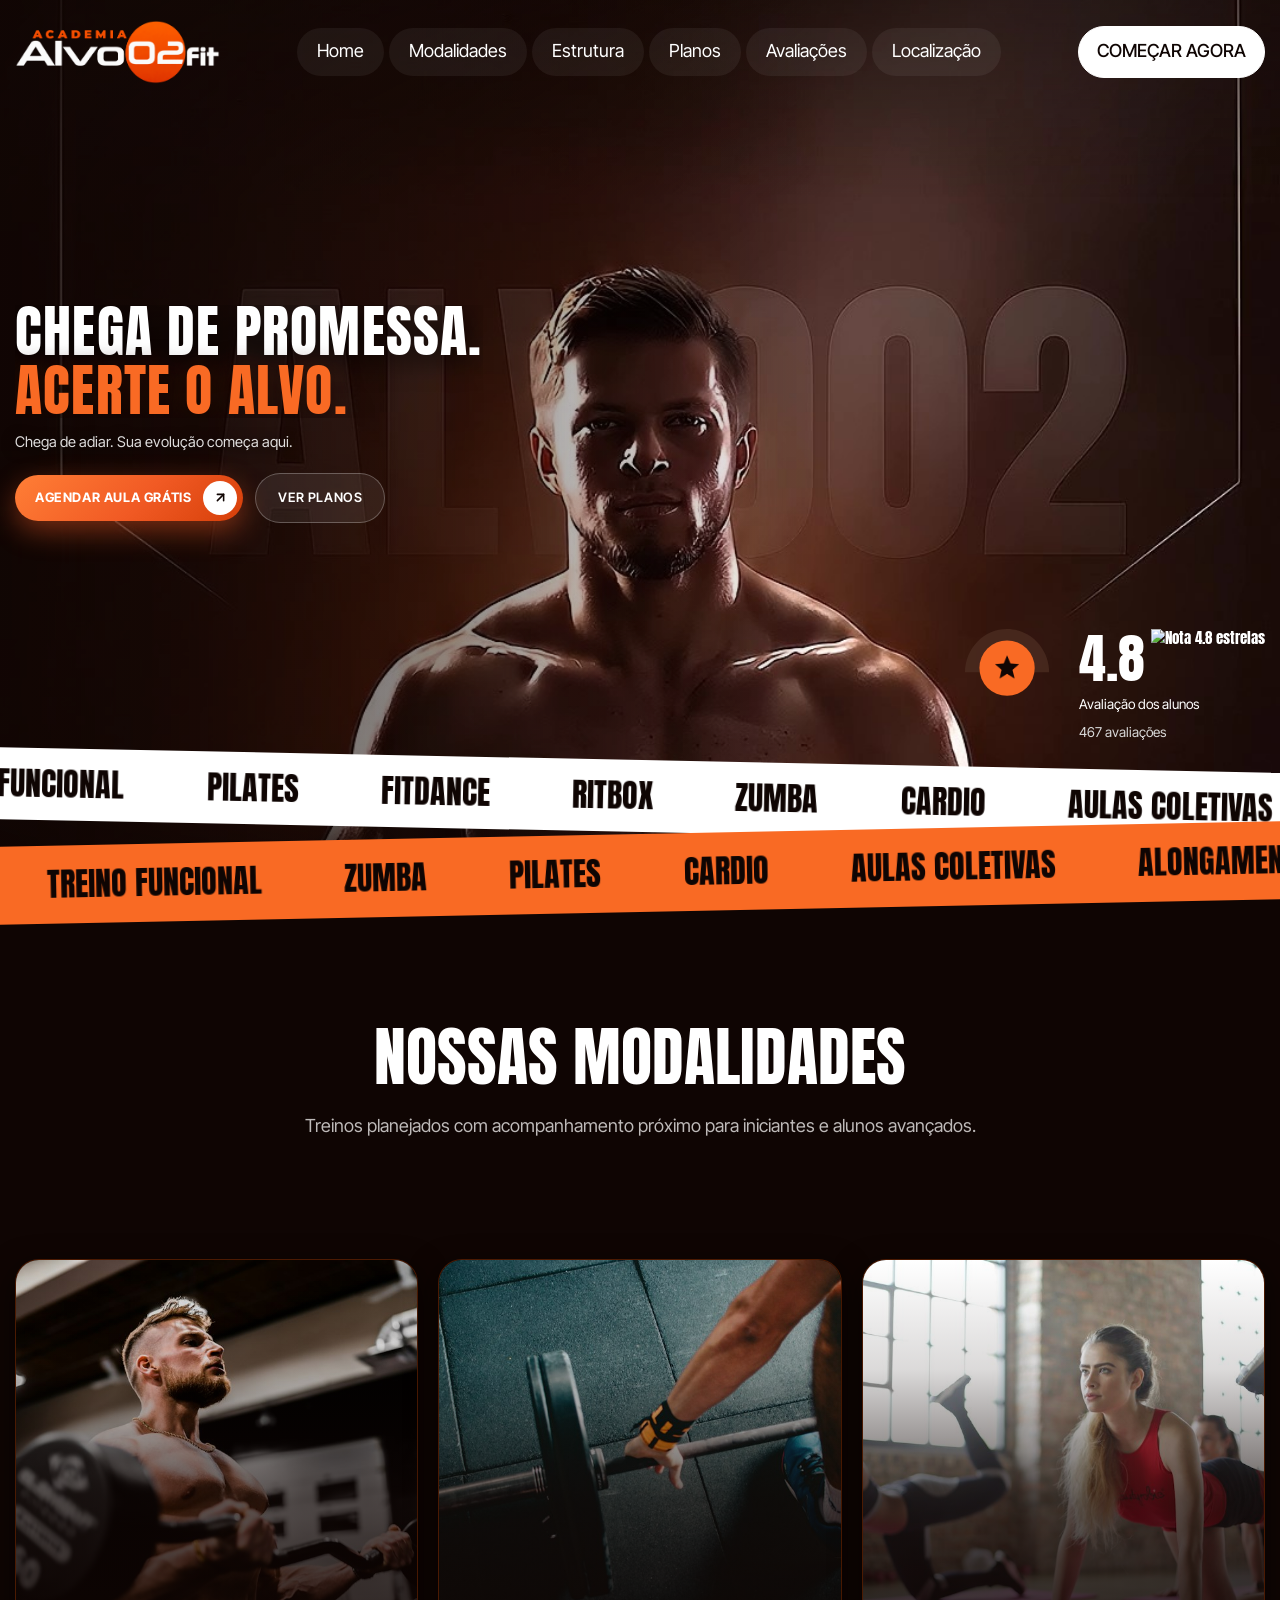
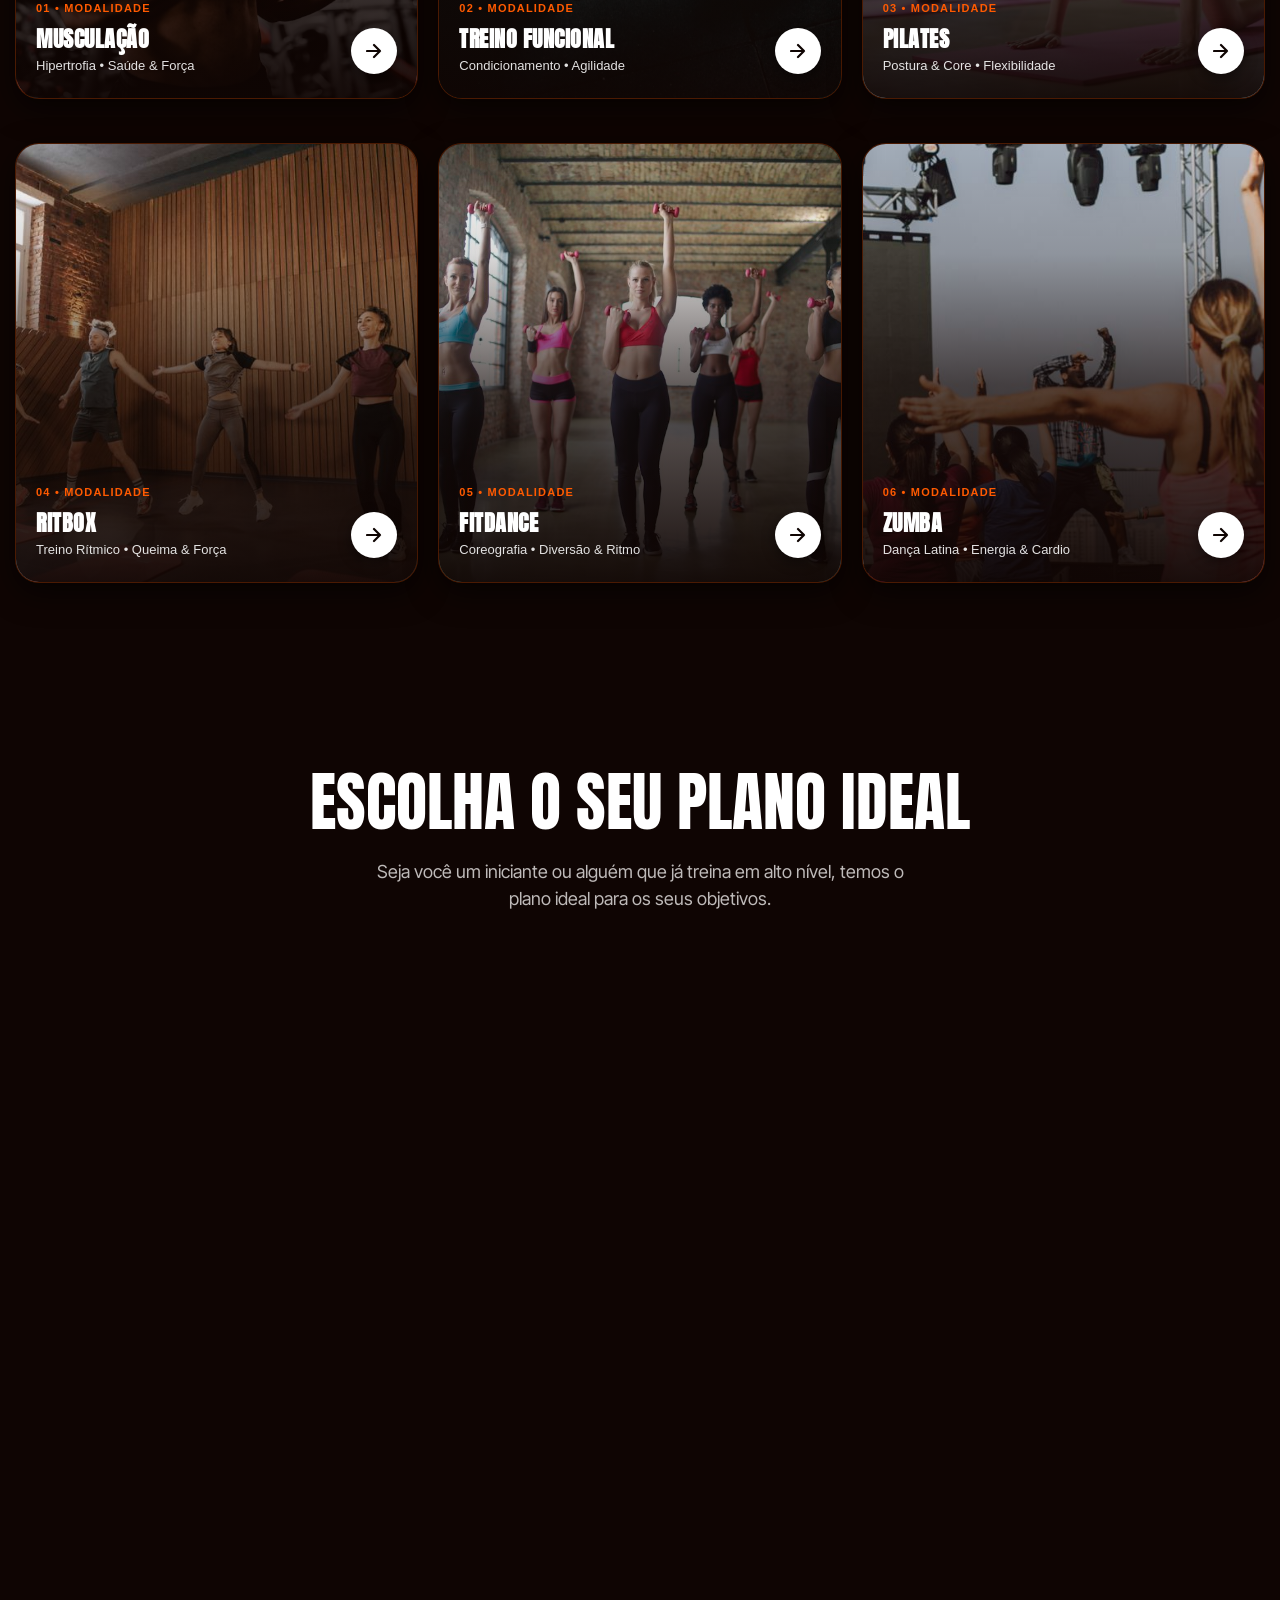
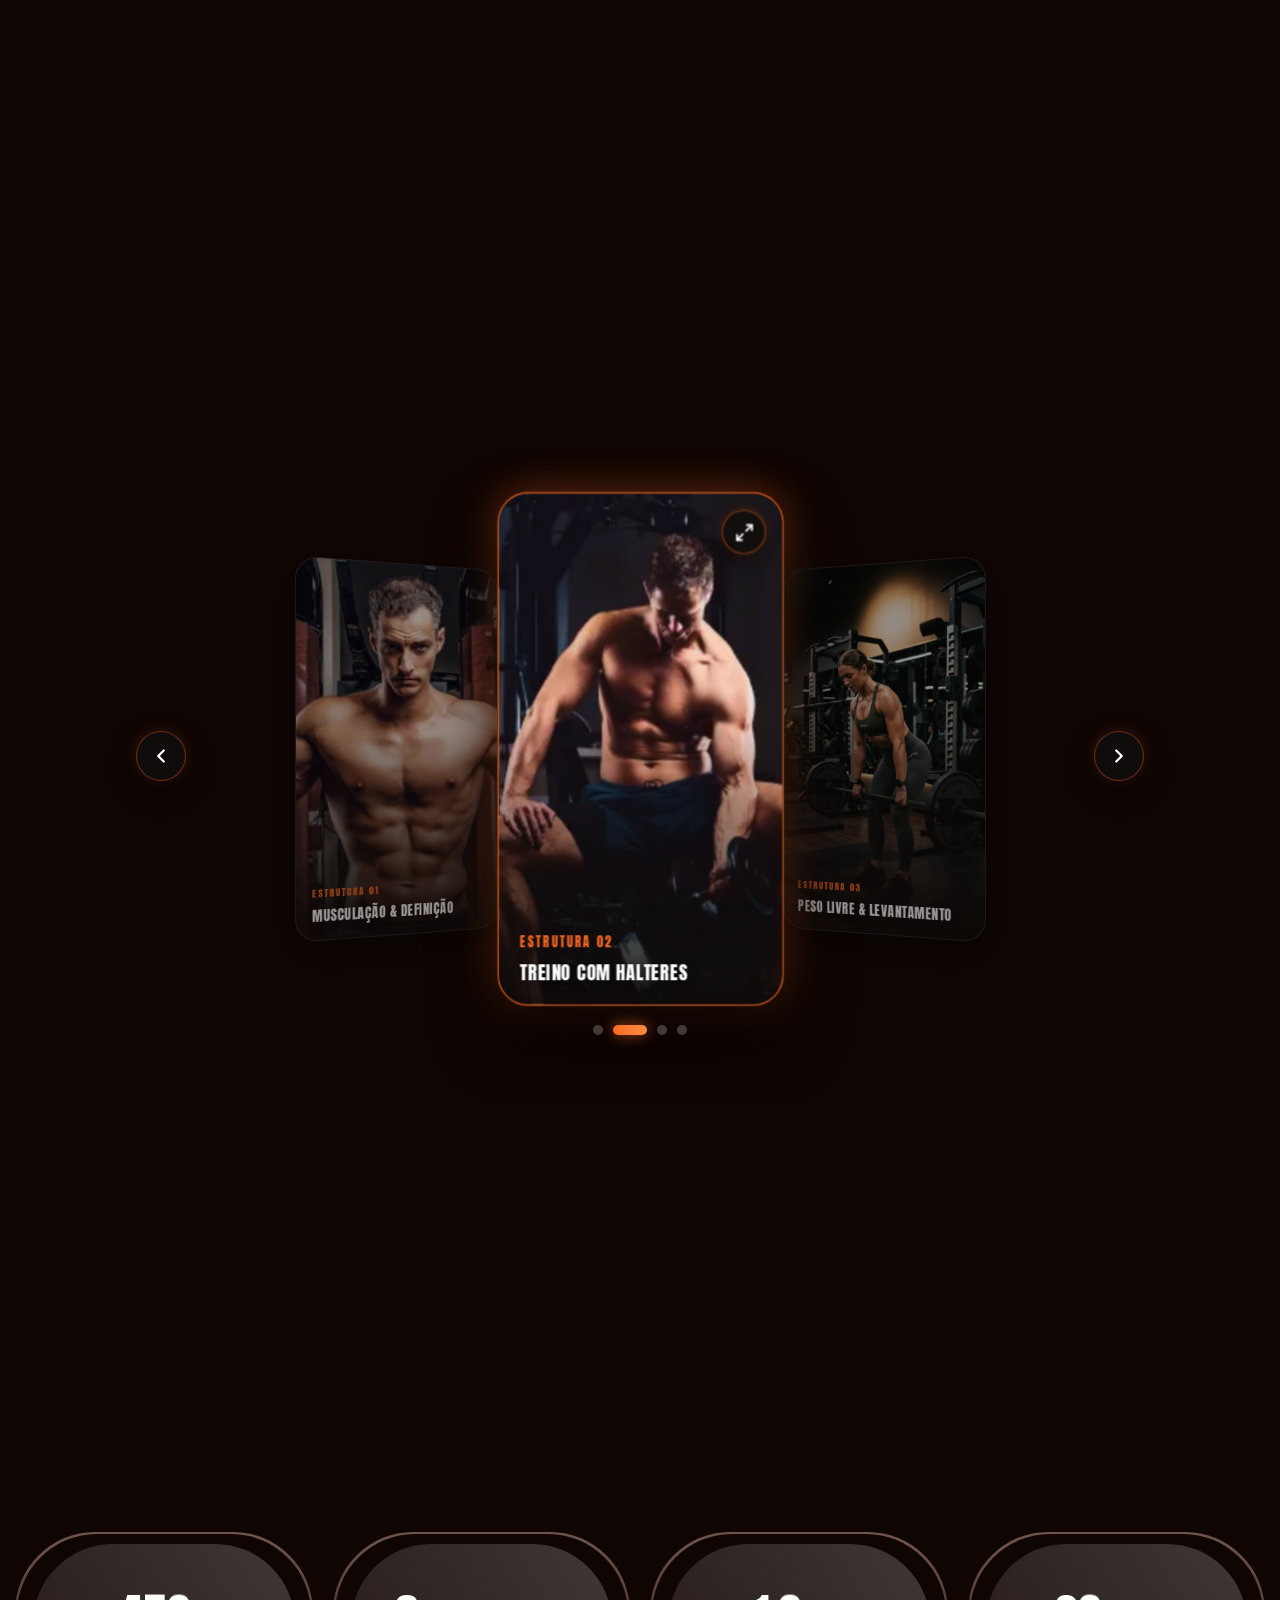
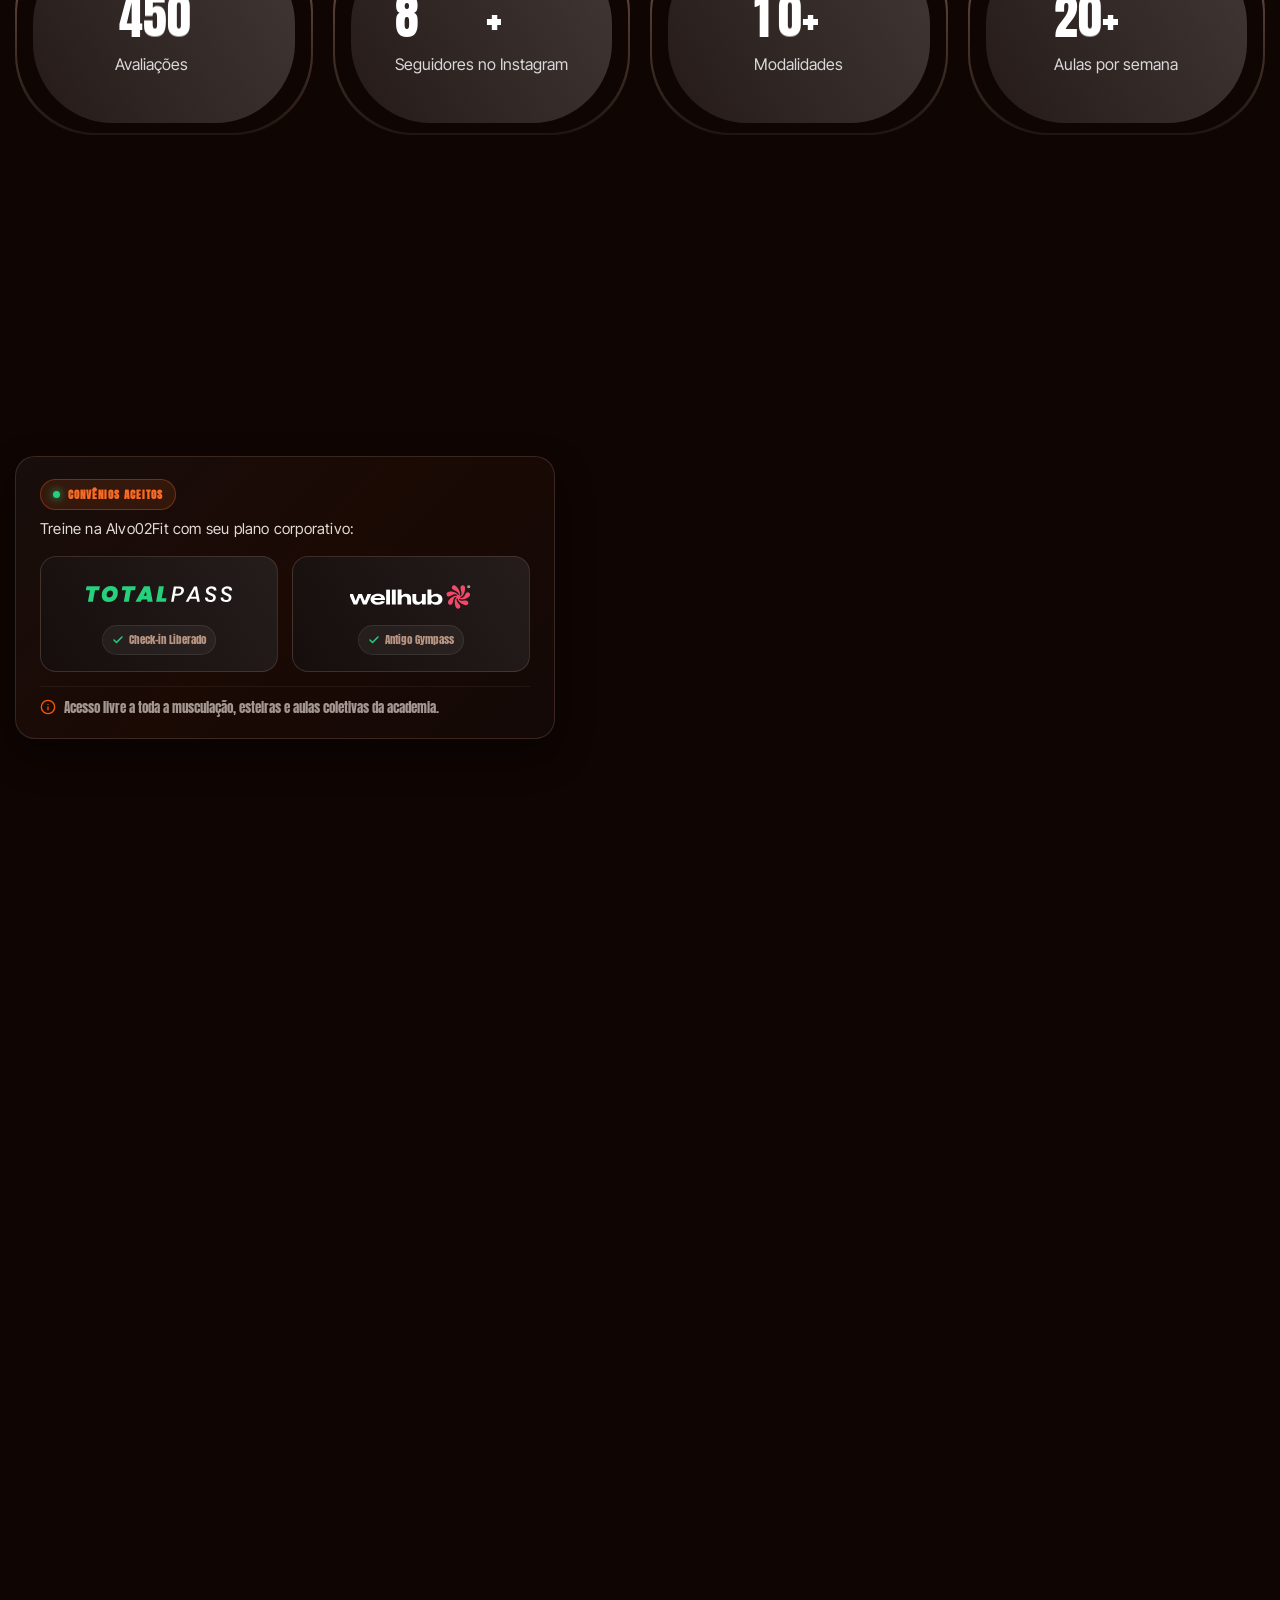
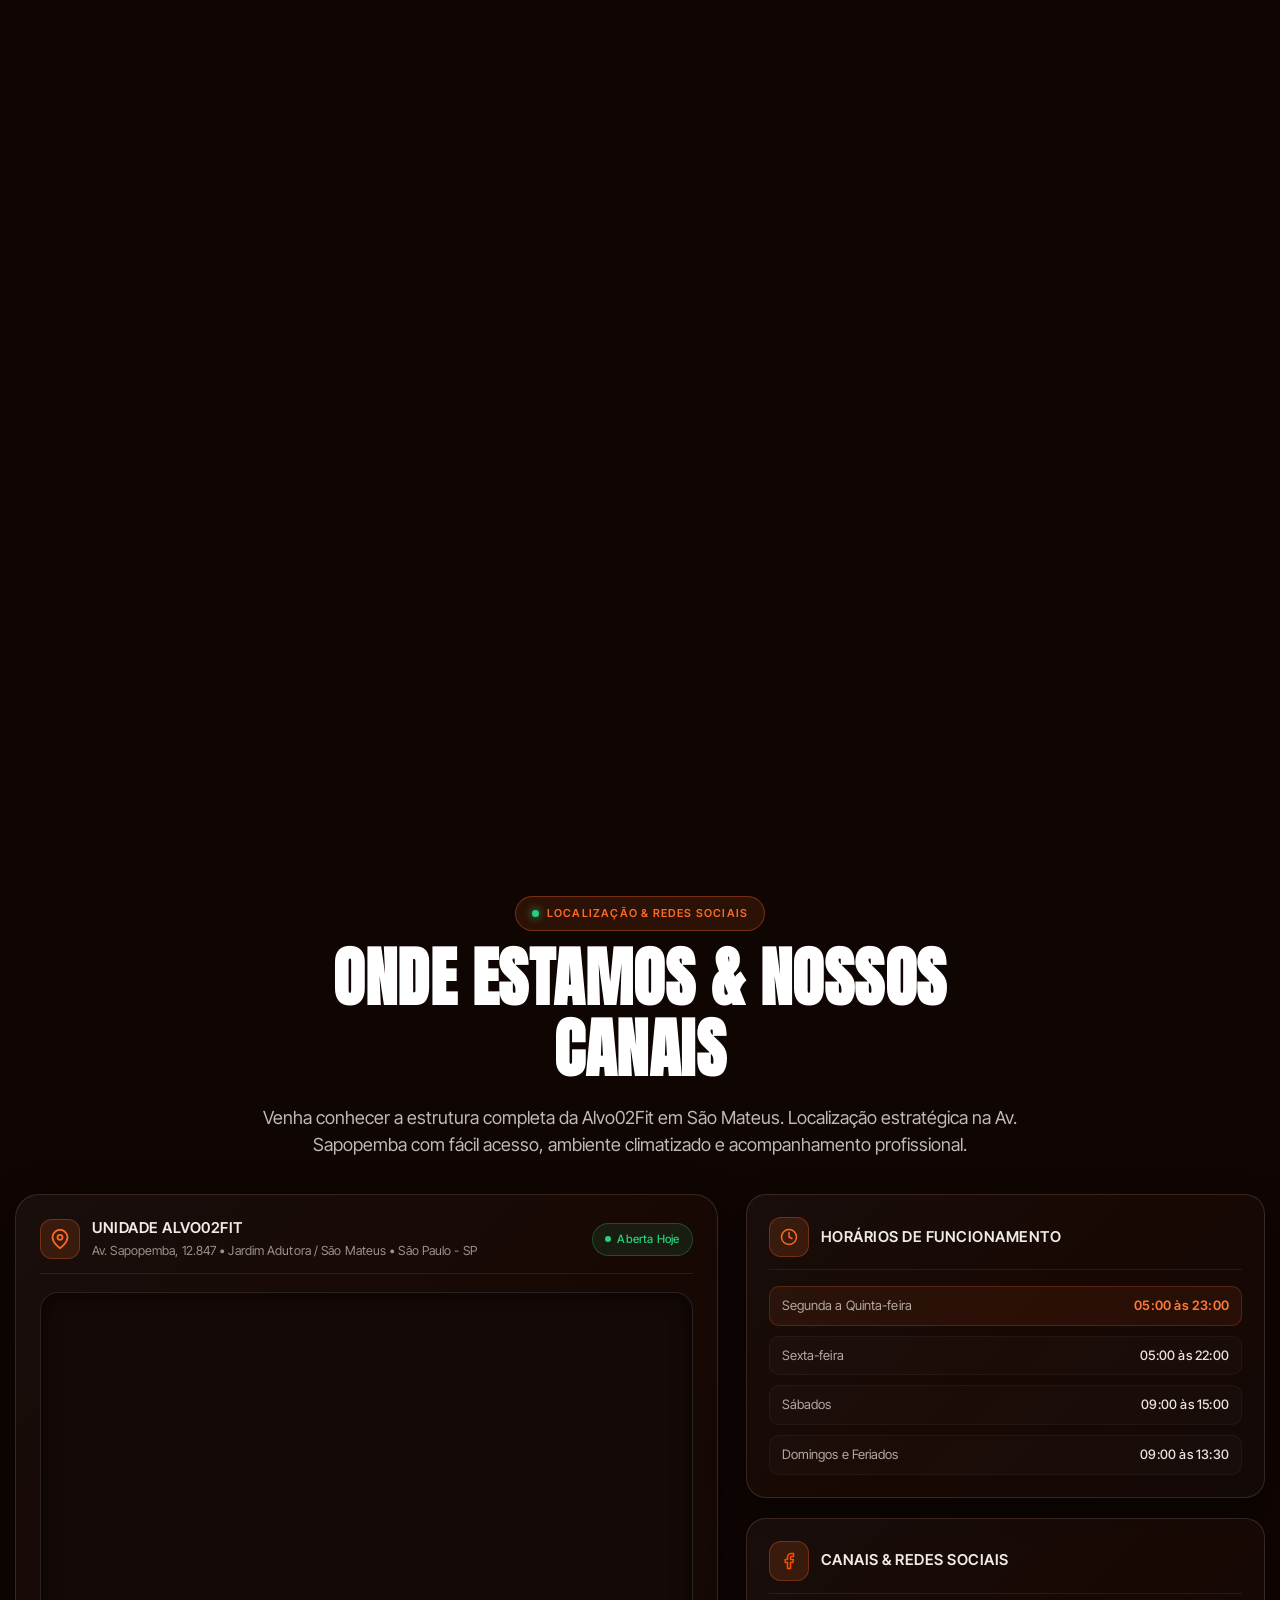
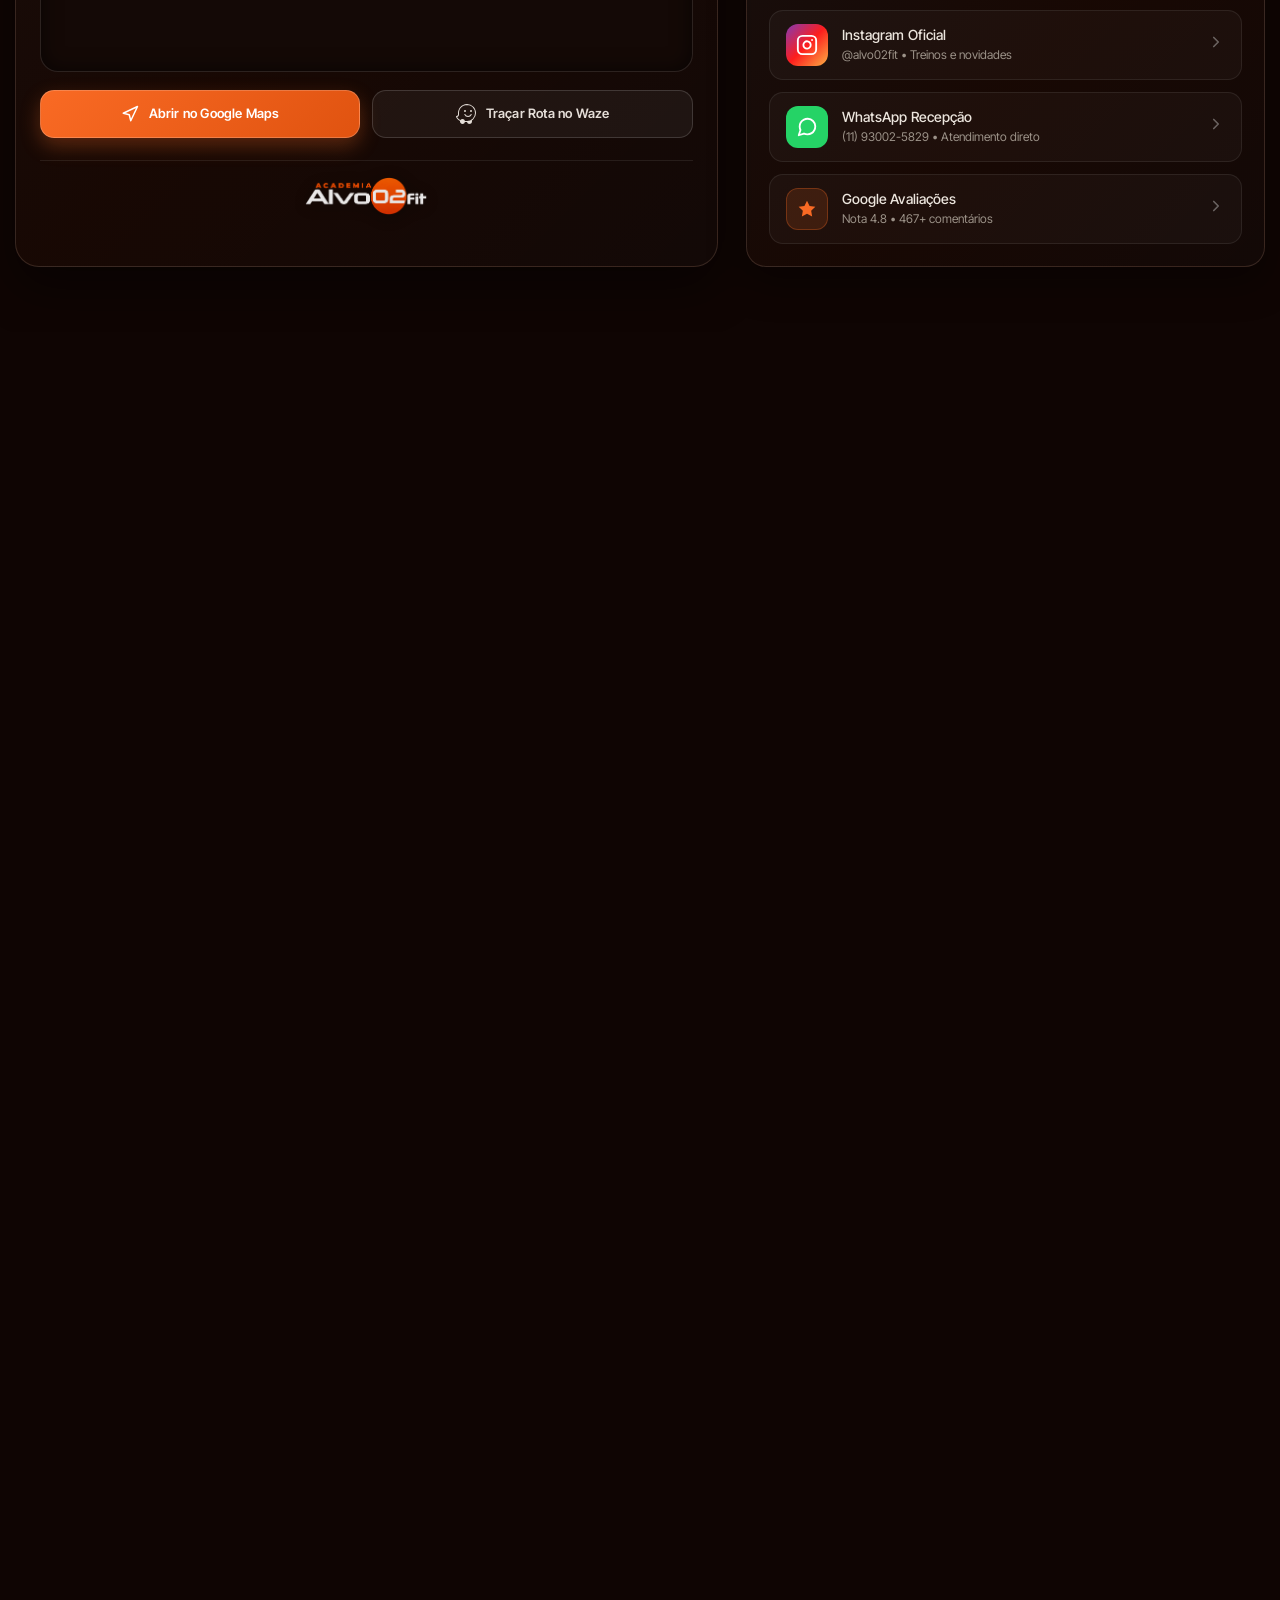
==== index.html @ 530e09f4 "fix: restaura modal de escolha e animacao do contador sobre nos; integra novas modalidades e remove " ====
﻿<!DOCTYPE html>

<!-- This site was created in Webflow. https://webflow.com -->

<!-- Last Published: Sun Apr 26 2026 03:25:58 GMT+0000 (Coordinated Universal Time) -->
<html data-wf-domain="flexora-oly.webflow.io" data-wf-page="69cc99c774ef20818f6f26de"
  data-wf-site="69cc99c674ef20818f6f26db" lang="en">

<head>
  <meta charset="utf-8" />
  <link href="https://cdn.prod.website-files.com" rel="preconnect" crossorigin="anonymous" />
  <title>Alvo02Fit - Academia em S&atilde;o Mateus | Sa&uacute;de, Muscula&ccedil;&atilde;o e Qualidade de Vida</title>
  <meta
    content="Alvo02Fit - Academia completa em S&atilde;o Mateus, SP. Ambiente acolhedor, muscula&ccedil;&atilde;o, treino funcional, pilates, fitdance e acompanhamento profissional para voc&ecirc; alcan&ccedil;ar seus objetivos com sa&uacute;de e qualidade de vida."
    name="description" />
  <meta content="Alvo02Fit - Seu Objetivo Come&ccedil;a Aqui" property="og:title" />
  <meta
    content="Alvo02Fit - Academia completa em S&atilde;o Mateus, SP. Ambiente acolhedor, muscula&ccedil;&atilde;o, treino funcional, pilates, fitdance e acompanhamento profissional para voc&ecirc; alcan&ccedil;ar seus objetivos com sa&uacute;de e qualidade de vida."
    property="og:description" />
  <meta
    content="https://cdn.prod.website-files.com/69cc99c674ef20818f6f26db/69df08466fa82c04386425f9_daf95f7c156cfd166204d852b2434e60_SEO%20Image%402x.png"
    property="og:image" />
  <meta content="Alvo02Fit - Seu Objetivo Come&ccedil;a Aqui" name="twitter:title" />
  <meta
    content="Alvo02Fit - Academia completa em S&atilde;o Mateus, SP. Ambiente acolhedor, muscula&ccedil;&atilde;o, treino funcional, pilates, fitdance e acompanhamento profissional para voc&ecirc; alcan&ccedil;ar seus objetivos com sa&uacute;de e qualidade de vida."
    name="twitter:description" />
  <meta
    content="https://cdn.prod.website-files.com/69cc99c674ef20818f6f26db/69df08466fa82c04386425f9_daf95f7c156cfd166204d852b2434e60_SEO%20Image%402x.png"
    name="twitter:image" />
  <meta property="og:type" content="website" />
  <meta content="summary_large_image" name="twitter:card" />
  <meta content="width=device-width, initial-scale=1" name="viewport" />
  <meta content="Webflow" name="generator" />
  <link href="./css/style.css" rel="stylesheet" type="text/css" />

  <style>
    html.w-mod-js:not(.w-mod-ix3) :is(.marque-block, .animated-text-wrap) {
      visibility: hidden !important;
    }

    @media not all and (max-width: 479px) and (min-width: 0px) {
      html.w-mod-js:not(.w-mod-ix3) :is(.hero-title, .paragraph-extra-large, .home-hero-left-card, .home-hero-right-card) {
        visibility: hidden !important;
      }
    }
  

/* ========================================================
       MODAL DE ESCOLHA: "COMEÇAR AGORA" (WHATSAPP OU AGENDAMENTO)
       ======================================================== */
    body.alvo-modal-locked {
      overflow: hidden !important;
      touch-action: none !important;
    }

    .alvo-modal {
      position: fixed !important;
      inset: 0 !important;
      z-index: 999999 !important;
      display: flex !important;
      align-items: center !important;
      justify-content: center !important;
      padding: 16px !important;
      box-sizing: border-box !important;
      opacity: 0 !important;
      pointer-events: none !important;
      visibility: hidden !important;
      transition: opacity 0.28s cubic-bezier(0.16, 1, 0.3, 1),
                  visibility 0.28s cubic-bezier(0.16, 1, 0.3, 1) !important;
    }

    .alvo-modal.is-open {
      opacity: 1 !important;
      pointer-events: auto !important;
      visibility: visible !important;
    }

    .alvo-modal-backdrop {
      position: absolute !important;
      inset: 0 !important;
      background: rgba(6, 4, 3, 0.84) !important;
      -webkit-backdrop-filter: blur(16px) saturate(160%) !important;
      backdrop-filter: blur(16px) saturate(160%) !important;
      cursor: pointer !important;
    }

    .alvo-modal-container {
      position: relative !important;
      z-index: 2 !important;
      width: 100% !important;
      max-width: 520px !important;
      box-sizing: border-box !important;
    }

    .alvo-modal-card {
      position: relative !important;
      background: linear-gradient(165deg, #190f0c 0%, #0d0705 100%) !important;
      border: 1px solid rgba(255, 90, 0, 0.32) !important;
      border-radius: 24px !important;
      box-shadow: 0 30px 70px rgba(0, 0, 0, 0.95),
                  0 0 50px rgba(255, 90, 0, 0.14),
                  inset 0 1px 0 rgba(255, 255, 255, 0.08) !important;
      padding: 34px 30px 26px !important;
      box-sizing: border-box !important;
      transform: scale(0.92) translateY(18px) !important;
      transition: transform 0.32s cubic-bezier(0.16, 1, 0.3, 1),
                  opacity 0.28s ease !important;
    }

    .alvo-modal.is-open .alvo-modal-card {
      transform: scale(1) translateY(0) !important;
    }

    .alvo-modal-close {
      position: absolute !important;
      top: 18px !important;
      right: 18px !important;
      width: 38px !important;
      height: 38px !important;
      border-radius: 50% !important;
      background: rgba(255, 255, 255, 0.06) !important;
      border: 1px solid rgba(255, 255, 255, 0.12) !important;
      color: rgba(255, 255, 255, 0.8) !important;
      display: flex !important;
      align-items: center !important;
      justify-content: center !important;
      cursor: pointer !important;
      padding: 0 !important;
      transition: background 0.2s ease, transform 0.2s ease, border-color 0.2s ease, color 0.2s ease !important;
    }

    .alvo-modal-close:hover {
      background: rgba(255, 90, 0, 0.22) !important;
      border-color: rgba(255, 90, 0, 0.55) !important;
      color: #ff5a00 !important;
      transform: rotate(90deg) !important;
    }

    .alvo-modal-header {
      margin-bottom: 22px !important;
      text-align: left !important;
    }

    .alvo-modal-badge {
      display: inline-flex !important;
      align-items: center !important;
      gap: 7px !important;
      font-size: 11px !important;
      font-weight: 700 !important;
      text-transform: uppercase !important;
      letter-spacing: 0.8px !important;
      color: #ff5a00 !important;
      background: rgba(255, 90, 0, 0.12) !important;
      border: 1px solid rgba(255, 90, 0, 0.28) !important;
      border-radius: 100px !important;
      padding: 4px 12px !important;
      margin-bottom: 12px !important;
    }

    .alvo-modal-badge-dot {
      width: 6px !important;
      height: 6px !important;
      border-radius: 50% !important;
      background: #ff5a00 !important;
      box-shadow: 0 0 8px #ff5a00 !important;
    }

    .alvo-modal-title {
      font-family: 'Anton', sans-serif !important;
      font-size: clamp(24px, 5.5vw, 32px) !important;
      line-height: 1.1 !important;
      letter-spacing: 0.5px !important;
      color: #ffffff !important;
      margin: 0 0 8px 0 !important;
      text-transform: uppercase !important;
    }

    .alvo-modal-subtitle {
      font-size: 13.5px !important;
      line-height: 1.45 !important;
      color: rgba(255, 255, 255, 0.68) !important;
      margin: 0 !important;
    }

    .alvo-modal-options {
      display: flex !important;
      flex-direction: column !important;
      gap: 14px !important;
      margin-bottom: 20px !important;
    }

    .alvo-modal-option-card {
      display: flex !important;
      align-items: center !important;
      gap: 16px !important;
      padding: 18px 20px !important;
      border-radius: 18px !important;
      background: rgba(255, 255, 255, 0.035) !important;
      border: 1px solid rgba(255, 255, 255, 0.09) !important;
      text-decoration: none !important;
      color: inherit !important;
      box-sizing: border-box !important;
      position: relative !important;
      overflow: hidden !important;
      cursor: pointer !important;
      transition: transform 0.25s cubic-bezier(0.16, 1, 0.3, 1),
                  border-color 0.25s ease,
                  background 0.25s ease,
                  box-shadow 0.25s ease !important;
    }

    .alvo-modal-option-card:hover {
      transform: translateY(-2px) !important;
    }

    /* Card WhatsApp */
    .alvo-modal-option-card.option-whatsapp:hover {
      background: linear-gradient(135deg, rgba(37, 211, 102, 0.12) 0%, rgba(37, 211, 102, 0.03) 100%) !important;
      border-color: rgba(37, 211, 102, 0.55) !important;
      box-shadow: 0 12px 30px rgba(37, 211, 102, 0.18), inset 0 0 20px rgba(37, 211, 102, 0.06) !important;
    }

    .alvo-option-icon-box.whatsapp-box {
      width: 52px !important;
      height: 52px !important;
      border-radius: 14px !important;
      background: rgba(37, 211, 102, 0.15) !important;
      border: 1px solid rgba(37, 211, 102, 0.32) !important;
      color: #25D366 !important;
      display: flex !important;
      align-items: center !important;
      justify-content: center !important;
      flex-shrink: 0 !important;
      transition: transform 0.25s ease, background 0.25s ease !important;
    }

    .alvo-modal-option-card.option-whatsapp:hover .alvo-option-icon-box.whatsapp-box {
      transform: scale(1.06) !important;
      background: rgba(37, 211, 102, 0.22) !important;
    }

    .alvo-option-tag.tag-whatsapp {
      font-size: 10px !important;
      font-weight: 700 !important;
      text-transform: uppercase !important;
      letter-spacing: 0.8px !important;
      color: #25D366 !important;
      margin-bottom: 2px !important;
    }

    /* Card Agendamento */
    .alvo-modal-option-card.option-agendamento:hover {
      background: linear-gradient(135deg, rgba(255, 90, 0, 0.14) 0%, rgba(255, 90, 0, 0.03) 100%) !important;
      border-color: rgba(255, 90, 0, 0.6) !important;
      box-shadow: 0 12px 30px rgba(255, 90, 0, 0.22), inset 0 0 20px rgba(255, 90, 0, 0.06) !important;
    }

    .alvo-option-icon-box.agendamento-box {
      width: 52px !important;
      height: 52px !important;
      border-radius: 14px !important;
      background: rgba(255, 90, 0, 0.15) !important;
      border: 1px solid rgba(255, 90, 0, 0.35) !important;
      color: #ff5a00 !important;
      display: flex !important;
      align-items: center !important;
      justify-content: center !important;
      flex-shrink: 0 !important;
      transition: transform 0.25s ease, background 0.25s ease !important;
    }

    .alvo-modal-option-card.option-agendamento:hover .alvo-option-icon-box.agendamento-box {
      transform: scale(1.06) !important;
      background: rgba(255, 90, 0, 0.24) !important;
    }

    .alvo-option-tag.tag-agendamento {
      font-size: 10px !important;
      font-weight: 700 !important;
      text-transform: uppercase !important;
      letter-spacing: 0.8px !important;
      color: #ff7e36 !important;
      margin-bottom: 2px !important;
    }

    .alvo-option-info {
      flex: 1 !important;
      min-width: 0 !important;
      text-align: left !important;
    }

    .alvo-option-title {
      font-family: 'Anton', sans-serif !important;
      font-size: 19px !important;
      letter-spacing: 0.4px !important;
      color: #ffffff !important;
      margin: 0 0 3px 0 !important;
      line-height: 1.2 !important;
      text-transform: uppercase !important;
    }

    .alvo-option-desc {
      font-size: 12.5px !important;
      line-height: 1.38 !important;
      color: rgba(255, 255, 255, 0.65) !important;
      margin: 0 !important;
    }

    .alvo-option-arrow {
      width: 36px !important;
      height: 36px !important;
      border-radius: 50% !important;
      background: rgba(255, 255, 255, 0.05) !important;
      border: 1px solid rgba(255, 255, 255, 0.1) !important;
      color: rgba(255, 255, 255, 0.8) !important;
      display: flex !important;
      align-items: center !important;
      justify-content: center !important;
      flex-shrink: 0 !important;
      transition: transform 0.2s ease, background 0.2s ease, border-color 0.2s ease, color 0.2s ease !important;
    }

    .alvo-modal-option-card:hover .alvo-option-arrow {
      transform: translateX(3px) !important;
      background: #ffffff !important;
      border-color: #ffffff !important;
      color: #0d0705 !important;
    }

    .alvo-modal-footer {
      display: flex !important;
      align-items: center !important;
      justify-content: center !important;
      gap: 7px !important;
      font-size: 11.5px !important;
      color: rgba(255, 255, 255, 0.42) !important;
      text-align: center !important;
    }

    .alvo-modal-footer svg {
      opacity: 0.7 !important;
    }

    @media screen and (max-width: 480px) {
      .alvo-modal-card {
        padding: 24px 18px 20px !important;
        border-radius: 20px !important;
      }
      .alvo-modal-option-card {
        padding: 14px 14px !important;
        gap: 12px !important;
      }
      .alvo-option-icon-box.whatsapp-box,
      .alvo-option-icon-box.agendamento-box {
        width: 44px !important;
        height: 44px !important;
      }
      .alvo-option-title {
        font-size: 17px !important;
      }
      .alvo-option-desc {
        font-size: 11.5px !important;
      }
      .alvo-option-arrow {
        width: 30px !important;
        height: 30px !important;
      }
    }


    /* ========================================================
       CENTRALIZACAO DAS DESCRICOES DOS PLANOS NO ENCAIXE (NOTCH)
       ======================================================== */
    .pricing-single-card .save-text-wrap {
      position: absolute !important;
      top: 0 !important;
      right: 0 !important;
      width: 31% !important;
      height: 52px !important;
      display: flex !important;
      align-items: center !important;
      justify-content: center !important;
      text-align: center !important;
      padding: 0 6px !important;
      box-sizing: border-box !important;
      pointer-events: none !important;
      z-index: 5 !important;
      inset: auto !important;
    }

    .pricing-single-card .save-text-wrap .paragraph-small.price {
      margin: 0 !important;
      padding: 0 !important;
      width: 100% !important;
      text-align: center !important;
      display: flex !important;
      align-items: center !important;
      justify-content: center !important;
      white-space: nowrap !important;
      line-height: 1 !important;
      letter-spacing: normal !important;
    }

    @media screen and (max-width: 991px) {
      .pricing-single-card .save-text-wrap {
        height: 48px !important;
        width: 31% !important;
      }
    }

    @media screen and (max-width: 479px) {
      .pricing-single-card .save-text-wrap {
        height: 46px !important;
        width: 32% !important;
      }
    }

</style>
  <link href="https://fonts.googleapis.com" rel="preconnect" />
  <link href="https://fonts.gstatic.com" rel="preconnect" crossorigin="anonymous" />
  <script src="./js/webfont.js" type="text/javascript"></script>
  <script
    type="text/javascript">WebFont.load({ google: { families: ["Anton:300,400,500,600,700", "Inter Tight:300,400,500,600,700", "Onest:300,400,500,600,700"] } });</script>
  <script
    type="text/javascript">!function (o, c) { var n = c.documentElement, t = " w-mod-"; n.className += t + "js", ("ontouchstart" in o || o.DocumentTouch && c instanceof DocumentTouch) && (n.className += t + "touch") }(window, document);</script>
  <link
    href="https://cdn.prod.website-files.com/69cc99c674ef20818f6f26db/69df0a0e5d7ad6341cf87a2f_Frame%201249187580.webp"
    rel="shortcut icon" type="image/x-icon" />
  <link
    href="https://cdn.prod.website-files.com/69cc99c674ef20818f6f26db/69df0a80cea10734a933ad13_Frame%201249187581%20(1).png"
    rel="apple-touch-icon" />

  <style>
    /* ==========================================================================
   ALVO02FIT - Calibracao Visual 1:1 com Flexora Original (Reducao de Amplitude)
   ========================================================================== */

    /* Reduz o padding superior e o espacamento vertical para caber perfeitamente no viewport */
    @media screen and (min-width: 992px) {
      .home-hero-block {
        padding-top: clamp(100px, 12vh, 135px) !important;
        grid-row-gap: clamp(90px, 14vh, 170px) !important;
        padding-bottom: clamp(20px, 3vh, 40px) !important;
      }

      .section.home-hero {
        padding-bottom: 0px !important;
      }

      .hero-title {
        font-size: clamp(38px, 4.4vw, 68px) !important;
        line-height: 1.05 !important;
        letter-spacing: 0.5px !important;
      }

      .paragraph-extra-large {
        font-size: clamp(14px, 1.15vw, 17px) !important;
        line-height: 1.4 !important;
        max-width: 660px !important;
        margin-top: 6px !important;
      }

      .section-title-wrap {
        grid-row-gap: 8px !important;
      }

      .home-hero-bg-wrap {
        height: 100% !important;
      }

      .home-hero-image {
        object-fit: cover !important;
        object-position: center top !important;
      }

      .home-hero-card-wrap._01 {
        display: flex !important;
        justify-content: space-between !important;
        align-items: flex-end !important;
        width: 100% !important;
      }
    }

    @media screen and (max-width: 991px) and (min-width: 768px) {
      .home-hero-block {
        padding-top: 150px !important;
        grid-row-gap: 120px !important;
        padding-bottom: 40px !important;
      }

      .hero-title {
        font-size: 42px !important;
      }

      .home-hero-bg-wrap {
        height: 100% !important;
      }
    }

    /* Oculta badge do Webflow para manter visual identico a original */
    .w-webflow-badge {
      display: none !important;
    }

    html {
      scroll-behavior: auto !important;
    }

    a, button {
      touch-action: manipulation;
    }

    .hero-modalidades-btn {
      display: inline-block;
      cursor: pointer;
      text-decoration: none;
      position: relative;
      z-index: 5;
      transition: transform 0.25s cubic-bezier(0.34, 1.56, 0.64, 1), filter 0.2s ease;
    }

    .hero-modalidades-btn:hover {
      transform: scale(1.15) !important;
      filter: brightness(1.12) drop-shadow(0 4px 14px rgba(249, 106, 36, 0.55));
    }

    .hero-modalidades-btn:active {
      transform: scale(0.95) !important;
    }

    /* ==========================================================================
       HOVER CONSISTENTE EM TODOS OS BOTÕES DA BARRA DE NAVEGAÇÃO
       ========================================================================== */
    .nav-link-warp .nav.circle-1,
    .nav-link-warp .nav.circle-2 {
      transition: transform 0.4s cubic-bezier(0.25, 1, 0.5, 1) !important;
      will-change: transform;
    }

    .nav-link-warp .nav-text {
      transition: transform 0.4s cubic-bezier(0.25, 1, 0.5, 1) !important;
      will-change: transform;
    }

    .nav-link-warp:hover .nav.circle-1,
    .nav-link-warp:hover .nav.circle-2 {
      transform: translate3d(0, 0, 0) scale3d(40, 40, 1) !important;
    }

    .nav-link-warp:hover .nav-text {
      transform: translate3d(0, -100%, 0) !important;
    }

    /* Espaçamento do topo ao rolar para cada seção através da navegação */
    #hero, #modalidades, #estrutura, #planos, #avaliacoes, #localizacao, #contato {
      scroll-margin-top: 96px;
    }

    /* ==========================================================================
       CORREÇÃO DO BOTÃO WHATSAPP E ESFERA (SEÇÃO DE ESTRUTURA E SOBRE)
       ========================================================================== */
    .service-button-wrap {
      width: auto !important;
      max-width: fit-content !important;
      display: inline-flex !important;
      justify-content: center !important;
    }

    .pricing-button {
      width: auto !important;
      max-width: fit-content !important;
      display: inline-block !important;
      white-space: nowrap !important;
      padding: 4px 4px 4px 28px !important;
    }

    .pricing-button .button-box {
      width: auto !important;
      display: flex !important;
      align-items: center !important;
      grid-column-gap: 16px !important;
      gap: 16px !important;
    }

    .pricing-button .button-text-wrap {
      width: auto !important;
      display: inline-flex !important;
      overflow: hidden !important;
    }

    .pricing-button .button-flex {
      width: auto !important;
      height: 22px !important;
      overflow: hidden !important;
      display: flex !important;
      flex-direction: column !important;
    }

    .pricing-button .primary-button-text,
    .pricing-button .primary-button-text-bottom {
      white-space: nowrap !important;
      font-size: 14px !important;
      font-weight: 700 !important;
      line-height: 22px !important;
      display: block !important;
    }

    /* Esfera perfeitamente redonda, sem achatamento pelo flexbox */
    .pricing-button .button-arrow-wrap {
      flex-shrink: 0 !important;
      flex-grow: 0 !important;
      width: 52px !important;
      height: 52px !important;
      min-width: 52px !important;
      min-height: 52px !important;
      max-width: 52px !important;
      max-height: 52px !important;
      border-radius: 50% !important;
      aspect-ratio: 1 / 1 !important;
      display: flex !important;
      justify-content: center !important;
      align-items: center !important;
      margin: 0 !important;
    }

    .pricing-button .button-icon {
      width: 24px !important;
      height: 24px !important;
      max-width: 24px !important;
      max-height: 24px !important;
      object-fit: contain !important;
    }

    /* Logo Oficial Alvo02Fit - Barra de Navegação e Rodapé */
    .navbar-wrapper {
      align-items: center !important;
    }

    .navbar-logo-link {
      display: flex !important;
      align-items: center !important;
      padding: 4px 0 !important;
    }

    .navbar-logo-link .image {
      width: auto !important;
      max-width: clamp(170px, 16vw, 235px) !important;
      height: auto !important;
      max-height: clamp(52px, 6vw, 74px) !important;
      object-fit: contain !important;
      display: block !important;
      transition: transform 0.3s ease !important;
    }

    .navbar-logo-link:hover .image {
      transform: scale(1.03);
    }

    .footer-logo-link {
      display: inline-flex !important;
      align-items: center !important;
    }

    .footer-logo-link .footer-logo-image {
      width: auto !important;
      max-width: clamp(190px, 18vw, 260px) !important;
      height: auto !important;
      max-height: clamp(58px, 7vw, 82px) !important;
      object-fit: contain !important;
      display: block !important;
      transition: transform 0.3s ease !important;
    }

    .footer-logo-link:hover .footer-logo-image {
      transform: scale(1.03);
    }

    /* Botão de Avaliações do Google (Hero) com estrela giratória */
    .hero-review-button {
      display: inline-block !important;
      cursor: pointer !important;
      text-decoration: none !important;
      transition: transform 0.35s cubic-bezier(0.34, 1.56, 0.64, 1), filter 0.35s ease !important;
    }

    .hero-review-button:hover {
      transform: scale(1.08) !important;
      filter: drop-shadow(0 8px 24px rgba(249, 106, 36, 0.65)) !important;
    }

    /* A estrela gira 360° em torno de si mesma */
    .hero-star-spin {
      transform-origin: 0px 0px !important;
      transition: transform 0.75s cubic-bezier(0.34, 1.56, 0.64, 1) !important;
      will-change: transform;
      display: inline-block !important;
    }

    .hero-star-icon {
      transition: fill 0.35s ease, filter 0.35s ease !important;
    }

    .hero-review-button:hover .hero-star-spin,
    .home-hero-right-card:hover .hero-star-spin {
      transform: rotate(360deg) !important;
    }

    .hero-review-button:hover .hero-star-icon,
    .home-hero-right-card:hover .hero-star-icon {
      fill: #ffffff !important;
      filter: drop-shadow(0 0 8px rgba(255, 255, 255, 0.85)) !important;
    }

    .star-text-block.hero-review-link {
      text-decoration: none !important;
      color: inherit !important;
      cursor: pointer !important;
      transition: opacity 0.3s ease !important;
    }

    .star-text-block.hero-review-link:hover ._4-8-text {
      color: #f95700 !important;
      transition: color 0.3s ease !important;
    }

    /* ========================================================
       SEÇÃO PATROCINADORES (PADRÃO ORIGINAL DO SITE - 11 PATROCINADORES)
       ======================================================== */
    .review-bottom-top-block {
      display: flex !important;
      align-items: center !important;
      justify-content: center !important;
      gap: 24px !important;
      width: 100% !important;
    }

    .review-straight-line,
    .review-straight-line-two {
      display: block !important;
      flex: 1 1 0% !important;
      max-width: none !important;
      height: 1px !important;
    }

    .review-top-text {
      font-size: 28px !important;
      font-weight: 700 !important;
      color: #ffffff !important;
      letter-spacing: 0.5px !important;
      white-space: nowrap !important;
      margin: 0 !important;
      padding: 0 !important;
      text-align: center !important;
    }

    .review-logo {
      width: auto !important;
      height: auto !important;
      max-width: 140px !important;
      max-height: 48px !important;
      object-fit: contain !important;
      display: block !important;
      margin: 0 auto !important;
      transition: transform 0.35s ease, filter 0.35s ease !important;
    }

    .review-logo-single-card {
      transition: transform 0.35s cubic-bezier(0.34, 1.56, 0.64, 1), box-shadow 0.35s ease !important;
    }

    .review-logo-single-card:hover {
      transform: translateY(-4px) !important;
      box-shadow: 0 12px 28px rgba(0, 0, 0, 0.5), 0 0 16px rgba(110, 83, 72, 0.3) !important;
    }

    .review-logo-single-card:hover .review-logo {
      transform: scale(1.05) !important;
      filter: brightness(1.22) !important;
    }

    /* Linha 3 de parceiros no grid desktop (6 colunas) */
    .review-card-wrapper.row-3 .review-logo-single-card._09 {
      grid-column: 1 / 2;
    }

    .review-card-wrapper.row-3 .review-logo-single-card._10 {
      grid-column: 3 / 4;
    }

    .review-card-wrapper.row-3 .review-logo-single-card._11 {
      grid-column: 5 / 6;
    }

    @media screen and (max-width: 991px) {
      .review-card-wrapper.row-3 {
        display: none !important;
      }

      .review-card-wrapper-tab {
        display: grid !important;
        grid-template-columns: repeat(2, 1fr) !important;
        gap: 16px !important;
        width: 100% !important;
      }

      .review-card-wrapper-tab .review-logo-wrap {
        max-width: none !important;
        height: 130px !important;
      }

      .review-bottom-top-block {
        gap: 18px !important;
      }

      .review-top-text {
        font-size: 24px !important;
      }
    }

    @media screen and (max-width: 479px) {
      .review-bottom-top-block {
        gap: 12px !important;
      }

      .review-top-text {
        font-size: 20px !important;
      }

      .review-card-wrapper-tab {
        grid-template-columns: 1fr !important;
        gap: 14px !important;
      }

      .review-card-wrapper-tab .review-logo-wrap {
        height: 115px !important;
      }

      .review-card-wrapper-tab .review-logo {
        max-width: 120px !important;
        max-height: 42px !important;
      }
    }

    /* ========================================================
       BLOCO DE CONVÊNIOS CORPORATIVOS (FAQ - TOTALPASS & WELLHUB)
       ======================================================== */
    .faq-convenios-wrap {
      margin-top: 26px;
      padding: 22px 24px;
      background: linear-gradient(135deg, rgba(255, 255, 255, 0.04) 0%, rgba(249, 106, 36, 0.05) 50%, rgba(255, 255, 255, 0.02) 100%);
      border: 1px solid rgba(110, 83, 72, 0.4);
      border-radius: 20px;
      box-shadow: 0 16px 36px rgba(0, 0, 0, 0.35);
      max-width: 540px;
      width: 100%;
      box-sizing: border-box;
    }

    .faq-convenios-badge {
      display: inline-flex;
      align-items: center;
      gap: 8px;
      padding: 4px 12px;
      border-radius: 100px;
      background: rgba(249, 106, 36, 0.12);
      border: 1px solid rgba(249, 106, 36, 0.32);
      color: #f96a24;
      font-size: 11px;
      font-weight: 700;
      letter-spacing: 1px;
      text-transform: uppercase;
      margin-bottom: 8px;
    }

    .faq-convenios-badge-dot {
      width: 7px;
      height: 7px;
      border-radius: 50%;
      background: #26d07c;
      box-shadow: 0 0 8px #26d07c;
    }

    .faq-convenios-sub {
      font-family: var(--_font-family---secondary-color) !important;
      font-size: 15px !important;
      font-weight: 400 !important;
      color: #e2dbd5 !important;
      margin-bottom: 16px !important;
      line-height: 1.45 !important;
      letter-spacing: 0.2px !important;
    }

    .faq-convenios-grid {
      display: grid;
      grid-template-columns: 1fr 1fr;
      gap: 14px;
      width: 100%;
    }

    .faq-convenio-card {
      background: linear-gradient(238deg, #241d1b, #150e0d);
      border: 1px solid rgba(110, 83, 72, 0.45);
      border-radius: 16px;
      padding: 16px 14px;
      display: flex;
      flex-direction: column;
      align-items: center;
      justify-content: center;
      gap: 10px;
      transition: transform 0.35s cubic-bezier(0.34, 1.56, 0.64, 1), border-color 0.35s ease, box-shadow 0.35s ease;
      text-decoration: none;
      box-sizing: border-box;
    }

    .faq-convenio-card:hover {
      transform: translateY(-4px);
      border-color: rgba(249, 106, 36, 0.55);
      box-shadow: 0 12px 28px rgba(0, 0, 0, 0.5), 0 0 16px rgba(249, 106, 36, 0.2);
    }

    .faq-convenio-logo-box {
      height: 42px;
      width: 100%;
      display: flex;
      align-items: center;
      justify-content: center;
    }

    .faq-convenio-img {
      display: block;
      transition: transform 0.3s ease;
    }

    .faq-convenio-card:hover .faq-convenio-img {
      transform: scale(1.05);
    }

    .faq-convenio-img.totalpass {
      max-width: 148px;
      max-height: 22px;
      width: 100%;
      height: auto;
      object-fit: contain;
    }

    .faq-convenio-img.wellhub {
      max-width: 135px;
      max-height: 32px;
      width: 100%;
      height: auto;
      object-fit: contain;
    }

    .faq-convenio-pill {
      display: inline-flex;
      align-items: center;
      gap: 5px;
      padding: 3px 9px;
      border-radius: 100px;
      background: rgba(255, 255, 255, 0.05);
      border: 1px solid rgba(255, 255, 255, 0.08);
      font-size: 11px;
      color: #b89582;
      font-weight: 500;
      white-space: nowrap;
    }

    .faq-convenio-pill svg {
      color: #26d07c;
    }

    .faq-convenios-footer-note {
      display: flex;
      align-items: center;
      gap: 8px;
      margin-top: 14px;
      padding-top: 12px;
      border-top: 1px solid rgba(255, 255, 255, 0.06);
      font-size: 12.5px;
      color: #a49791;
      line-height: 1.4;
    }

    @media screen and (max-width: 580px) {
      .faq-convenios-grid {
        grid-template-columns: 1fr;
        gap: 12px;
      }
      .faq-convenios-wrap {
        padding: 18px 16px;
      }
    }
  </style>

  <style>
    html, body {
      overflow-x: clip;
    }

    .page-wrapper {
      overflow: visible !important;
      overflow-x: clip !important;
    }

    .home-hero-bg-block {
      min-height: 100vh !important;
      height: 100vh !important;
      max-height: 100vh !important;
      position: -webkit-sticky !important;
      position: sticky !important;
      top: 0 !important;
      width: 100% !important;
      overflow: hidden !important;
      z-index: 1 !important;
      transform-origin: center center;
      will-change: transform, opacity;
    }

    .home-hero-bg-block ~ .section,
    .home-hero-bg-block ~ footer,
    .home-hero-bg-block ~ .footer {
      position: relative !important;
      z-index: 10 !important;
      background-color: rgb(15, 5, 3) !important;
    }

    /* Container do marquee 100% invisivel - apenas as faixas aparecem */
    .section.marque {
      border: none !important;
      border-top: none !important;
      box-shadow: none !important;
      background: transparent !important;
      background-color: transparent !important;
      padding: 0 !important;
    }

    .section.marque .marque-block {
      border: none !important;
      box-shadow: none !important;
      background: transparent !important;
      padding: 0 !important;
      margin: 0 !important;
    }

    /* ========================================================
       COLAGEM E ELEVACAO DAS FAIXAS MARQUEE (CALIBRADO)
       As faixas ficam POR CIMA da secao, sem invadir a hero
       e com espaco respiravel e elegante para o titulo
       ======================================================== */
    .section.marque {
      position: relative !important;
      z-index: 50 !important;
      border: none !important;
      border-top: none !important;
      box-shadow: none !important;
      padding: 0 !important;
      padding-top: 0 !important;
      padding-bottom: 0 !important;
      margin-bottom: 0 !important;
      margin-top: -140px !important;
      background: transparent !important;
      background-color: transparent !important;
      overflow-x: clip !important;
      overflow-y: visible !important;
      pointer-events: none !important;
    }

    .section.marque .marque-block {
      z-index: 50 !important;
    }

    .section.marque .marque-single-card {
      pointer-events: auto !important;
      z-index: 50 !important;
    }

    .section.marque .marque-single-card._01 {
      z-index: 51 !important;
    }

    .section.marque .marque-single-card.primary-color {
      z-index: 52 !important;
    }

    .section-modalidades,
    .section.marque ~ .section:not(.marque):first-of-type {
      position: relative !important;
      z-index: 10 !important;
      background-color: rgb(15, 5, 3) !important;
      margin-top: -60px !important;
      padding-top: 170px !important;
      overflow: visible !important;
      overflow-x: clip !important;
    }

    @media screen and (max-width: 991px) {
      .section.marque {
        margin-top: -120px !important;
        padding-bottom: 0 !important;
      }
      .section-modalidades,
      .section.marque ~ .section:not(.marque):first-of-type {
        margin-top: -55px !important;
        padding-top: 160px !important;
      }
    }

    @media screen and (max-width: 767px) {
      .section.marque {
        margin-top: -150px !important;
        padding-bottom: 0 !important;
      }
      .section-modalidades,
      .section.marque ~ .section:not(.marque):first-of-type {
        margin-top: -50px !important;
        padding-top: 150px !important;
      }
    }

    /* ========================================================
       MODALIDADES (DESKTOP: FLUXO NATURAL, SEM STICKY)
       ======================================================== */
    .section-modalidades .heading-title-wrap,
    .section-modalidades .paragraph-normal-wrap {
      opacity: 1 !important;
      transform: none !important;
    }

    .section-modalidades .service-single-card-wrap {
      display: block !important;
      text-decoration: none !important;
      opacity: 1 !important;
      transform: none !important;
    }

    .sf-modalidade-card {
      position: relative !important;
      width: 100% !important;
      border-radius: 24px !important;
      overflow: hidden !important;
      display: flex !important;
      flex-direction: column !important;
      justify-content: flex-end !important;
      border: 1px solid rgba(255, 90, 0, 0.25) !important;
      box-shadow: 0 10px 30px rgba(0, 0, 0, 0.6) !important;
      background-color: #0f0503 !important;
      transition: transform 0.35s ease, box-shadow 0.35s ease, border-color 0.35s ease !important;
      box-sizing: border-box !important;
    }

    .sf-card-bg-img {
      position: absolute !important;
      inset: 0 !important;
      width: 100% !important;
      height: 100% !important;
      object-fit: cover !important;
      transition: transform 0.5s cubic-bezier(0.25, 1, 0.5, 1) !important;
      z-index: 0 !important;
    }

    .sf-card-overlay {
      position: absolute !important;
      inset: 0 !important;
      background: linear-gradient(to top, rgba(15, 5, 3, 0.95) 0%, rgba(15, 5, 3, 0.65) 45%, rgba(15, 5, 3, 0.15) 75%, transparent 100%) !important;
      pointer-events: none !important;
      z-index: 1 !important;
    }

    .sf-card-content {
      position: relative !important;
      z-index: 2 !important;
      display: flex !important;
      align-items: flex-end !important;
      justify-content: space-between !important;
      padding: 24px 20px !important;
      gap: 12px !important;
      width: 100% !important;
      box-sizing: border-box !important;
    }

    .sf-card-info {
      display: flex !important;
      flex-direction: column !important;
      text-align: left !important;
      flex: 1 1 auto !important;
      min-width: 0 !important;
    }

    .sf-card-badge {
      display: inline-block !important;
      font-size: 11px !important;
      font-weight: 700 !important;
      letter-spacing: 1.2px !important;
      color: #ff5a00 !important;
      margin-bottom: 6px !important;
      text-transform: uppercase !important;
      font-family: Inter, sans-serif !important;
    }

    .sf-card-title {
      color: #ffffff !important;
      font-size: 22px !important;
      font-weight: 800 !important;
      line-height: 1.15 !important;
      margin: 0 0 6px 0 !important;
      font-family: Anton, sans-serif !important;
      text-transform: uppercase !important;
      letter-spacing: 0.5px !important;
      word-break: break-word !important;
    }

    .sf-card-desc {
      color: rgba(255, 255, 255, 0.88) !important;
      font-size: 13px !important;
      font-weight: 500 !important;
      line-height: 1.35 !important;
      margin: 0 !important;
      font-family: Inter, sans-serif !important;
    }

    .sf-card-btn {
      display: flex !important;
      align-items: center !important;
      justify-content: center !important;
      width: 46px !important;
      height: 46px !important;
      min-width: 46px !important;
      border-radius: 50% !important;
      background-color: #ffffff !important;
      color: #0f0503 !important;
      box-shadow: 0 4px 14px rgba(0, 0, 0, 0.45) !important;
      transition: transform 0.3s ease, background-color 0.3s ease, color 0.3s ease !important;
      flex-shrink: 0 !important;
    }

    .sf-card-btn-icon {
      width: 16px !important;
      height: 16px !important;
      display: block !important;
    }

    .section-modalidades .service-co-item .service-straight-line {
      display: none !important;
    }

    /* ========================================================
       DESKTOP / TABLET (GRID RESPONSIVA, SEM STICKY)
       ======================================================== */
    @media screen and (min-width: 768px) {
      .section-modalidades .service-title-wrap {
        position: relative !important;
        top: auto !important;
        z-index: 1 !important;
        background-color: transparent !important;
        padding-top: 0px !important;
        padding-bottom: 0px !important;
        margin-bottom: 40px !important;
        text-align: center !important;
      }

      .section-modalidades .service-co-list {
        display: grid !important;
        grid-template-columns: repeat(3, 1fr) !important;
        gap: 20px !important;
        position: relative !important;
        overflow: visible !important;
        padding-bottom: 30px !important;
      }

      .section-modalidades .service-co-list::after {
        display: none !important;
      }

      .section-modalidades .service-co-item {
        position: relative !important;
        top: auto !important;
        z-index: 1 !important;
        margin-bottom: 0px !important;
      }

      .sf-modalidade-card {
        height: 440px !important;
      }

      .section-modalidades .service-co-item:hover .sf-modalidade-card {
        transform: translateY(-8px) !important;
        border-color: rgba(255, 90, 0, 0.65) !important;
        box-shadow: 0 18px 38px rgba(0, 0, 0, 0.85), 0 0 25px rgba(255, 90, 0, 0.22) !important;
      }

      .section-modalidades .service-co-item:hover .sf-card-bg-img {
        transform: scale(1.06) !important;
      }

      .section-modalidades .service-co-item:hover .sf-card-btn {
        background-color: #ff5a00 !important;
        color: #ffffff !important;
        transform: scale(1.08) !important;
      }

      .section-modalidades .service-co-item:hover .sf-card-btn-icon path {
        stroke: #ffffff !important;
      }
    }

    @media screen and (max-width: 1050px) and (min-width: 768px) {
      .section-modalidades .service-co-list {
        grid-template-columns: repeat(2, 1fr) !important;
        gap: 20px !important;
      }
      .sf-modalidade-card {
        height: 380px !important;
      }
    }

    /* ========================================================
       MODALIDADES (MOBILE APENAS: STICKY TITLE COM RESPIRO & CARDS EMPILHADOS)
       ======================================================== */
    @media screen and (max-width: 767px) {
      .section-modalidades .service-title-wrap {
        position: -webkit-sticky !important;
        position: sticky !important;
        top: 115px !important;
        z-index: 30 !important;
        background: transparent !important;
        background-color: transparent !important;
        border: none !important;
        box-shadow: none !important;
        outline: none !important;
        padding-top: 10px !important;
        padding-bottom: 14px !important;
        margin-bottom: 0px !important;
      }

      .section-modalidades .service-co-list {
        display: block !important;
        position: relative !important;
        overflow: visible !important;
      }

      .section-modalidades .service-co-list::after {
        content: "" !important;
        display: block !important;
        height: 380px !important;
        width: 100% !important;
        clear: both !important;
      }

      .section-modalidades .service-co-item {
        position: -webkit-sticky !important;
        position: sticky !important;
        margin-bottom: 90px !important;
        max-width: 420px !important;
        margin-left: auto !important;
        margin-right: auto !important;
        will-change: opacity, transform !important;
      }

      .section-modalidades .service-co-item:nth-child(1) {
        top: 250px !important;
        z-index: 10 !important;
      }

      .section-modalidades .service-co-item:nth-child(2) {
        top: 262px !important;
        z-index: 11 !important;
      }

      .section-modalidades .service-co-item:nth-child(3) {
        top: 274px !important;
        z-index: 12 !important;
      }

      .section-modalidades .service-co-item:nth-child(4) {
        top: 286px !important;
        z-index: 13 !important;
      }

      .section-modalidades .service-co-item:nth-child(5) {
        top: 298px !important;
        z-index: 14 !important;
      }

      .section-modalidades .service-co-item:nth-child(6) {
        top: 310px !important;
        z-index: 15 !important;
        margin-bottom: 0px !important;
      }

      .sf-modalidade-card {
        height: 350px !important;
        border-radius: 20px !important;
        box-shadow: 0 -12px 28px rgba(0, 0, 0, 0.85), 0 8px 20px rgba(0, 0, 0, 0.5) !important;
      }

      .sf-card-content {
        padding: 20px 18px !important;
      }

      .sf-card-title {
        font-size: 20px !important;
      }

      .sf-card-btn {
        width: 42px !important;
        height: 42px !important;
        min-width: 42px !important;
      }

      /* ========================================================
         ESTRUTURA - CARROSSEL 3D: AJUSTES MOBILE
         (Oculta setas laterais e botão de zoom flutuante no mobile)
         ======================================================== */
      .carousel-3d-nav-btn,
      #carousel-prev,
      #carousel-next,
      .design-card-zoom-btn {
        display: none !important;
        opacity: 0 !important;
        pointer-events: none !important;
        visibility: hidden !important;
      }

      .carousel-3d-wrapper,
      .inner-design-image-block {
        touch-action: pan-y !important;
        user-select: none !important;
        -webkit-user-select: none !important;
      }

      .design-card {
        cursor: pointer !important;
        -webkit-tap-highlight-color: transparent !important;
      }

      .design-card-caption {
        pointer-events: none !important;
      }
    }

    @supports (animation-timeline: scroll()) {
      @keyframes heroScrollDim {
        0% {
          opacity: 1;
          transform: scale(1);
          filter: brightness(1);
        }
        100% {
          opacity: 0.45;
          transform: scale(0.96);
          filter: brightness(0.65);
        }
      }

      .home-hero-bg-block {
        animation: heroScrollDim linear both;
        animation-timeline: scroll();
        animation-range: 0px 100vh;
      }
    }

    .home-hero-bg-wrap {
      position: absolute !important;
      top: 0 !important;
      left: 0 !important;
      right: 0 !important;
      bottom: 0 !important;
      width: 100% !important;
      height: 100% !important;
      min-height: 100% !important;
      z-index: 0 !important;
      overflow: hidden !important;
    }

    #hero-bg-video,
    .home-hero-image,
    .home-hero-video {
      position: absolute !important;
      top: 0 !important;
      left: 0 !important;
      width: 100% !important;
      height: 100% !important;
      min-width: 100% !important;
      min-height: 100% !important;
      object-fit: cover !important;
      object-position: center center !important;
      pointer-events: none !important;
      display: block !important;
      /* Renderização nativa Full HD por hardware sem compressão de textura */
      -webkit-transform: translate3d(0, 0, 0) !important;
      transform: translate3d(0, 0, 0) !important;
      -webkit-backface-visibility: hidden !important;
      backface-visibility: hidden !important;
      will-change: transform !important;
      image-rendering: high-quality !important;
      image-rendering: -webkit-optimize-contrast !important;
    }

    .home-hero-block {
      padding-top: 140px !important;
      overflow: visible !important;
    }

    .section.home-hero {
      overflow: visible !important;
    }

    .hero-title {
      font-size: clamp(48px, 5.5vw, 85px) !important;
    }

    .home-hero-card-wrap {
      position: relative !important;
      top: 29vh !important;
      padding-left: clamp(45px, 4vw, 65px) !important;
      padding-right: clamp(45px, 4vw, 65px) !important;
      box-sizing: border-box !important;
    }

    .home-hero-left-card,
    .home-hero-right-card {
      zoom: 0.85 !important;
    }

    .card-content-top {
      width: auto !important;
      height: auto !important;
      max-width: 180px !important;
    }

    /* Secao Sobre Alvo02Fit */
    @media screen and (min-width: 992px) {
      .about-top-bottom {
        display: flex !important;
        flex-direction: row !important;
        justify-content: space-between !important;
        align-items: flex-start !important;
        column-gap: clamp(25px, 3.5vw, 55px) !important;
        row-gap: 36px !important;
        padding-left: clamp(20px, 2.5vw, 45px) !important;
        padding-right: clamp(15px, 2vw, 35px) !important;
        box-sizing: border-box !important;
        width: 100% !important;
      }

      .about-top-left-block {
        display: flex !important;
        flex-direction: column !important;
        align-items: flex-start !important;
        row-gap: 28px !important;
        flex-shrink: 0 !important;
        width: auto !important;
        min-width: 180px !important;
      }

      .about-top-right-block {
        display: flex !important;
        flex-direction: column !important;
        align-items: flex-start !important;
        row-gap: 28px !important;
        gap: 28px !important;
        flex: 1 !important;
        max-width: 1100px !important;
        margin-left: clamp(45px, 6vw, 110px) !important;
      }

      .about-right-bottom-block {
        display: flex !important;
        flex-direction: row !important;
        justify-content: space-between !important;
        align-items: flex-start !important;
        column-gap: clamp(25px, 3.5vw, 50px) !important;
        width: 100% !important;
      }

      .about-instructor-wrap {
        display: flex !important;
        justify-content: center !important;
        align-items: flex-end !important;
        align-self: flex-start !important;
        flex-shrink: 0 !important;
        margin-top: -120px !important;
        margin-bottom: -35px !important;
        position: relative !important;
      }

      .about-athlete-blob-container {
        position: relative !important;
        display: flex !important;
        justify-content: center !important;
        align-items: center !important;
        width: 100% !important;
      }

      .about-athlete-blob-svg {
        position: absolute !important;
        top: 50% !important;
        left: 50% !important;
        transform: translate(-50%, -50%) !important;
        width: 125% !important;
        height: 125% !important;
        max-width: 580px !important;
        z-index: 1 !important;
        pointer-events: none !important;
        filter: drop-shadow(0 20px 40px rgba(241, 90, 36, 0.45)) !important;
      }

      .about-instructor-image {
        position: relative !important;
        z-index: 2 !important;
        width: clamp(330px, 30vw, 460px) !important;
        height: auto !important;
        max-height: 520px !important;
        object-fit: contain !important;
        filter: none !important;
        -webkit-mask-image: linear-gradient(to bottom, #000 0%, #000 76%, rgba(0, 0, 0, 0.5) 87%, transparent 97%) !important;
        mask-image: linear-gradient(to bottom, #000 0%, #000 76%, rgba(0, 0, 0, 0.5) 87%, transparent 97%) !important;
      }
    }

    .about-text-action-wrap {
      display: flex !important;
      flex-direction: column !important;
      align-items: flex-start !important;
      row-gap: 36px !important;
      gap: 36px !important;
      max-width: 480px !important;
      margin-top: 0 !important;
    }

    .about-paragraph-wrap {
      width: 100% !important;
      max-width: 480px !important;
      margin: 0 !important;
    }

    .about-paragraph-wrap p {
      margin-top: 0 !important;
    }

    .primary-button-wrap {
      align-self: flex-start !important;
      margin-top: 6px !important;
    }

    @media screen and (max-width: 991px) {
      .about-top-right-block {
        margin-left: 0 !important;
      }

      .about-right-bottom-block {
        display: flex !important;
        flex-direction: column !important;
        align-items: flex-start !important;
        row-gap: 32px !important;
        width: 100% !important;
      }

      .about-instructor-wrap {
        display: flex !important;
        justify-content: center !important;
        align-items: center !important;
        width: 100% !important;
        margin-top: 30px !important;
        margin-bottom: 0 !important;
        position: relative !important;
      }

      .about-athlete-blob-container {
        position: relative !important;
        display: flex !important;
        justify-content: center !important;
        align-items: center !important;
        width: 100% !important;
        max-width: 380px !important;
      }

      .about-athlete-blob-svg {
        position: absolute !important;
        top: 50% !important;
        left: 50% !important;
        transform: translate(-50%, -50%) !important;
        width: 125% !important;
        height: 125% !important;
        z-index: 1 !important;
        pointer-events: none !important;
        filter: drop-shadow(0 15px 30px rgba(241, 90, 36, 0.4)) !important;
      }

      .about-instructor-image {
        position: relative !important;
        z-index: 2 !important;
        width: 100% !important;
        max-width: 340px !important;
        height: auto !important;
        object-fit: contain !important;
        filter: none !important;
        -webkit-mask-image: linear-gradient(to bottom, #000 0%, #000 76%, rgba(0, 0, 0, 0.5) 87%, transparent 97%) !important;
        mask-image: linear-gradient(to bottom, #000 0%, #000 76%, rgba(0, 0, 0, 0.5) 87%, transparent 97%) !important;
      }
    }

    /* ========================================================
       SEÇÃO LOCALIZAÇÃO & REDES SOCIAIS (Tipografia Refinada & Sem Faux-Bold)
       ======================================================== */
    .localizacao-block,
    .localizacao-block * {
      box-sizing: border-box;
    }

    .localizacao-block {
      width: 100%;
      font-family: var(--_font-family---secondary-color, 'Inter Tight', -apple-system, BlinkMacSystemFont, 'Segoe UI', Roboto, sans-serif) !important;
      -webkit-font-smoothing: antialiased;
      -moz-osx-font-smoothing: grayscale;
      text-rendering: optimizeLegibility;
    }

    /* Assegura que toda a tipografia use a família limpa da marca (Inter Tight) */
    .localizacao-block :is(
      .loc-badge,
      .loc-card-maps,
      .loc-maps-header,
      .loc-maps-title-wrap,
      .loc-maps-title,
      .loc-maps-address,
      .loc-status-pill,
      .loc-maps-actions,
      .loc-action-btn,
      .loc-sidebar,
      .loc-info-card,
      .loc-card-title-wrap,
      .loc-card-title,
      .loc-hours-list,
      .loc-hour-item,
      .loc-hour-item span,
      .loc-hour-item strong,
      .loc-socials-grid,
      .loc-social-btn,
      .loc-social-content,
      .loc-social-title,
      .loc-social-desc
    ) {
      font-family: var(--_font-family---secondary-color, 'Inter Tight', -apple-system, BlinkMacSystemFont, 'Segoe UI', Roboto, sans-serif) !important;
    }

    /* Título principal da seção restaurado em Anton com negrito de impacto original */
    .localizacao-block .heading-title {
      font-family: var(--_font-family---primary-font, Anton, sans-serif) !important;
      font-weight: 700 !important;
      text-transform: uppercase !important;
      color: var(--_color---white, #ffffff) !important;
      letter-spacing: 0.5px;
      justify-content: center;
      text-align: center;
    }

    .loc-badge {
      display: inline-flex;
      align-items: center;
      gap: 8px;
      padding: 6px 16px;
      border-radius: 100px;
      background: rgba(249, 106, 36, 0.12);
      border: 1px solid rgba(249, 106, 36, 0.35);
      color: #f96a24;
      font-size: 11px;
      font-weight: 600;
      letter-spacing: 1.2px;
      text-transform: uppercase;
      margin-bottom: 12px;
    }

    .loc-badge-dot {
      width: 7px;
      height: 7px;
      border-radius: 50%;
      background: #26d07c;
      box-shadow: 0 0 8px #26d07c;
    }

    .loc-grid {
      display: grid;
      grid-template-columns: 1.15fr 0.85fr;
      gap: 28px;
      margin-top: 36px;
      width: 100%;
    }

    .loc-card-maps {
      background: linear-gradient(135deg, rgba(255, 255, 255, 0.04) 0%, rgba(249, 106, 36, 0.04) 50%, rgba(255, 255, 255, 0.02) 100%);
      border: 1px solid rgba(110, 83, 72, 0.4);
      border-radius: 24px;
      padding: 24px;
      box-shadow: 0 20px 48px rgba(0, 0, 0, 0.45);
      display: flex;
      flex-direction: column;
      gap: 18px;
      transition: transform 0.3s ease, border-color 0.3s ease;
    }

    .loc-card-maps:hover {
      border-color: rgba(249, 106, 36, 0.45);
    }

    .loc-maps-header {
      display: flex;
      justify-content: space-between;
      align-items: center;
      flex-wrap: wrap;
      gap: 12px;
      padding-bottom: 14px;
      border-bottom: 1px solid rgba(255, 255, 255, 0.08);
    }

    .loc-maps-title-wrap {
      display: flex;
      align-items: center;
      gap: 12px;
    }

    .loc-icon-pill {
      width: 40px;
      height: 40px;
      border-radius: 12px;
      background: rgba(249, 106, 36, 0.15);
      border: 1px solid rgba(249, 106, 36, 0.3);
      display: flex;
      align-items: center;
      justify-content: center;
      color: #f96a24;
      flex-shrink: 0;
    }

    .loc-maps-title {
      font-size: 15px !important;
      font-weight: 600 !important;
      color: #f0ebe4 !important;
      margin: 0 !important;
      line-height: 1.25 !important;
      letter-spacing: 0.5px !important;
      text-transform: uppercase !important;
      text-shadow: none !important;
    }

    .loc-maps-address {
      font-size: 12.5px !important;
      font-weight: 400 !important;
      color: #9c9288 !important;
      margin: 4px 0 0 0 !important;
      line-height: 1.4 !important;
      letter-spacing: 0.1px !important;
      text-shadow: none !important;
    }

    .loc-status-pill {
      display: inline-flex;
      align-items: center;
      gap: 6px;
      padding: 5px 12px;
      border-radius: 100px;
      background: rgba(38, 208, 124, 0.1);
      border: 1px solid rgba(38, 208, 124, 0.28);
      color: #26d07c;
      font-size: 11.5px !important;
      font-weight: 500 !important;
      letter-spacing: 0.2px !important;
      text-shadow: none !important;
    }

    .loc-status-dot {
      width: 6px;
      height: 6px;
      border-radius: 50%;
      background: #26d07c;
      animation: pulse-dot 2s infinite;
    }

    @keyframes pulse-dot {
      0% { opacity: 0.6; transform: scale(0.9); }
      50% { opacity: 1; transform: scale(1.2); }
      100% { opacity: 0.6; transform: scale(0.9); }
    }

    .loc-iframe-wrap {
      border-radius: 18px;
      overflow: hidden;
      border: 1px solid rgba(255, 255, 255, 0.1);
      box-shadow: inset 0 0 20px rgba(0, 0, 0, 0.6);
      position: relative;
      background: #140906;
      height: 380px;
    }

    .loc-iframe-wrap iframe {
      display: block;
      width: 100%;
      height: 100%;
      border: 0;
    }

    .loc-maps-actions {
      display: flex;
      gap: 12px;
      flex-wrap: wrap;
    }

    .loc-action-btn {
      flex: 1 1 180px;
      display: inline-flex;
      align-items: center;
      justify-content: center;
      gap: 10px;
      padding: 12px 18px;
      border-radius: 14px;
      font-size: 13px !important;
      font-weight: 600 !important;
      text-decoration: none;
      transition: all 0.3s ease;
      letter-spacing: 0.2px !important;
      text-shadow: none !important;
    }

    .loc-action-btn.primary {
      background: linear-gradient(135deg, #f96a24 0%, #e05310 100%);
      color: #ffffff;
      box-shadow: 0 8px 20px rgba(249, 106, 36, 0.3);
      border: 1px solid rgba(255, 255, 255, 0.2);
    }

    .loc-action-btn.primary:hover {
      transform: translateY(-2px);
      box-shadow: 0 12px 28px rgba(249, 106, 36, 0.45);
    }

    .loc-action-btn.secondary {
      background: rgba(255, 255, 255, 0.05);
      color: #e5ded8;
      border: 1px solid rgba(255, 255, 255, 0.15);
    }

    .loc-action-btn.secondary:hover {
      background: rgba(255, 255, 255, 0.1);
      border-color: rgba(255, 255, 255, 0.3);
      color: #ffffff;
      transform: translateY(-2px);
    }

    /* Logo Alvo02 Fit abaixo dos botões */
    .loc-maps-footer-brand {
      display: flex;
      justify-content: center;
      align-items: center;
      padding-top: 16px;
      margin-top: 4px;
      border-top: 1px solid rgba(255, 255, 255, 0.08);
    }

    .loc-maps-brand-logo {
      height: 38px;
      max-width: 160px;
      width: auto;
      object-fit: contain;
      filter: drop-shadow(0 2px 8px rgba(0, 0, 0, 0.4));
      opacity: 0.92;
      transition: opacity 0.3s ease, transform 0.3s ease;
    }

    .loc-maps-brand-logo:hover {
      opacity: 1;
      transform: scale(1.04);
    }

    /* Coluna Lateral */
    .loc-sidebar {
      display: flex;
      flex-direction: column;
      gap: 20px;
    }

    .loc-info-card {
      background: linear-gradient(135deg, rgba(255, 255, 255, 0.04) 0%, rgba(249, 106, 36, 0.04) 50%, rgba(255, 255, 255, 0.02) 100%);
      border: 1px solid rgba(110, 83, 72, 0.4);
      border-radius: 20px;
      padding: 22px;
      box-shadow: 0 16px 36px rgba(0, 0, 0, 0.35);
    }

    .loc-card-title-wrap {
      display: flex;
      align-items: center;
      gap: 12px;
      margin-bottom: 16px;
      padding-bottom: 12px;
      border-bottom: 1px solid rgba(255, 255, 255, 0.07);
    }

    .loc-card-title {
      font-size: 15px !important;
      font-weight: 600 !important;
      color: #f0ebe4 !important;
      margin: 0 !important;
      letter-spacing: 0.5px !important;
      text-transform: uppercase !important;
      text-shadow: none !important;
    }

    .loc-hours-list {
      display: flex;
      flex-direction: column;
      gap: 10px;
    }

    .loc-hour-item {
      display: flex;
      justify-content: space-between;
      align-items: center;
      font-size: 13px !important;
      font-weight: 400 !important;
      color: #b3a99f !important;
      padding: 8px 12px;
      background: rgba(255, 255, 255, 0.02);
      border-radius: 10px;
      border: 1px solid rgba(255, 255, 255, 0.04);
      letter-spacing: 0.1px;
      text-shadow: none !important;
    }

    .loc-hour-item strong {
      color: #ece5dd !important;
      font-weight: 500 !important;
      letter-spacing: 0.2px !important;
      text-shadow: none !important;
    }

    .loc-hour-item.highlight {
      background: rgba(249, 106, 36, 0.08);
      border-color: rgba(249, 106, 36, 0.22);
    }

    .loc-hour-item.highlight strong {
      color: #ff7a33 !important;
      font-weight: 600 !important;
      text-shadow: none !important;
    }

    .loc-socials-grid {
      display: flex;
      flex-direction: column;
      gap: 12px;
    }

    .loc-social-btn {
      display: flex;
      align-items: center;
      gap: 14px;
      padding: 13px 16px;
      border-radius: 14px;
      text-decoration: none;
      background: rgba(255, 255, 255, 0.03);
      border: 1px solid rgba(255, 255, 255, 0.08);
      transition: all 0.3s cubic-bezier(0.34, 1.56, 0.64, 1);
    }

    .loc-social-btn:hover {
      transform: translateY(-3px) scale(1.01);
    }

    .loc-social-btn.instagram:hover {
      background: linear-gradient(135deg, rgba(225, 48, 108, 0.15) 0%, rgba(253, 29, 29, 0.12) 50%, rgba(245, 96, 64, 0.1) 100%);
      border-color: rgba(225, 48, 108, 0.45);
      box-shadow: 0 10px 24px rgba(225, 48, 108, 0.25);
    }

    .loc-social-btn.whatsapp:hover {
      background: rgba(37, 211, 102, 0.12);
      border-color: rgba(37, 211, 102, 0.4);
      box-shadow: 0 10px 24px rgba(37, 211, 102, 0.22);
    }

    .loc-social-btn.google:hover {
      background: rgba(249, 106, 36, 0.12);
      border-color: rgba(249, 106, 36, 0.4);
      box-shadow: 0 10px 24px rgba(249, 106, 36, 0.22);
    }

    .loc-social-icon {
      width: 42px;
      height: 42px;
      border-radius: 12px;
      display: flex;
      align-items: center;
      justify-content: center;
      flex-shrink: 0;
      transition: transform 0.3s ease;
    }

    .loc-social-btn:hover .loc-social-icon {
      transform: scale(1.08);
    }

    .loc-social-icon.instagram {
      background: linear-gradient(135deg, #833ab4 0%, #fd1d1d 50%, #fcb045 100%);
      color: #ffffff;
    }

    .loc-social-icon.whatsapp {
      background: #25D366;
      color: #ffffff;
    }

    .loc-social-icon.google {
      background: rgba(249, 106, 36, 0.15);
      border: 1px solid rgba(249, 106, 36, 0.3);
      color: #f96a24;
    }

    .loc-social-content {
      flex: 1;
      min-width: 0;
    }

    .loc-social-title {
      font-size: 14px !important;
      font-weight: 500 !important;
      color: #ece5dd !important;
      margin: 0 !important;
      line-height: 1.3 !important;
      letter-spacing: 0.1px !important;
      text-shadow: none !important;
    }

    .loc-social-desc {
      font-size: 12px !important;
      font-weight: 400 !important;
      color: #9c9288 !important;
      margin: 3px 0 0 0 !important;
      white-space: nowrap;
      overflow: hidden;
      text-overflow: ellipsis;
      line-height: 1.35 !important;
      text-shadow: none !important;
    }

    .loc-social-arrow {
      color: rgba(255, 255, 255, 0.35);
      transition: transform 0.3s ease, color 0.3s ease;
    }

    .loc-social-btn:hover .loc-social-arrow {
      color: #ffffff;
      transform: translateX(4px);
    }

    @media screen and (max-width: 991px) {
      .loc-grid {
        grid-template-columns: 1fr;
        gap: 24px;
      }
      .loc-iframe-wrap {
        height: 320px;
      }
    }

    @media screen and (max-width: 479px) {
      .loc-card-maps, .loc-info-card {
        padding: 16px;
        border-radius: 18px;
      }
      .loc-iframe-wrap {
        height: 270px;
      }
      .loc-action-btn {
        width: 100%;
        flex: 1 1 100%;
      }
    }

  </style>
  <!-- Estilos da Barra Fixa & Menu Fullscreen Radial Reveal -->
  <style id="alvo-radial-nav-style">
    /* ========================================================
       BARRA DE NAVEGAÇÃO FIXA & TRANSIÇÃO DE SCROLL
       ======================================================== */
    .navbar {
      visibility: visible !important;
      position: fixed !important;
      top: 0 !important;
      left: 0 !important;
      right: 0 !important;
      width: 100% !important;
      margin-top: 0 !important;
      padding-top: 16px !important;
      padding-bottom: 16px !important;
      background-color: transparent !important;
      border-bottom: 1px solid transparent !important;
      box-shadow: none !important;
      z-index: 1000 !important;
      transition: background-color 0.35s ease,
                  backdrop-filter 0.35s ease,
                  -webkit-backdrop-filter 0.35s ease,
                  padding 0.35s ease,
                  box-shadow 0.35s ease,
                  border-color 0.35s ease !important;
    }

    /* Barra com fundo escuro e vidro fosco ao rolar */
    .navbar.navbar-scrolled {
      background-color: rgba(12, 10, 8, 0.92) !important;
      -webkit-backdrop-filter: blur(18px) saturate(180%) !important;
      backdrop-filter: blur(18px) saturate(180%) !important;
      border-bottom-color: rgba(255, 255, 255, 0.08) !important;
      box-shadow: 0 10px 32px rgba(0, 0, 0, 0.65) !important;
      padding-top: 11px !important;
      padding-bottom: 11px !important;
    }

    .navbar-wrapper {
      display: flex !important;
      justify-content: space-between !important;
      align-items: center !important;
      width: 100% !important;
    }

    /* Ocultar overlay padrão do Webflow para evitar conflitos */
    .w-nav-overlay {
      display: none !important;
    }

    /* ========================================================
       BOTÃO "COMEÇAR AGORA" NA BARRA (APENAS COM SCROLL)
       ======================================================== */
    .nav-button-wrapper {
      display: flex !important;
      align-items: center !important;
      gap: 12px !important;
    }

    /* No Desktop (> 991px): O botão Começar Agora permanece visível */
    @media screen and (min-width: 992px) {
      .navbar .nav-button-wrap {
        opacity: 1 !important;
        pointer-events: auto !important;
        visibility: visible !important;
        display: flex !important;
      }
    }

    /* No Mobile e Tablet (<= 991px): Oculto no topo e surge na barra apenas ao rolar para baixo */
    @media screen and (max-width: 991px) {
      .navbar:not(.navbar-scrolled) .nav-button-wrap {
        opacity: 0 !important;
        pointer-events: none !important;
        visibility: hidden !important;
        transform: translateY(-8px) scale(0.92) !important;
        transition: opacity 0.3s ease, transform 0.3s ease, visibility 0.3s ease !important;
      }

      .navbar.navbar-scrolled .nav-button-wrap {
        opacity: 1 !important;
        pointer-events: auto !important;
        visibility: visible !important;
        transform: translateY(0) scale(1) !important;
        display: flex !important;
        transition: opacity 0.35s cubic-bezier(0.16, 1, 0.3, 1),
                    transform 0.35s cubic-bezier(0.16, 1, 0.3, 1),
                    visibility 0.35s ease !important;
      }
    }

    /* ========================================================
       ÍCONE DO MENU: BOLA BRANCA + 2 BARRAS MARROM ESCURO
       ======================================================== */
    .menu-button {
      padding: 0 !important;
      background: transparent !important;
      display: none; /* Exibido via media query no mobile */
      cursor: pointer !important;
      user-select: none !important;
      -webkit-tap-highlight-color: transparent !important;
      position: relative !important;
      z-index: 10002 !important;
    }

    .custom-hamburger-ball {
      width: 44px;
      height: 44px;
      border-radius: 50% !important;
      background-color: #ffffff !important;
      display: flex !important;
      flex-direction: column !important;
      align-items: center !important;
      justify-content: center !important;
      gap: 5.5px !important;
      box-shadow: 0 4px 18px rgba(0, 0, 0, 0.32) !important;
      transition: transform 0.3s cubic-bezier(0.16, 1, 0.3, 1),
                  box-shadow 0.3s ease,
                  background-color 0.3s ease !important;
      flex-shrink: 0 !important;
    }

    .custom-hamburger-ball:hover {
      transform: scale(1.06);
      box-shadow: 0 6px 22px rgba(241, 90, 36, 0.35) !important;
    }

    /* As 2 barras: Marrom escuro quase preto */
    .custom-hamburger-ball .hamburger-bar {
      display: block !important;
      height: 2.2px !important;
      background-color: #1a110d !important;
      border-radius: 2px !important;
      transform-origin: center center !important;
      transition: transform 0.35s cubic-bezier(0.77, 0, 0.175, 1),
                  width 0.35s cubic-bezier(0.77, 0, 0.175, 1),
                  opacity 0.25s ease !important;
    }

    .custom-hamburger-ball .hamburger-bar.bar-1 {
      width: 20px !important;
    }

    .custom-hamburger-ball .hamburger-bar.bar-2 {
      width: 14px !important;
    }

    /* Transformação fluida das 2 barras em "X" quando o menu está aberto */
    .menu-button.is-active .custom-hamburger-ball .hamburger-bar.bar-1,
    .custom-hamburger-ball.close-ball .hamburger-bar.bar-1 {
      transform: translateY(3.85px) rotate(45deg) !important;
      width: 20px !important;
    }

    .menu-button.is-active .custom-hamburger-ball .hamburger-bar.bar-2,
    .custom-hamburger-ball.close-ball .hamburger-bar.bar-2 {
      transform: translateY(-3.85px) rotate(-45deg) !important;
      width: 20px !important;
    }

    /* ========================================================
       MENU FULLSCREEN - RADIAL REVEAL (EXPANSÃO CIRCULAR)
       ======================================================== */
    .radial-reveal-menu {
      position: fixed !important;
      inset: 0 !important;
      width: 100vw !important;
      height: 100vh !important;
      height: 100dvh !important;
      z-index: 10001 !important;
      background: radial-gradient(circle at var(--reveal-x, calc(100% - 40px)) var(--reveal-y, 40px), #24140b 0%, #0d0a08 55%, #050403 100%) !important;
      color: #ffffff !important;
      overflow-y: auto !important;
      overflow-x: hidden !important;
      -webkit-overflow-scrolling: touch !important;

      /* Estado inicial fechado: círculo colapsado no centro do ícone */
      clip-path: circle(0px at var(--reveal-x, calc(100% - 40px)) var(--reveal-y, 40px)) !important;
      -webkit-clip-path: circle(0px at var(--reveal-x, calc(100% - 40px)) var(--reveal-y, 40px)) !important;
      visibility: hidden !important;
      pointer-events: none !important;
      opacity: 0 !important;

      transition: clip-path 0.65s cubic-bezier(0.77, 0, 0.175, 1),
                  -webkit-clip-path 0.65s cubic-bezier(0.77, 0, 0.175, 1),
                  opacity 0.35s ease,
                  visibility 0.65s ease !important;
      will-change: clip-path, opacity;
    }

    /* Estado aberto: expande em círculo cobrindo 100% da viewport */
    .radial-reveal-menu.is-open {
      clip-path: circle(165% at var(--reveal-x, calc(100% - 40px)) var(--reveal-y, 40px)) !important;
      -webkit-clip-path: circle(165% at var(--reveal-x, calc(100% - 40px)) var(--reveal-y, 40px)) !important;
      visibility: visible !important;
      pointer-events: auto !important;
      opacity: 1 !important;
      transition: clip-path 0.75s cubic-bezier(0.77, 0, 0.175, 1),
                  -webkit-clip-path 0.75s cubic-bezier(0.77, 0, 0.175, 1),
                  opacity 0.25s ease !important;
    }

    /* Trava scroll do body quando menu aberto */
    body.radial-menu-locked {
      overflow: hidden !important;
      touch-action: none !important;
    }

    .radial-menu-wrapper {
      position: relative;
      z-index: 2;
      min-height: 100%;
      min-height: 100dvh;
      display: flex;
      flex-direction: column;
      justify-content: space-between;
      padding: clamp(20px, 3vh, 32px) clamp(20px, 5vw, 42px);
      box-sizing: border-box;
      max-width: 640px;
      margin: 0 auto;
      width: 100%;
    }

    .radial-menu-header {
      display: flex;
      justify-content: space-between;
      align-items: center;
      width: 100%;
      padding-bottom: 20px;
      border-bottom: 1px solid rgba(255, 255, 255, 0.08);
    }

    .radial-menu-logo {
      display: flex;
      align-items: center;
      text-decoration: none;
    }

    .radial-logo-img {
      height: auto;
      max-height: 46px;
      width: auto;
      max-width: 165px;
      object-fit: contain;
    }

    .radial-menu-close-btn {
      background: transparent;
      border: none;
      padding: 0;
      cursor: pointer;
      outline: none;
      display: flex;
      align-items: center;
      justify-content: center;
    }

    .radial-menu-body {
      flex: 1;
      display: flex;
      flex-direction: column;
      justify-content: center;
      padding: 24px 0;
      gap: 28px;
    }

    .radial-menu-list {
      list-style: none;
      padding: 0;
      margin: 0;
      display: flex;
      flex-direction: column;
      gap: clamp(10px, 1.8vh, 18px);
    }

    /* Animação escalonada (stagger) dos itens do menu */
    .radial-menu-item {
      opacity: 0;
      transform: translateY(24px);
      transition: opacity 0.4s cubic-bezier(0.16, 1, 0.3, 1), transform 0.4s cubic-bezier(0.16, 1, 0.3, 1);
    }

    .radial-reveal-menu.is-open .radial-menu-item {
      opacity: 1;
      transform: translateY(0);
    }

    .radial-reveal-menu.is-open .radial-menu-item:nth-child(1) { transition-delay: 0.16s; }
    .radial-reveal-menu.is-open .radial-menu-item:nth-child(2) { transition-delay: 0.21s; }
    .radial-reveal-menu.is-open .radial-menu-item:nth-child(3) { transition-delay: 0.26s; }
    .radial-reveal-menu.is-open .radial-menu-item:nth-child(4) { transition-delay: 0.31s; }
    .radial-reveal-menu.is-open .radial-menu-item:nth-child(5) { transition-delay: 0.36s; }
    .radial-reveal-menu.is-open .radial-menu-item:nth-child(6) { transition-delay: 0.41s; }
    .radial-reveal-menu.is-open .radial-menu-item:nth-child(7) { transition-delay: 0.46s; }
    .radial-reveal-menu.is-open .radial-menu-action { opacity: 1; transform: translateY(0); transition-delay: 0.50s; }
    .radial-reveal-menu.is-open .radial-menu-footer { opacity: 1; transform: translateY(0); transition-delay: 0.54s; }

    .radial-reveal-menu:not(.is-open) .radial-menu-item,
    .radial-reveal-menu:not(.is-open) .radial-menu-action,
    .radial-reveal-menu:not(.is-open) .radial-menu-footer {
      opacity: 0;
      transform: translateY(16px);
      transition: opacity 0.2s ease, transform 0.2s ease;
      transition-delay: 0s !important;
    }

    .radial-menu-link {
      display: inline-flex;
      align-items: center;
      text-decoration: none;
      color: #ffffff;
      font-family: 'Anton', 'Impact', sans-serif;
      font-size: clamp(26px, 6vw, 38px);
      line-height: 1.15;
      letter-spacing: 0.8px;
      text-transform: uppercase;
      transition: color 0.2s ease, transform 0.2s ease;
    }

    .radial-menu-link:hover,
    .radial-menu-link:focus {
      color: #f15a24;
      transform: translateX(8px);
    }

    .radial-link-num {
      font-family: 'Onest', sans-serif;
      font-size: 13px;
      font-weight: 700;
      color: #f15a24;
      margin-right: 14px;
      letter-spacing: 0.5px;
      opacity: 0.85;
    }

    .radial-link-badge {
      margin-left: 10px;
      font-family: 'Onest', sans-serif;
      font-size: 10px;
      font-weight: 700;
      letter-spacing: 0.5px;
      text-transform: uppercase;
      background: rgba(38, 208, 124, 0.15);
      border: 1px solid rgba(38, 208, 124, 0.4);
      color: #26d07c;
      padding: 2px 7px;
      border-radius: 100px;
    }

    /* Botão "COMEÇAR AGORA" dentro do menu fullscreen */
    .radial-menu-action {
      opacity: 0;
      transform: translateY(20px);
      transition: opacity 0.4s ease, transform 0.4s ease;
    }

    .radial-menu-cta-button {
      display: flex;
      align-items: center;
      justify-content: space-between;
      background: linear-gradient(135deg, #ff7e36 0%, #f15a24 50%, #d63f09 100%);
      color: #ffffff !important;
      text-decoration: none;
      border-radius: 16px;
      padding: 16px 20px;
      box-shadow: 0 10px 30px rgba(241, 90, 36, 0.4);
      transition: transform 0.25s ease, box-shadow 0.25s ease;
    }

    .radial-menu-cta-button:hover {
      transform: translateY(-2px);
      box-shadow: 0 14px 38px rgba(241, 90, 36, 0.55);
    }

    .radial-cta-content {
      display: flex;
      flex-direction: column;
      align-items: flex-start;
      text-align: left;
    }

    .radial-cta-title {
      font-family: 'Anton', 'Impact', sans-serif;
      font-size: 20px;
      letter-spacing: 0.8px;
      line-height: 1.1;
    }

    .radial-cta-sub {
      font-family: 'Onest', sans-serif;
      font-size: 11.5px;
      color: rgba(255, 255, 255, 0.88);
      margin-top: 3px;
    }

    .radial-cta-arrow-circle {
      width: 38px;
      height: 38px;
      border-radius: 50%;
      background: rgba(255, 255, 255, 0.2);
      display: flex;
      align-items: center;
      justify-content: center;
      flex-shrink: 0;
      margin-left: 12px;
    }

    .radial-menu-footer {
      opacity: 0;
      transform: translateY(20px);
      transition: opacity 0.4s ease, transform 0.4s ease;
      padding-top: 18px;
      border-top: 1px solid rgba(255, 255, 255, 0.08);
      display: flex;
      flex-direction: column;
      gap: 12px;
    }

    .radial-footer-hours {
      display: flex;
      flex-direction: column;
      gap: 2px;
    }

    .radial-hours-label {
      font-size: 11px;
      text-transform: uppercase;
      font-weight: 700;
      letter-spacing: 0.6px;
      color: #f15a24;
    }

    .radial-hours-text {
      font-size: 11.5px;
      color: rgba(255, 255, 255, 0.65);
      line-height: 1.35;
    }

    .radial-footer-socials {
      display: flex;
      gap: 10px;
      margin-top: 4px;
    }

    .radial-social-btn {
      display: inline-flex;
      align-items: center;
      gap: 6px;
      padding: 6px 14px;
      border-radius: 100px;
      background: rgba(255, 255, 255, 0.06);
      border: 1px solid rgba(255, 255, 255, 0.1);
      color: rgba(255, 255, 255, 0.85);
      text-decoration: none;
      font-size: 12px;
      font-weight: 500;
      transition: background 0.2s ease, color 0.2s ease, border-color 0.2s ease;
    }

    .radial-social-btn:hover {
      background: rgba(241, 90, 36, 0.15);
      border-color: rgba(241, 90, 36, 0.4);
      color: #f15a24;
    }

    /* ========================================================
       AJUSTES RESPONSIVOS DE VIEWPORT MÓVEL & TABLET (<= 991px)
       ======================================================== */
    @media screen and (max-width: 991px) {
      .navigation.w-nav-menu {
        display: none !important;
      }

      .menu-button {
        display: flex !important;
        visibility: visible !important;
        align-items: center !important;
        justify-content: center !important;
      }

      .navbar-wrapper {
        padding-left: 16px !important;
        padding-right: 16px !important;
      }

      .navbar-logo-link .image {
        max-width: clamp(130px, 35vw, 165px) !important;
        max-height: 48px !important;
      }

      .nav-button-wrapper {
        gap: 8px !important;
      }

      .nav-button-wrap .nav-button {
        padding: 9px 14px !important;
        font-size: 11.5px !important;
        border-radius: 100px !important;
        letter-spacing: 0.5px !important;
        white-space: nowrap !important;
        box-shadow: 0 4px 15px rgba(241, 90, 36, 0.3) !important;
      }

      .nav-button-wrap .nav-button .nav-button-text-wrap {
        height: 18px !important;
      }

      .nav-button-wrap .nav-button .nav-button-text {
        font-size: 11.5px !important;
        line-height: 18px !important;
      }
    }

    @media screen and (max-width: 479px) {
      .navbar-wrapper {
        padding-left: 12px !important;
        padding-right: 12px !important;
      }

      .nav-button-wrap .nav-button {
        padding: 8px 12px !important;
        font-size: 10.5px !important;
      }

      .nav-button-wrap .nav-button .nav-button-text-wrap {
        height: 16px !important;
      }

      .nav-button-wrap .nav-button .nav-button-text {
        font-size: 10.5px !important;
        line-height: 16px !important;
      }

      .custom-hamburger-ball {
        width: 42px !important;
        height: 42px !important;
      }
    }
  </style>
  <!-- Estilo Hero Editorial High-Impact Alvo02Fit -->
  <style id="alvo-hero-editorial-style">
    /* Vignette / Scrim cinematográfico para destacar o texto sem apagar o atleta */
    .hero-editorial-scrim {
      position: absolute !important;
      inset: 0 !important;
      z-index: 1 !important;
      pointer-events: none !important;
      background: linear-gradient(180deg, rgba(15, 5, 3, 0.52) 0%, rgba(15, 5, 3, 0.12) 28%, rgba(15, 5, 3, 0) 85%, #0f0503 100%) !important;
    }

    @media screen and (min-width: 992px) {
      .hero-editorial-scrim {
        background:
          linear-gradient(90deg, rgba(15, 5, 3, 0.82) 0%, rgba(15, 5, 3, 0.45) 36%, rgba(15, 5, 3, 0) 64%),
          linear-gradient(180deg, rgba(15, 5, 3, 0.45) 0%, transparent 22%, transparent 87%, #0f0503 100%) !important;
      }
    }

    .section.home-hero .container,
    .home-hero-block {
      position: relative !important;
      z-index: 2 !important;
    }

    .hero-editorial-wrap {
      z-index: 100 !important;
      display: flex !important;
      flex-direction: column !important;
      gap: 14px !important;
      margin: 0 !important;
      padding: 0 !important;
      text-shadow: none !important;
    }

    /* Headline Two-Tone em Anton */
    .hero-editorial-h1 {
      display: flex !important;
      flex-direction: column !important;
      margin: 0 !important;
      padding: 0 !important;
      font-family: 'Anton', sans-serif !important;
      font-weight: 400 !important;
      text-transform: uppercase !important;
      line-height: 0.96 !important;
      letter-spacing: 1.2px !important;
      gap: 4px !important;
    }

    .hero-ed-line {
      display: block !important;
      text-shadow: 0 6px 28px rgba(0, 0, 0, 0.8) !important;
    }

    .hero-ed-white {
      color: #ffffff !important;
      animation: heroEdFadeUp 0.7s cubic-bezier(0.16, 1, 0.3, 1) 0.08s both !important;
    }

    .hero-ed-orange {
      color: #f96a24 !important;
      background: none !important;
      -webkit-background-clip: border-box !important;
      -webkit-text-fill-color: #f96a24 !important;
      filter: none !important;
      text-shadow: 0 6px 28px rgba(0, 0, 0, 0.88), 0 0 28px rgba(249, 106, 36, 0.22) !important;
      animation: heroEdFadeUp 0.7s cubic-bezier(0.16, 1, 0.3, 1) 0.16s both !important;
    }

    /* Subtítulo Editorial */
    .hero-editorial-sub {
      font-family: 'Inter Tight', 'Onest', sans-serif !important;
      font-weight: 400 !important;
      color: rgba(255, 255, 255, 0.86) !important;
      margin: 0 !important;
      line-height: 1.45 !important;
      text-shadow: 0 2px 14px rgba(0, 0, 0, 0.88) !important;
      animation: heroEdFadeUp 0.7s cubic-bezier(0.16, 1, 0.3, 1) 0.24s both !important;
    }

    /* Botões CTA na Hero */
    .hero-editorial-actions {
      display: flex !important;
      flex-wrap: wrap !important;
      align-items: center !important;
      gap: 12px !important;
      margin-top: 6px !important;
      animation: heroEdFadeUp 0.7s cubic-bezier(0.16, 1, 0.3, 1) 0.32s both !important;
    }

    .hero-cta-primary {
      display: inline-flex !important;
      align-items: center !important;
      gap: 12px !important;
      padding: 6px 6px 6px 20px !important;
      border-radius: 100px !important;
      background: linear-gradient(135deg, #ff7e36 0%, #f15a24 55%, #d63f09 100%) !important;
      color: #ffffff !important;
      font-family: 'Inter Tight', 'Onest', sans-serif !important;
      font-size: 13px !important;
      font-weight: 700 !important;
      letter-spacing: 0.6px !important;
      text-transform: uppercase !important;
      text-decoration: none !important;
      box-shadow: 0 10px 28px rgba(241, 90, 36, 0.45) !important;
      transition: transform 0.25s cubic-bezier(0.16, 1, 0.3, 1), box-shadow 0.25s ease !important;
    }

    .hero-cta-primary:hover {
      transform: translateY(-2px) !important;
      box-shadow: 0 14px 34px rgba(249, 106, 36, 0.62) !important;
    }

    .hero-cta-circle {
      width: 34px !important;
      height: 34px !important;
      border-radius: 50% !important;
      background: #ffffff !important;
      color: #110604 !important;
      display: flex !important;
      align-items: center !important;
      justify-content: center !important;
      flex-shrink: 0 !important;
      transition: transform 0.25s ease !important;
    }

    .hero-cta-primary:hover .hero-cta-circle {
      transform: rotate(12deg) scale(1.06) !important;
    }

    .hero-cta-secondary {
      display: inline-flex !important;
      align-items: center !important;
      justify-content: center !important;
      padding: 13px 22px !important;
      border-radius: 100px !important;
      background: rgba(255, 255, 255, 0.08) !important;
      border: 1px solid rgba(255, 255, 255, 0.26) !important;
      -webkit-backdrop-filter: blur(10px) !important;
      backdrop-filter: blur(10px) !important;
      color: #ffffff !important;
      font-family: 'Inter Tight', 'Onest', sans-serif !important;
      font-size: 13px !important;
      font-weight: 600 !important;
      letter-spacing: 0.6px !important;
      text-transform: uppercase !important;
      text-decoration: none !important;
      transition: background 0.25s ease, border-color 0.25s ease, transform 0.25s ease !important;
    }

    .hero-cta-secondary:hover {
      background: rgba(255, 255, 255, 0.16) !important;
      border-color: rgba(249, 106, 36, 0.65) !important;
      transform: translateY(-2px) !important;
    }

    @keyframes heroEdFadeUp {
      from {
        opacity: 0;
        transform: translateY(18px);
      }
      to {
        opacity: 1;
        transform: translateY(0);
      }
    }

    /* ============================================================
       DESKTOP (>= 992px): Bloco Editorial no Quadrante Esquerdo
       (Deixa o atleta central 100% visível e livre de cortes)
       ============================================================ */
    @media screen and (min-width: 992px) {
      .home-hero-bg-block {
        min-height: 100vh !important;
      }

      .home-hero-block {
        min-height: 100vh !important;
        display: flex !important;
        flex-direction: row !important;
        justify-content: space-between !important;
        align-items: center !important;
        padding-top: clamp(96px, 11vh, 134px) !important;
        padding-bottom: clamp(136px, 17.5vh, 196px) !important;
        grid-row-gap: 0px !important;
        gap: 24px !important;
      }

      .hero-editorial-wrap {
        align-items: flex-start !important;
        text-align: left !important;
        max-width: clamp(380px, 38vw, 540px) !important;
        align-self: center !important;
        margin-bottom: 1.5vh !important;
      }

      .hero-editorial-h1 {
        align-items: flex-start !important;
        text-align: left !important;
        font-size: clamp(44px, 4.4vw, 68px) !important;
      }

      .hero-ed-line {
        white-space: nowrap !important;
      }

      .hero-editorial-sub {
        text-align: left !important;
        font-size: clamp(14.5px, 1.15vw, 17px) !important;
        max-width: 420px !important;
      }

      .hero-editorial-actions {
        justify-content: flex-start !important;
      }

      /* Cards agrupados na lateral direita: 15+ Modalidades acima do card de Avaliações 4.8 */
      .home-hero-card-wrap._01 {
        position: relative !important;
        top: 0 !important;
        margin-top: 0 !important;
        padding-left: 0 !important;
        padding-right: 0 !important;
        width: auto !important;
        display: flex !important;
        flex-direction: column !important;
        justify-content: flex-end !important;
        align-items: flex-end !important;
        gap: clamp(18px, 2.8vh, 30px) !important;
        align-self: flex-end !important;
        flex-shrink: 0 !important;
      }

      .home-hero-left-card,
      .home-hero-right-card {
        zoom: 0.85 !important;
      }

      .home-hero-right-card {
        justify-content: flex-end !important;
      }
    }

    /* ============================================================
       TABLET (768px - 991px): Centralizado no topo acima do atleta
       ============================================================ */
    @media screen and (max-width: 991px) and (min-width: 768px) {
      .home-hero-bg-block {
        min-height: 100vh !important;
      }

      .home-hero-block {
        min-height: 100vh !important;
        display: flex !important;
        flex-direction: column !important;
        justify-content: flex-start !important;
        align-items: center !important;
        padding-top: clamp(140px, 17vh, 185px) !important;
        padding-bottom: 0 !important;
      }

      .hero-editorial-wrap {
        align-items: center !important;
        text-align: center !important;
        max-width: 600px !important;
      }

      .hero-editorial-h1 {
        align-items: center !important;
        text-align: center !important;
        font-size: clamp(48px, 7.2vw, 64px) !important;
      }

      .hero-editorial-sub {
        text-align: center !important;
        font-size: 16px !important;
        max-width: 480px !important;
      }

      .hero-editorial-actions {
        justify-content: center !important;
      }

      .home-hero-card-wrap._01 {
        display: none !important;
      }
    }

    /* ============================================================
       MOBILE (<= 767px): Centralizado preenchendo a metade superior
       ============================================================ */
    @media screen and (max-width: 767px) {
      .home-hero-bg-block {
        min-height: 100dvh !important;
      }

      .section.home-hero {
        padding-bottom: clamp(340px, 46vh, 450px) !important;
      }

      .home-hero-block {
        padding-top: clamp(104px, 13.5vh, 138px) !important;
        padding-bottom: 0 !important;
        min-height: auto !important;
        align-items: center !important;
      }

      .hero-editorial-wrap {
        align-items: center !important;
        text-align: center !important;
        gap: 12px !important;
        width: 100% !important;
      }

      .hero-editorial-h1 {
        align-items: center !important;
        text-align: center !important;
        font-size: clamp(36px, 10vw, 48px) !important;
        letter-spacing: 0.8px !important;
      }

      .hero-editorial-sub {
        text-align: center !important;
        font-size: 14px !important;
        max-width: 315px !important;
        line-height: 1.4 !important;
      }

      .hero-editorial-actions {
        justify-content: center !important;
        gap: 8px !important;
        margin-top: 4px !important;
      }

      .hero-cta-primary {
        padding: 5px 5px 5px 16px !important;
        font-size: 11.5px !important;
        gap: 8px !important;
      }

      .hero-cta-circle {
        width: 30px !important;
        height: 30px !important;
      }

      .hero-cta-secondary {
        padding: 11px 16px !important;
        font-size: 11.5px !important;
      }
    }

    /* ============================================================
       FAIXAS DE MODALIDADES (MARQUEE) RENTES AO FINAL DA HERO
       Cobre a transição/borda e sangra 100% nas bordas laterais
       ============================================================ */
    .section.marque {
      position: relative !important;
      z-index: 50 !important;
      padding-top: 0 !important;
      padding-bottom: 0 !important;
      margin-top: clamp(-86px, -9vh, -64px) !important;
      background-color: transparent !important;
      overflow-x: clip !important;
      overflow-y: visible !important;
    }

    .section.marque .marque-block {
      margin-top: 0 !important;
      visibility: visible !important;
      opacity: 1 !important;
      transform: none !important;
    }

    @keyframes alvo-marquee-scroll {
      0% {
        transform: translate3d(0%, 0, 0);
      }
      100% {
        transform: translate3d(-20%, 0, 0);
      }
    }

    .section.marque .maque-content-block {
      flex: none !important;
      display: flex !important;
      flex-flow: row nowrap !important;
      align-items: center !important;
      justify-content: flex-start !important;
      grid-column-gap: 0 !important;
      gap: 0 !important;
      width: max-content !important;
      will-change: transform;
      animation: alvo-marquee-scroll 44s linear infinite !important;
    }

    .section.marque .marque-single-card.primary-color .maque-content-block {
      animation-duration: 50s !important;
    }

    .section.marque .marque-content-wrapper {
      flex: none !important;
      display: flex !important;
      flex-flow: row nowrap !important;
      align-items: center !important;
      justify-content: flex-start !important;
      padding-right: 30px !important;
      box-sizing: border-box !important;
      overflow: visible !important;
    }

    .section.marque .marque-single-card._01,
    .section.marque .marque-single-card.primary-color {
      width: 124vw !important;
      max-width: none !important;
      margin-left: -12vw !important;
      left: 0 !important;
      right: auto !important;
    }

    /* Desktop (>= 992px): proporção igual ao Mobile — espessura encorpada, cruzamento suave sem cortar texto e ambas visíveis sem rolar */
    @media screen and (min-width: 992px) {
      .section.marque {
        margin-top: -140px !important;
        z-index: 50 !important;
        padding-bottom: 0 !important;
        padding-top: 0 !important;
        padding-bottom: 0 !important;
      }

      .section.marque .marque-single-card._01 {
        height: clamp(72px, 8vh, 80px) !important;
        transform: rotate(1.15deg) !important;
      }

      .section.marque .marque-single-card.primary-color {
        height: clamp(78px, 8.6vh, 86px) !important;
        margin-top: 2px !important;
        transform: rotate(-1.15deg) !important;
      }

      .section.marque .marque-text {
        font-size: clamp(32px, 2.5vw, 38px) !important;
        line-height: 1 !important;
        margin-top: 0 !important;
        margin-bottom: 0 !important;
      }

      .section.marque .marque-logo-image {
        width: clamp(26px, 2.05vw, 31px) !important;
        height: auto !important;
      }

      .section.marque .marque-content-wrap {
        grid-column-gap: 28px !important;
        grid-row-gap: 28px !important;
      }

      .section.marque .marque-content-wrapper {
        grid-column-gap: 28px !important;
        grid-row-gap: 28px !important;
        padding-right: 28px !important;
      }

      .section.marque .maque-content-block {
        animation-duration: 38s !important;
      }

      .section.marque .marque-single-card.primary-color .maque-content-block {
        animation-duration: 42s !important;
      }
    }

    @media screen and (max-width: 991px) {
      .section.marque {
        margin-top: -120px !important;
        z-index: 50 !important;
        padding-bottom: 0 !important;
        padding-top: 0 !important;
        padding-bottom: 0 !important;
      }
    }

    @media screen and (max-width: 767px) {
      .section.home-hero {
        padding-bottom: clamp(240px, 34vh, 330px) !important;
      }

      /* No Mobile: posiciona as duas faixas mais acima na base da Hero, visíveis sem subir no Monitor */
      .section.marque {
        margin-top: -150px !important;
        z-index: 50 !important;
        padding-bottom: 0 !important;
        padding-top: 0 !important;
        padding-bottom: 0 !important;
      }

      .section.marque .maque-content-block {
        animation-duration: 32s !important;
      }

      .section.marque .marque-single-card.primary-color .maque-content-block {
        animation-duration: 36s !important;
      }
    }
  </style>
</head>

<body>
  <div class="page-wrapper">

    <!-- ========================================================
     01. CABECALHO & MENU DE NAVEGACAO
     ======================================================== -->
    <div data-animation="default" data-collapse="none" data-duration="400" data-easing="ease" data-easing2="ease"
      role="banner" class="navbar w-nav" id="main-navbar">
      <div class="container w-container">
        <div class="navbar-wrapper">
          <a href="/" aria-current="page" class="navbar-logo-link w-nav-brand w--current">
            <img loading="lazy" src="./images/alvo02fit-logo.png" alt="Alvo02Fit - Academia" class="image" />
          </a>
          <nav role="navigation" class="navigation w-nav-menu">
            <div class="navigation-inner-wrap">
              <a data-w-id="d91091c1-82f8-227f-decc-6c76f24c20e0" href="#hero"
                class="nav-link-warp w-inline-block w--current">
                <div class="nav-text-wrap">
                  <div class="nav-text">Home</div>
                  <div data-w-id="d91091c1-82f8-227f-decc-6c76f24c20e4" class="nav-text text-2">Home</div>
                </div>
                <div class="nav circle-1">
                </div>
                <div class="nav circle-2">
                </div>
              </a>
              <a data-w-id="d91091c1-82f8-227f-decc-6c76f24c20e8" href="#modalidades"
                class="nav-link-warp w-inline-block">
                <div class="nav-text-wrap">
                  <div class="nav-text">Modalidades</div>
                  <div class="nav-text text-2">Modalidades</div>
                </div>
                <div class="nav circle-1">
                </div>
                <div class="nav circle-2">
                </div>
              </a>
              <a data-w-id="d91091c1-82f8-227f-decc-6c76f24c2147" href="#estrutura"
                class="nav-link-warp w-inline-block">
                <div class="nav-text-wrap">
                  <div class="nav-text">Estrutura</div>
                  <div class="nav-text text-2">Estrutura</div>
                </div>
                <div class="nav circle-1">
                </div>
                <div class="nav circle-2">
                </div>
              </a>
              <a data-w-id="d91091c1-82f8-227f-decc-6c76f24c2147_p" href="#planos" class="nav-link-warp w-inline-block">
                <div class="nav-text-wrap">
                  <div class="nav-text">Planos</div>
                  <div class="nav-text text-2">Planos</div>
                </div>
                <div class="nav circle-1">
                </div>
                <div class="nav circle-2">
                </div>
              </a>
              <a data-w-id="d91091c1-82f8-227f-decc-6c76f24c2147_a" href="#avaliacoes"
                class="nav-link-warp w-inline-block">
                <div class="nav-text-wrap">
                  <div class="nav-text">Avalia&ccedil;&otilde;es</div>
                  <div class="nav-text text-2">Avalia&ccedil;&otilde;es</div>
                </div>
                <div class="nav circle-1">
                </div>
                <div class="nav circle-2">
                </div>
              </a>
              <a data-w-id="d91091c1-82f8-227f-decc-6c76f24c20f0" href="#localizacao" class="nav-link-warp w-inline-block">
                <div class="nav-text-wrap">
                  <div class="nav-text">Localiza&ccedil;&atilde;o</div>
                  <div class="nav-text text-2">Localiza&ccedil;&atilde;o</div>
                </div>
                <div class="nav circle-1">
                </div>
                <div class="nav circle-2">
                </div>
              </a>
              <div class="hamburg-btn-wrap">
                <a data-w-id="d91091c1-82f8-227f-decc-6c76f24c2151" href="#" class="nav-button w-inline-block">
                  <div class="nav-button-text-wrap">
                    <div class="nav-button-text">COME&Ccedil;AR AGORA</div>
                    <div class="nav-button-text">COME&Ccedil;AR AGORA</div>
                  </div>
                  <div class="nav-bg-color circle-1">
                  </div>
                  <div class="nav-bg-color circle-2">
                  </div>
                </a>
              </div>
            </div>
          </nav>
          <div class="nav-button-wrapper">
            <div class="nav-button-wrap">
              <a data-w-id="1dd479c8-fcab-9bbf-0c21-da99ee64f23d"
                href="https://wa.me/5511930025829?text=Ol%C3%A1,%20gostaria%20de%20me%20matricular%20na%20Alvo02Fit"
                target="_blank" class="nav-button w-inline-block">
                <div class="nav-button-text-wrap">
                  <div class="nav-button-text">COME&Ccedil;AR AGORA</div>
                  <div class="nav-button-text">COME&Ccedil;AR AGORA</div>
                </div>
                <div class="nav-bg-color circle-1">
                </div>
                <div class="nav-bg-color circle-2">
                </div>
              </a>
            </div>
            <div class="menu-button w-nav-button" id="radial-menu-trigger" role="button" aria-label="Abrir menu de navegação" aria-expanded="false" tabindex="0">
              <div class="custom-hamburger-ball" id="hamburger-ball-icon">
                <span class="hamburger-bar bar-1"></span>
                <span class="hamburger-bar bar-2"></span>
              </div>
            </div>
          </div>
        </div>
      </div>
    </div>
    <div id="hero" class="home-hero-bg-block">
      <div class="home-hero-bg-wrap">
        <video id="hero-bg-video" class="home-hero-image home-hero-video" autoplay muted loop playsinline preload="auto" poster="./images/hero-bg.jpg">
          <!-- Video Vertical para Dispositivo Movel (<= 768px) -->
          <source src="./images/hero_cll.mp4" type="video/mp4" media="(max-width: 768px)" />
          <!-- Video Horizontal para Computador / Desktop (> 768px) -->
          <source src="./images/hero.mp4" type="video/mp4" />
          <source src="./hero.mp4" type="video/mp4" />
          <img src="./images/hero-bg.jpg" loading="eager" fetchpriority="high" alt="Alvo02Fit - Treino e Performance" class="home-hero-image" />
        </video>
        <div class="hero-editorial-scrim" aria-hidden="true"></div>
      </div>

      <!-- ========================================================
     02. SECAO HERO (DESTAQUE PRINCIPAL)
     ======================================================== -->
      <section class="section home-hero">
        <div class="w-layout-blockcontainer container w-container">
          <div class="home-hero-block">
            <div class="section-title-wrap hero-editorial-wrap">
              <div class="hero-inner-wrap hero-smart-inner">
                <h1 class="hero-editorial-h1">
                  <span class="hero-ed-line hero-ed-white">CHEGA DE PROMESSA.</span>
                  <span class="hero-ed-line hero-ed-orange">ACERTE O ALVO.</span>
                </h1>
              </div>
              <p class="hero-editorial-sub">
                Chega de adiar. Sua evolu&ccedil;&atilde;o come&ccedil;a aqui.
              </p>
              <div class="hero-editorial-actions">
                <a href="agendamento.html" class="hero-cta-primary">
                  <span>Agendar Aula Gr&aacute;tis</span>
                  <span class="hero-cta-circle" aria-hidden="true">
                    <svg width="15" height="15" viewBox="0 0 24 24" fill="none" stroke="currentColor" stroke-width="2.5" stroke-linecap="round" stroke-linejoin="round">
                      <line x1="7" y1="17" x2="17" y2="7"></line>
                      <polyline points="7 7 17 7 17 17"></polyline>
                    </svg>
                  </span>
                </a>
                <a href="#planos" class="hero-cta-secondary">
                  <span>Ver Planos</span>
                </a>
              </div>
            </div>
            <div class="home-hero-card-wrap _01"
              style="box-sizing: border-box !important;">
              <div class="home-hero-left-card">
                <img
                  src="https://cdn.prod.website-files.com/69cc99c674ef20818f6f26db/69ccf9e3fcf95f9e2bbb3d63_Subtract.webp"
                  loading="lazy" alt="" class="hero-card-bg-image" />
                <div class="home-hero-card-content">
                  <div class="card-content-top"
                    style="display: flex !important; flex-direction: row !important; align-items: center !important; width: auto !important; height: auto !important; column-gap: 10px !important;">
                    <div class="_20-text"
                      style="line-height: 1 !important; flex-shrink: 0 !important; margin: 0 !important;">15+</div>
                    <div
                      style="display: flex !important; flex-direction: column !important; justify-content: center !important; align-items: flex-start !important;">
                      <p class="paragraph"
                        style="margin: 0 !important; line-height: 1.15 !important; font-weight: 700 !important; font-size: 16px !important; white-space: nowrap !important;">
                        Modalidades</p>
                      <p class="paragraph-small"
                        style="color: rgba(255, 255, 255, 0.7) !important; margin: 2px 0 0 0 !important; font-size: 10.5px !important; line-height: 1.2 !important; white-space: nowrap !important;">
                        Para todos os objetivos</p>
                    </div>
                  </div>
                  <div class="card-content-bottom">
                    <img
                      src="https://cdn.prod.website-files.com/69cc99c674ef20818f6f26db/69ccff1c36640a2e7960be3b_ac51cc667e0cae0445129cce11a0559d_Ellipse%202.webp"
                      loading="lazy" alt="" class="card-circle-image" />
                    <img
                      src="https://cdn.prod.website-files.com/69cc99c674ef20818f6f26db/69ccff1c99fe03e62ab1c3e2_fc2b58642a8b53e145c4f6144758ab92_Ellipse%204.webp"
                      loading="lazy" alt="" class="card-circle-image _01" />
                    <img
                      src="https://cdn.prod.website-files.com/69cc99c674ef20818f6f26db/69ccff6fb6bdacb33cfff003_Ellipse%204%20(2).webp"
                      loading="lazy" alt="" class="card-circle-image _01" />
                    <a href="#modalidades" class="card-circle-image _01 hero-modalidades-btn"
                      title="Ver Modalidades" aria-label="Ir para a seção de modalidades">
                      <img
                        src="https://cdn.prod.website-files.com/69cc99c674ef20818f6f26db/69ccff1c899f2421383fdee2_Group%2096.svg"
                        loading="lazy" alt="Ver Modalidades" style="width: 100%; height: 100%; display: block;" />
                    </a>
                  </div>
                </div>
              </div>
              <div class="home-hero-right-card">
                <a href="https://www.google.com/search?q=alvo+02+fit&amp;rlz=1C1PNBB_enBR1220BR1229&amp;oq=alvo&amp;gs_lcrp=EgZjaHJvbWUqBggAECMYJzIGCAAQIxgnMgYIARBFGDkyCggCEC4YsQMYgAQyBggDECMYJzIQCAQQLhivARjHARiABBiOBTIQCAUQLhivARjHARiABBiOBTIGCAYQRRg8MgYIBxBFGD3SAQgyMDQ2ajBqN6gCCLACAfEFMGyRGkavIzjxBTBskRpGryM4&amp;sourceid=chrome&amp;source=chrome.ob&amp;ie=UTF-8#lrd=0x94ce68786df3ffff:0x12d8fd6018b1be8,1,,,,"
                  target="_blank" rel="noopener noreferrer"
                  class="hero-review-button w-inline-block"
                  title="Ver 467 avaliações da Alvo 02 Fit no Google"
                  aria-label="Ver 467 avaliações da Alvo 02 Fit no Google">
                  <svg width="99" height="79" viewBox="0 0 99 79" fill="none" xmlns="http://www.w3.org/2000/svg"
                    class="hero-right-image hero-review-svg" aria-hidden="true">
                    <!-- Arco decorativo superior de fundo -->
                    <path
                      d="M99 51C99 37.474 93.7848 24.5019 84.5018 14.9376C75.2187 5.3732 62.6282 1.02119e-06 49.5 0C36.3718 -1.02119e-06 23.7813 5.3732 14.4982 14.9375C5.21517 24.5019 1.98231e-06 37.4739 0 51L49.5 51H99Z"
                      fill="#4B2C21" fill-opacity="0.8" />
                    <!-- Círculo laranja de destaque -->
                    <circle cx="49.5" cy="46.0111" r="32.5444" fill="#F96A24" />
                    <!-- Ícone de Estrela que gira perfeitamente em torno de si mesma -->
                    <g transform="translate(49.5, 46.0111)">
                      <g class="hero-star-spin">
                        <path class="hero-star-icon"
                          d="M 0.0 -15.0 L 3.97 -5.46 L 14.27 -4.64 L 6.42 2.09 L 8.82 12.14 L 0.0 6.75 L -8.82 12.14 L -6.42 2.09 L -14.27 -4.64 L -3.97 -5.46 Z"
                          fill="#110604" />
                      </g>
                    </g>
                  </svg>
                </a>
                <a href="https://www.google.com/search?q=alvo+02+fit&amp;rlz=1C1PNBB_enBR1220BR1229&amp;oq=alvo&amp;gs_lcrp=EgZjaHJvbWUqBggAECMYJzIGCAAQIxgnMgYIARBFGDkyCggCEC4YsQMYgAQyBggDECMYJzIQCAQQLhivARjHARiABBiOBTIQCAUQLhivARjHARiABBiOBTIGCAYQRRg8MgYIBxBFGD3SAQgyMDQ2ajBqN6gCCLACAfEFMGyRGkavIzjxBTBskRpGryM4&amp;sourceid=chrome&amp;source=chrome.ob&amp;ie=UTF-8#lrd=0x94ce68786df3ffff:0x12d8fd6018b1be8,1,,,,"
                  target="_blank" rel="noopener noreferrer"
                  class="star-text-block hero-review-link w-inline-block"
                  title="Ver 467 avaliações da Alvo 02 Fit no Google"
                  aria-label="Ver 467 avaliações da Alvo 02 Fit no Google">
                  <div class="star-text-wrap">
                    <h2 class="_4-8-text">4.8</h2>
                    <img
                      src="https://cdn.prod.website-files.com/69cc99c674ef20818f6f26db/69cd01e3bf4928572c4eecfb_Star.svg"
                      loading="lazy" alt="Nota 4.8 estrelas" class="star-logo" />
                  </div>
                  <p class="paragraph" style="margin-bottom:0;">Avalia&ccedil;&atilde;o dos alunos</p>
                  <p class="paragraph-small" style="color:rgba(255,255,255,0.7);margin-top:2px;">467
                    avalia&ccedil;&otilde;es</p>
                </a>
              </div>
            </div>
          </div>
        </div>
      </section>
    </div>

    <!-- ========================================================
     03. FAIXA DE MODALIDADES (MARQUEE)
     ======================================================== -->
    <section class="section marque">
      <div class="marque-block">
        <div class="marque-single-card _01">
          <div class="maque-content-block">
            <div class="marque-content-wrapper">
              <div class="marque-content-wrap">
                <div class="marque-text-wrap">
                  <h3 class="marque-text">Muscula&ccedil;&atilde;o</h3>
                </div>
                <img
                  src="https://cdn.prod.website-files.com/69cc99c674ef20818f6f26db/69cd057cd134e60b2e94a923_9a6748741c24d86b61734fe66ba6f325_Frame.svg"
                  loading="lazy" alt="" class="marque-logo-image" />
              </div>
              <div class="marque-content-wrap">
                <div class="marque-text-wrap">
                  <h3 class="marque-text">Treino Funcional</h3>
                </div>
                <img
                  src="https://cdn.prod.website-files.com/69cc99c674ef20818f6f26db/69cd057cd134e60b2e94a923_9a6748741c24d86b61734fe66ba6f325_Frame.svg"
                  loading="lazy" alt="" class="marque-logo-image" />
              </div>
              <div class="marque-content-wrap">
                <div class="marque-text-wrap">
                  <h3 class="marque-text">Pilates</h3>
                </div>
                <img
                  src="https://cdn.prod.website-files.com/69cc99c674ef20818f6f26db/69cd057cd134e60b2e94a923_9a6748741c24d86b61734fe66ba6f325_Frame.svg"
                  loading="lazy" alt="" class="marque-logo-image" />
              </div>
              <div class="marque-content-wrap">
                <div class="marque-text-wrap">
                  <h3 class="marque-text">FitDance</h3>
                </div>
                <img
                  src="https://cdn.prod.website-files.com/69cc99c674ef20818f6f26db/69cd057cd134e60b2e94a923_9a6748741c24d86b61734fe66ba6f325_Frame.svg"
                  loading="lazy" alt="" class="marque-logo-image" />
              </div>
              <div class="marque-content-wrap">
                <div class="marque-text-wrap">
                  <h3 class="marque-text">Ritbox</h3>
                </div>
                <img
                  src="https://cdn.prod.website-files.com/69cc99c674ef20818f6f26db/69cd057cd134e60b2e94a923_9a6748741c24d86b61734fe66ba6f325_Frame.svg"
                  loading="lazy" alt="" class="marque-logo-image" />
              </div>
              <div class="marque-content-wrap">
                <div class="marque-text-wrap">
                  <h3 class="marque-text">Zumba</h3>
                </div>
                <img
                  src="https://cdn.prod.website-files.com/69cc99c674ef20818f6f26db/69cd057cd134e60b2e94a923_9a6748741c24d86b61734fe66ba6f325_Frame.svg"
                  loading="lazy" alt="" class="marque-logo-image" />
              </div>
              <div class="marque-content-wrap">
                <div class="marque-text-wrap">
                  <h3 class="marque-text">Cardio</h3>
                </div>
                <img
                  src="https://cdn.prod.website-files.com/69cc99c674ef20818f6f26db/69cd057cd134e60b2e94a923_9a6748741c24d86b61734fe66ba6f325_Frame.svg"
                  loading="lazy" alt="" class="marque-logo-image" />
              </div>
              <div class="marque-content-wrap">
                <div class="marque-text-wrap">
                  <h3 class="marque-text">Aulas Coletivas</h3>
                </div>
                <img
                  src="https://cdn.prod.website-files.com/69cc99c674ef20818f6f26db/69cd057cd134e60b2e94a923_9a6748741c24d86b61734fe66ba6f325_Frame.svg"
                  loading="lazy" alt="" class="marque-logo-image" />
              </div>
              <div class="marque-content-wrap">
                <div class="marque-text-wrap">
                  <h3 class="marque-text">Alongamento</h3>
                </div>
                <img
                  src="https://cdn.prod.website-files.com/69cc99c674ef20818f6f26db/69cd057cd134e60b2e94a923_9a6748741c24d86b61734fe66ba6f325_Frame.svg"
                  loading="lazy" alt="" class="marque-logo-image" />
              </div>
            </div>
          </div>
        </div>
        <div class="marque-single-card primary-color">
          <div class="maque-content-block">
            <div class="marque-content-wrapper">
              <div class="marque-content-wrap">
                <div class="marque-text-wrap">
                  <h3 class="marque-text">FitDance</h3>
                </div>
                <img
                  src="https://cdn.prod.website-files.com/69cc99c674ef20818f6f26db/69cd057cd134e60b2e94a923_9a6748741c24d86b61734fe66ba6f325_Frame.svg"
                  loading="lazy" alt="" class="marque-logo-image" />
              </div>
              <div class="marque-content-wrap">
                <div class="marque-text-wrap">
                  <h3 class="marque-text">Muscula&ccedil;&atilde;o</h3>
                </div>
                <img
                  src="https://cdn.prod.website-files.com/69cc99c674ef20818f6f26db/69cd057cd134e60b2e94a923_9a6748741c24d86b61734fe66ba6f325_Frame.svg"
                  loading="lazy" alt="" class="marque-logo-image" />
              </div>
              <div class="marque-content-wrap">
                <div class="marque-text-wrap">
                  <h3 class="marque-text">Ritbox</h3>
                </div>
                <img
                  src="https://cdn.prod.website-files.com/69cc99c674ef20818f6f26db/69cd057cd134e60b2e94a923_9a6748741c24d86b61734fe66ba6f325_Frame.svg"
                  loading="lazy" alt="" class="marque-logo-image" />
              </div>
              <div class="marque-content-wrap">
                <div class="marque-text-wrap">
                  <h3 class="marque-text">Treino Funcional</h3>
                </div>
                <img
                  src="https://cdn.prod.website-files.com/69cc99c674ef20818f6f26db/69cd057cd134e60b2e94a923_9a6748741c24d86b61734fe66ba6f325_Frame.svg"
                  loading="lazy" alt="" class="marque-logo-image" />
              </div>
              <div class="marque-content-wrap">
                <div class="marque-text-wrap">
                  <h3 class="marque-text">Zumba</h3>
                </div>
                <img
                  src="https://cdn.prod.website-files.com/69cc99c674ef20818f6f26db/69cd057cd134e60b2e94a923_9a6748741c24d86b61734fe66ba6f325_Frame.svg"
                  loading="lazy" alt="" class="marque-logo-image" />
              </div>
              <div class="marque-content-wrap">
                <div class="marque-text-wrap">
                  <h3 class="marque-text">Pilates</h3>
                </div>
                <img
                  src="https://cdn.prod.website-files.com/69cc99c674ef20818f6f26db/69cd057cd134e60b2e94a923_9a6748741c24d86b61734fe66ba6f325_Frame.svg"
                  loading="lazy" alt="" class="marque-logo-image" />
              </div>
              <div class="marque-content-wrap">
                <div class="marque-text-wrap">
                  <h3 class="marque-text">Cardio</h3>
                </div>
                <img
                  src="https://cdn.prod.website-files.com/69cc99c674ef20818f6f26db/69cd057cd134e60b2e94a923_9a6748741c24d86b61734fe66ba6f325_Frame.svg"
                  loading="lazy" alt="" class="marque-logo-image" />
              </div>
              <div class="marque-content-wrap">
                <div class="marque-text-wrap">
                  <h3 class="marque-text">Aulas Coletivas</h3>
                </div>
                <img
                  src="https://cdn.prod.website-files.com/69cc99c674ef20818f6f26db/69cd057cd134e60b2e94a923_9a6748741c24d86b61734fe66ba6f325_Frame.svg"
                  loading="lazy" alt="" class="marque-logo-image" />
              </div>
              <div class="marque-content-wrap">
                <div class="marque-text-wrap">
                  <h3 class="marque-text">Alongamento</h3>
                </div>
                <img
                  src="https://cdn.prod.website-files.com/69cc99c674ef20818f6f26db/69cd057cd134e60b2e94a923_9a6748741c24d86b61734fe66ba6f325_Frame.svg"
                  loading="lazy" alt="" class="marque-logo-image" />
              </div>
              <div class="marque-content-wrap">
                <div class="marque-text-wrap">
                  <h3 class="marque-text">FitDance</h3>
                </div>
                <img
                  src="https://cdn.prod.website-files.com/69cc99c674ef20818f6f26db/69cd057cd134e60b2e94a923_9a6748741c24d86b61734fe66ba6f325_Frame.svg"
                  loading="lazy" alt="" class="marque-logo-image" />
              </div>
              <div class="marque-content-wrap">
                <div class="marque-text-wrap">
                  <h3 class="marque-text">Muscula&ccedil;&atilde;o</h3>
                </div>
                <img
                  src="https://cdn.prod.website-files.com/69cc99c674ef20818f6f26db/69cd057cd134e60b2e94a923_9a6748741c24d86b61734fe66ba6f325_Frame.svg"
                  loading="lazy" alt="" class="marque-logo-image" />
              </div>
            </div>
          </div>
        </div>
      </div>
    </section>
    <script id="alvo-marquee-init">
      (function () {
        var blocks = document.querySelectorAll('.section.marque .maque-content-block');
        blocks.forEach(function (block) {
          if (block.dataset.marqueeCloned === '1') return;
          var track = block.querySelector('.marque-content-wrapper');
          if (!track) return;
          block.querySelectorAll('.marque-logo-image').forEach(function (img) {
            img.loading = 'eager';
            img.decoding = 'async';
          });
          for (var i = 0; i < 2; i++) {
            var before = track.cloneNode(true);
            before.setAttribute('aria-hidden', 'true');
            block.insertBefore(before, track);
            var after = track.cloneNode(true);
            after.setAttribute('aria-hidden', 'true');
            block.appendChild(after);
          }
          block.dataset.marqueeCloned = '1';
        });
      })();
    </script>

    <!-- ========================================================
     04. NOSSAS MODALIDADES (MUSCULACAO, FUNCIONAL, ETC.)
     ======================================================== -->
    <section class="section section-modalidades">
      <div class="w-layout-blockcontainer container w-container">
        <div id="modalidades" class="service-block-home" style="scroll-margin-top: 60px;">
          <div class="service-title-wrap">
            <div data-w-id="d30df4eb-05a6-3cdc-e2ea-22796724081a"
              style="-webkit-transform:translate3d(0, 60px, 0) scale3d(1, 1, 1) rotateX(0) rotateY(0) rotateZ(0) skew(0, 0);-moz-transform:translate3d(0, 60px, 0) scale3d(1, 1, 1) rotateX(0) rotateY(0) rotateZ(0) skew(0, 0);-ms-transform:translate3d(0, 60px, 0) scale3d(1, 1, 1) rotateX(0) rotateY(0) rotateZ(0) skew(0, 0);transform:translate3d(0, 60px, 0) scale3d(1, 1, 1) rotateX(0) rotateY(0) rotateZ(0) skew(0, 0);opacity:0"
              class="heading-title-wrap">
              <h2 class="heading-title">Nossas Modalidades</h2>
            </div>
            <div data-w-id="f1f7c2a0-0037-190c-a502-3010777ac679"
              style="-webkit-transform:translate3d(0, 60px, 0) scale3d(1, 1, 1) rotateX(0) rotateY(0) rotateZ(0) skew(0, 0);-moz-transform:translate3d(0, 60px, 0) scale3d(1, 1, 1) rotateX(0) rotateY(0) rotateZ(0) skew(0, 0);-ms-transform:translate3d(0, 60px, 0) scale3d(1, 1, 1) rotateX(0) rotateY(0) rotateZ(0) skew(0, 0);transform:translate3d(0, 60px, 0) scale3d(1, 1, 1) rotateX(0) rotateY(0) rotateZ(0) skew(0, 0);opacity:0"
              class="paragraph-normal-wrap">
              <p class="paragraph-normal-1">Treinos planejados com acompanhamento pr&oacute;ximo para iniciantes e
                alunos avan&ccedil;ados.</p>
            </div>
          </div>
          <div>
            <div class="service-co-list-wrapper w-dyn-list">
              <div role="list" class="service-co-list w-dyn-items">
                <div role="listitem" class="service-co-item w-dyn-item">
                  <a href="agendamento.html?modalidade=Muscula%C3%A7%C3%A3o" class="service-single-card-wrap w-inline-block" title="Agendar aula experimental de Musculação">
                    <div class="service-single-card sf-modalidade-card">
                      <img src="./images/modalidade-musculacao.jpg" alt="Musculação - Academia Alvo02Fit" class="sf-card-bg-img" loading="lazy" />
                      <div class="sf-card-overlay"></div>
                      <div class="sf-card-content">
                        <div class="sf-card-info">
                          <span class="sf-card-badge">01 • MODALIDADE</span>
                          <h3 class="sf-card-title">Musculação</h3>
                          <p class="sf-card-desc">Hipertrofia • Saúde &amp; Força</p>
                        </div>
                        <div class="sf-card-btn" aria-label="Agendar">
                          <svg viewBox="0 0 16 14" fill="none" class="sf-card-btn-icon" xmlns="http://www.w3.org/2000/svg">
                            <path d="M8 1L14 7M14 7L8 13M14 7H1" stroke="currentColor" stroke-width="2.2" stroke-linecap="round" stroke-linejoin="round"/>
                          </svg>
                        </div>
                      </div>
                    </div>
                  </a>
                </div>
                <div role="listitem" class="service-co-item w-dyn-item">
                  <a href="agendamento.html?modalidade=Treino%20Funcional" class="service-single-card-wrap w-inline-block" title="Agendar aula experimental de Treino Funcional">
                    <div class="service-single-card sf-modalidade-card">
                      <img src="./images/modalidade-funcional.jpg" alt="Treino Funcional - Academia Alvo02Fit" class="sf-card-bg-img" loading="lazy" />
                      <div class="sf-card-overlay"></div>
                      <div class="sf-card-content">
                        <div class="sf-card-info">
                          <span class="sf-card-badge">02 • MODALIDADE</span>
                          <h3 class="sf-card-title">Treino Funcional</h3>
                          <p class="sf-card-desc">Condicionamento • Agilidade</p>
                        </div>
                        <div class="sf-card-btn" aria-label="Agendar">
                          <svg viewBox="0 0 16 14" fill="none" class="sf-card-btn-icon" xmlns="http://www.w3.org/2000/svg">
                            <path d="M8 1L14 7M14 7L8 13M14 7H1" stroke="currentColor" stroke-width="2.2" stroke-linecap="round" stroke-linejoin="round"/>
                          </svg>
                        </div>
                      </div>
                    </div>
                  </a>
                </div>
                <div role="listitem" class="service-co-item w-dyn-item">
                  <a href="agendamento.html?modalidade=Pilates" class="service-single-card-wrap w-inline-block" title="Agendar aula experimental de Pilates">
                    <div class="service-single-card sf-modalidade-card">
                      <img src="./images/modalidade-pilates.jpg" alt="Pilates - Academia Alvo02Fit" class="sf-card-bg-img" loading="lazy" />
                      <div class="sf-card-overlay"></div>
                      <div class="sf-card-content">
                        <div class="sf-card-info">
                          <span class="sf-card-badge">03 • MODALIDADE</span>
                          <h3 class="sf-card-title">Pilates</h3>
                          <p class="sf-card-desc">Postura &amp; Core • Flexibilidade</p>
                        </div>
                        <div class="sf-card-btn" aria-label="Agendar">
                          <svg viewBox="0 0 16 14" fill="none" class="sf-card-btn-icon" xmlns="http://www.w3.org/2000/svg">
                            <path d="M8 1L14 7M14 7L8 13M14 7H1" stroke="currentColor" stroke-width="2.2" stroke-linecap="round" stroke-linejoin="round"/>
                          </svg>
                        </div>
                      </div>
                    </div>
                  </a>
                </div>
                <div role="listitem" class="service-co-item w-dyn-item">
                  <a href="agendamento.html?modalidade=Ritbox" class="service-single-card-wrap w-inline-block" title="Agendar aula experimental de Ritbox">
                    <div class="service-single-card sf-modalidade-card">
                      <img src="./images/modalidade-ritbox.jpg" alt="Ritbox - Academia Alvo02Fit" class="sf-card-bg-img" loading="lazy" />
                      <div class="sf-card-overlay"></div>
                      <div class="sf-card-content">
                        <div class="sf-card-info">
                          <span class="sf-card-badge">04 • MODALIDADE</span>
                          <h3 class="sf-card-title">Ritbox</h3>
                          <p class="sf-card-desc">Treino Rítmico • Queima &amp; Força</p>
                        </div>
                        <div class="sf-card-btn" aria-label="Agendar">
                          <svg viewBox="0 0 16 14" fill="none" class="sf-card-btn-icon" xmlns="http://www.w3.org/2000/svg">
                            <path d="M8 1L14 7M14 7L8 13M14 7H1" stroke="currentColor" stroke-width="2.2" stroke-linecap="round" stroke-linejoin="round"/>
                          </svg>
                        </div>
                      </div>
                    </div>
                  </a>
                </div>
                <div role="listitem" class="service-co-item w-dyn-item">
                  <a href="agendamento.html?modalidade=FitDance" class="service-single-card-wrap w-inline-block" title="Agendar aula experimental de FitDance">
                    <div class="service-single-card sf-modalidade-card">
                      <img src="./images/modalidade-fitdance.jpg" alt="FitDance - Academia Alvo02Fit" class="sf-card-bg-img" loading="lazy" />
                      <div class="sf-card-overlay"></div>
                      <div class="sf-card-content">
                        <div class="sf-card-info">
                          <span class="sf-card-badge">05 • MODALIDADE</span>
                          <h3 class="sf-card-title">FitDance</h3>
                          <p class="sf-card-desc">Coreografia • Diversão &amp; Ritmo</p>
                        </div>
                        <div class="sf-card-btn" aria-label="Agendar">
                          <svg viewBox="0 0 16 14" fill="none" class="sf-card-btn-icon" xmlns="http://www.w3.org/2000/svg">
                            <path d="M8 1L14 7M14 7L8 13M14 7H1" stroke="currentColor" stroke-width="2.2" stroke-linecap="round" stroke-linejoin="round"/>
                          </svg>
                        </div>
                      </div>
                    </div>
                  </a>
                </div>
                <div role="listitem" class="service-co-item w-dyn-item">
                  <a href="agendamento.html?modalidade=Zumba" class="service-single-card-wrap w-inline-block" title="Agendar aula experimental de Zumba">
                    <div class="service-single-card sf-modalidade-card">
                      <img src="./images/modalidade-zumba.jpg" alt="Zumba - Academia Alvo02Fit" class="sf-card-bg-img" loading="lazy" />
                      <div class="sf-card-overlay"></div>
                      <div class="sf-card-content">
                        <div class="sf-card-info">
                          <span class="sf-card-badge">06 • MODALIDADE</span>
                          <h3 class="sf-card-title">Zumba</h3>
                          <p class="sf-card-desc">Dança Latina • Energia &amp; Cardio</p>
                        </div>
                        <div class="sf-card-btn" aria-label="Agendar">
                          <svg viewBox="0 0 16 14" fill="none" class="sf-card-btn-icon" xmlns="http://www.w3.org/2000/svg">
                            <path d="M8 1L14 7M14 7L8 13M14 7H1" stroke="currentColor" stroke-width="2.2" stroke-linecap="round" stroke-linejoin="round"/>
                          </svg>
                        </div>
                      </div>
                    </div>
                  </a>
                </div>
              </div>
            </div>
          </div>
        </div>
      </div>
    </section>

    <!-- ========================================================
     05. PLANOS & MENSALIDADES (MENSAL, GOLD, SEMESTRAL)
     ======================================================== -->
    <section class="section">
      <div class="w-layout-blockcontainer container w-container">
        <div id="planos" class="pricing-block">
          <div class="price-title-wrap">
            <div class="heading-title-wrap">
              <h2 class="heading-title">Escolha o seu plano ideal</h2>
            </div>
            <div class="paragraph-normal-wrap price">
              <p class="paragraph-normal-1">Seja voc&ecirc; um iniciante ou algu&eacute;m que j&aacute; treina em alto
                n&iacute;vel, temos o plano ideal para os seus objetivos.</p>
            </div>
          </div>
          <div data-w-id="a6fdb21c-86d6-75a6-a3b6-71f0eb12ad52" class="pricing-single-card-wrapper">
            <div class="pricing-single-card one">
              <div class="pricing-content-wrap">
                <h6 class="price-title">Plano Mensal</h6>
                <div class="rt-wraper">
                  <h2 class="pricing-tag">R$ 99</h2>
                  <p class="paragraph-small price">Treine com total liberdade, sem fidelidade contratual, com acesso
                    completo &agrave; muscula&ccedil;&atilde;o e orienta&ccedil;&atilde;o dos professores.</p>
                </div>
                <div class="pricing-list">
                  <h6 class="included-text">O que est&aacute; incluso:</h6>
                  <div class="list-wraper">
                    <div class="list-item-wrap">
                      <img loading="lazy"
                        src="https://cdn.prod.website-files.com/69cc99c674ef20818f6f26db/69d0b4beac41ef3c14179191_Simplification%20(5).svg"
                        alt="" class="list-iocn" />
                      <p class="pricing-list-text">Acesso total &agrave; muscula&ccedil;&atilde;o e pesos livres</p>
                    </div>
                    <div class="list-item-wrap">
                      <img loading="lazy"
                        src="https://cdn.prod.website-files.com/69cc99c674ef20818f6f26db/69d0b4beac41ef3c14179191_Simplification%20(5).svg"
                        alt="" class="list-iocn" />
                      <p class="pricing-list-text">Aparelhos modernos de cardio e muscula&ccedil;&atilde;o</p>
                    </div>
                    <div class="list-item-wrap">
                      <img loading="lazy"
                        src="https://cdn.prod.website-files.com/69cc99c674ef20818f6f26db/69d0b4beac41ef3c14179191_Simplification%20(5).svg"
                        alt="" class="list-iocn" />
                      <p class="pricing-list-text">Vesti&aacute;rios completos e arm&aacute;rios</p>
                    </div>
                    <div class="list-item-wrap">
                      <img loading="lazy"
                        src="https://cdn.prod.website-files.com/69cc99c674ef20818f6f26db/69d0b4beac41ef3c14179191_Simplification%20(5).svg"
                        alt="" class="list-iocn" />
                      <p class="pricing-list-text">Avalia&ccedil;&atilde;o f&iacute;sica inicial gratuita</p>
                    </div>
                  </div>
                </div>
                <div class="pricing-button-wrapper">
                  <a href="https://wa.me/5511930025829?text=Ol%C3%A1,%20gostaria%20de%20me%20matricular%20na%20Alvo02Fit"
                    target="_blank" class="pricing-button bg-color w-inline-block">
                    <div class="button-box">
                      <div class="button-text-wrap">
                        <div class="button-flex">
                          <div class="primary-button-text white">ESCOLHER PLANO</div>
                          <div class="primary-button-text-bottom">ESCOLHER PLANO</div>
                        </div>
                      </div>
                      <div class="button-arrow-wrap">
                        <img loading="lazy"
                          src="https://cdn.prod.website-files.com/69cc99c674ef20818f6f26db/69ce23789b5884025bcce8c7_Arrow%20-%20Up.svg"
                          alt="" class="button-icon" />
                      </div>
                    </div>
                    <div class="button-bg">
                    </div>
                  </a>
                </div>
              </div>
              <div class="price-bg-image-wrap">
                <img loading="lazy"
                  src="https://cdn.prod.website-files.com/69cc99c674ef20818f6f26db/69d0de790cee0ec71a54513d_3d2e796d03af05d9db58883c204e9c29_Subtract%20%282%29.webp"
                  alt="" class="price-bg-image" />
              </div>
              <div class="save-text-wrap">
                <p class="paragraph-small price">Flex&iacute;vel</p>
              </div>
            </div>
            <div class="pricing-single-card three">
              <div class="pricing-content-wrap">
                <h6 class="price-title">Plano Gold Anual</h6>
                <div class="rt-wraper">
                  <div class="div-block-41">
                    <h2 class="pricing-tag">R$ 89</h2>
                    <div class="div-block-40">
                      <p class="paragraph-2">Recomendado</p>
                    </div>
                  </div>
                  <p class="paragraph-small price">O plano mais vantajoso para quem busca resultados duradouros, com
                    economia garantida e benef&iacute;cios exclusivos.</p>
                </div>
                <div class="pricing-list">
                  <h6 class="included-text">O que est&aacute; incluso:</h6>
                  <div class="list-wraper">
                    <div class="list-item-wrap">
                      <img loading="lazy"
                        src="https://cdn.prod.website-files.com/69cc99c674ef20818f6f26db/69d0b4beac41ef3c14179191_Simplification%20(5).svg"
                        alt="" class="list-iocn" />
                      <p class="pricing-list-text">Acesso total &agrave; muscula&ccedil;&atilde;o e pesos livres</p>
                    </div>
                    <div class="list-item-wrap">
                      <img loading="lazy"
                        src="https://cdn.prod.website-files.com/69cc99c674ef20818f6f26db/69d0b4beac41ef3c14179191_Simplification%20(5).svg"
                        alt="" class="list-iocn" />
                      <p class="pricing-list-text">Aparelhos modernos de cardio e muscula&ccedil;&atilde;o</p>
                    </div>
                    <div class="list-item-wrap">
                      <img loading="lazy"
                        src="https://cdn.prod.website-files.com/69cc99c674ef20818f6f26db/69d0b4beac41ef3c14179191_Simplification%20(5).svg"
                        alt="" class="list-iocn" />
                      <p class="pricing-list-text">Vesti&aacute;rios completos e arm&aacute;rios</p>
                    </div>
                    <div class="list-item-wrap">
                      <img loading="lazy"
                        src="https://cdn.prod.website-files.com/69cc99c674ef20818f6f26db/69d0b4beac41ef3c14179191_Simplification%20(5).svg"
                        alt="" class="list-iocn" />
                      <p class="pricing-list-text">Avalia&ccedil;&atilde;o f&iacute;sica e bioimped&acirc;ncia</p>
                    </div>
                  </div>
                </div>
                <div class="pricing-button-wrapper">
                  <a href="https://wa.me/5511930025829?text=Ol%C3%A1,%20gostaria%20de%20me%20matricular%20na%20Alvo02Fit"
                    target="_blank" class="pricing-button white w-inline-block">
                    <div class="button-box">
                      <div class="button-text-wrap">
                        <div class="button-flex">
                          <div class="primary-button-text">MATRICULE-SE</div>
                          <div class="primary-button-text-bottom">MATRICULE-SE</div>
                        </div>
                      </div>
                      <div class="button-arrow-wrap">
                        <img loading="lazy"
                          src="https://cdn.prod.website-files.com/69cc99c674ef20818f6f26db/69ce23789b5884025bcce8c7_Arrow%20-%20Up.svg"
                          alt="" class="button-icon" />
                      </div>
                    </div>
                    <div class="button-bg">
                    </div>
                  </a>
                </div>
              </div>
              <div class="price-bg-image-wrap">
                <img loading="lazy"
                  src="https://cdn.prod.website-files.com/69cc99c674ef20818f6f26db/69e846f465bb8376985c2b90_a77f2210d77d5465557e508ec5f96b56_Subtract%20%281%29.png"
                  alt="" class="price-bg-image" />
              </div>
              <div class="save-text-wrap">
                <p class="paragraph-small price">Mais Escolhido</p>
              </div>
            </div>
            <div class="pricing-single-card three">
              <div class="pricing-content-wrap">
                <h6 class="price-title">Plano Semestral</h6>
                <div class="rt-wraper">
                  <h2 class="pricing-tag">R$ 94</h2>
                  <p class="paragraph-small price">O equil&iacute;brio ideal entre flexibilidade e economia para manter
                    seu ritmo de treinos em alta.</p>
                </div>
                <div class="pricing-list">
                  <h6 class="included-text">O que est&aacute; incluso:</h6>
                  <div class="list-wraper">
                    <div class="list-item-wrap">
                      <img loading="lazy"
                        src="https://cdn.prod.website-files.com/69cc99c674ef20818f6f26db/69d0b4beac41ef3c14179191_Simplification%20(5).svg"
                        alt="" class="list-iocn" />
                      <p class="pricing-list-text">Acesso total &agrave; muscula&ccedil;&atilde;o e pesos livres</p>
                    </div>
                    <div class="list-item-wrap">
                      <img loading="lazy"
                        src="https://cdn.prod.website-files.com/69cc99c674ef20818f6f26db/69d0b4beac41ef3c14179191_Simplification%20(5).svg"
                        alt="" class="list-iocn" />
                      <p class="pricing-list-text">Aparelhos modernos de cardio e muscula&ccedil;&atilde;o</p>
                    </div>
                    <div class="list-item-wrap">
                      <img loading="lazy"
                        src="https://cdn.prod.website-files.com/69cc99c674ef20818f6f26db/69d0b4beac41ef3c14179191_Simplification%20(5).svg"
                        alt="" class="list-iocn" />
                      <p class="pricing-list-text">Vesti&aacute;rios completos e arm&aacute;rios</p>
                    </div>
                    <div class="list-item-wrap">
                      <img loading="lazy"
                        src="https://cdn.prod.website-files.com/69cc99c674ef20818f6f26db/69d0b4beac41ef3c14179191_Simplification%20(5).svg"
                        alt="" class="list-iocn" />
                      <p class="pricing-list-text">Avalia&ccedil;&atilde;o f&iacute;sica e bioimped&acirc;ncia</p>
                    </div>
                  </div>
                </div>
                <div class="pricing-button-wrapper">
                  <a href="https://wa.me/5511930025829?text=Ol%C3%A1,%20gostaria%20de%20me%20matricular%20na%20Alvo02Fit"
                    target="_blank" class="pricing-button bg-color w-inline-block">
                    <div class="button-box">
                      <div class="button-text-wrap">
                        <div class="button-flex">
                          <div class="primary-button-text white">ESCOLHER PLANO</div>
                          <div class="primary-button-text-bottom">ESCOLHER PLANO</div>
                        </div>
                      </div>
                      <div class="button-arrow-wrap">
                        <img loading="lazy"
                          src="https://cdn.prod.website-files.com/69cc99c674ef20818f6f26db/69ce23789b5884025bcce8c7_Arrow%20-%20Up.svg"
                          alt="" class="button-icon" />
                      </div>
                    </div>
                    <div class="button-bg">
                    </div>
                  </a>
                </div>
              </div>
              <div class="price-bg-image-wrap">
                <img loading="lazy"
                  src="https://cdn.prod.website-files.com/69cc99c674ef20818f6f26db/69d0de790cee0ec71a54513d_3d2e796d03af05d9db58883c204e9c29_Subtract%20%282%29.webp"
                  alt="" class="price-bg-image" />
              </div>
              <div class="save-text-wrap">
                <p class="paragraph-small price">Econ&ocirc;mico</p>
              </div>
            </div>
          </div>
        </div>
      </div>
    </section>

    <!-- ========================================================
     06. ESTRUTURA COMPLETA
     ======================================================== -->
    <section class="section">
      <div class="w-layout-blockcontainer container w-container">
        <div id="estrutura" class="expect-block">
          <div id="w-node-ea721245-f6b5-826b-230e-3cda638e6f11-8f6f26de" class="expect-top-block">
            <div class="carousel-3d-wrapper" id="carousel-3d-container">
              <!-- Botões de Navegação 3D -->
              <button type="button" class="carousel-3d-nav-btn carousel-3d-prev-btn" id="carousel-prev" aria-label="Imagem Anterior">
                <svg width="22" height="22" viewBox="0 0 24 24" fill="none" stroke="currentColor" stroke-width="2.5" stroke-linecap="round" stroke-linejoin="round">
                  <polyline points="15 18 9 12 15 6"></polyline>
                </svg>
              </button>
              <button type="button" class="carousel-3d-nav-btn carousel-3d-next-btn" id="carousel-next" aria-label="Próxima Imagem">
                <svg width="22" height="22" viewBox="0 0 24 24" fill="none" stroke="currentColor" stroke-width="2.5" stroke-linecap="round" stroke-linejoin="round">
                  <polyline points="9 18 15 12 9 6"></polyline>
                </svg>
              </button>

              <!-- Stage dos Cards 3D -->
              <div class="inner-design-image-block" id="estrutura-cards-track" tabindex="0" role="region" aria-label="Galeria da Estrutura Alvo02 Fit">
                <div class="design-card pos-active" data-card-idx="0">
                  <div class="design-card-inner">
                    <img
                      src="./images/estrutura-1.webp"
                      loading="lazy" alt="Estrutura Alvo02 Fit - Musculação e Definição" class="design-image" />
                    <button type="button" class="design-card-zoom-btn" aria-label="Ampliar foto" title="Clique para ampliar">
                      <svg width="17" height="17" viewBox="0 0 24 24" fill="none" stroke="currentColor" stroke-width="2.3" stroke-linecap="round" stroke-linejoin="round">
                        <polyline points="15 3 21 3 21 9"></polyline>
                        <polyline points="9 21 3 21 3 15"></polyline>
                        <line x1="21" y1="3" x2="14" y2="10"></line>
                        <line x1="3" y1="21" x2="10" y2="14"></line>
                      </svg>
                    </button>
                    <div class="design-card-overlay"></div>
                    <div class="design-card-caption">
                      <span class="design-card-tag">ESTRUTURA 01</span>
                      <h4 class="design-card-title">Musculação &amp; Definição</h4>
                    </div>
                  </div>
                </div>
                <div class="design-card pos-next" data-card-idx="1">
                  <div class="design-card-inner">
                    <img
                      src="./images/estrutura-2.webp"
                      loading="lazy" alt="Estrutura Alvo02 Fit - Treino com Halteres" class="design-image" />
                    <button type="button" class="design-card-zoom-btn" aria-label="Ampliar foto" title="Clique para ampliar">
                      <svg width="17" height="17" viewBox="0 0 24 24" fill="none" stroke="currentColor" stroke-width="2.3" stroke-linecap="round" stroke-linejoin="round">
                        <polyline points="15 3 21 3 21 9"></polyline>
                        <polyline points="9 21 3 21 3 15"></polyline>
                        <line x1="21" y1="3" x2="14" y2="10"></line>
                        <line x1="3" y1="21" x2="10" y2="14"></line>
                      </svg>
                    </button>
                    <div class="design-card-overlay"></div>
                    <div class="design-card-caption">
                      <span class="design-card-tag">ESTRUTURA 02</span>
                      <h4 class="design-card-title">Treino com Halteres</h4>
                    </div>
                  </div>
                </div>
                <div class="design-card pos-back" data-card-idx="2">
                  <div class="design-card-inner">
                    <img
                      src="./images/estrutura-3.jpg"
                      loading="lazy" alt="Estrutura Alvo02 Fit - Peso Livre e Levantamento" class="design-image" />
                    <button type="button" class="design-card-zoom-btn" aria-label="Ampliar foto" title="Clique para ampliar">
                      <svg width="17" height="17" viewBox="0 0 24 24" fill="none" stroke="currentColor" stroke-width="2.3" stroke-linecap="round" stroke-linejoin="round">
                        <polyline points="15 3 21 3 21 9"></polyline>
                        <polyline points="9 21 3 21 3 15"></polyline>
                        <line x1="21" y1="3" x2="14" y2="10"></line>
                        <line x1="3" y1="21" x2="10" y2="14"></line>
                      </svg>
                    </button>
                    <div class="design-card-overlay"></div>
                    <div class="design-card-caption">
                      <span class="design-card-tag">ESTRUTURA 03</span>
                      <h4 class="design-card-title">Peso Livre &amp; Levantamento</h4>
                    </div>
                  </div>
                </div>
                <div class="design-card pos-prev" data-card-idx="3">
                  <div class="design-card-inner">
                    <img
                      src="./images/estrutura-4.webp"
                      loading="lazy" alt="Estrutura Alvo02 Fit - Equipamentos Biomecânicos" class="design-image" />
                    <button type="button" class="design-card-zoom-btn" aria-label="Ampliar foto" title="Clique para ampliar">
                      <svg width="17" height="17" viewBox="0 0 24 24" fill="none" stroke="currentColor" stroke-width="2.3" stroke-linecap="round" stroke-linejoin="round">
                        <polyline points="15 3 21 3 21 9"></polyline>
                        <polyline points="9 21 3 21 3 15"></polyline>
                        <line x1="21" y1="3" x2="14" y2="10"></line>
                        <line x1="3" y1="21" x2="10" y2="14"></line>
                      </svg>
                    </button>
                    <div class="design-card-overlay"></div>
                    <div class="design-card-caption">
                      <span class="design-card-tag">ESTRUTURA 04</span>
                      <h4 class="design-card-title">Equipamentos Biomecânicos</h4>
                    </div>
                  </div>
                </div>
              </div>

              <!-- Indicadores de Navegação (Dots) -->
              <div class="carousel-3d-dots" id="carousel-dots" role="tablist" aria-label="Indicadores da galeria">
                <button type="button" class="carousel-3d-dot is-active" data-index="0" aria-label="Foto 1"></button>
                <button type="button" class="carousel-3d-dot" data-index="1" aria-label="Foto 2"></button>
                <button type="button" class="carousel-3d-dot" data-index="2" aria-label="Foto 3"></button>
                <button type="button" class="carousel-3d-dot" data-index="3" aria-label="Foto 4"></button>
              </div>
            </div>
          </div>
          <div id="w-node-_0cd4159e-155e-d907-2c18-f6e2363e93f4-8f6f26de" class="ecpect-bottom-block">
            <div class="expect-title-wrap expect">
              <div data-w-id="bb3f7d8a-6244-b962-7d83-3bfea7159875"
                style="-webkit-transform:translate3d(0, 60px, 0) scale3d(1, 1, 1) rotateX(0) rotateY(0) rotateZ(0) skew(0, 0);-moz-transform:translate3d(0, 60px, 0) scale3d(1, 1, 1) rotateX(0) rotateY(0) rotateZ(0) skew(0, 0);-ms-transform:translate3d(0, 60px, 0) scale3d(1, 1, 1) rotateX(0) rotateY(0) rotateZ(0) skew(0, 0);transform:translate3d(0, 60px, 0) scale3d(1, 1, 1) rotateX(0) rotateY(0) rotateZ(0) skew(0, 0);opacity:0"
                class="heading-title-wrap">
                <h2 class="heading-title">Ambiente Completo para Voc&ecirc; Evoluir</h2>
              </div>
              <div data-w-id="02032dc1-7671-2b2d-6dee-c9faf6c1ddde"
                style="-webkit-transform:translate3d(0, 60px, 0) scale3d(1, 1, 1) rotateX(0) rotateY(0) rotateZ(0) skew(0, 0);-moz-transform:translate3d(0, 60px, 0) scale3d(1, 1, 1) rotateX(0) rotateY(0) rotateZ(0) skew(0, 0);-ms-transform:translate3d(0, 60px, 0) scale3d(1, 1, 1) rotateX(0) rotateY(0) rotateZ(0) skew(0, 0);transform:translate3d(0, 60px, 0) scale3d(1, 1, 1) rotateX(0) rotateY(0) rotateZ(0) skew(0, 0);opacity:0"
                class="pragraph-small-wrap expect">
                <p class="paragraph-small">Espa&ccedil;o climatizado, equipamentos modernos de muscula&ccedil;&atilde;o,
                  &aacute;rea de peso livre e salas para aulas coletivas com orienta&ccedil;&atilde;o pr&oacute;xima
                  todos os dias.</p>
              </div>
            </div>
            <div data-w-id="9da5d85f-2804-6eec-f87b-5cc58e28bd0c"
              style="-webkit-transform:translate3d(0, 60px, 0) scale3d(1, 1, 1) rotateX(0) rotateY(0) rotateZ(0) skew(0, 0);-moz-transform:translate3d(0, 60px, 0) scale3d(1, 1, 1) rotateX(0) rotateY(0) rotateZ(0) skew(0, 0);-ms-transform:translate3d(0, 60px, 0) scale3d(1, 1, 1) rotateX(0) rotateY(0) rotateZ(0) skew(0, 0);transform:translate3d(0, 60px, 0) scale3d(1, 1, 1) rotateX(0) rotateY(0) rotateZ(0) skew(0, 0);opacity:0"
              class="service-button-wrap">
              <a href="https://wa.me/5511930025829?text=Ol%C3%A1,%20gostaria%20de%20conhecer%20a%20estrutura%20da%20Alvo02Fit"
                target="_blank" rel="noopener noreferrer" class="pricing-button w-inline-block">
                <div class="button-box">
                  <div class="button-text-wrap">
                    <div class="button-flex">
                      <div class="primary-button-text">FALAR NO WHATSAPP</div>
                      <div class="primary-button-text-bottom">FALAR NO WHATSAPP</div>
                    </div>
                  </div>
                  <div class="button-arrow-wrap">
                    <img
                      src="https://cdn.prod.website-files.com/69cc99c674ef20818f6f26db/69ce23789b5884025bcce8c7_Arrow%20-%20Up.svg"
                      loading="lazy" alt="" class="button-icon" />
                  </div>
                </div>
                <div class="button-bg">
                </div>
              </a>
            </div>
          </div>
        </div>
      </div>
    </section>

    <!-- ========================================================
     07. SOBRE A ALVO02FIT (MUITO MAIS QUE UMA ACADEMIA)
     ======================================================== -->
    <section class="section">
      <div class="w-layout-blockcontainer container w-container">
        <div id="sobre" class="about-block">
          <div data-w-id="213139c1-8945-c9e5-d5db-9e76380ced8a" class="about-top-bottom"
            style="align-items: flex-start !important; box-sizing: border-box !important;">
            <div class="about-top-left-block">
              <div class="about-text">Sobre a Alvo02Fit</div>
              <div class="about-text-image-wrap">
                <img loading="lazy" src="./images/alvo02fit-badge.svg" alt="" class="about-text-image" />
              </div>
            </div>
            <div class="about-top-right-block" style="gap: 28px !important; row-gap: 28px !important;">
              <div class="animated-text-wrap">
                <h5 class="animated-text">Muito mais que uma academia.</h5>
              </div>
              <div class="about-right-bottom-block">
                <div class="about-text-action-wrap">
                  <div id="w-node-_213139c1-8945-c9e5-d5db-9e76380ced95-380ced87" class="about-paragraph-wrap">
                    <p class="paragraph-small">A Alvo02Fit oferece um ambiente acolhedor, estrutura completa e
                      acompanhamento profissional para ajudar cada aluno a alcan&ccedil;ar seus objetivos.</p>
                  </div>
                  <div id="w-node-_213139c1-8945-c9e5-d5db-9e76380ced98-380ced87" class="primary-button-wrap">
                    <a href="https://wa.me/5511930025829?text=Ol%C3%A1,%20gostaria%20de%20conhecer%20a%20Alvo02Fit"
                      target="_blank" rel="noopener noreferrer" class="pricing-button w-inline-block">
                      <div class="button-box">
                        <div class="button-text-wrap">
                          <div class="button-flex">
                            <div class="primary-button-text">FALAR NO WHATSAPP</div>
                            <div class="primary-button-text-bottom">FALAR NO WHATSAPP</div>
                          </div>
                        </div>
                        <div class="button-arrow-wrap">
                          <img
                            src="https://cdn.prod.website-files.com/69cc99c674ef20818f6f26db/69ce23789b5884025bcce8c7_Arrow%20-%20Up.svg"
                            loading="lazy" alt="" class="button-icon" />
                        </div>
                      </div>
                      <div class="button-bg">
                      </div>
                    </a>
                  </div>
                </div>
                <div class="about-instructor-wrap">
                  <div class="about-athlete-blob-container">
                    <svg class="about-athlete-blob-svg" viewBox="0 0 580 620" fill="none" xmlns="http://www.w3.org/2000/svg" preserveAspectRatio="xMidYMid meet" aria-hidden="true">
                      <defs>
                        <linearGradient id="blobOrangeGrad" x1="10%" y1="5%" x2="90%" y2="95%">
                          <stop offset="0%" stop-color="#ff7e36" />
                          <stop offset="40%" stop-color="#f15a24" />
                          <stop offset="100%" stop-color="#cf3d0b" />
                        </linearGradient>
                        <filter id="blobGlow" x="-60%" y="-60%" width="220%" height="220%">
                          <feDropShadow dx="0" dy="16" stdDeviation="28" flood-color="#f15a24" flood-opacity="0.45" />
                          <feDropShadow dx="0" dy="8" stdDeviation="14" flood-color="#000000" flood-opacity="0.4" />
                        </filter>
                      </defs>
                      <!-- Mancha Laranja Principal com Sombra Suave Sem Cortes -->
                      <path d="M 330 35 C 400 35 450 70 475 140 C 490 180 475 220 460 250 C 485 310 495 385 460 455 C 425 525 365 570 295 575 C 220 580 155 540 110 475 C 65 410 40 330 45 250 C 50 170 110 135 180 160 C 215 175 245 130 265 85 C 285 45 305 35 330 35 Z" fill="url(#blobOrangeGrad)" filter="url(#blobGlow)" />
                      <!-- Esfera Satelite Limpa: SEM sombra para evitar borda quadriculada/artefatos -->
                      <circle cx="530" cy="195" r="30" fill="url(#blobOrangeGrad)" />
                    </svg>
                    <img src="./images/instrutor-alvo02fit.png" loading="lazy" alt="Instrutor Alvo02Fit"
                      class="about-instructor-image" />
                  </div>
                </div>
              </div>
            </div>
          </div>
          <div class="award-bottom-block">
            <div class="award-bottom-card-wrap">
              <div class="div-block-44">
                <div class="div-block-42">
                  <div class="div-block-43">
                    <div class="star-text-wrapper _01">
                      <div class="star-text-wrap">
                        <div data-w-id="40993d08-f368-f906-a566-a6c5027c8945" class="counter-main-wrapper">
                          <div class="count-wrapper">
                            <div class="count-wrap">
                              <div class="counter-single-wrapper _04">
                                <div class="number _1">4</div>
                                <div class="number">0</div>
                                <div class="number">9</div>
                                <div class="number">8</div>
                                <div class="number">7</div>
                                <div class="number">6</div>
                                <div class="number">5</div>
                                <div class="number">4</div>
                                <div class="number">3</div>
                                <div class="number">2</div>
                                <div class="number _1">4</div>
                              </div>
                              <div class="counter-single-wrapper _05">
                                <div class="number">5</div>
                                <div class="number">1</div>
                                <div class="number">2</div>
                                <div class="number">3</div>
                                <div class="number">4</div>
                                <div class="number">5</div>
                                <div class="number">6</div>
                                <div class="number">7</div>
                                <div class="number">8</div>
                                <div class="number">9</div>
                                <div class="number">5</div>
                              </div>
                              <div class="counter-single-wrapper _05">
                                <div class="number">0</div>
                                <div class="number">1</div>
                                <div class="number">2</div>
                                <div class="number">3</div>
                                <div class="number">4</div>
                                <div class="number">5</div>
                                <div class="number">6</div>
                                <div class="number">7</div>
                                <div class="number">8</div>
                                <div class="number">9</div>
                                <div class="number">0</div>
                              </div>
                              <div class="highlights-card-number">+</div>
                            </div>
                          </div>
                        </div>
                        <img loading="lazy"
                          src="https://cdn.prod.website-files.com/69cc99c674ef20818f6f26db/69cd01e3bf4928572c4eecfb_Star.svg"
                          alt="" class="star-image" />
                      </div>
                      <p class="counter-sub-text">Avalia&ccedil;&otilde;es</p>
                    </div>
                  </div>
                </div>
              </div>
              <div class="div-block-44">
                <div class="div-block-42">
                  <div class="div-block-43">
                    <div class="star-text-wrapper _01">
                      <div class="star-text-wrap">
                        <div data-w-id="4898c25f-daaa-c57f-7353-fc158e70c823" class="counter-main-wrapper">
                          <div class="count-wrapper">
                            <div class="count-wrap">
                              <div class="counter-single-wrapper _04">
                                <div class="number">8</div>
                                <div class="number">4</div>
                                <div class="number">3</div>
                                <div class="number">2</div>
                                <div class="number _1">1</div>
                                <div class="number">0</div>
                                <div class="number">9</div>
                                <div class="number">8</div>
                                <div class="number">7</div>
                                <div class="number">6</div>
                                <div class="number">8MiL</div>
                              </div>
                              <div class="highlights-card-number">+</div>
                            </div>
                          </div>
                        </div>
                        <img loading="lazy"
                          src="https://cdn.prod.website-files.com/69cc99c674ef20818f6f26db/69cd01e3bf4928572c4eecfb_Star.svg"
                          alt="" class="star-image" />
                      </div>
                      <p class="counter-sub-text">Seguidores no Instagram</p>
                    </div>
                  </div>
                </div>
              </div>
              <div class="div-block-44">
                <div class="div-block-42">
                  <div class="div-block-43">
                    <div class="star-text-wrapper _01">
                      <div class="star-text-wrap">
                        <div data-w-id="a3c54565-aec8-acac-377c-551113656258" class="counter-main-wrapper">
                          <div class="count-wrapper">
                            <div class="count-wrap">
                              <div class="counter-single-wrapper _04">
                                <div class="number">1</div>
                                <div class="number">4</div>
                                <div class="number">3</div>
                                <div class="number">2</div>
                                <div class="number _1">1</div>
                                <div class="number">0</div>
                                <div class="number">9</div>
                                <div class="number">8</div>
                                <div class="number">7</div>
                                <div class="number">6</div>
                                <div class="number">1</div>
                              </div>
                              <div class="counter-single-wrapper _05">
                                <div class="number">0</div>
                                <div class="number">1</div>
                                <div class="number">2</div>
                                <div class="number">3</div>
                                <div class="number">4</div>
                                <div class="number">5</div>
                                <div class="number">6</div>
                                <div class="number">7</div>
                                <div class="number">8</div>
                                <div class="number">9</div>
                                <div class="number">0</div>
                              </div>
                              <div class="highlights-card-number">+</div>
                            </div>
                          </div>
                        </div>
                        <img loading="lazy"
                          src="https://cdn.prod.website-files.com/69cc99c674ef20818f6f26db/69cd01e3bf4928572c4eecfb_Star.svg"
                          alt="" class="star-image" />
                      </div>
                      <p class="counter-sub-text">Modalidades</p>
                    </div>
                  </div>
                </div>
              </div>
              <div class="div-block-44">
                <div class="div-block-42">
                  <div class="div-block-43">
                    <div class="star-text-wrapper _01">
                      <div class="star-text-wrap">
                        <div data-w-id="0d46caea-c8f1-5235-1cb2-09e39ee4b4ba" class="counter-main-wrapper">
                          <div class="count-wrapper">
                            <div class="count-wrap">
                              <div class="counter-single-wrapper _04">
                                <div class="number">2</div>
                                <div class="number _1">1</div>
                                <div class="number">0</div>
                                <div class="number">9</div>
                                <div class="number">8</div>
                                <div class="number">7</div>
                                <div class="number">6</div>
                                <div class="number">5</div>
                                <div class="number">4</div>
                                <div class="number">3</div>
                                <div class="number">2</div>
                              </div>
                              <div class="counter-single-wrapper _05">
                                <div class="number">0</div>
                                <div class="number">1</div>
                                <div class="number">2</div>
                                <div class="number">3</div>
                                <div class="number">4</div>
                                <div class="number">5</div>
                                <div class="number">6</div>
                                <div class="number">7</div>
                                <div class="number">8</div>
                                <div class="number">9</div>
                                <div class="number">0</div>
                              </div>
                              <div class="highlights-card-number">+</div>
                            </div>
                          </div>
                        </div>
                        <img loading="lazy"
                          src="https://cdn.prod.website-files.com/69cc99c674ef20818f6f26db/69cd01e3bf4928572c4eecfb_Star.svg"
                          alt="" class="star-image" />
                      </div>
                      <p class="counter-sub-text">Aulas por semana</p>
                    </div>
                  </div>
                </div>
              </div>
            </div>
          </div>
        </div>
      </div>
    </section>

    <!-- ========================================================
     08. DUVIDAS FREQUENTES (FAQ)
     ======================================================== -->
    <section class="section">
      <div class="w-layout-blockcontainer container w-container">
        <div id="faq" class="faq-block">
          <div class="faq-title-wrap">
            <div data-w-id="de9b5ef9-eaf5-dcdc-f008-a7ffb834e981" class="heading-title-wrap">
              <h2 class="heading-title">D&uacute;vidas Frequentes</h2>
            </div>
            <div data-w-id="de9b5ef9-eaf5-dcdc-f008-a7ffb834e984" class="pragraph-small-wrap faq">
              <p class="paragraph-normal-1">Tire suas principais d&uacute;vidas sobre matr&iacute;culas, estrutura,
                modalidades e o dia a dia na Alvo02Fit.</p>
            </div>

            <!-- Bloco de Convênios Aceitos (TotalPass & Wellhub) -->
            <div class="faq-convenios-wrap">
              <div class="faq-convenios-header">
                <div class="faq-convenios-badge">
                  <span class="faq-convenios-badge-dot"></span>
                  Conv&ecirc;nios Aceitos
                </div>
                <div class="faq-convenios-sub">Treine na Alvo02Fit com seu plano corporativo:</div>
              </div>
              <div class="faq-convenios-grid">
                <!-- Card TotalPass -->
                <div class="faq-convenio-card">
                  <div class="faq-convenio-logo-box">
                    <img loading="lazy" src="./images/totalpass-official-white.svg" alt="TotalPass - Convênio Aceito na Alvo02Fit" class="faq-convenio-img totalpass" />
                  </div>
                  <div class="faq-convenio-pill">
                    <svg width="12" height="12" viewBox="0 0 24 24" fill="none" stroke="currentColor" stroke-width="3" stroke-linecap="round" stroke-linejoin="round"><path d="M20 6L9 17l-5-5"/></svg>
                    <span>Check-in Liberado</span>
                  </div>
                </div>

                <!-- Card Wellhub -->
                <div class="faq-convenio-card">
                  <div class="faq-convenio-logo-box">
                    <img loading="lazy" src="./images/wellhub-official-white.svg" alt="Wellhub (antigo Gympass) - Convênio Aceito na Alvo02Fit" class="faq-convenio-img wellhub" />
                  </div>
                  <div class="faq-convenio-pill">
                    <svg width="12" height="12" viewBox="0 0 24 24" fill="none" stroke="currentColor" stroke-width="3" stroke-linecap="round" stroke-linejoin="round"><path d="M20 6L9 17l-5-5"/></svg>
                    <span>Antigo Gympass</span>
                  </div>
                </div>
              </div>
              <div class="faq-convenios-footer-note">
                <svg width="16" height="16" viewBox="0 0 24 24" fill="none" stroke="currentColor" stroke-width="2" stroke-linecap="round" stroke-linejoin="round" style="color: #f95700; flex-shrink: 0;"><circle cx="12" cy="12" r="10"/><path d="M12 16v-4"/><path d="M12 8h.01"/></svg>
                <span>Acesso livre a toda a musculação, esteiras e aulas coletivas da academia.</span>
              </div>
            </div>
          </div>
          <div class="faq-card-block">
            <div data-w-id="de9b5ef9-eaf5-dcdc-f008-a7ffb834e988" class="faq-single-card">
              <div class="faq-content-block">
                <div class="faq-title">
                  <div class="faq-border">
                    <div class="faq-que-arrow-wrap">
                      <div class="faq-que-arrow-1">
                      </div>
                      <div class="faq-que-arrow-2">
                      </div>
                    </div>
                  </div>
                  <h6 class="faq-que-text">Preciso j&aacute; ter preparo f&iacute;sico antes de come&ccedil;ar a
                    treinar?</h6>
                </div>
                <div class="faq-answer">
                  <p class="faq-ans-text">N&atilde;o! A Alvo02Fit recebe pessoas de todos os n&iacute;veis, desde quem
                    nunca treinou at&eacute; atletas avan&ccedil;ados. Nossos professores montam seu treino sob medida,
                    respeitando seu ritmo e objetivos.</p>
                </div>
                <div class="faq-image-wrap">
                  <img loading="lazy"
                    src="https://cdn.prod.website-files.com/69cc99c674ef20818f6f26db/69d1fb9e563c98ee80ba51ac_Rectangle%2012%20(1).svg"
                    alt="" class="faq-image" />
                </div>
              </div>
            </div>
            <div data-w-id="de9b5ef9-eaf5-dcdc-f008-a7ffb834e996" class="faq-single-card">
              <div class="faq-content-block">
                <div class="faq-title">
                  <div class="faq-border">
                    <div class="faq-que-arrow-wrap">
                      <div class="faq-que-arrow-1">
                      </div>
                      <div class="faq-que-arrow-2">
                      </div>
                    </div>
                  </div>
                  <h6 class="faq-que-text">Posso cancelar meu plano a qualquer momento?</h6>
                </div>
                <div class="faq-answer">
                  <p class="faq-ans-text">Sim! No nosso Plano Mensal voc&ecirc; tem total liberdade sem fidelidade e sem
                    taxas de cancelamento. Nos planos anuais com descontos especiais, consulte as
                    condi&ccedil;&otilde;es simples na recep&ccedil;&atilde;o.</p>
                </div>
                <div class="faq-image-wrap">
                  <img loading="lazy"
                    src="https://cdn.prod.website-files.com/69cc99c674ef20818f6f26db/69d1fb9e563c98ee80ba51ac_Rectangle%2012%20(1).svg"
                    alt="" class="faq-image" />
                </div>
              </div>
            </div>
            <div data-w-id="de9b5ef9-eaf5-dcdc-f008-a7ffb834e9a4" class="faq-single-card">
              <div class="faq-content-block">
                <div class="faq-title">
                  <div class="faq-border">
                    <div class="faq-que-arrow-wrap">
                      <div class="faq-que-arrow-1">
                      </div>
                      <div class="faq-que-arrow-2">
                      </div>
                    </div>
                  </div>
                  <h6 class="faq-que-text">Os professores auxiliam e tiram d&uacute;vidas durante os treinos?</h6>
                </div>
                <div class="faq-answer">
                  <p class="faq-ans-text">Com certeza! Contamos com professores capacitados e atenciosos presentes no
                    sal&atilde;o durante todo o hor&aacute;rio de funcionamento para orientar sua postura, corrigir
                    exerc&iacute;cios e acompanhar sua evolu&ccedil;&atilde;o.</p>
                </div>
                <div class="faq-image-wrap">
                  <img loading="lazy"
                    src="https://cdn.prod.website-files.com/69cc99c674ef20818f6f26db/69d1fb9e563c98ee80ba51ac_Rectangle%2012%20(1).svg"
                    alt="" class="faq-image" />
                </div>
              </div>
            </div>
            <div data-w-id="de9b5ef9-eaf5-dcdc-f008-a7ffb834e9b2" class="faq-single-card">
              <div class="faq-content-block">
                <div class="faq-title">
                  <div class="faq-border">
                    <div class="faq-que-arrow-wrap">
                      <div class="faq-que-arrow-1">
                      </div>
                      <div class="faq-que-arrow-2">
                      </div>
                    </div>
                  </div>
                  <h6 class="faq-que-text">As aulas coletivas est&atilde;o inclu&iacute;das nos planos?</h6>
                </div>
                <div class="faq-answer">
                  <p class="faq-ans-text">Sim! Modalidades como FitDance, Ritbox, Treino Funcional e Pilates fazem parte
                    da nossa grade hor&aacute;ria e est&atilde;o dispon&iacute;veis para os alunos matriculados sem
                    custo extra.</p>
                </div>
                <div class="faq-image-wrap">
                  <img loading="lazy"
                    src="https://cdn.prod.website-files.com/69cc99c674ef20818f6f26db/69d1fb9e563c98ee80ba51ac_Rectangle%2012%20(1).svg"
                    alt="" class="faq-image" />
                </div>
              </div>
            </div>
            <div data-w-id="de9b5ef9-eaf5-dcdc-f008-a7ffb834e9c0" class="faq-single-card">
              <div class="faq-content-block">
                <div class="faq-title">
                  <div class="faq-border">
                    <div class="faq-que-arrow-wrap">
                      <div class="faq-que-arrow-1">
                      </div>
                      <div class="faq-que-arrow-2">
                      </div>
                    </div>
                  </div>
                  <h6 class="faq-que-text">O que preciso levar no meu primeiro dia de treino?</h6>
                </div>
                <div class="faq-answer">
                  <p class="faq-ans-text">Venha com uma roupa confort&aacute;vel para treino e t&ecirc;nis adequado.
                    Recomendamos trazer sua garrafinha de &aacute;gua para hidrata&ccedil;&atilde;o e uma toalha de
                    treino. A recep&ccedil;&atilde;o te orienta em tudo!</p>
                </div>
                <div class="faq-image-wrap">
                  <img loading="lazy"
                    src="https://cdn.prod.website-files.com/69cc99c674ef20818f6f26db/69d1fb9e563c98ee80ba51ac_Rectangle%2012%20(1).svg"
                    alt="" class="faq-image" />
                </div>
              </div>
            </div>
          </div>
        </div>
      </div>
    </section>

    <!-- ========================================================
     09. DIFERENCIAIS DA ALVO02FIT
     ======================================================== -->
    <section class="section">
      <div class="w-layout-blockcontainer container w-container">
        <div class="award-block">
          <div class="award-title-wrap">
            <div data-w-id="a5da0019-8b20-3697-39e0-853d3511b209" class="heading-title-wrap">
              <h2 class="heading-title">Diferenciais Alvo02Fit</h2>
            </div>
            <div data-w-id="a5da0019-8b20-3697-39e0-853d3511b20c" class="pragraph-small-wrap award">
              <p class="paragraph-normal-1">Nossa dedica&ccedil;&atilde;o a treinos de alto n&iacute;vel, estrutura
                moderna e foco na evolu&ccedil;&atilde;o de cada aluno nos tornam refer&ecirc;ncia na regi&atilde;o.</p>
            </div>
          </div>
          <div class="award-card-block">
            <div data-w-id="a5da0019-8b20-3697-39e0-853d3511b210" class="award-mid-block">
              <p class="recipient-name-text">Reconhecimento</p>
              <p class="recipient-name-text">Excel&ecirc;ncia Fitness</p>
              <p class="recipient-name-text">Destaque</p>
            </div>
            <div class="award-single-card-block">
              <div data-w-id="a5da0019-8b20-3697-39e0-853d3511b218" class="service-straight-line">
              </div>
              <div class="award-desktop-card-wrapper">
                <div data-w-id="a5da0019-8b20-3697-39e0-853d3511b21a" class="award-single-card-wrap">
                  <div class="award-ab-bg-color-wrap">
                    <div class="award-ab-bg-color">
                    </div>
                  </div>
                  <div class="award-content-padding">
                    <div class="award-content-wrap">
                      <div id="w-node-a5da0019-8b20-3697-39e0-853d3511b21f-3511b205" class="award-single-left-card">
                        <div class="award-logo-wrap">
                          <img loading="lazy"
                            src="https://cdn.prod.website-files.com/69cc99c674ef20818f6f26db/69d0e9c167074bbb54a699fd_Group%20143.svg"
                            alt="" class="award-logo" />
                        </div>
                        <h3 class="award-medium-text">Atendimento Pr&oacute;ximo &amp; Familiar</h3>
                      </div>
                      <p class="paragraph-small white">Aten&ccedil;&atilde;o dedicada para iniciantes e alunos de todas
                        as idades.</p>
                      <h4 class="award-date-text">Diferencial 01</h4>
                    </div>
                  </div>
                </div>
              </div>
              <div data-w-id="a5da0019-8b20-3697-39e0-853d3511b228" class="service-straight-line">
              </div>
              <div class="award-card-wrapper">
                <div data-w-id="a5da0019-8b20-3697-39e0-853d3511b22a" class="award-single-card-wrap">
                  <div class="award-ab-bg-color-wrap">
                    <div class="award-ab-bg-color">
                    </div>
                  </div>
                  <div class="award-content-padding">
                    <div class="award-content-wrap">
                      <div class="award-single-left-card">
                        <div class="award-logo-wrap">
                          <img loading="lazy"
                            src="https://cdn.prod.website-files.com/69cc99c674ef20818f6f26db/69d0e9c17556a03a91eb13c3_Group%20144.svg"
                            alt="" class="award-logo" />
                        </div>
                        <h5 class="award-medium-text">Estrutura Completa</h5>
                      </div>
                      <p class="paragraph-small white">Ambiente climatizado, equipamentos modernos e espa&ccedil;o amplo
                        para o seu treino render mais.</p>
                      <h6 class="award-date-text">Diferencial 02</h6>
                    </div>
                  </div>
                </div>
              </div>
              <div data-w-id="a5da0019-8b20-3697-39e0-853d3511b238" class="service-straight-line">
              </div>
              <div class="award-card-wrapper">
                <div data-w-id="a5da0019-8b20-3697-39e0-853d3511b23a" class="award-single-card-wrap">
                  <div class="award-ab-bg-color-wrap">
                    <div class="award-ab-bg-color">
                    </div>
                  </div>
                  <div class="award-content-padding">
                    <div class="award-content-wrap">
                      <div class="award-single-left-card">
                        <div class="award-logo-wrap">
                          <img loading="lazy"
                            src="https://cdn.prod.website-files.com/69cc99c674ef20818f6f26db/69d0e9c1188e1df85c38c1bf_Group%20145.svg"
                            alt="" class="award-logo" />
                        </div>
                        <h5 class="award-medium-text">Excel&ecirc;ncia em Atendimento</h5>
                      </div>
                      <p class="paragraph-small white">Alto &iacute;ndice de aprova&ccedil;&atilde;o dos alunos
                        atrav&eacute;s de um acompanhamento pr&oacute;ximo e atencioso.</p>
                      <h6 class="award-date-text">Diferencial 03</h6>
                    </div>
                  </div>
                </div>
              </div>
              <div data-w-id="a5da0019-8b20-3697-39e0-853d3511b248" class="service-straight-line">
              </div>
              <div data-w-id="a5da0019-8b20-3697-39e0-853d3511b249" class="award-single-card-wrap">
                <div class="award-ab-bg-color-wrap">
                  <div class="award-ab-bg-color">
                  </div>
                </div>
                <div class="award-content-padding">
                  <div class="award-content-wrap">
                    <div class="award-single-left-card">
                      <div class="award-logo-wrap">
                        <img loading="lazy"
                          src="https://cdn.prod.website-files.com/69cc99c674ef20818f6f26db/69d0e9c1ae00dda769d8642f_Group%20146.svg"
                          alt="" class="award-logo" />
                      </div>
                      <h5 class="award-medium-text">Profissionais Qualificados</h5>
                    </div>
                    <p class="paragraph-small white">Professores capacitados garantindo treinos seguros, eficientes e
                      motivadores todos os dias.</p>
                    <h6 class="award-date-text">Diferencial 04</h6>
                  </div>
                </div>
              </div>
              <div data-w-id="a5da0019-8b20-3697-39e0-853d3511b257" class="service-straight-line">
              </div>
            </div>
          </div>
        </div>
      </div>
    </section>

    <!-- ========================================================
     10. AVALIACOES DOS ALUNOS
     ======================================================== -->
    <section class="section">
      <div class="w-layout-blockcontainer container w-container">
        <div id="avaliacoes" class="testimonial-block">
          <div class="testimonial-top-block">
            <div class="testimonial-title-wrap testimonial">
              <div data-w-id="4c6080a6-bdc7-d46f-6522-44d2d89a2362" class="heading-title-wrap">
                <h2 class="heading-title">O que nossos alunos dizem</h2>
              </div>
              <div data-w-id="4c6080a6-bdc7-d46f-6522-44d2d89a2365" class="pragraph-small-wrap testimonial">
                <p class="paragraph-normal-1">Veja o que dizem os alunos que transformaram sua rotina, conquistaram mais
                  sa&uacute;de e alcan&ccedil;aram seus objetivos na Alvo02Fit.</p>
              </div>
            </div>
            <div data-w-id="4c6080a6-bdc7-d46f-6522-44d2d89a2368" class="testimonial-content-block">
              <div data-w-id="4c6080a6-bdc7-d46f-6522-44d2d89a2369" class="testimonial-content-wrapper">
                <div class="testimonial-content-wrap">
                  <p class="paragraph-normal-1 white">Mariana Silva</p>
                  <p class="paragraph-small primary">Aluna Muscula&ccedil;&atilde;o</p>
                  <div class="star-text-wrap testimonial">
                    <h3 class="_4-8-text">5.0</h3>
                    <div class="star-image-wrap">
                      <img loading="lazy"
                        src="https://cdn.prod.website-files.com/69cc99c674ef20818f6f26db/69cd01e3bf4928572c4eecfb_Star.svg"
                        alt="" class="star-image" />
                      <img loading="lazy"
                        src="https://cdn.prod.website-files.com/69cc99c674ef20818f6f26db/69cd01e3bf4928572c4eecfb_Star.svg"
                        alt="" class="star-image" />
                      <img loading="lazy"
                        src="https://cdn.prod.website-files.com/69cc99c674ef20818f6f26db/69cd01e3bf4928572c4eecfb_Star.svg"
                        alt="" class="star-image" />
                      <img loading="lazy"
                        src="https://cdn.prod.website-files.com/69cc99c674ef20818f6f26db/69cd01e3bf4928572c4eecfb_Star.svg"
                        alt="" class="star-image" />
                      <img loading="lazy"
                        src="https://cdn.prod.website-files.com/69cc99c674ef20818f6f26db/69cd01e3bf4928572c4eecfb_Star.svg"
                        alt="" class="star-image" />
                    </div>
                  </div>
                  <p class="paragraph-small testimonial">Treinar na Alvo02Fit transformou meu dia a dia! A equipe de
                    professores d&aacute; aten&ccedil;&atilde;o de verdade em cada treino, o clima &eacute; super
                    acolhedor e minha disposi&ccedil;&atilde;o melhorou 100%.</p>
                </div>
              </div>
              <div data-w-id="4c6080a6-bdc7-d46f-6522-44d2d89a237a" class="testimonial-content-wrapper">
                <div class="testimonial-content-wrap">
                  <p class="paragraph-normal-1 white">Rodrigo Santos</p>
                  <p class="paragraph-small primary">Aluno Treino Funcional</p>
                  <div class="star-text-wrap testimonial">
                    <h3 class="_4-8-text">5.0</h3>
                    <div class="star-image-wrap">
                      <img loading="lazy"
                        src="https://cdn.prod.website-files.com/69cc99c674ef20818f6f26db/69cd01e3bf4928572c4eecfb_Star.svg"
                        alt="" class="star-image" />
                      <img loading="lazy"
                        src="https://cdn.prod.website-files.com/69cc99c674ef20818f6f26db/69cd01e3bf4928572c4eecfb_Star.svg"
                        alt="" class="star-image" />
                      <img loading="lazy"
                        src="https://cdn.prod.website-files.com/69cc99c674ef20818f6f26db/69cd01e3bf4928572c4eecfb_Star.svg"
                        alt="" class="star-image" />
                      <img loading="lazy"
                        src="https://cdn.prod.website-files.com/69cc99c674ef20818f6f26db/69cd01e3bf4928572c4eecfb_Star.svg"
                        alt="" class="star-image" />
                      <img loading="lazy"
                        src="https://cdn.prod.website-files.com/69cc99c674ef20818f6f26db/69cd01e3bf4928572c4eecfb_Star.svg"
                        alt="" class="star-image" />
                    </div>
                  </div>
                  <p class="paragraph-small testimonial">Ambiente excelente, equipamentos novos e professores que
                    realmente acompanham a postura. Foi a primeira academia onde mantive a disciplina e
                    const&acirc;ncia!</p>
                </div>
              </div>
              <div data-w-id="4c6080a6-bdc7-d46f-6522-44d2d89a238b" class="testimonial-content-wrapper">
                <div class="testimonial-content-wrap">
                  <p class="paragraph-normal-1 white">Camila Oliveira</p>
                  <p class="paragraph-small primary">Aluna FitDance &amp; Pilates</p>
                  <div class="star-text-wrap testimonial">
                    <h3 class="_4-8-text">5.0</h3>
                    <div class="star-image-wrap">
                      <img loading="lazy"
                        src="https://cdn.prod.website-files.com/69cc99c674ef20818f6f26db/69cd01e3bf4928572c4eecfb_Star.svg"
                        alt="" class="star-image" />
                      <img loading="lazy"
                        src="https://cdn.prod.website-files.com/69cc99c674ef20818f6f26db/69cd01e3bf4928572c4eecfb_Star.svg"
                        alt="" class="star-image" />
                      <img loading="lazy"
                        src="https://cdn.prod.website-files.com/69cc99c674ef20818f6f26db/69cd01e3bf4928572c4eecfb_Star.svg"
                        alt="" class="star-image" />
                      <img loading="lazy"
                        src="https://cdn.prod.website-files.com/69cc99c674ef20818f6f26db/69cd01e3bf4928572c4eecfb_Star.svg"
                        alt="" class="star-image" />
                      <img loading="lazy"
                        src="https://cdn.prod.website-files.com/69cc99c674ef20818f6f26db/69cd01e3bf4928572c4eecfb_Star.svg"
                        alt="" class="star-image" />
                    </div>
                  </div>
                  <p class="paragraph-small testimonial">As aulas coletivas s&atilde;o incr&iacute;veis e cheias de
                    energia! Me sinto muito bem recebida pela equipe todos os dias. Recomendo de olhos fechados!</p>
                </div>
              </div>
            </div>
          </div>
        </div>
      </div>
    </section>

    <!-- ========================================================
     11. LOCALIZACAO & REDES SOCIAIS
     ======================================================== -->
    <section id="localizacao" class="section" style="scroll-margin-top: 60px;">
      <div class="w-layout-blockcontainer container w-container">
        <div class="localizacao-block">
          <div class="service-title-wrap" style="text-align: center; max-width: 780px; margin: 0 auto 36px auto;">
            <div data-w-id="loc-title-wrap-01" class="heading-title-wrap">
              <div class="loc-badge">
                <span class="loc-badge-dot"></span>
                LOCALIZAÇÃO &amp; REDES SOCIAIS
              </div>
              <h2 class="heading-title">Onde Estamos &amp; Nossos Canais</h2>
            </div>
            <div data-w-id="loc-sub-wrap-02" class="paragraph-normal-wrap">
              <p class="paragraph-normal-1">Venha conhecer a estrutura completa da Alvo02Fit em S&atilde;o Mateus. Localiza&ccedil;&atilde;o estrat&eacute;gica na Av. Sapopemba com f&aacute;cil acesso, ambiente climatizado e acompanhamento profissional.</p>
            </div>
          </div>

          <div class="loc-grid">
            <!-- Coluna 1: Card do Google Maps -->
            <div class="loc-card-maps">
              <div class="loc-maps-header">
                <div class="loc-maps-title-wrap">
                  <div class="loc-icon-pill">
                    <svg width="20" height="20" viewBox="0 0 24 24" fill="none" stroke="currentColor" stroke-width="2.2" stroke-linecap="round" stroke-linejoin="round">
                      <path d="M21 10c0 7-9 13-9 13s-9-6-9-13a9 9 0 0 1 18 0z"></path>
                      <circle cx="12" cy="10" r="3"></circle>
                    </svg>
                  </div>
                  <div>
                    <h3 class="loc-maps-title">Unidade Alvo02Fit</h3>
                    <p class="loc-maps-address">Av. Sapopemba, 12.847 &bull; Jardim Adutora / S&atilde;o Mateus &bull; S&atilde;o Paulo - SP</p>
                  </div>
                </div>
                <div class="loc-status-pill">
                  <span class="loc-status-dot"></span>
                  Aberta Hoje
                </div>
              </div>

              <!-- Iframe Interativo do Google Maps -->
              <div class="loc-iframe-wrap">
                <iframe
                  title="Localização da Academia Alvo 02 Fit no Google Maps"
                  src="https://maps.google.com/maps?q=Alvo+02+Fit,+Av.+Sapopemba,+12847+-+S%C3%A3o+Paulo+-+SP&t=&z=16&ie=UTF8&iwloc=&output=embed"
                  loading="lazy"
                  allowfullscreen=""
                  referrerpolicy="no-referrer-when-downgrade">
                </iframe>
              </div>

              <!-- Ações Rápidas no Mapa -->
              <div class="loc-maps-actions">
                <a href="https://www.google.com/maps/place/Alvo+02+Fit/@-23.5937989,-46.4947475,17z/data=!3m1!4b1!4m6!3m5!1s0x94ce68786df3ffff:0x12d8fd6018b1be8!8m2!3d-23.5937989!4d-46.4947475!16s%2Fg%2F11y1y99v6b"
                  target="_blank" rel="noopener noreferrer" class="loc-action-btn primary">
                  <svg width="18" height="18" viewBox="0 0 24 24" fill="none" stroke="currentColor" stroke-width="2" stroke-linecap="round" stroke-linejoin="round">
                    <polygon points="3 11 22 2 13 21 11 13 3 11"></polygon>
                  </svg>
                  <span>Abrir no Google Maps</span>
                </a>
                <a href="https://waze.com/ul?q=Alvo+02+Fit+Avenida+Sapopemba+12847"
                  target="_blank" rel="noopener noreferrer" class="loc-action-btn secondary">
                  <svg width="20" height="20" viewBox="0 0 24 24" fill="currentColor" aria-hidden="true">
                    <path d="M13.218 0C9.915 0 6.835 1.49 4.723 4.148c-1.515 1.913-2.31 4.272-2.31 6.706v1.739c0 .894-.62 1.738-1.862 1.813c-.298.025-.547.224-.547.522-.05.82.82 2.31 2.012 3.502c.82.844 1.788 1.515 2.832 2.036a3 3 0 0 0 2.955 3.528a2.966 2.966 0 0 0 2.931-2.385h2.509c.323 1.689 2.086 2.856 3.974 2.21c1.64-.546 2.36-2.409 1.763-3.924a13 13 0 0 0 1.838-1.465a10.73 10.73 0 0 0 3.18-7.65c0-2.882-1.118-5.589-3.155-7.625A10.9 10.9 0 0 0 13.218 0m0 1.217c2.558 0 4.967.994 6.78 2.807a9.53 9.53 0 0 1 2.807 6.78A9.53 9.53 0 0 1 20 17.585a9.65 9.65 0 0 1-6.78 2.807h-2.46a3.01 3.01 0 0 0-2.93-2.41a3.03 3.03 0 0 0-2.534 1.367v.024a9 9 0 0 1-2.41-1.788c-.844-.844-1.316-1.614-1.515-2.11a2.86 2.86 0 0 0 1.441-.846a2.96 2.96 0 0 0 .795-2.036v-1.789c0-2.11.696-4.197 2.012-5.861c1.863-2.385 4.62-3.726 7.6-3.726zm-2.41 5.986a1.19 1.19 0 0 0-1.191 1.192a1.19 1.19 0 0 0 1.192 1.193A1.19 1.19 0 0 0 12 8.395a1.19 1.19 0 0 0-1.192-1.192m7.204 0a1.19 1.19 0 0 0-1.192 1.192a1.19 1.19 0 0 0 1.192 1.193a1.19 1.19 0 0 0 1.192-1.193a1.19 1.19 0 0 0-1.192-1.192m-7.377 4.769a.596.596 0 0 0-.546.845a4.81 4.81 0 0 0 4.346 2.757a4.77 4.77 0 0 0 4.347-2.757a.596.596 0 0 0-.547-.845h-.025a.56.56 0 0 0-.521.348a3.59 3.59 0 0 1-3.254 2.061a3.59 3.59 0 0 1-3.254-2.061a.64.64 0 0 0-.546-.348Z"/>
                  </svg>
                  <span>Tra&ccedil;ar Rota no Waze</span>
                </a>
              </div>

              <!-- Logo Alvo02 Fit -->
              <div class="loc-maps-footer-brand">
                <img src="./images/alvo02fit-logo.png" alt="Logo Alvo02 Fit" class="loc-maps-brand-logo" loading="lazy" />
              </div>
            </div>

            <!-- Coluna 2: Informações & Redes Sociais -->
            <div class="loc-sidebar">
              <!-- Card Horários -->
              <div class="loc-info-card">
                <div class="loc-card-title-wrap">
                  <div class="loc-icon-pill">
                    <svg width="18" height="18" viewBox="0 0 24 24" fill="none" stroke="currentColor" stroke-width="2" stroke-linecap="round" stroke-linejoin="round">
                      <circle cx="12" cy="12" r="10"></circle>
                      <polyline points="12 6 12 12 16 14"></polyline>
                    </svg>
                  </div>
                  <h3 class="loc-card-title">Hor&aacute;rios de Funcionamento</h3>
                </div>
                <div class="loc-hours-list">
                  <div class="loc-hour-item highlight">
                    <span>Segunda a Quinta-feira</span>
                    <strong>05:00 &agrave;s 23:00</strong>
                  </div>
                  <div class="loc-hour-item">
                    <span>Sexta-feira</span>
                    <strong>05:00 &agrave;s 22:00</strong>
                  </div>
                  <div class="loc-hour-item">
                    <span>S&aacute;bados</span>
                    <strong>09:00 &agrave;s 15:00</strong>
                  </div>
                  <div class="loc-hour-item">
                    <span>Domingos e Feriados</span>
                    <strong>09:00 &agrave;s 13:30</strong>
                  </div>
                </div>
              </div>

              <!-- Card Redes Sociais & Contato -->
              <div class="loc-info-card">
                <div class="loc-card-title-wrap">
                  <div class="loc-icon-pill" style="color: #ff4d00; background: rgba(249, 106, 36, 0.15);">
                    <svg width="18" height="18" viewBox="0 0 24 24" fill="none" stroke="currentColor" stroke-width="2" stroke-linecap="round" stroke-linejoin="round">
                      <path d="M18 2h-3a5 5 0 0 0-5 5v3H7v4h3v8h4v-8h3l1-4h-4V7a1 1 0 0 1 1-1h3z"></path>
                    </svg>
                  </div>
                  <h3 class="loc-card-title">Canais &amp; Redes Sociais</h3>
                </div>

                <div class="loc-socials-grid">
                  <!-- Instagram -->
                  <a href="https://www.instagram.com/alvo02fit/" target="_blank" rel="noopener noreferrer"
                    class="loc-social-btn instagram">
                    <div class="loc-social-icon instagram">
                      <svg width="22" height="22" viewBox="0 0 24 24" fill="none" stroke="currentColor" stroke-width="2" stroke-linecap="round" stroke-linejoin="round">
                        <rect x="2" y="2" width="20" height="20" rx="5" ry="5"></rect>
                        <path d="M16 11.37A4 4 0 1 1 12.63 8 4 4 0 0 1 16 11.37z"></path>
                        <line x1="17.5" y1="6.5" x2="17.51" y2="6.5"></line>
                      </svg>
                    </div>
                    <div class="loc-social-content">
                      <div class="loc-social-title">Instagram Oficial</div>
                      <div class="loc-social-desc">@alvo02fit &bull; Treinos e novidades</div>
                    </div>
                    <div class="loc-social-arrow">
                      <svg width="18" height="18" viewBox="0 0 24 24" fill="none" stroke="currentColor" stroke-width="2.2" stroke-linecap="round" stroke-linejoin="round">
                        <polyline points="9 18 15 12 9 6"></polyline>
                      </svg>
                    </div>
                  </a>

                  <!-- WhatsApp -->
                  <a href="https://wa.me/5511930025829?text=Ol%C3%A1!%20Vim%20pelo%20site%20da%20Alvo02Fit%20e%20gostaria%20de%20informa%C3%A7%C3%B5es%20sobre%20planos%20e%20matr%C3%ADcula."
                    target="_blank" rel="noopener noreferrer" class="loc-social-btn whatsapp">
                    <div class="loc-social-icon whatsapp">
                      <svg width="22" height="22" viewBox="0 0 24 24" fill="none" stroke="currentColor" stroke-width="2" stroke-linecap="round" stroke-linejoin="round">
                        <path d="M21 11.5a8.38 8.38 0 0 1-.9 3.8 8.5 8.5 0 0 1-7.6 4.7 8.38 8.38 0 0 1-3.8-.9L3 21l1.9-5.7a8.38 8.38 0 0 1-.9-3.8 8.5 8.5 0 0 1 4.7-7.6 8.38 8.38 0 0 1 3.8-.9h.5a8.48 8.48 0 0 1 8 8v.5z"></path>
                      </svg>
                    </div>
                    <div class="loc-social-content">
                      <div class="loc-social-title">WhatsApp Recep&ccedil;&atilde;o</div>
                      <div class="loc-social-desc">(11) 93002-5829 &bull; Atendimento direto</div>
                    </div>
                    <div class="loc-social-arrow">
                      <svg width="18" height="18" viewBox="0 0 24 24" fill="none" stroke="currentColor" stroke-width="2.2" stroke-linecap="round" stroke-linejoin="round">
                        <polyline points="9 18 15 12 9 6"></polyline>
                      </svg>
                    </div>
                  </a>

                  <!-- Google Avaliações -->
                  <a href="https://www.google.com/search?q=alvo+02+fit&rlz=1C1PNBB_enBR1220BR1229&oq=alvo&gs_lcrp=EgZjaHJvbWUqBggAECMYJzIGCAAQIxgnMgYIARBFGDkyCggCEC4YsQMYgAQyBggDECMYJzIQCAQQLhivARjHARiABBiOBTIQCAUQLhivARjHARiABBiOBTIGCAYQRRg8MgYIBxBFGD3SAQgyMDQ2ajBqN6gCCLACAfEFMGyRGkavIzjxBTBskRpGryM4&sourceid=chrome&source=chrome.ob&ie=UTF-8#lrd=0x94ce68786df3ffff:0x12d8fd6018b1be8,1,,,,"
                    target="_blank" rel="noopener noreferrer" class="loc-social-btn google">
                    <div class="loc-social-icon google">
                      <svg width="20" height="20" viewBox="0 0 24 24" fill="#f96a24" stroke="none">
                        <polygon points="12 2 15.09 8.26 22 9.27 17 14.14 18.18 21.02 12 17.77 5.82 21.02 7 14.14 2 9.27 8.91 8.26 12 2"></polygon>
                      </svg>
                    </div>
                    <div class="loc-social-content">
                      <div class="loc-social-title">Google Avalia&ccedil;&otilde;es</div>
                      <div class="loc-social-desc">Nota 4.8 &bull; 467+ coment&aacute;rios</div>
                    </div>
                    <div class="loc-social-arrow">
                      <svg width="18" height="18" viewBox="0 0 24 24" fill="none" stroke="currentColor" stroke-width="2.2" stroke-linecap="round" stroke-linejoin="round">
                        <polyline points="9 18 15 12 9 6"></polyline>
                      </svg>
                    </div>
                  </a>
                </div>
              </div>
            </div>
          </div>
        </div>
      </div>
    </section>

    <!-- ========================================================
     12. PATROCINADORES & PARCERIAS
     ======================================================== -->
    <section class="section">
      <div class="w-layout-blockcontainer container w-container">
        <div class="growth-block">
          <div data-w-id="476d08c7-26fd-8425-b765-3185de2d1e32" id="patrocinadores" class="review-bottom-top-block" style="scroll-margin-top: 60px;">
            <div id="w-node-_476d08c7-26fd-8425-b765-3185de2d1e33-de2d1e2f" class="review-straight-line">
            </div>
            <p id="w-node-_476d08c7-26fd-8425-b765-3185de2d1e34-de2d1e2f" class="review-top-text">
              Patrocinadores</p>
            <div id="w-node-_476d08c7-26fd-8425-b765-3185de2d1e36-de2d1e2f" class="review-straight-line-two">
            </div>
          </div>
          <div data-w-id="476d08c7-26fd-8425-b765-3185de2d1e37" class="review-card-block">
            <div class="review-card-wrapper">
              <div class="review-logo-single-card _01">
                <div class="review-logo-wrap">
                  <img loading="lazy" src="./images/patrocinio-01-primestar.png"
                    alt="PrimeStar Quiropraxia - Parceria Alvo02 Fit" class="review-logo" />
                </div>
              </div>
              <div class="review-logo-single-card _02">
                <div class="review-logo-wrap black">
                  <img loading="lazy" src="./images/patrocinio-02-casasales.png"
                    alt="Casa Sales Materiais de Constru&ccedil;&atilde;o - Parceria Alvo02 Fit" class="review-logo" />
                </div>
              </div>
              <div id="w-node-_476d08c7-26fd-8425-b765-3185de2d1e3f-de2d1e2f" class="review-logo-single-card _03">
                <div class="review-logo-wrap">
                  <img loading="lazy" src="./images/patrocinio-03-victorsilva.png"
                    alt="Centro Nutricional Victor Silva - Parceria Alvo02 Fit" class="review-logo" />
                </div>
              </div>
              <div id="w-node-_476d08c7-26fd-8425-b765-3185de2d1e42-de2d1e2f" class="review-logo-single-card _04">
                <div class="review-logo-wrap">
                  <img loading="lazy" src="./images/patrocinio-04-dra-alexandra.png"
                    alt="Dra. Alexandra Alc&acirc;ntara Sa&uacute;de Est&eacute;tica e Bem-Estar - Parceria Alvo02 Fit" class="review-logo" />
                </div>
              </div>
            </div>
            <div class="review-card-wrapper">
              <div id="w-node-_476d08c7-26fd-8425-b765-3185de2d1e46-de2d1e2f" class="review-logo-single-card _05">
                <div class="review-logo-wrap">
                  <img loading="lazy" src="./images/patrocinio-05-studiolumier.png"
                    alt="Studio Lumier Lashes &amp; Est&eacute;tica - Parceria Alvo02 Fit" class="review-logo" />
                </div>
              </div>
              <div id="w-node-_476d08c7-26fd-8425-b765-3185de2d1e49-de2d1e2f" class="review-logo-single-card _06">
                <div class="review-logo-wrap black">
                  <img loading="lazy" src="./images/patrocinio-06-bemdocado.png"
                    alt="Bem Do&ccedil;ado Bolos Caseiros - Parceria Alvo02 Fit" class="review-logo" />
                </div>
              </div>
              <div id="w-node-_476d08c7-26fd-8425-b765-3185de2d1e4c-de2d1e2f" class="review-logo-single-card _07">
                <div class="review-logo-wrap black">
                  <img loading="lazy" src="./images/patrocinio-07-curainject.png"
                    alt="Curainject Aesthetics &amp; Wellness - Parceria Alvo02 Fit" class="review-logo" />
                </div>
              </div>
              <div id="w-node-_476d08c7-26fd-8425-b765-3185de2d1e4f-de2d1e2f" class="review-logo-single-card _08">
                <div class="review-logo-wrap">
                  <img loading="lazy" src="./images/patrocinio-08-clinicadantas.png"
                    alt="Cl&iacute;nica Dantas - Parceria Alvo02 Fit" class="review-logo" />
                </div>
              </div>
            </div>
            <div class="review-card-wrapper row-3">
              <div class="review-logo-single-card _09">
                <div class="review-logo-wrap">
                  <img loading="lazy" src="./images/patrocinio-09-monizemelo.png"
                    alt="Ateli&ecirc; Monize Melo - Parceria Alvo02 Fit" class="review-logo" />
                </div>
              </div>
              <div class="review-logo-single-card _10">
                <div class="review-logo-wrap black">
                  <img loading="lazy" src="./images/patrocinio-10-rb.png"
                    alt="RB Comunica&ccedil;&atilde;o Visual - Parceria Alvo02 Fit" class="review-logo" />
                </div>
              </div>
              <div class="review-logo-single-card _11">
                <div class="review-logo-wrap">
                  <img loading="lazy" src="./images/patrocinio-11-hillarybeauty.png"
                    alt="Hillary Beauty - Parceria Alvo02 Fit" class="review-logo" />
                </div>
              </div>
            </div>
            <div class="review-card-wrapper-tab">
              <div class="review-logo-single-card _01">
                <div class="review-logo-wrap">
                  <img loading="lazy" src="./images/patrocinio-01-primestar.png"
                    alt="PrimeStar Quiropraxia - Parceria Alvo02 Fit" class="review-logo" />
                </div>
              </div>
              <div class="review-logo-single-card _02">
                <div class="review-logo-wrap black">
                  <img loading="lazy" src="./images/patrocinio-02-casasales.png"
                    alt="Casa Sales Materiais de Constru&ccedil;&atilde;o - Parceria Alvo02 Fit" class="review-logo" />
                </div>
              </div>
              <div class="review-logo-single-card _03">
                <div class="review-logo-wrap">
                  <img loading="lazy" src="./images/patrocinio-03-victorsilva.png"
                    alt="Centro Nutricional Victor Silva - Parceria Alvo02 Fit" class="review-logo" />
                </div>
              </div>
              <div class="review-logo-single-card _04">
                <div class="review-logo-wrap">
                  <img loading="lazy" src="./images/patrocinio-04-dra-alexandra.png"
                    alt="Dra. Alexandra Alc&acirc;ntara Sa&uacute;de Est&eacute;tica e Bem-Estar - Parceria Alvo02 Fit" class="review-logo" />
                </div>
              </div>
              <div class="review-logo-single-card _05">
                <div class="review-logo-wrap">
                  <img loading="lazy" src="./images/patrocinio-05-studiolumier.png"
                    alt="Studio Lumier Lashes &amp; Est&eacute;tica - Parceria Alvo02 Fit" class="review-logo" />
                </div>
              </div>
              <div class="review-logo-single-card _06">
                <div class="review-logo-wrap black">
                  <img loading="lazy" src="./images/patrocinio-06-bemdocado.png"
                    alt="Bem Do&ccedil;ado Bolos Caseiros - Parceria Alvo02 Fit" class="review-logo" />
                </div>
              </div>
              <div class="review-logo-single-card _07">
                <div class="review-logo-wrap black">
                  <img loading="lazy" src="./images/patrocinio-07-curainject.png"
                    alt="Curainject Aesthetics &amp; Wellness - Parceria Alvo02 Fit" class="review-logo" />
                </div>
              </div>
              <div class="review-logo-single-card _08">
                <div class="review-logo-wrap">
                  <img loading="lazy" src="./images/patrocinio-08-clinicadantas.png"
                    alt="Cl&iacute;nica Dantas - Parceria Alvo02 Fit" class="review-logo" />
                </div>
              </div>
              <div class="review-logo-single-card _09">
                <div class="review-logo-wrap">
                  <img loading="lazy" src="./images/patrocinio-09-monizemelo.png"
                    alt="Ateli&ecirc; Monize Melo - Parceria Alvo02 Fit" class="review-logo" />
                </div>
              </div>
              <div class="review-logo-single-card _10">
                <div class="review-logo-wrap black">
                  <img loading="lazy" src="./images/patrocinio-10-rb.png"
                    alt="RB Comunica&ccedil;&atilde;o Visual - Parceria Alvo02 Fit" class="review-logo" />
                </div>
              </div>
              <div class="review-logo-single-card _11">
                <div class="review-logo-wrap">
                  <img loading="lazy" src="./images/patrocinio-11-hillarybeauty.png"
                    alt="Hillary Beauty - Parceria Alvo02 Fit" class="review-logo" />
                </div>
              </div>
            </div>
          </div>
        </div>
      </div>
    </section>

    <!-- ========================================================
     13. RODAPE & CONTATO
     ======================================================== -->
    <section id="contato" class="footer">
      <div class="w-layout-blockcontainer container w-container">
        <div class="footer-block">
          <div class="footer-inner">
            <div class="footer-left-block">
              <a data-w-id="9ceb58aa-afd9-3ed3-d683-4313c017b121" href="/" aria-current="page"
                class="footer-logo-link w-inline-block w--current">
                <img loading="lazy" src="./images/alvo02fit-logo.png" alt="Alvo02Fit - Academia" class="footer-logo-image" />
              </a>
              <div data-w-id="9ceb58aa-afd9-3ed3-d683-4313c017b123" class="social-media-link-holder">
                <a href="https://www.facebook.com/" target="_blank" class="social-media-link-cover w-inline-block" aria-label="Facebook">
                  <img loading="lazy"
                    src="https://cdn.prod.website-files.com/69cc99c674ef20818f6f26db/69ccc0dd75cc2d406089689a_SVG.svg"
                    alt="" class="social-link" />
                </a>
                <a href="https://www.instagram.com/alvo02fit/" target="_blank"
                  class="social-media-link-cover w-inline-block" aria-label="Instagram">
                  <img loading="lazy"
                    src="https://cdn.prod.website-files.com/69cc99c674ef20818f6f26db/69ccc0ddd196de209851550d_SVG%20(1).svg"
                    alt="" class="social-link" />
                </a>
              </div>
            </div>
            <div class="footer-grid">
              <div data-w-id="9ceb58aa-afd9-3ed3-d683-4313c017b12d" class="footer-grid-content">
                <h6 class="footer-heading">Navega&ccedil;&atilde;o</h6>
                <div class="footer-link-holder">
                  <a data-w-id="9ceb58aa-afd9-3ed3-d683-4313c017b131" href="#home" class="footer-link w-inline-block">
                    <div class="footer-text-wrap">
                      <div class="nav-text">In&iacute;cio</div>
                      <div data-w-id="9ceb58aa-afd9-3ed3-d683-4313c017b135" class="nav-text text-2 color">In&iacute;cio
                      </div>
                    </div>
                  </a>
                  <a data-w-id="9ceb58aa-afd9-3ed3-d683-4313c017b137" href="#sobre" class="footer-link w-inline-block">
                    <div class="footer-text-wrap">
                      <div class="nav-text">Sobre</div>
                      <div class="nav-text text-2 color">Sobre</div>
                    </div>
                  </a>
                  <a data-w-id="9ceb58aa-afd9-3ed3-d683-4313c017b13d" href="#modalidades"
                    class="footer-link w-inline-block">
                    <div class="footer-text-wrap">
                      <div class="nav-text">Modalidades</div>
                      <div class="nav-text text-2 color">Modalidades</div>
                    </div>
                  </a>
                  <a data-w-id="9ceb58aa-afd9-3ed3-d683-4313c017b143" href="#localizacao" class="footer-link w-inline-block">
                    <div class="footer-text-wrap">
                      <div class="nav-text">Localiza&ccedil;&atilde;o</div>
                      <div class="nav-text text-2 color">Localiza&ccedil;&atilde;o</div>
                    </div>
                  </a>
                  <a data-w-id="9ceb58aa-afd9-3ed3-d683-4313c017b149" href="#contato"
                    class="footer-link w-inline-block">
                    <div class="footer-text-wrap">
                      <div class="nav-text">Contato</div>
                      <div class="nav-text text-2 color">Contato</div>
                    </div>
                  </a>
                </div>
              </div>
              <div data-w-id="9ceb58aa-afd9-3ed3-d683-4313c017b14f" class="footer-grid-content">
                <h6 class="footer-heading">Institucional</h6>
                <div class="footer-link-holder">
                  <a data-w-id="9ceb58aa-afd9-3ed3-d683-4313c017b153" href="#planos" class="footer-link w-inline-block">
                    <div class="footer-text-wrap">
                      <div class="nav-text">Planos</div>
                      <div class="nav-text text-2 color">Planos</div>
                    </div>
                  </a>
                  <a data-w-id="9ceb58aa-afd9-3ed3-d683-4313c017b159" href="#avaliacoes"
                    class="footer-link w-inline-block">
                    <div class="footer-text-wrap">
                      <div class="nav-text">Avalia&ccedil;&otilde;es</div>
                      <div class="nav-text text-2 color">Avalia&ccedil;&otilde;es</div>
                    </div>
                  </a>
                  <a data-w-id="9ceb58aa-afd9-3ed3-d683-4313c017b15f" href="#estrutura"
                    class="footer-link w-inline-block">
                    <div class="footer-text-wrap">
                      <div class="nav-text">Estrutura</div>
                      <div class="nav-text text-2 color">Estrutura</div>
                    </div>
                  </a>
                  <a data-w-id="9ceb58aa-afd9-3ed3-d683-4313c017b165" href="#faq" class="footer-link w-inline-block">
                    <div class="footer-text-wrap">
                      <div class="nav-text">D&uacute;vidas</div>
                      <div class="nav-text text-2 color">D&uacute;vidas</div>
                    </div>
                  </a>
                  <a data-w-id="9ceb58aa-afd9-3ed3-d683-4313c017b16b" href="#planos" class="footer-link w-inline-block">
                    <div class="footer-text-wrap">
                      <div class="nav-text">Matr&iacute;cula</div>
                      <div class="nav-text text-2 color">Matr&iacute;cula</div>
                    </div>
                  </a>
                </div>
              </div>
              <div id="w-node-_9ceb58aa-afd9-3ed3-d683-4313c017b171-c017b11c"
                data-w-id="9ceb58aa-afd9-3ed3-d683-4313c017b171" class="footer-grid-content">
                <h6 class="footer-heading">Atendimento</h6>
                <div class="footer-link-holder">
                  <a href="mailto:contato@alvo02fit.com.br" class="footercontact-text">contato@alvo02fit.com.br</a>
                  <a href="https://wa.me/5511930025829?text=Ol%C3%A1,%20gostaria%20de%20informa%C3%A7%C3%B5es%20sobre%20a%20Alvo02Fit"
                    target="_blank" class="footercontact-text">(11) 93002-5829</a>
                  <a href="https://www.google.com/maps/place/Alvo+02+Fit/@-23.5937989,-46.4947475,17z/data=!3m1!4b1!4m6!3m5!1s0x94ce68786df3ffff:0x12d8fd6018b1be8!8m2!3d-23.5937989!4d-46.4947475!16s%2Fg%2F11y1y99v6b"
                    target="_blank" class="footercontact-text content">Av. Sapopemba, 12.847 - S&atilde;o Mateus, SP</a>
                </div>
              </div>
            </div>
          </div>
          <div data-w-id="9ceb58aa-afd9-3ed3-d683-4313c017b17b" class="footer-bottom-content">
            <div class="footer-big-image-wrap">
              <img loading="lazy" src="./images/alvo02fit-footer.svg" alt="" class="footer-big-image" />
            </div>
            <div class="copyright-text-wrap">
              <div data-w-id="9ceb58aa-afd9-3ed3-d683-4313c017b17e" class="copyright-text">&copy; 2026 Alvo02Fit. Todos
                os direitos reservados. Academia em S&atilde;o Mateus - SP.</div>
            </div>
          </div>
        </div>
      </div>
    </section>
  </div>

  <!-- ========================================================
     MODAL / LIGHTBOX DE IMAGEM AMPLIADA (COM FECHAR NO 'X')
     ======================================================== -->
  <div id="gallery-lightbox" class="gallery-lightbox" aria-hidden="true" role="dialog" aria-modal="true" aria-label="Visualizador de Imagem Ampliada">
    <div class="gallery-lightbox-backdrop" id="gallery-lightbox-backdrop" title="Clique para fechar"></div>
    
    <div class="gallery-lightbox-content">
      <!-- Botão Fechar (X) -->
      <button type="button" class="gallery-lightbox-close" id="gallery-lightbox-close" aria-label="Fechar visualização (X)" title="Fechar (Esc)">
        <svg width="22" height="22" viewBox="0 0 24 24" fill="none" stroke="currentColor" stroke-width="2.6" stroke-linecap="round" stroke-linejoin="round">
          <line x1="18" y1="6" x2="6" y2="18"></line>
          <line x1="6" y1="6" x2="18" y2="18"></line>
        </svg>
      </button>

      <!-- Botão Imagem Anterior -->
      <button type="button" class="gallery-lightbox-nav gallery-lightbox-prev" id="gallery-lightbox-prev" aria-label="Imagem anterior" title="Anterior">
        <svg width="24" height="24" viewBox="0 0 24 24" fill="none" stroke="currentColor" stroke-width="2.6" stroke-linecap="round" stroke-linejoin="round">
          <polyline points="15 18 9 12 15 6"></polyline>
        </svg>
      </button>

      <!-- Botão Próxima Imagem -->
      <button type="button" class="gallery-lightbox-nav gallery-lightbox-next" id="gallery-lightbox-next" aria-label="Próxima imagem" title="Próxima">
        <svg width="24" height="24" viewBox="0 0 24 24" fill="none" stroke="currentColor" stroke-width="2.6" stroke-linecap="round" stroke-linejoin="round">
          <polyline points="9 18 15 12 9 6"></polyline>
        </svg>
      </button>

      <!-- Imagem Ampliada -->
      <div class="gallery-lightbox-img-wrap">
        <img id="gallery-lightbox-img" src="./images/estrutura-1.webp" alt="Estrutura Alvo02 Fit Ampliada" class="gallery-lightbox-img" />
      </div>

      <!-- Barra Inferior com Informações e Contador -->
      <div class="gallery-lightbox-info">
        <div class="gallery-lightbox-meta">
          <span class="gallery-lightbox-tag" id="gallery-lightbox-tag">ESTRUTURA 01</span>
          <h3 class="gallery-lightbox-title" id="gallery-lightbox-title">Musculação &amp; Definição</h3>
        </div>
        <div class="gallery-lightbox-counter" id="gallery-lightbox-counter">1 / 4</div>
      </div>
    </div>
  </div>

<!-- ========================================================
       MODAL DE ESCOLHA: "COMEÇAR AGORA" (WhatsApp ou Agendamento)
       ======================================================== -->
  <div id="alvo-choice-modal" class="alvo-modal" aria-hidden="true" role="dialog" aria-modal="true" aria-labelledby="alvo-modal-title">
    <div class="alvo-modal-backdrop" id="alvo-modal-backdrop"></div>
    <div class="alvo-modal-container">
      <div class="alvo-modal-card">
        <!-- Botão Fechar -->
        <button type="button" class="alvo-modal-close" id="alvo-modal-close" aria-label="Fechar janela">
          <svg width="20" height="20" viewBox="0 0 24 24" fill="none" stroke="currentColor" stroke-width="2.2" stroke-linecap="round" stroke-linejoin="round">
            <line x1="18" y1="6" x2="6" y2="18"></line>
            <line x1="6" y1="6" x2="18" y2="18"></line>
          </svg>
        </button>

        <!-- Cabeçalho -->
        <div class="alvo-modal-header">
          <div class="alvo-modal-badge">
            <span class="alvo-modal-badge-dot"></span>
            ALVO 02 FIT • COMEÇAR AGORA
          </div>
          <h2 id="alvo-modal-title" class="alvo-modal-title">COMO PREFERE INICIAR?</h2>
          <p class="alvo-modal-subtitle">Escolha o canal de sua preferência para dar o primeiro passo na sua melhor versão:</p>
        </div>

        <!-- Opções de Escolha -->
        <div class="alvo-modal-options">
          <!-- Opção 1: Agendamento de Aula Experimental (Prioridade) -->
          <a href="agendamento.html" class="alvo-modal-option-card option-agendamento">
            <div class="alvo-option-icon-box agendamento-box">
              <svg width="26" height="26" viewBox="0 0 24 24" fill="none" stroke="currentColor" stroke-width="2.2" stroke-linecap="round" stroke-linejoin="round">
                <rect x="3" y="4" width="18" height="18" rx="2" ry="2"></rect>
                <line x1="16" y1="2" x2="16" y2="6"></line>
                <line x1="8" y1="2" x2="8" y2="6"></line>
                <line x1="3" y1="10" x2="21" y2="10"></line>
                <circle cx="12" cy="15" r="1.5" fill="currentColor"></circle>
              </svg>
            </div>
            <div class="alvo-option-info">
              <div class="alvo-option-tag tag-agendamento">AULA EXPERIMENTAL GRÁTIS</div>
              <h3 class="alvo-option-title">Agendar Aula Experimental</h3>
              <p class="alvo-option-desc">Escolha sua modalidade (Musculação, Funcional, Pilates ou FitDance) e horário 100% online.</p>
            </div>
            <div class="alvo-option-arrow">
              <svg width="18" height="18" viewBox="0 0 24 24" fill="none" stroke="currentColor" stroke-width="2.5" stroke-linecap="round" stroke-linejoin="round">
                <line x1="5" y1="12" x2="19" y2="12"></line>
                <polyline points="12 5 19 12 12 19"></polyline>
              </svg>
            </div>
          </a>

          <!-- Opção 2: WhatsApp da Academia -->
          <a href="https://wa.me/5511930025829?text=Ol%C3%A1,%20gostaria%20de%20me%20matricular%20na%20Alvo02Fit" 
             target="_blank" rel="noopener noreferrer" class="alvo-modal-option-card option-whatsapp">
            <div class="alvo-option-icon-box whatsapp-box">
              <svg width="26" height="26" viewBox="0 0 24 24" fill="currentColor">
                <path d="M.057 24l1.687-6.163c-1.041-1.804-1.588-3.849-1.587-5.946.003-6.556 5.338-11.891 11.893-11.891 3.181.001 6.167 1.24 8.413 3.488 2.245 2.248 3.481 5.236 3.48 8.414-.003 6.557-5.338 11.892-11.893 11.892-1.99-.001-3.951-.5-5.688-1.448l-6.305 1.654zm6.597-3.807c1.676.995 3.276 1.591 5.392 1.592 5.448 0 9.886-4.434 9.889-9.885.002-5.462-4.415-9.89-9.881-9.892-5.452 0-9.887 4.434-9.889 9.884-.001 2.225.651 3.891 1.746 5.634l-.999 3.648 3.742-.981z"/>
              </svg>
            </div>
            <div class="alvo-option-info">
              <div class="alvo-option-tag tag-whatsapp">ATENDIMENTO RÁPIDO</div>
              <h3 class="alvo-option-title">Falar no WhatsApp</h3>
              <p class="alvo-option-desc">Tire dúvidas sobre planos, matrículas e horários direto com nossa recepção.</p>
            </div>
            <div class="alvo-option-arrow">
              <svg width="18" height="18" viewBox="0 0 24 24" fill="none" stroke="currentColor" stroke-width="2.5" stroke-linecap="round" stroke-linejoin="round">
                <line x1="5" y1="12" x2="19" y2="12"></line>
                <polyline points="12 5 19 12 12 19"></polyline>
              </svg>
            </div>
          </a>
        </div>

        <!-- Rodapé do Modal -->
        <div class="alvo-modal-footer">
          <svg width="14" height="14" viewBox="0 0 24 24" fill="none" stroke="currentColor" stroke-width="2" stroke-linecap="round" stroke-linejoin="round">
            <rect x="3" y="11" width="18" height="11" rx="2" ry="2"></rect>
            <path d="M7 11V7a5 5 0 0 1 10 0v4"></path>
          </svg>
          <span>Ambiente seguro • Alvo02Fit Academia</span>
        </div>
      </div>
    </div>

  <!-- ========================================================
     14. SCRIPTS DE ANIMACAO & FUNCIONALIDADES
     ======================================================== -->
  <script src="./js/jquery.min.js" type="text/javascript"></script>
  <script src="./js/webflow.schunk.36b8fb49256177c8.js" type="text/javascript"></script>
  <script src="./js/webflow.schunk.e063ac219db66666.js" type="text/javascript"></script>
  <script src="./js/webflow.schunk.f919141e3448519b.js" type="text/javascript"></script>
  <script src="./js/webflow.js?v=4" type="text/javascript"></script>
  <script src="./js/gsap.min.js" type="text/javascript"></script>
  <script src="./js/SplitText.min.js" type="text/javascript"></script>
  <script src="./js/ScrollTrigger.min.js" type="text/javascript"></script>

  <!-- Script: 3D Image Cards Carousel Animation Controller & Lightbox Zoom -->
  <script>
    (function () {
      var track = document.getElementById('estrutura-cards-track');
      var container = document.getElementById('carousel-3d-container');
      if (!track) return;

      var cards = Array.from(track.querySelectorAll('.design-card'));
      var dots = Array.from(document.querySelectorAll('.carousel-3d-dot'));
      var prevBtn = document.getElementById('carousel-prev');
      var nextBtn = document.getElementById('carousel-next');

      var total = cards.length;
      if (total === 0) return;

      var currentIndex = 0;
      var autoPlayTimer = null;
      var autoPlayDelay = 2800; // Transição automática a cada 2.8s

      // Dados para o Lightbox de Imagem Ampliada
      var galleryData = [
        {
          src: './images/estrutura-1.webp',
          alt: 'Estrutura Alvo02 Fit - Musculação e Definição',
          tag: 'ESTRUTURA 01',
          title: 'Musculação & Definição'
        },
        {
          src: './images/estrutura-2.webp',
          alt: 'Estrutura Alvo02 Fit - Treino com Halteres',
          tag: 'ESTRUTURA 02',
          title: 'Treino com Halteres'
        },
        {
          src: './images/estrutura-3.jpg',
          alt: 'Estrutura Alvo02 Fit - Peso Livre e Levantamento',
          tag: 'ESTRUTURA 03',
          title: 'Peso Livre & Levantamento'
        },
        {
          src: './images/estrutura-4.webp',
          alt: 'Estrutura Alvo02 Fit - Equipamentos Biomecânicos',
          tag: 'ESTRUTURA 04',
          title: 'Equipamentos Biomecânicos'
        }
      ];

      // Elementos do Modal Lightbox
      var lightbox = document.getElementById('gallery-lightbox');
      var lightboxImg = document.getElementById('gallery-lightbox-img');
      var lightboxTag = document.getElementById('gallery-lightbox-tag');
      var lightboxTitle = document.getElementById('gallery-lightbox-title');
      var lightboxCounter = document.getElementById('gallery-lightbox-counter');
      var lightboxClose = document.getElementById('gallery-lightbox-close');
      var lightboxBackdrop = document.getElementById('gallery-lightbox-backdrop');
      var lightboxPrev = document.getElementById('gallery-lightbox-prev');
      var lightboxNext = document.getElementById('gallery-lightbox-next');
      var isLightboxOpen = false;
      var lightboxIndex = 0;

      function updateCarousel(targetIndex) {
        currentIndex = (targetIndex % total + total) % total;

        cards.forEach(function (card, i) {
          card.classList.remove('pos-active', 'pos-next', 'pos-prev', 'pos-back');

          var diff = (i - currentIndex) % total;
          if (diff > 2) diff -= total;
          if (diff < -1) diff += total;

          if (diff === 0) {
            card.classList.add('pos-active');
            card.setAttribute('aria-hidden', 'false');
            card.setAttribute('tabindex', '0');
            card.setAttribute('title', 'Clique para ampliar imagem');
          } else if (diff === 1) {
            card.classList.add('pos-next');
            card.setAttribute('aria-hidden', 'true');
            card.setAttribute('tabindex', '-1');
            card.setAttribute('title', 'Girar para frente');
          } else if (diff === -1) {
            card.classList.add('pos-prev');
            card.setAttribute('aria-hidden', 'true');
            card.setAttribute('tabindex', '-1');
            card.setAttribute('title', 'Girar para frente');
          } else {
            card.classList.add('pos-back');
            card.setAttribute('aria-hidden', 'true');
            card.setAttribute('tabindex', '-1');
            card.removeAttribute('title');
          }
        });

        dots.forEach(function (dot, i) {
          if (i === currentIndex) {
            dot.classList.add('is-active');
            dot.setAttribute('aria-selected', 'true');
          } else {
            dot.classList.remove('is-active');
            dot.setAttribute('aria-selected', 'false');
          }
        });
      }

      function nextSlide() {
        updateCarousel(currentIndex + 1);
      }

      function prevSlide() {
        updateCarousel(currentIndex - 1);
      }

      function startAutoPlay() {
        if (isLightboxOpen) return; // Não roda carrossel enquanto modal estiver aberto
        stopAutoPlay();
        autoPlayTimer = setInterval(function () {
          nextSlide();
        }, autoPlayDelay);
      }

      function stopAutoPlay() {
        if (autoPlayTimer) {
          clearInterval(autoPlayTimer);
          autoPlayTimer = null;
        }
      }

      function restartAutoPlay() {
        stopAutoPlay();
        startAutoPlay();
      }

      // ==========================================
      // LIGHTBOX CONTROLLER
      // ==========================================
      function updateLightboxContent(idx) {
        lightboxIndex = (idx % total + total) % total;
        var data = galleryData[lightboxIndex];
        if (!data || !lightboxImg) return;

        lightboxImg.style.opacity = '0';
        setTimeout(function () {
          lightboxImg.src = data.src;
          lightboxImg.alt = data.alt;
          if (lightboxTag) lightboxTag.textContent = data.tag;
          if (lightboxTitle) lightboxTitle.textContent = data.title;
          if (lightboxCounter) lightboxCounter.textContent = (lightboxIndex + 1) + ' / ' + total;
          lightboxImg.style.opacity = '1';
        }, 100);
      }

      function openLightbox(idx) {
        if (!lightbox) return;
        isLightboxOpen = true;
        stopAutoPlay();
        document.body.style.overflow = 'hidden';
        updateLightboxContent(idx);
        lightbox.classList.add('is-open');
        lightbox.setAttribute('aria-hidden', 'false');
      }

      function closeLightbox() {
        if (!lightbox) return;
        isLightboxOpen = false;
        lightbox.classList.remove('is-open');
        lightbox.setAttribute('aria-hidden', 'true');
        document.body.style.overflow = '';
        updateCarousel(lightboxIndex);
        restartAutoPlay();
      }

      function lightboxNextSlide() {
        updateLightboxContent(lightboxIndex + 1);
      }

      function lightboxPrevSlide() {
        updateLightboxContent(lightboxIndex - 1);
      }

      // Eventos do Lightbox
      if (lightboxClose) {
        lightboxClose.addEventListener('click', function (e) {
          e.preventDefault();
          e.stopPropagation();
          closeLightbox();
        });
      }

      if (lightboxBackdrop) {
        lightboxBackdrop.addEventListener('click', function (e) {
          e.preventDefault();
          closeLightbox();
        });
      }

      if (lightboxNext) {
        lightboxNext.addEventListener('click', function (e) {
          e.preventDefault();
          e.stopPropagation();
          lightboxNextSlide();
        });
      }

      if (lightboxPrev) {
        lightboxPrev.addEventListener('click', function (e) {
          e.preventDefault();
          e.stopPropagation();
          lightboxPrevSlide();
        });
      }

      // Swipe no Lightbox
      var lbStartX = 0;
      var lbEndX = 0;
      var lbContent = lightbox ? lightbox.querySelector('.gallery-lightbox-content') : null;
      if (lbContent) {
        lbContent.addEventListener('touchstart', function (e) {
          lbStartX = e.touches[0].clientX;
          lbEndX = lbStartX;
        }, { passive: true });

        lbContent.addEventListener('touchmove', function (e) {
          lbEndX = e.touches[0].clientX;
        }, { passive: true });

        lbContent.addEventListener('touchend', function () {
          var delta = lbEndX - lbStartX;
          if (Math.abs(delta) > 40) {
            if (delta < 0) {
              lightboxNextSlide();
            } else {
              lightboxPrevSlide();
            }
          }
        }, { passive: true });
      }

      // ==========================================
      // CONTROLES DO CARROSSEL 3D
      // ==========================================
      // Botões Próximo / Anterior
      if (nextBtn) {
        nextBtn.addEventListener('click', function (e) {
          e.preventDefault();
          nextSlide();
          restartAutoPlay();
        });
      }

      if (prevBtn) {
        prevBtn.addEventListener('click', function (e) {
          e.preventDefault();
          prevSlide();
          restartAutoPlay();
        });
      }

      // Navegação pelos pontos (Dots)
      dots.forEach(function (dot, i) {
        dot.addEventListener('click', function (e) {
          e.preventDefault();
          updateCarousel(i);
          restartAutoPlay();
        });
      });

      // Botões de Zoom individuais nos cards
      var zoomBtns = track.querySelectorAll('.design-card-zoom-btn');
      zoomBtns.forEach(function (btn, i) {
        btn.addEventListener('click', function (e) {
          e.preventDefault();
          e.stopPropagation();
          openLightbox(i);
        });
      });

      // Clique direto em qualquer card
      cards.forEach(function (card, i) {
        card.addEventListener('click', function (e) {
          if (isDragging) return;
          if (i === currentIndex) {
            // Card ativo clicado -> abre imagem ampliada
            openLightbox(i);
          } else {
            // Card lateral clicado -> rotaciona para o centro
            updateCarousel(i);
            restartAutoPlay();
          }
        });
      });

      // Gesto de Swipe e Arraste no Carrossel (Touch e Mouse)
      var startX = 0;
      var startY = 0;
      var currentX = 0;
      var currentY = 0;
      var isPointerDown = false;
      var isDragging = false;
      var isHorizontalSwipe = false;
      var threshold = 35;

      var swipeSurface = container || track;

      function onPointerStart(e) {
        if (isLightboxOpen) return;
        var pt = (e.touches && e.touches[0]) ? e.touches[0] : e;
        isPointerDown = true;
        isDragging = false;
        isHorizontalSwipe = false;
        startX = pt.clientX;
        startY = pt.clientY;
        currentX = startX;
        currentY = startY;
        stopAutoPlay();
      }

      function onPointerMove(e) {
        if (!isPointerDown) return;
        var pt = (e.touches && e.touches[0]) ? e.touches[0] : e;
        currentX = pt.clientX;
        currentY = pt.clientY;

        var deltaX = currentX - startX;
        var deltaY = currentY - startY;

        if (!isDragging) {
          if (Math.abs(deltaX) > 10 || Math.abs(deltaY) > 10) {
            isDragging = true;
            if (Math.abs(deltaX) > Math.abs(deltaY) * 1.1) {
              isHorizontalSwipe = true;
            } else {
              isHorizontalSwipe = false;
            }
          }
        }
      }

      function onPointerEnd(e) {
        if (!isPointerDown) return;
        isPointerDown = false;

        var deltaX = currentX - startX;
        var deltaY = currentY - startY;

        if (isHorizontalSwipe && Math.abs(deltaX) >= threshold) {
          if (deltaX < 0) {
            nextSlide();
          } else {
            prevSlide();
          }
        }

        restartAutoPlay();

        setTimeout(function () {
          isDragging = false;
          isHorizontalSwipe = false;
        }, 80);
      }

      if (swipeSurface) {
        swipeSurface.addEventListener('touchstart', onPointerStart, { passive: true });
        swipeSurface.addEventListener('touchmove', onPointerMove, { passive: true });
        swipeSurface.addEventListener('touchend', onPointerEnd, { passive: true });
        swipeSurface.addEventListener('touchcancel', onPointerEnd, { passive: true });
        swipeSurface.addEventListener('mousedown', onPointerStart);
      }
      window.addEventListener('mousemove', onPointerMove);
      window.addEventListener('mouseup', onPointerEnd);

      // Navegação por teclado global
      window.addEventListener('keydown', function (e) {
        if (isLightboxOpen) {
          if (e.key === 'Escape') {
            closeLightbox();
          } else if (e.key === 'ArrowRight') {
            lightboxNextSlide();
          } else if (e.key === 'ArrowLeft') {
            lightboxPrevSlide();
          }
        } else {
          if (e.key === 'ArrowRight') {
            nextSlide();
            restartAutoPlay();
          } else if (e.key === 'ArrowLeft') {
            prevSlide();
            restartAutoPlay();
          }
        }
      });

      // Pausa apenas quando a aba não estiver visível para economizar recursos
      document.addEventListener('visibilitychange', function () {
        if (document.hidden) {
          stopAutoPlay();
        } else if (!isLightboxOpen) {
          startAutoPlay();
        }
      });

      // Inicia imediatamente o carrossel automático
      updateCarousel(0);
      startAutoPlay();
    })();
  </script>
  <!-- ========================================================
       MENU FULLSCREEN - RADIAL REVEAL (TRANSICAO CIRCULAR)
       ======================================================== -->
  <div id="radial-menu" class="radial-reveal-menu" aria-hidden="true" role="dialog" aria-modal="true" aria-label="Menu de Navegação Principal">
    <div class="radial-menu-wrapper">
      <div class="radial-menu-header">
        <a href="#hero" class="radial-menu-logo" aria-label="Alvo02Fit - Voltar ao início">
          <img src="./images/alvo02fit-logo.png" alt="Alvo02Fit - Academia" class="radial-logo-img" />
        </a>
        <button type="button" class="radial-menu-close-btn" id="radial-menu-close" aria-label="Fechar menu">
          <div class="custom-hamburger-ball close-ball">
            <span class="hamburger-bar bar-1 close-bar-1"></span>
            <span class="hamburger-bar bar-2 close-bar-2"></span>
          </div>
        </button>
      </div>

      <div class="radial-menu-body">
        <nav class="radial-menu-nav" aria-label="Menu Principal">
          <ul class="radial-menu-list">
            <li class="radial-menu-item">
              <a href="#hero" class="radial-menu-link">
                <span class="radial-link-num">01</span>
                <span class="radial-link-text">Home</span>
              </a>
            </li>
            <li class="radial-menu-item">
              <a href="#modalidades" class="radial-menu-link">
                <span class="radial-link-num">02</span>
                <span class="radial-link-text">Modalidades</span>
              </a>
            </li>
            <li class="radial-menu-item">
              <a href="#estrutura" class="radial-menu-link">
                <span class="radial-link-num">03</span>
                <span class="radial-link-text">Estrutura</span>
              </a>
            </li>
            <li class="radial-menu-item">
              <a href="#planos" class="radial-menu-link">
                <span class="radial-link-num">04</span>
                <span class="radial-link-text">Planos</span>
              </a>
            </li>
            <li class="radial-menu-item">
              <a href="#avaliacoes" class="radial-menu-link">
                <span class="radial-link-num">05</span>
                <span class="radial-link-text">Avaliações</span>
              </a>
            </li>
            <li class="radial-menu-item">
              <a href="#localizacao" class="radial-menu-link">
                <span class="radial-link-num">06</span>
                <span class="radial-link-text">Onde Estamos & Canais</span>
              </a>
            </li>
            <li class="radial-menu-item">
              <a href="agendamento.html" class="radial-menu-link radial-menu-link-highlight">
                <span class="radial-link-num">07</span>
                <span class="radial-link-text">Agendar Treino</span>
                <span class="radial-link-badge">Online</span>
              </a>
            </li>
          </ul>
        </nav>

        <div class="radial-menu-action">
          <a href="https://wa.me/5511930025829?text=Ol%C3%A1,%20gostaria%20de%20me%20matricular%20na%20Alvo02Fit"
             target="_blank" rel="noopener noreferrer" class="radial-menu-cta-button">
            <div class="radial-cta-content">
              <span class="radial-cta-title">COMEÇAR AGORA</span>
              <span class="radial-cta-sub">Fale com a nossa recepção no WhatsApp</span>
            </div>
            <div class="radial-cta-arrow-circle">
              <svg width="18" height="18" viewBox="0 0 24 24" fill="none" stroke="currentColor" stroke-width="2.5" stroke-linecap="round" stroke-linejoin="round">
                <line x1="7" y1="17" x2="17" y2="7"></line>
                <polyline points="7 7 17 7 17 17"></polyline>
              </svg>
            </div>
          </a>
        </div>
      </div>

      <div class="radial-menu-footer">
        <div class="radial-footer-hours">
          <span class="radial-hours-label">Horários de Funcionamento</span>
          <span class="radial-hours-text">Seg a Qui: 05h às 23h • Sex: 05h às 22h</span>
          <span class="radial-hours-text">Sáb: 09h às 15h • Dom: 09h às 13h30</span>
        </div>
        <div class="radial-footer-socials">
          <a href="https://www.instagram.com/alvo02fit/" target="_blank" rel="noopener noreferrer" class="radial-social-btn" aria-label="Instagram Alvo02Fit">
            <svg width="16" height="16" viewBox="0 0 24 24" fill="currentColor">
              <path d="M12 2.163c3.204 0 3.584.012 4.85.07 3.252.148 4.771 1.691 4.919 4.919.058 1.265.069 1.645.069 4.849 0 3.205-.012 3.584-.069 4.849-.149 3.225-1.664 4.771-4.919 4.919-1.266.058-1.644.07-4.85.07-3.204 0-3.584-.012-4.849-.07-3.26-.149-4.771-1.699-4.919-4.92-.058-1.265-.07-1.644-.07-4.849 0-3.204.013-3.583.07-4.849.149-3.227 1.664-4.771 4.919-4.919 1.266-.057 1.645-.069 4.849-.069zm0-2.163c-3.259 0-3.667.014-4.947.072-4.358.2-6.78 2.618-6.98 6.98-.059 1.281-.073 1.689-.073 4.948 0 3.259.014 3.668.072 4.948.2 4.358 2.618 6.78 6.98 6.98 1.281.058 1.689.072 4.948.072 3.259 0 3.668-.014 4.948-.072 4.354-.2 6.782-2.618 6.979-6.98.059-1.28.073-1.689.073-4.948 0-3.259-.014-3.667-.072-4.947-.196-4.354-2.617-6.78-6.979-6.98-1.281-.059-1.69-.073-4.949-.073zm0 5.838c-3.403 0-6.162 2.759-6.162 6.162s2.759 6.163 6.162 6.163 6.162-2.759 6.162-6.163c0-3.403-2.759-6.162-6.162-6.162zm0 10.162c-2.209 0-4-1.79-4-4 0-2.209 1.791-4 4-4s4 1.791 4 4c0 2.21-1.791 4-4 4zm6.406-11.845c-.796 0-1.441.645-1.441 1.44s.645 1.44 1.441 1.44c.795 0 1.439-.645 1.439-1.44s-.644-1.44-1.439-1.44z"/>
            </svg>
            <span>@alvo02fit</span>
          </a>
          <a href="https://wa.me/5511930025829" target="_blank" rel="noopener noreferrer" class="radial-social-btn" aria-label="WhatsApp Alvo02Fit">
            <svg width="16" height="16" viewBox="0 0 24 24" fill="currentColor">
              <path d="M.057 24l1.687-6.163c-1.041-1.804-1.588-3.849-1.587-5.946.003-6.556 5.338-11.891 11.893-11.891 3.181.001 6.167 1.24 8.413 3.488 2.245 2.248 3.481 5.236 3.48 8.414-.003 6.557-5.338 11.892-11.893 11.892-1.99-.001-3.951-.5-5.688-1.448l-6.305 1.654zm6.597-3.807c1.676.995 3.276 1.591 5.392 1.592 5.448 0 9.886-4.434 9.889-9.885.002-5.462-4.415-9.89-9.881-9.892-5.452 0-9.887 4.434-9.889 9.884-.001 2.225.651 3.891 1.746 5.634l-.999 3.648 3.742-.981z"/>
            </svg>
            <span>WhatsApp</span>
          </a>
        </div>
      </div>
    </div>
  </div>

  <!-- Script: Barra de Navegação Fixa & Radial Reveal Menu -->
  <script id="alvo-radial-nav-script">
    (function () {
      var navbar = document.querySelector('.navbar');
      var trigger = document.getElementById('radial-menu-trigger');
      var menu = document.getElementById('radial-menu');
      var closeBtn = document.getElementById('radial-menu-close');
      if (!navbar || !trigger || !menu) return;

      // 1. Controle de Scroll da Barra de Navegação:
      // Mantém a barra transparente na primeira metade da tela/seção Hero.
      // Ativa o fundo escuro com blur e o botão apenas quando o scroll atinge a metade da seção Hero / metade da tela.
      var hero = document.getElementById('hero') || document.querySelector('.section.home-hero');
      var scrollThreshold = 0;

      function updateScrollThreshold() {
        if (!hero) {
          hero = document.getElementById('hero') || document.querySelector('.section.home-hero');
        }
        var heroHeight = hero ? hero.offsetHeight : 0;
        if (heroHeight > 100) {
          scrollThreshold = Math.round(heroHeight / 2);
        } else {
          scrollThreshold = Math.round((window.innerHeight || 800) / 2);
        }
      }

      function updateNavbarOnScroll() {
        var scrollY = window.pageYOffset || document.documentElement.scrollTop;
        if (scrollThreshold <= 0) {
          updateScrollThreshold();
        }
        if (scrollY >= scrollThreshold) {
          navbar.classList.add('navbar-scrolled');
        } else {
          navbar.classList.remove('navbar-scrolled');
        }
      }

      updateScrollThreshold();
      window.addEventListener('resize', updateScrollThreshold, { passive: true });
      window.addEventListener('orientationchange', updateScrollThreshold, { passive: true });
      window.addEventListener('load', function () {
        updateScrollThreshold();
        updateNavbarOnScroll();
      }, { passive: true });
      window.addEventListener('scroll', updateNavbarOnScroll, { passive: true });
      updateNavbarOnScroll();

      // 2. Cálculo dinâmico da origem do efeito Radial Reveal a partir do botão
      function updateRevealOrigin() {
        var rect = trigger.getBoundingClientRect();
        var originX = Math.round(rect.left + rect.width / 2);
        var originY = Math.round(rect.top + rect.height / 2);
        menu.style.setProperty('--reveal-x', originX + 'px');
        menu.style.setProperty('--reveal-y', originY + 'px');
      }

      // 3. Abertura e Fechamento do Menu com Transição Circular Fluida
      function openMenu() {
        updateRevealOrigin();
        menu.classList.add('is-open');
        menu.setAttribute('aria-hidden', 'false');
        trigger.classList.add('is-active');
        trigger.setAttribute('aria-expanded', 'true');
        document.body.classList.add('radial-menu-locked');
      }

      function closeMenu() {
        updateRevealOrigin();
        menu.classList.remove('is-open');
        menu.setAttribute('aria-hidden', 'true');
        trigger.classList.remove('is-active');
        trigger.setAttribute('aria-expanded', 'false');
        document.body.classList.remove('radial-menu-locked');
      }

      function toggleMenu() {
        if (menu.classList.contains('is-open')) {
          closeMenu();
        } else {
          openMenu();
        }
      }

      // Eventos de clique no botão do menu (com capture para precedência total)
      trigger.addEventListener('click', function (e) {
        e.preventDefault();
        e.stopPropagation();
        e.stopImmediatePropagation();
        toggleMenu();
      }, true);

      trigger.addEventListener('keydown', function (e) {
        if (e.key === 'Enter' || e.key === ' ') {
          e.preventDefault();
          toggleMenu();
        }
      });

      if (closeBtn) {
        closeBtn.addEventListener('click', function (e) {
          e.preventDefault();
          closeMenu();
        });
      }

      // Fechar menu imediatamente ao clicar em links (rolagem rápida tratada sem atraso abaixo)
      var links = menu.querySelectorAll('.radial-menu-link, .radial-menu-logo');
      links.forEach(function (link) {
        link.addEventListener('click', function () {
          closeMenu();
        });
      });

      // Fechar menu ao pressionar Escape
      window.addEventListener('keydown', function (e) {
        if (e.key === 'Escape' && menu.classList.contains('is-open')) {
          closeMenu();
        }
      });

      // Atualizar coordenadas ao redimensionar tela
      window.addEventListener('resize', function () {
        if (menu.classList.contains('is-open')) {
          updateRevealOrigin();
        }
      }, { passive: true });
    })();
  </script>
  <!-- Script: Troca Dinamica de Video Hero (Mobile vs Computador) com Maxima Qualidade -->
  <script id="alvo-hero-video-switcher">
    (function() {
      var video = document.getElementById('hero-bg-video');
      if (!video) return;

      var mql = window.matchMedia('(max-width: 768px)');
      var lastIsMobile = mql.matches;

      function applyPoster(isMobile) {
        var posterUrl = isMobile ? './images/hero-poster-mobile.jpg' : './images/hero-poster.jpg';
        video.setAttribute('poster', posterUrl);
      }

      // Inicializa poster correspondente
      applyPoster(lastIsMobile);

      function checkVideoSwitch() {
        var currentIsMobile = mql.matches;
        if (currentIsMobile !== lastIsMobile) {
          lastIsMobile = currentIsMobile;
          applyPoster(currentIsMobile);
          video.load();
          var playPromise = video.play();
          if (playPromise !== undefined) {
            playPromise.catch(function() {});
          }
        }
      }

      if (mql.addEventListener) {
        mql.addEventListener('change', checkVideoSwitch);
      } else if (mql.addListener) {
        mql.addListener(checkVideoSwitch);
      }
      window.addEventListener('orientationchange', checkVideoSwitch);
      window.addEventListener('resize', function() {
        checkVideoSwitch();
      }, { passive: true });
    })();
  </script>
  <!-- Script: Navegacao Imediata entre Secoes (elimina atraso de ~1.5s-2s do scroll padrao) -->
  <script id="alvo-fast-anchor-scroll">
    (function () {
      var activeRaf = null;
      var prefersReduced = window.matchMedia && window.matchMedia('(prefers-reduced-motion: reduce)');

      function cancelActiveScroll() {
        if (activeRaf !== null) {
          cancelAnimationFrame(activeRaf);
          activeRaf = null;
        }
      }

      function jumpTo(y) {
        try {
          window.scrollTo({ top: y, left: 0, behavior: 'instant' });
        } catch (err) {
          window.scrollTo(0, y);
        }
      }

      function animateTo(targetY, duration) {
        cancelActiveScroll();
        var startY = window.pageYOffset || document.documentElement.scrollTop || 0;
        var delta = targetY - startY;
        if (Math.abs(delta) < 2 || duration <= 0) {
          jumpTo(targetY);
          return;
        }
        var startTime = performance.now();
        function step(now) {
          var progress = Math.min(1, (now - startTime) / duration);
          // easeOutCubic: resposta imediata com desaceleracao suave e natural
          var eased = 1 - Math.pow(1 - progress, 3);
          jumpTo(Math.round(startY + delta * eased));
          if (progress < 1) {
            activeRaf = requestAnimationFrame(step);
          } else {
            activeRaf = null;
          }
        }
        activeRaf = requestAnimationFrame(step);
      }

      ['wheel', 'touchstart', 'pointerdown'].forEach(function (evt) {
        window.addEventListener(evt, cancelActiveScroll, { passive: true });
      });
      window.addEventListener('keydown', function (e) {
        if (['ArrowUp', 'ArrowDown', 'PageUp', 'PageDown', 'Home', 'End', ' '].indexOf(e.key) !== -1) {
          cancelActiveScroll();
        }
      }, { passive: true });

      document.body.addEventListener('click', function (e) {
        if (e.button !== 0 || e.metaKey || e.ctrlKey || e.shiftKey || e.altKey) return;
        var link = e.target && e.target.closest ? e.target.closest('a[href*="#"]') : null;
        if (!link || link.classList.contains('w-tab-link')) return;

        var rawHref = (link.getAttribute('href') || '').trim();
        if (!rawHref || rawHref === '#') return;
        var hash = link.hash;
        if (!hash || hash.length < 2) return;
        if (link.host !== window.location.host || link.pathname.replace(/\/index\.html$/, '/') !== window.location.pathname.replace(/\/index\.html$/, '/')) return;

        var target = null;
        try {
          target = document.getElementById(decodeURIComponent(hash.slice(1))) || document.querySelector(hash);
        } catch (err) {
          return;
        }
        if (!target) return;

        // Intercepta antes do $(document) do Webflow para eliminar o lag de 1.3s-2s
        e.preventDefault();
        e.stopPropagation();

        var scrollY = window.pageYOffset || document.documentElement.scrollTop || 0;
        var maxScroll = Math.max(0, document.documentElement.scrollHeight - window.innerHeight);
        var targetY = 0;
        if (hash !== '#hero') {
          var navEl = document.querySelector('.navbar');
          var navH = navEl ? navEl.getBoundingClientRect().height : 78;
          var cssMargin = parseFloat(window.getComputedStyle(target).scrollMarginTop) || 0;
          var margin = Math.max(cssMargin, Math.round(navH + 22));
          targetY = Math.round(target.getBoundingClientRect().top + scrollY - margin);
        }
        targetY = Math.max(0, Math.min(maxScroll, targetY));

        if (window.history && window.history.pushState && window.location.hash !== hash) {
          window.history.pushState({ hash: hash }, '', hash);
        }

        var dist = Math.abs(targetY - scrollY);
        var duration = (prefersReduced && prefersReduced.matches) ? 0 : Math.min(820, Math.max(540, 480 + dist * 0.085));
        animateTo(targetY, duration);
      }, false);
    })();
  </script>

  <!-- Script: Sincronização Mobile: Desfixa o titulo e aplica efeito Smart Fit de transparência nos cards conforme sobem -->
  <script id="alvo-modalidades-unpin-sync">
    (function () {
      var ticking = false;

      function updateModalidadesSync() {
        ticking = false;
        if (window.innerWidth > 767) {
          var titleDesktop = document.querySelector('.section-modalidades .service-title-wrap');
          if (titleDesktop && titleDesktop.style.transform) {
            titleDesktop.style.transform = '';
          }
          var cardsDesktop = document.querySelectorAll('.section-modalidades .service-co-item');
          for (var d = 0; d < cardsDesktop.length; d++) {
            if (cardsDesktop[d].style.opacity) {
              cardsDesktop[d].style.opacity = '';
            }
          }
          return;
        }

        var title = document.querySelector('.section-modalidades .service-title-wrap');
        var c1 = document.querySelector('.section-modalidades .service-co-item:nth-child(1)');
        if (!title || !c1) return;

        // 1. Desfixa e sobe o título de forma sincronizada com o Card 01 no final da seção
        var c1Top = c1.getBoundingClientRect().top;
        var threshold = 250; // Ponto de trava do card 01

        if (c1Top < threshold) {
          var diff = Math.round(c1Top - threshold);
          title.style.transform = 'translate3d(0, ' + diff + 'px, 0)';
        } else {
          if (title.style.transform) {
            title.style.transform = '';
          }
        }

        // 2. Efeito Smart Fit: Conforme o próximo card sobe e sobrepõe, o card debaixo vai ganhando transparência
        var cards = document.querySelectorAll('.section-modalidades .service-co-item');
        var numCards = cards.length;
        for (var i = 0; i < numCards; i++) {
          if (i === numCards - 1) {
            // O último card nunca é coberto por outro card abaixo dele
            cards[i].style.opacity = '1';
            continue;
          }

          var cur = cards[i].getBoundingClientRect();
          var next = cards[i + 1].getBoundingClientRect();
          var cardHeight = cur.height || 350;

          // Overlap: 0 quando o próximo card ainda está abaixo da base; 1 quando cobriu completamente
          var overlap = Math.max(0, Math.min(1, (cur.bottom - next.top) / cardHeight));
          
          // Transparência suave: começa em 1.0 (100% opaco) e diminui até ~0.18 (translúcido/desaparecendo)
          var opacity = (1 - (overlap * 0.82)).toFixed(3);
          cards[i].style.opacity = opacity;
        }
      }

      function onScrollOrResize() {
        if (!ticking) {
          ticking = true;
          requestAnimationFrame(updateModalidadesSync);
        }
      }

      window.addEventListener('scroll', onScrollOrResize, { passive: true });
      window.addEventListener('resize', onScrollOrResize, { passive: true });
      window.addEventListener('orientationchange', onScrollOrResize, { passive: true });
      window.addEventListener('load', onScrollOrResize, { passive: true });
      updateModalidadesSync();
    })();
  </script>

  <!-- Script: Modal de Escolha "COMEÇAR AGORA" (WhatsApp ou Agendamento) -->
  <script id="alvo-choice-modal-script">
    (function () {
      var modal = document.getElementById('alvo-choice-modal');
      var backdrop = document.getElementById('alvo-modal-backdrop');
      var closeBtn = document.getElementById('alvo-modal-close');
      if (!modal) return;

      function openChoiceModal(e) {
        if (e && e.preventDefault) e.preventDefault();

        // Se o menu radial estiver aberto, fecha suavemente antes
        var radialMenu = document.getElementById('radial-menu');
        var trigger = document.getElementById('radial-menu-trigger');
        if (radialMenu && radialMenu.classList.contains('is-open')) {
          radialMenu.classList.remove('is-open');
          radialMenu.setAttribute('aria-hidden', 'true');
          if (trigger) {
            trigger.classList.remove('is-active');
            trigger.setAttribute('aria-expanded', 'false');
          }
          document.body.classList.remove('radial-menu-locked');
        }

        modal.classList.add('is-open');
        modal.setAttribute('aria-hidden', 'false');
        document.body.classList.add('alvo-modal-locked');
      }

      function closeChoiceModal() {
        modal.classList.remove('is-open');
        modal.setAttribute('aria-hidden', 'true');
        document.body.classList.remove('alvo-modal-locked');
      }

      if (closeBtn) closeBtn.addEventListener('click', closeChoiceModal);
      if (backdrop) backdrop.addEventListener('click', closeChoiceModal);

      window.addEventListener('keydown', function (e) {
        if (e.key === 'Escape' && modal.classList.contains('is-open')) {
          closeChoiceModal();
        }
      });

      // Interceptar cliques em todos os botões "COMEÇAR AGORA" do site
      function bindTriggers() {
        var selectors = [
          '.nav-button',
          '.nav-button-wrap .nav-button',
          '.hamburg-btn-wrap .nav-button',
          '.radial-menu-cta-button',
          '[data-open-modal="comecar"]',
          '.js-open-comecar'
        ];
        var elements = document.querySelectorAll(selectors.join(','));
        elements.forEach(function (btn) {
          btn.addEventListener('click', openChoiceModal);
        });
      }

      if (document.readyState === 'loading') {
        document.addEventListener('DOMContentLoaded', bindTriggers);
      } else {
        bindTriggers();
      }

      window.openChoiceModal = openChoiceModal;
      window.closeChoiceModal = closeChoiceModal;
    })();
  </script>
</body>

</html>
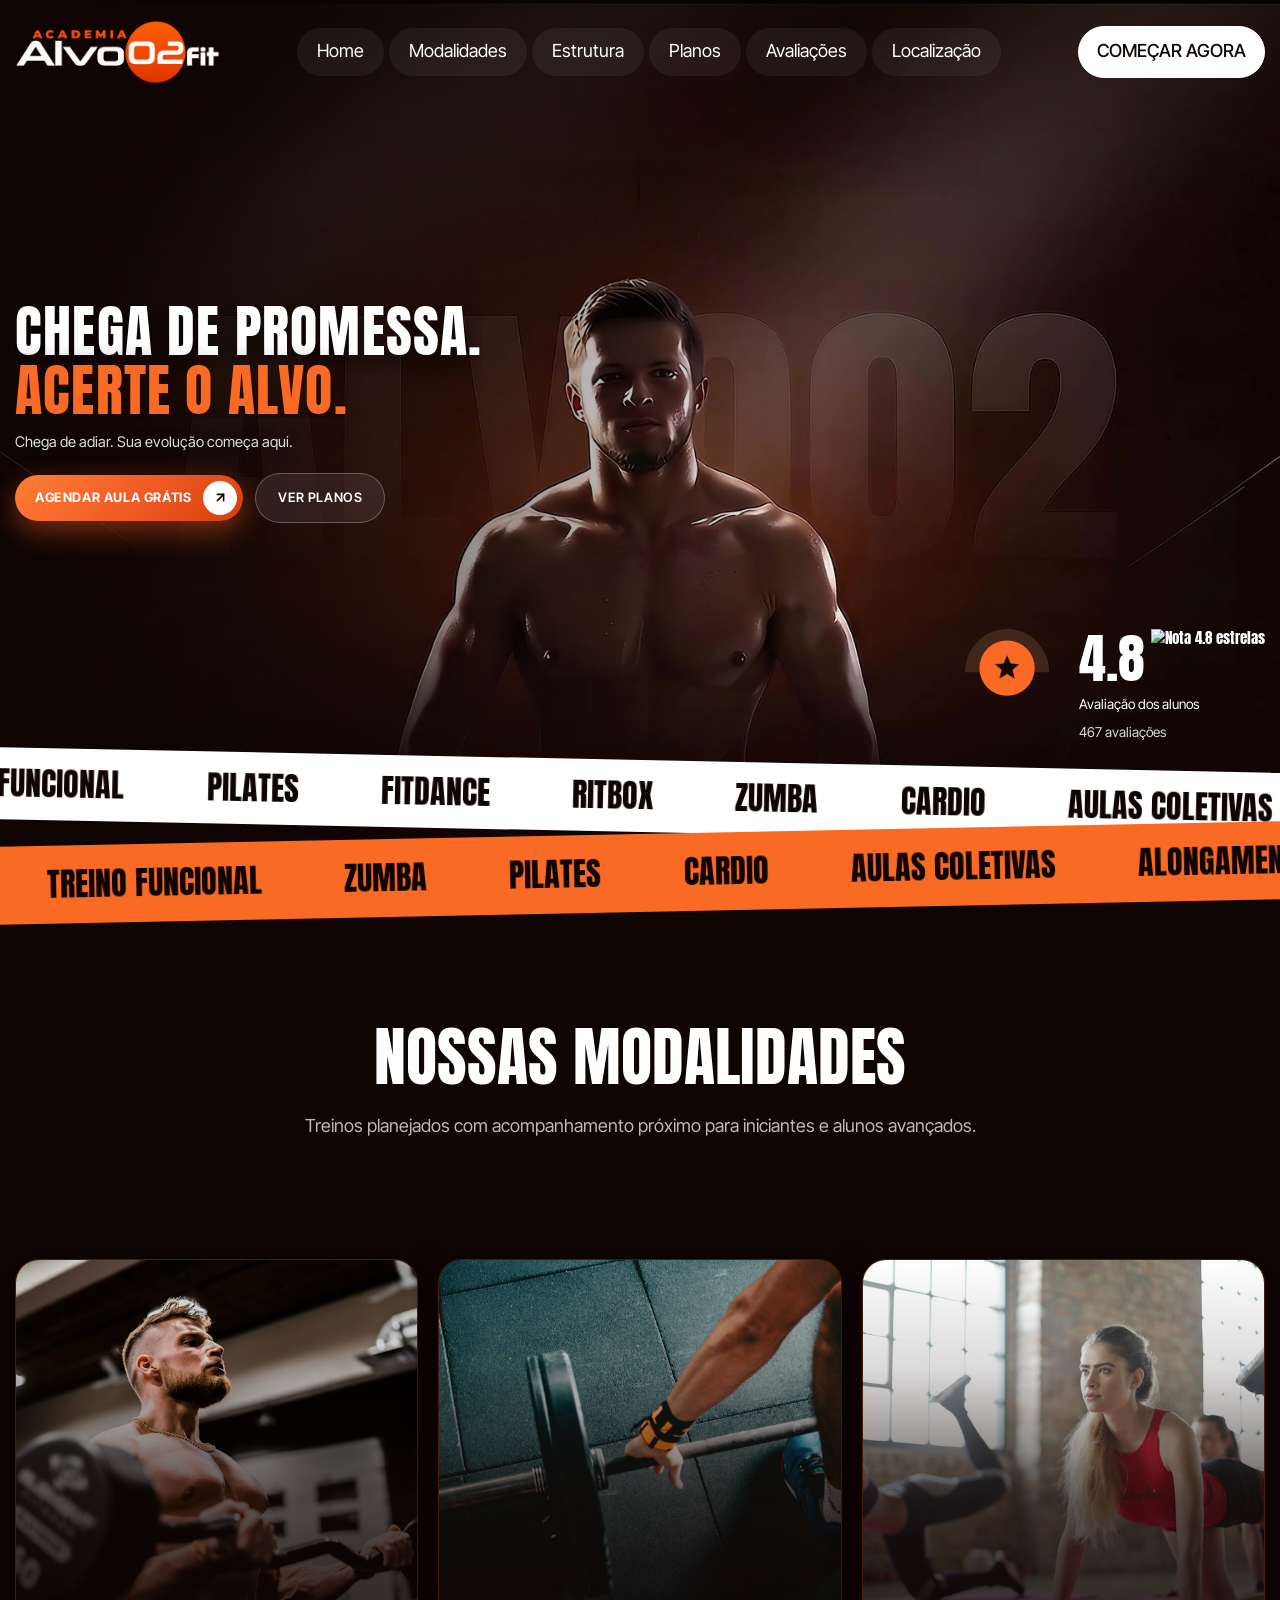
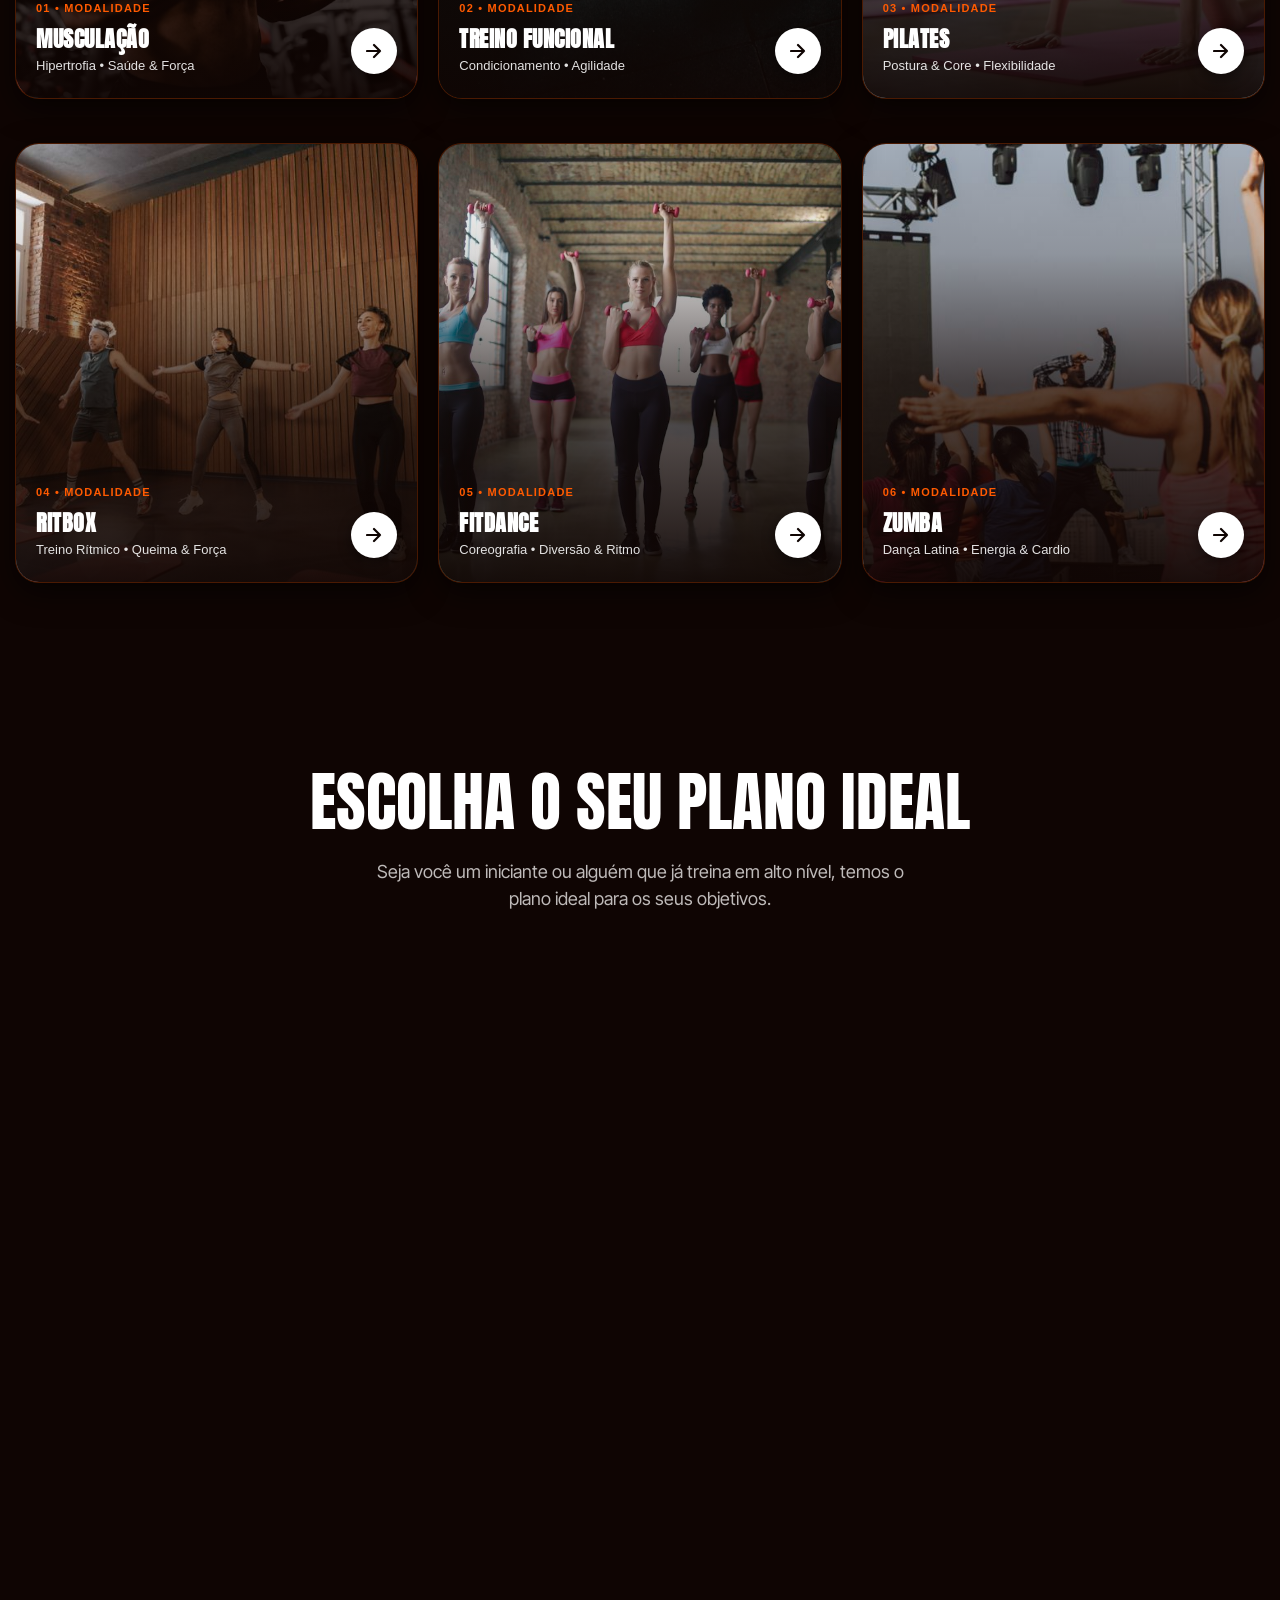
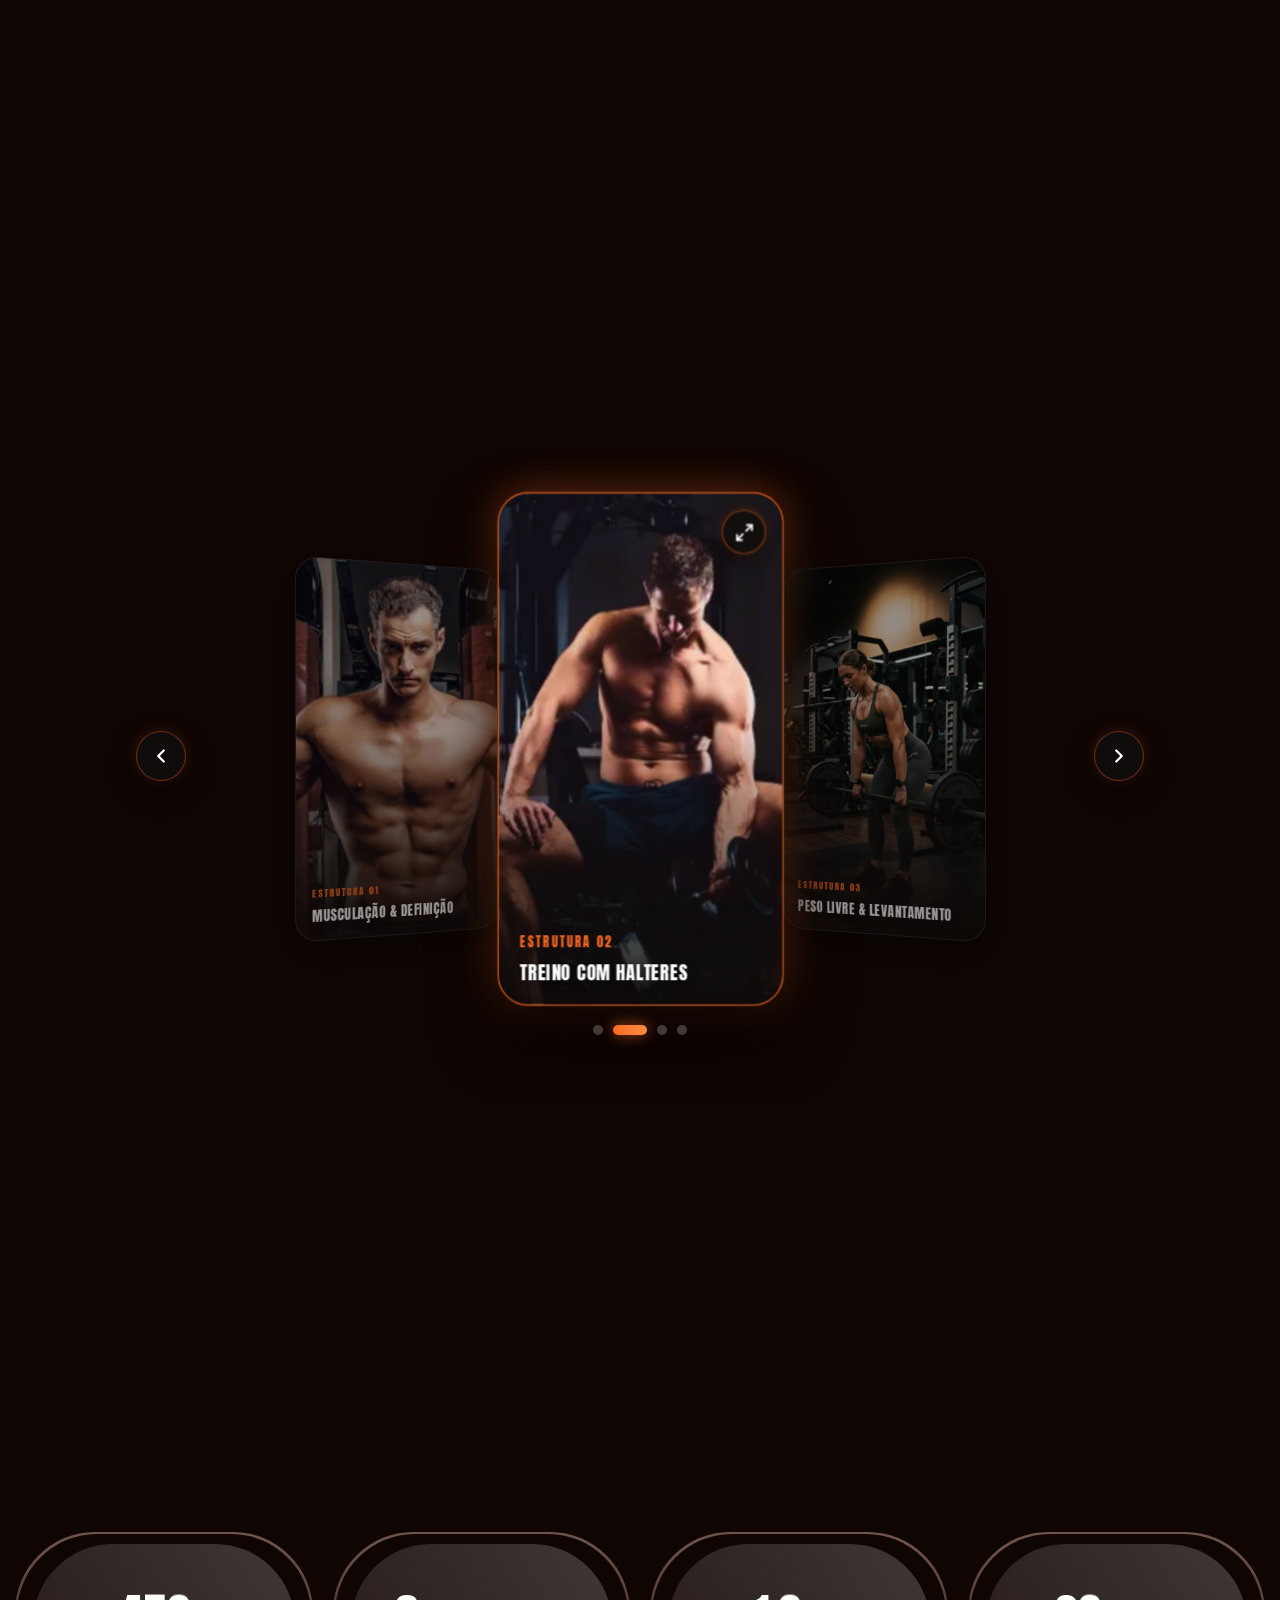
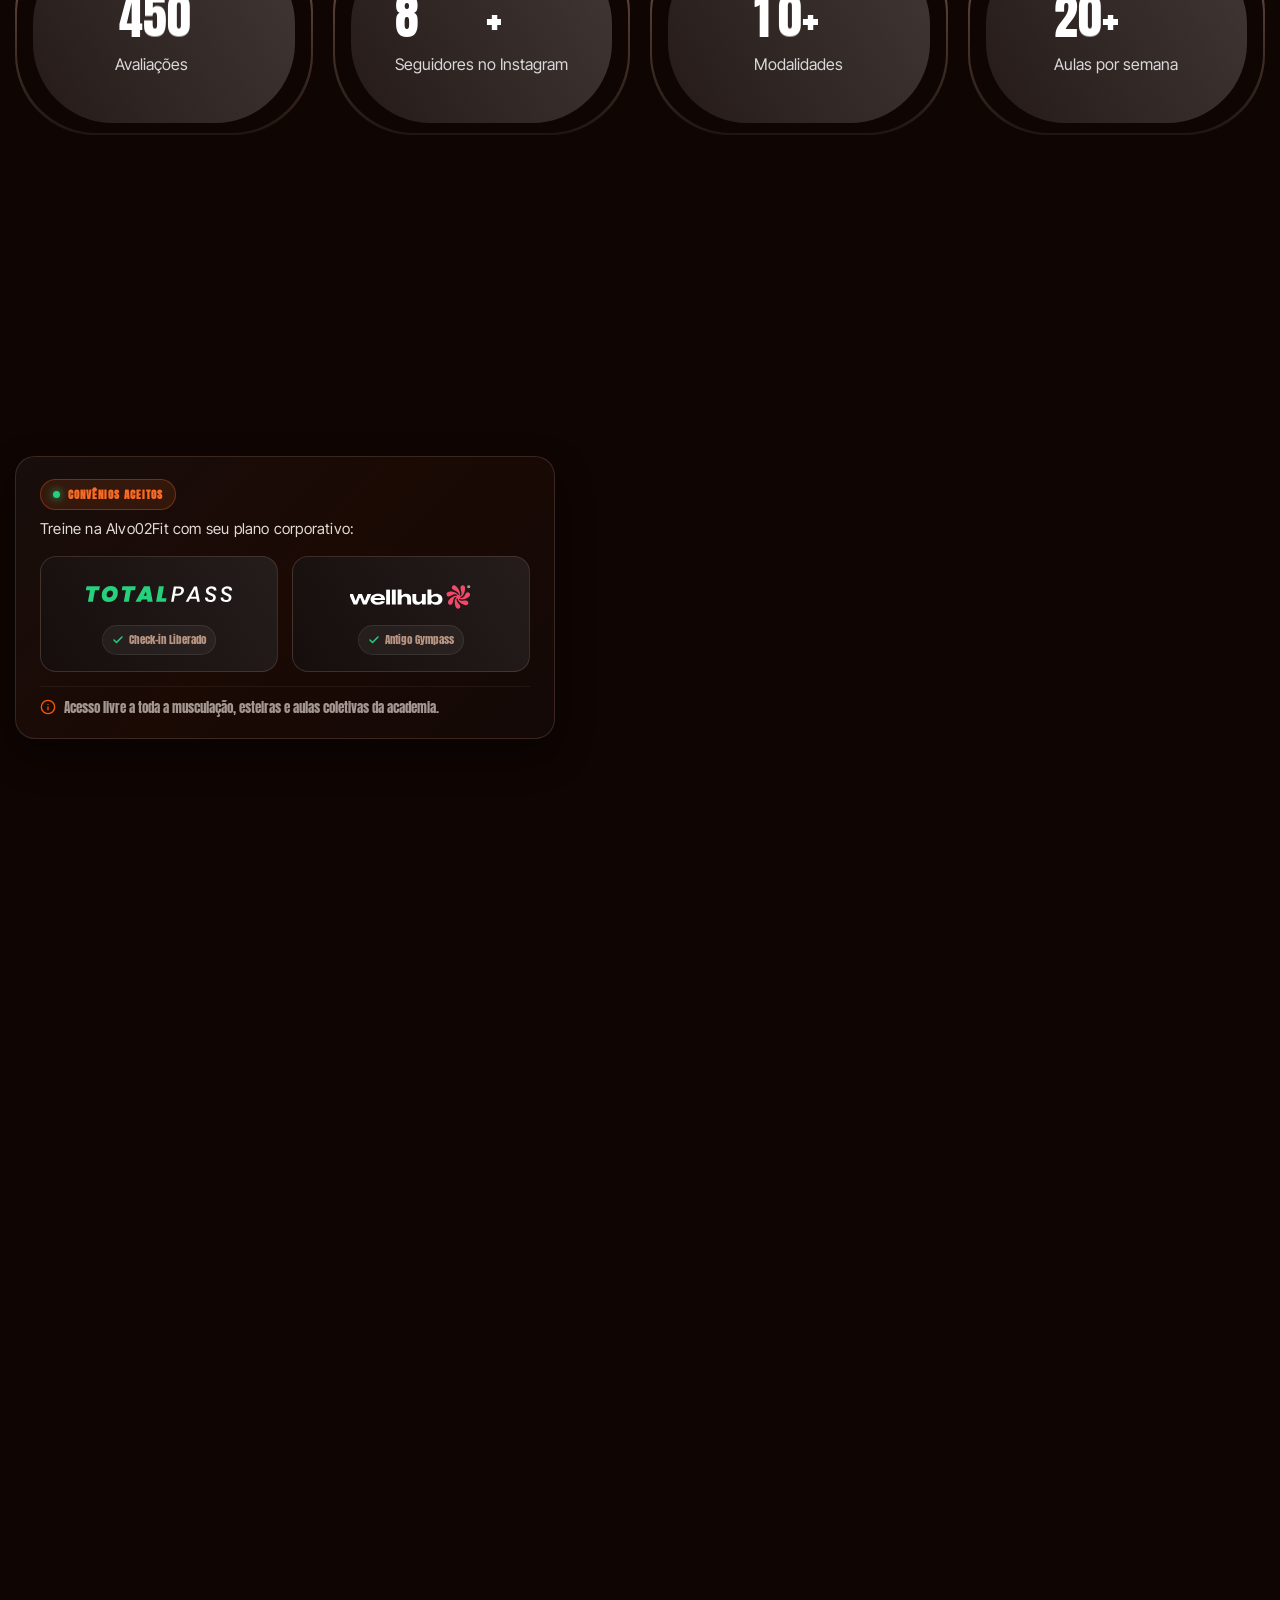
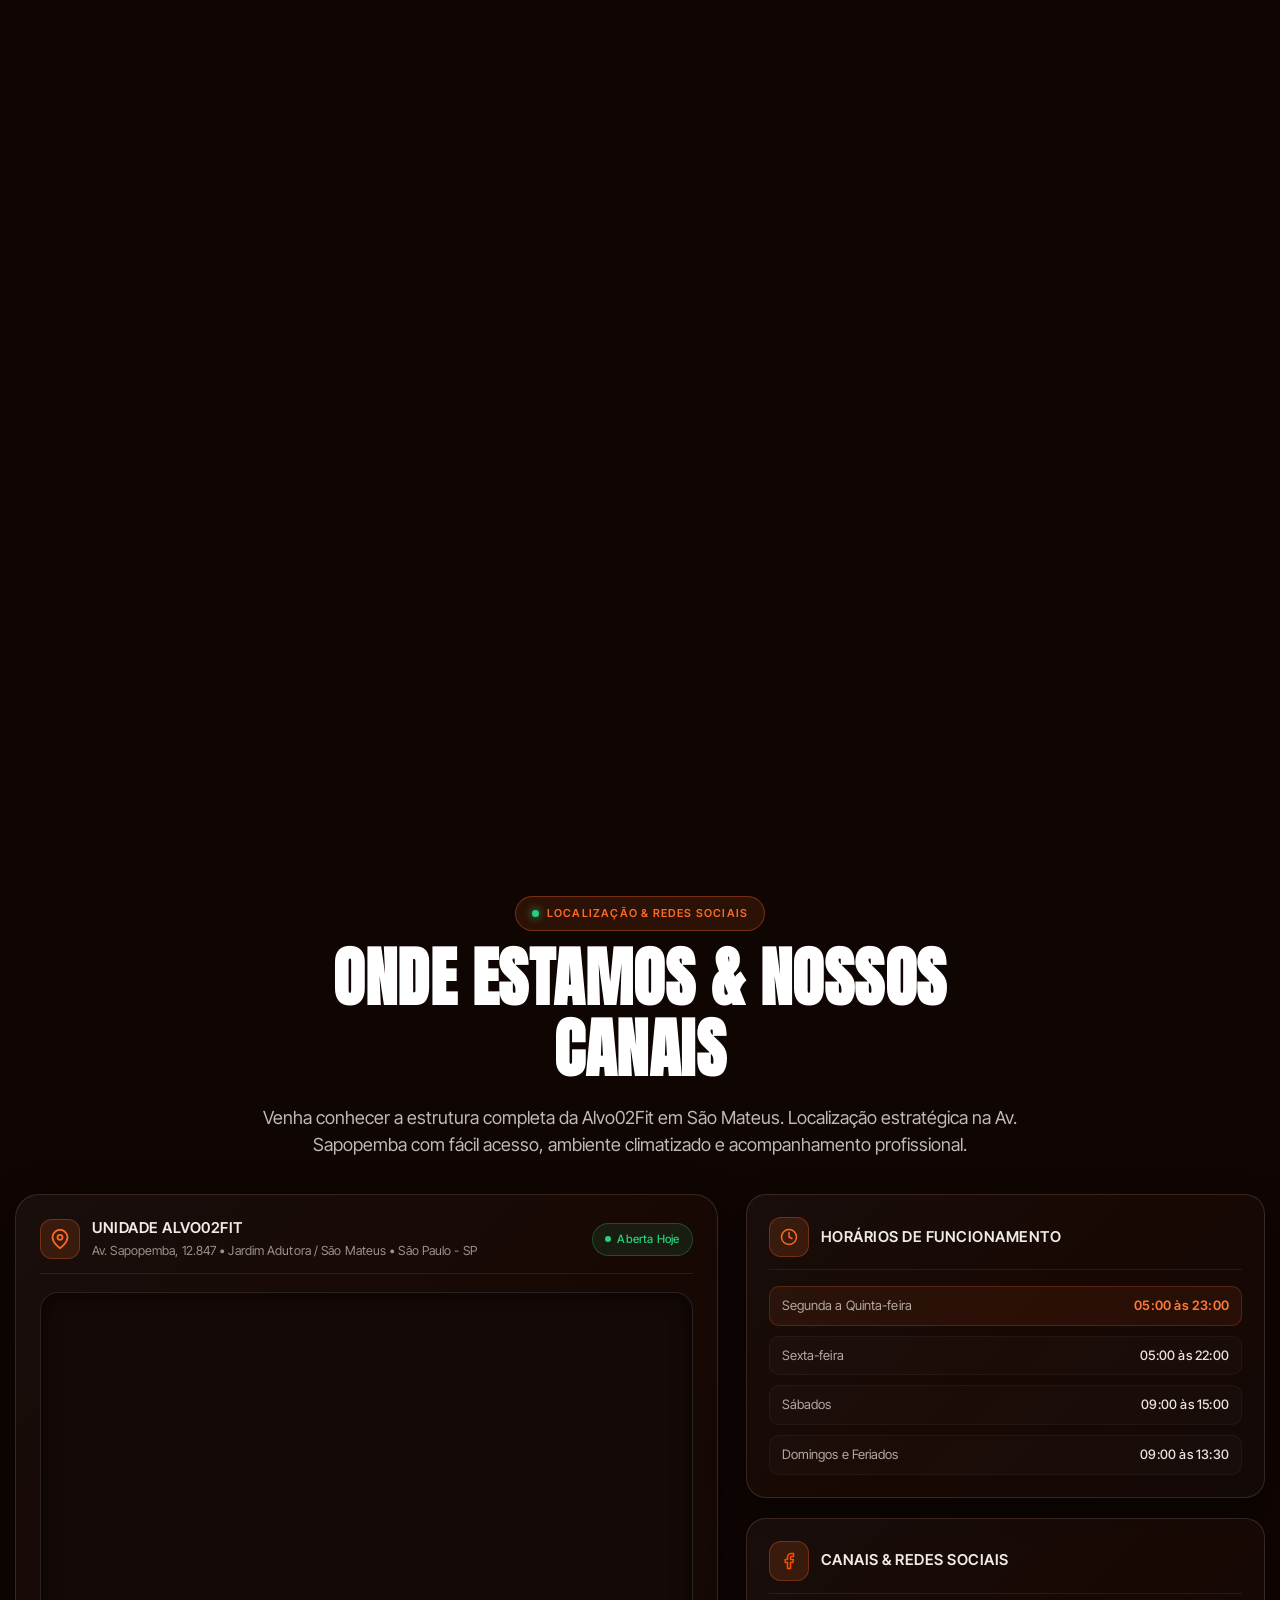
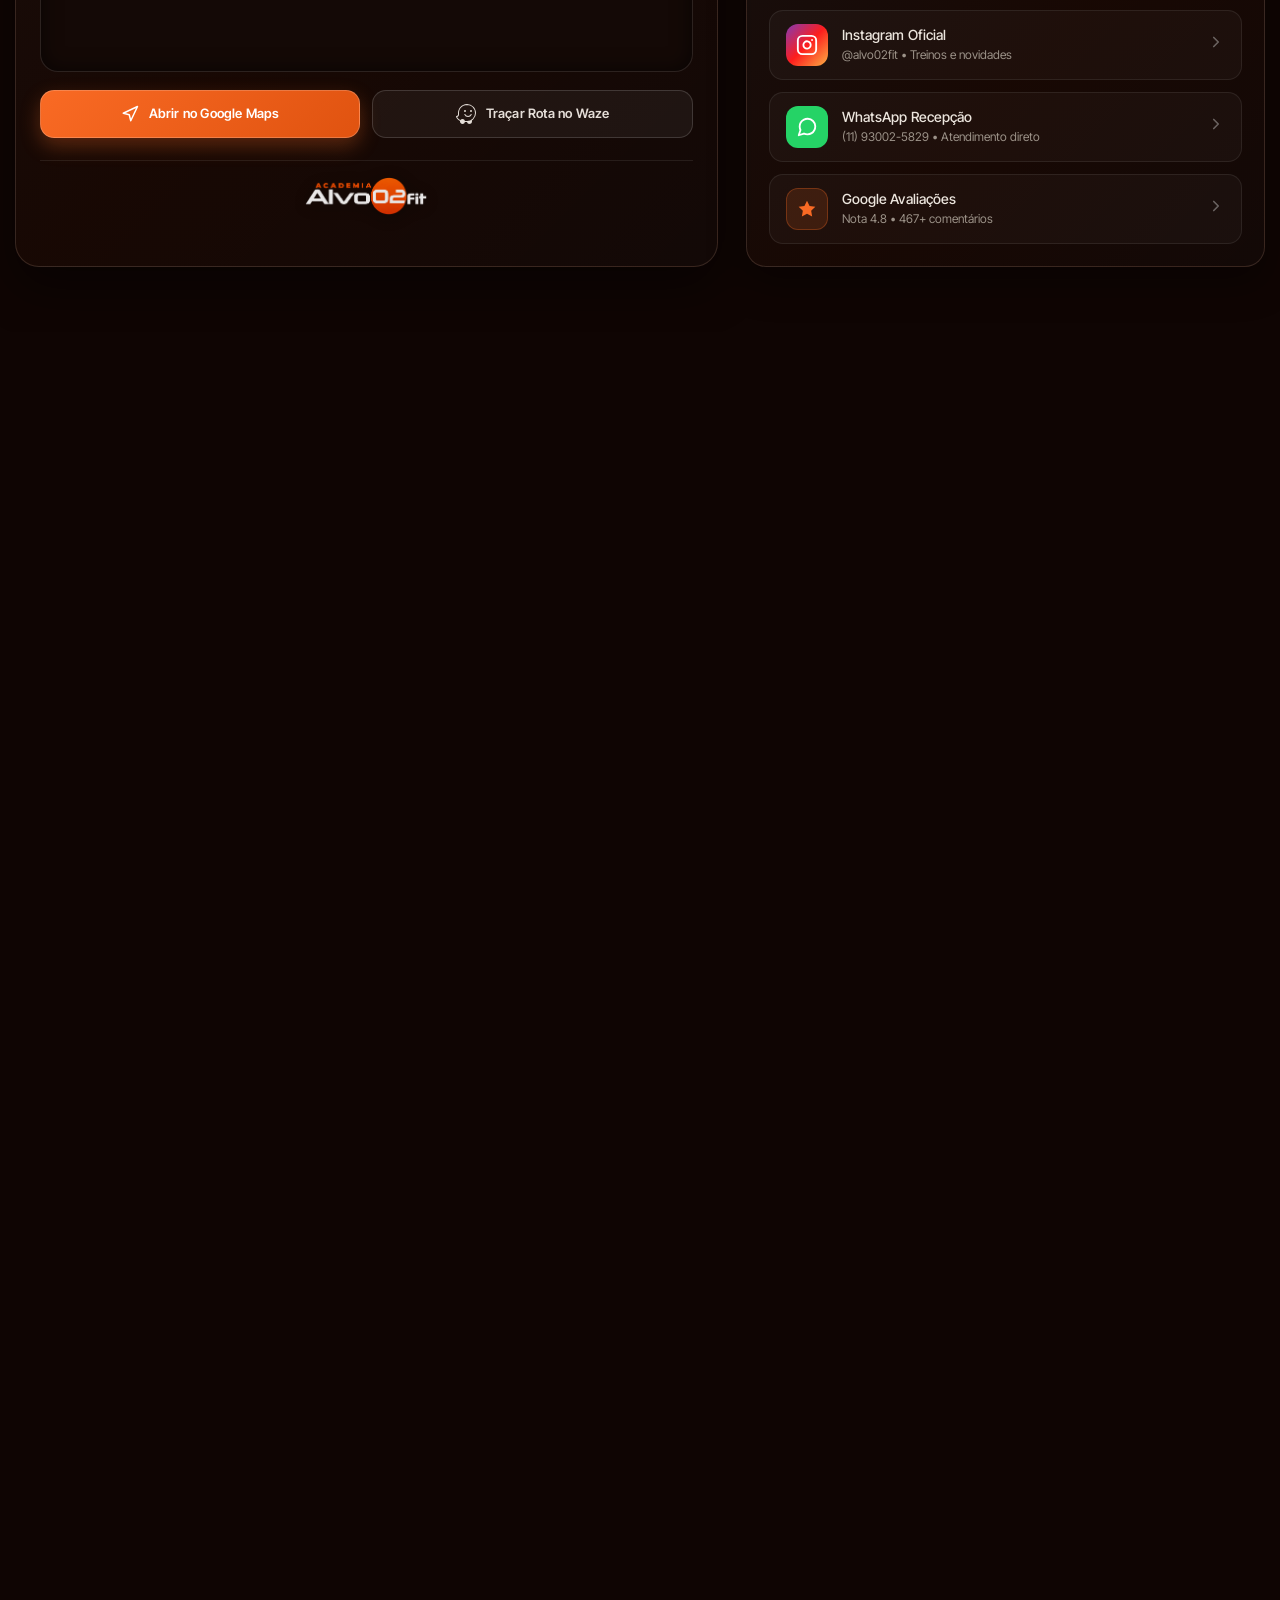
==== commit d3c6319f: "fix: desaninha menu radial de dentro do modal e atualiza ordem dos topicos" ====
--- a/index.html
+++ b/index.html
@@ -7,6 +7,13 @@
   data-wf-site="69cc99c674ef20818f6f26db" lang="en">
 
 <head>
+  <script>
+    if ('scrollRestoration' in history) {
+      history.scrollRestoration = 'manual';
+    }
+    window.scrollTo(0, 0);
+  </script>
+
   <meta charset="utf-8" />
   <link href="https://cdn.prod.website-files.com" rel="preconnect" crossorigin="anonymous" />
   <title>Alvo02Fit - Academia em S&atilde;o Mateus | Sa&uacute;de, Muscula&ccedil;&atilde;o e Qualidade de Vida</title>
@@ -375,6 +382,8 @@
       position: absolute !important;
       top: 0 !important;
       right: 0 !important;
+      bottom: auto !important;
+      left: auto !important;
       width: 31% !important;
       height: 52px !important;
       display: flex !important;
@@ -385,7 +394,6 @@
       box-sizing: border-box !important;
       pointer-events: none !important;
       z-index: 5 !important;
-      inset: auto !important;
     }
 
     .pricing-single-card .save-text-wrap .paragraph-small.price {
@@ -399,6 +407,9 @@
       white-space: nowrap !important;
       line-height: 1 !important;
       letter-spacing: normal !important;
+      font-size: 14px !important;
+      font-weight: 500 !important;
+      color: rgba(255, 255, 255, 0.88) !important;
     }
 
     @media screen and (max-width: 991px) {
@@ -406,12 +417,18 @@
         height: 48px !important;
         width: 31% !important;
       }
+      .pricing-single-card .save-text-wrap .paragraph-small.price {
+        font-size: 13px !important;
+      }
     }
 
     @media screen and (max-width: 479px) {
       .pricing-single-card .save-text-wrap {
         height: 46px !important;
         width: 32% !important;
+      }
+      .pricing-single-card .save-text-wrap .paragraph-small.price {
+        font-size: 12px !important;
       }
     }
 
@@ -1057,7 +1074,7 @@
       padding-top: 0 !important;
       padding-bottom: 0 !important;
       margin-bottom: 0 !important;
-      margin-top: -140px !important;
+      margin-top: 0px !important;
       background: transparent !important;
       background-color: transparent !important;
       overflow-x: clip !important;
@@ -1095,25 +1112,25 @@
 
     @media screen and (max-width: 991px) {
       .section.marque {
-        margin-top: -120px !important;
+        margin-top: 0px !important;
         padding-bottom: 0 !important;
       }
       .section-modalidades,
       .section.marque ~ .section:not(.marque):first-of-type {
         margin-top: -55px !important;
-        padding-top: 160px !important;
+        padding-top: 140px !important;
       }
     }
 
     @media screen and (max-width: 767px) {
       .section.marque {
-        margin-top: -150px !important;
+        margin-top: 0px !important;
         padding-bottom: 0 !important;
       }
       .section-modalidades,
       .section.marque ~ .section:not(.marque):first-of-type {
         margin-top: -50px !important;
-        padding-top: 150px !important;
+        padding-top: 130px !important;
       }
     }
 
@@ -5498,6 +5515,7 @@
         </div>
       </div>
     </div>
+  </div>
 
   <!-- ========================================================
      14. SCRIPTS DE ANIMACAO & FUNCIONALIDADES
@@ -5949,34 +5967,46 @@
               </a>
             </li>
             <li class="radial-menu-item">
+              <a href="#planos" class="radial-menu-link">
+                <span class="radial-link-num">03</span>
+                <span class="radial-link-text">Planos</span>
+              </a>
+            </li>
+            <li class="radial-menu-item">
               <a href="#estrutura" class="radial-menu-link">
-                <span class="radial-link-num">03</span>
+                <span class="radial-link-num">04</span>
                 <span class="radial-link-text">Estrutura</span>
               </a>
             </li>
             <li class="radial-menu-item">
-              <a href="#planos" class="radial-menu-link">
-                <span class="radial-link-num">04</span>
-                <span class="radial-link-text">Planos</span>
+              <a href="#sobre" class="radial-menu-link">
+                <span class="radial-link-num">05</span>
+                <span class="radial-link-text">Sobre Nós</span>
+              </a>
+            </li>
+            <li class="radial-menu-item">
+              <a href="#faq" class="radial-menu-link">
+                <span class="radial-link-num">06</span>
+                <span class="radial-link-text">Dúvidas Frequentes</span>
               </a>
             </li>
             <li class="radial-menu-item">
               <a href="#avaliacoes" class="radial-menu-link">
-                <span class="radial-link-num">05</span>
+                <span class="radial-link-num">07</span>
                 <span class="radial-link-text">Avaliações</span>
               </a>
             </li>
             <li class="radial-menu-item">
               <a href="#localizacao" class="radial-menu-link">
-                <span class="radial-link-num">06</span>
+                <span class="radial-link-num">08</span>
                 <span class="radial-link-text">Onde Estamos & Canais</span>
               </a>
             </li>
             <li class="radial-menu-item">
               <a href="agendamento.html" class="radial-menu-link radial-menu-link-highlight">
-                <span class="radial-link-num">07</span>
-                <span class="radial-link-text">Agendar Treino</span>
-                <span class="radial-link-badge">Online</span>
+                <span class="radial-link-num">09</span>
+                <span class="radial-link-text">Agendar Aula Experimental</span>
+                <span class="radial-link-badge">Grátis</span>
               </a>
             </li>
           </ul>
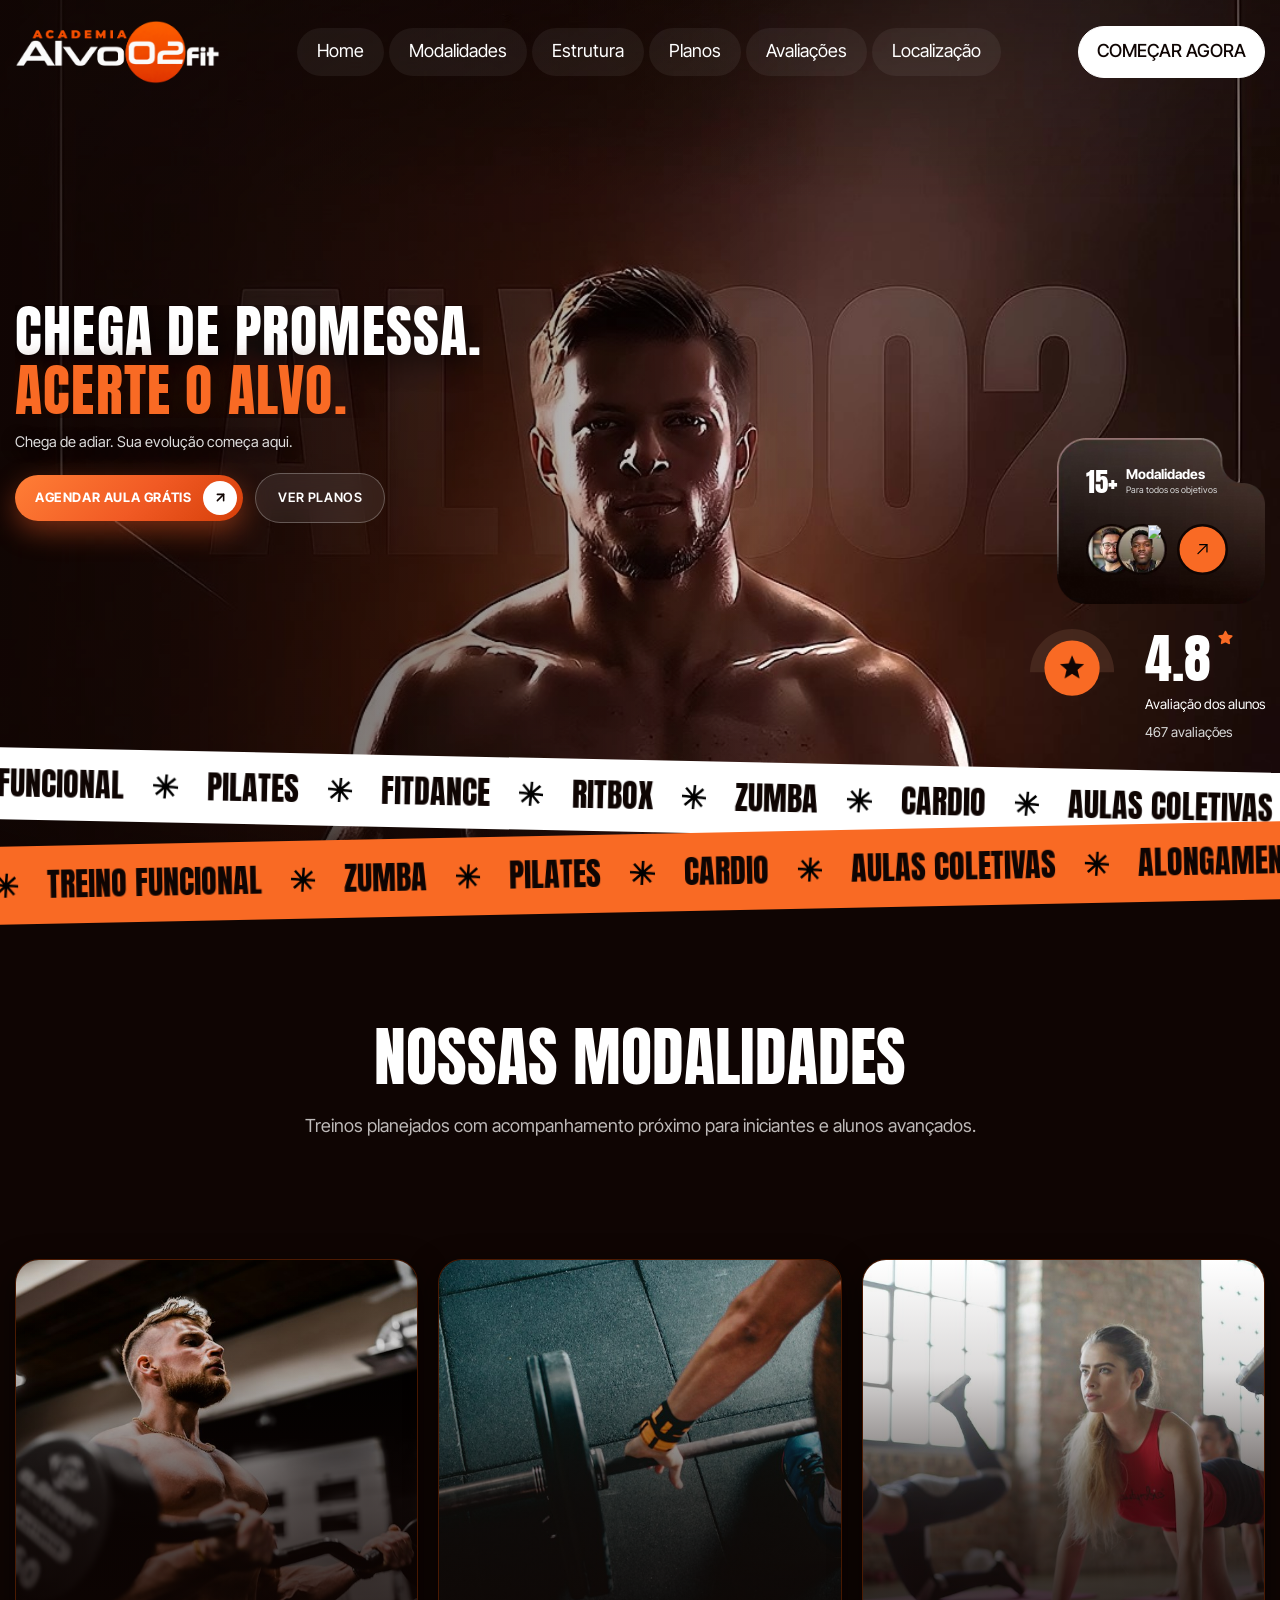
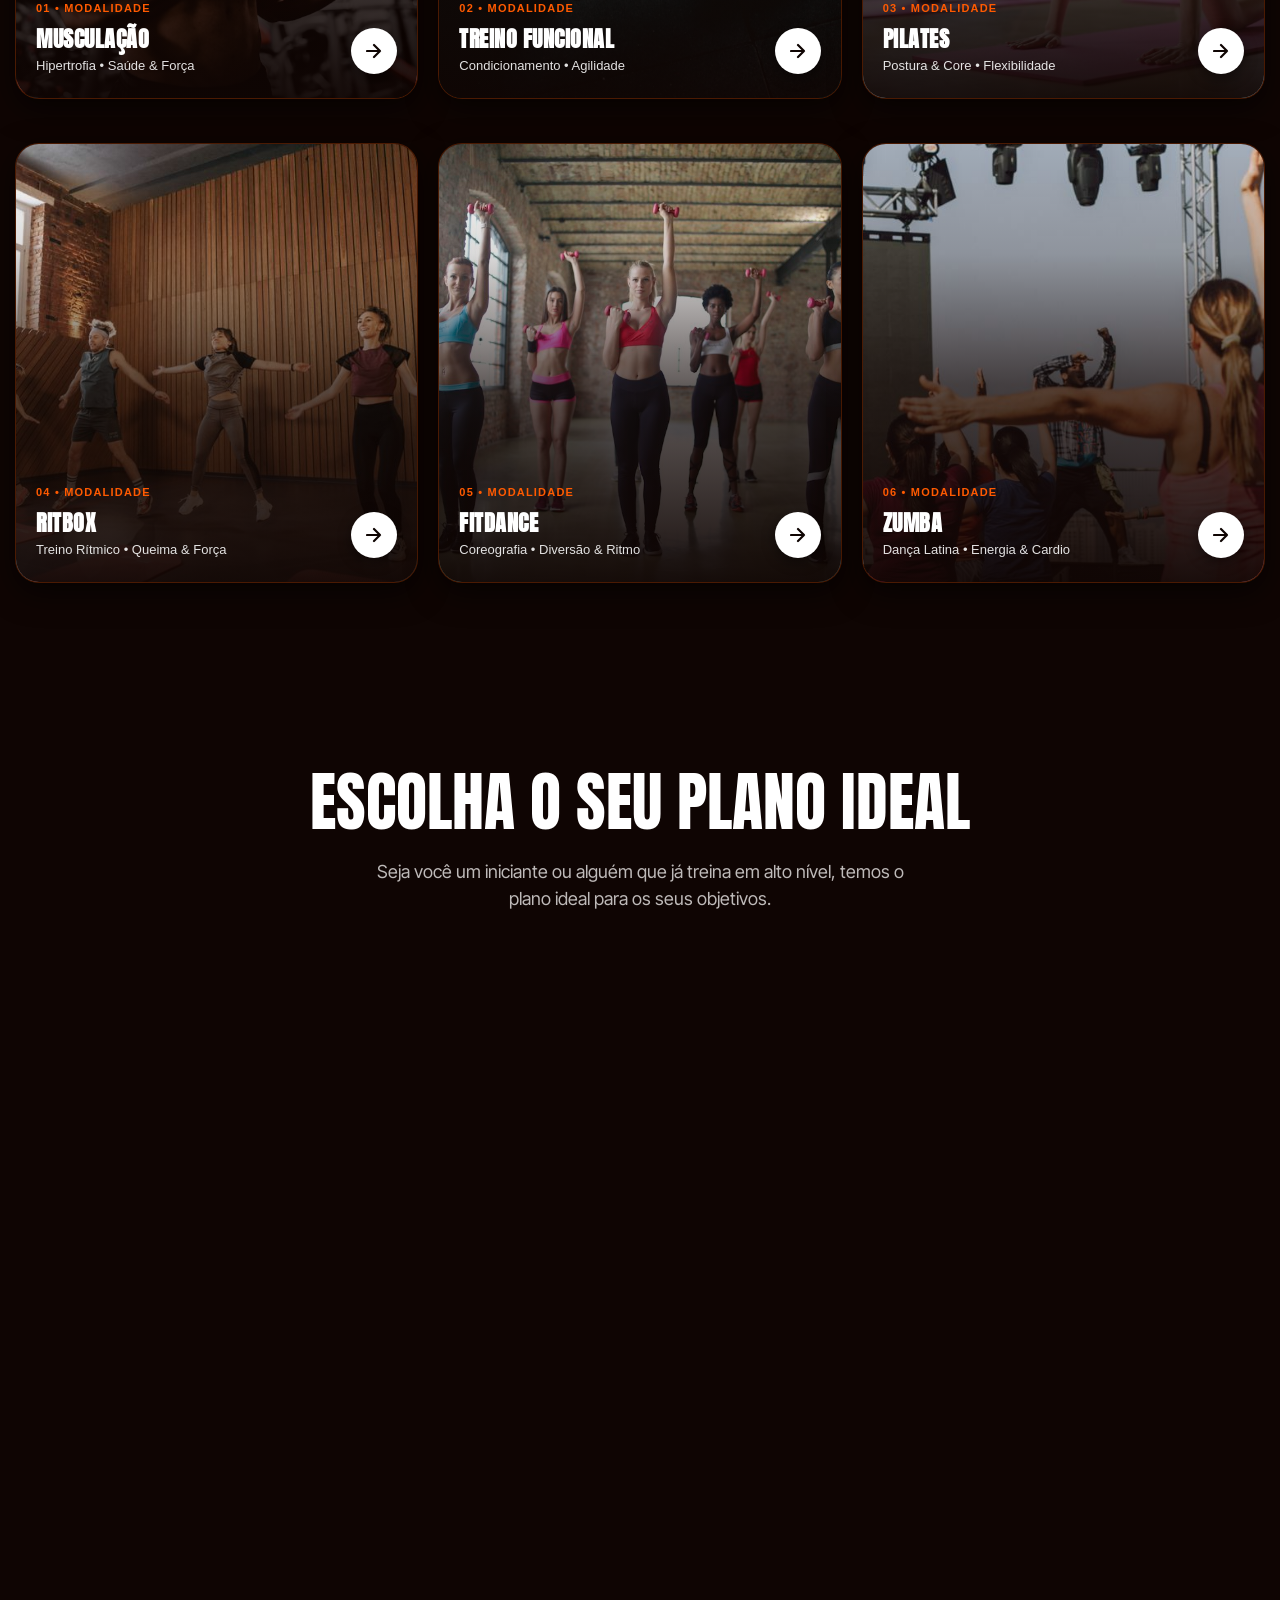
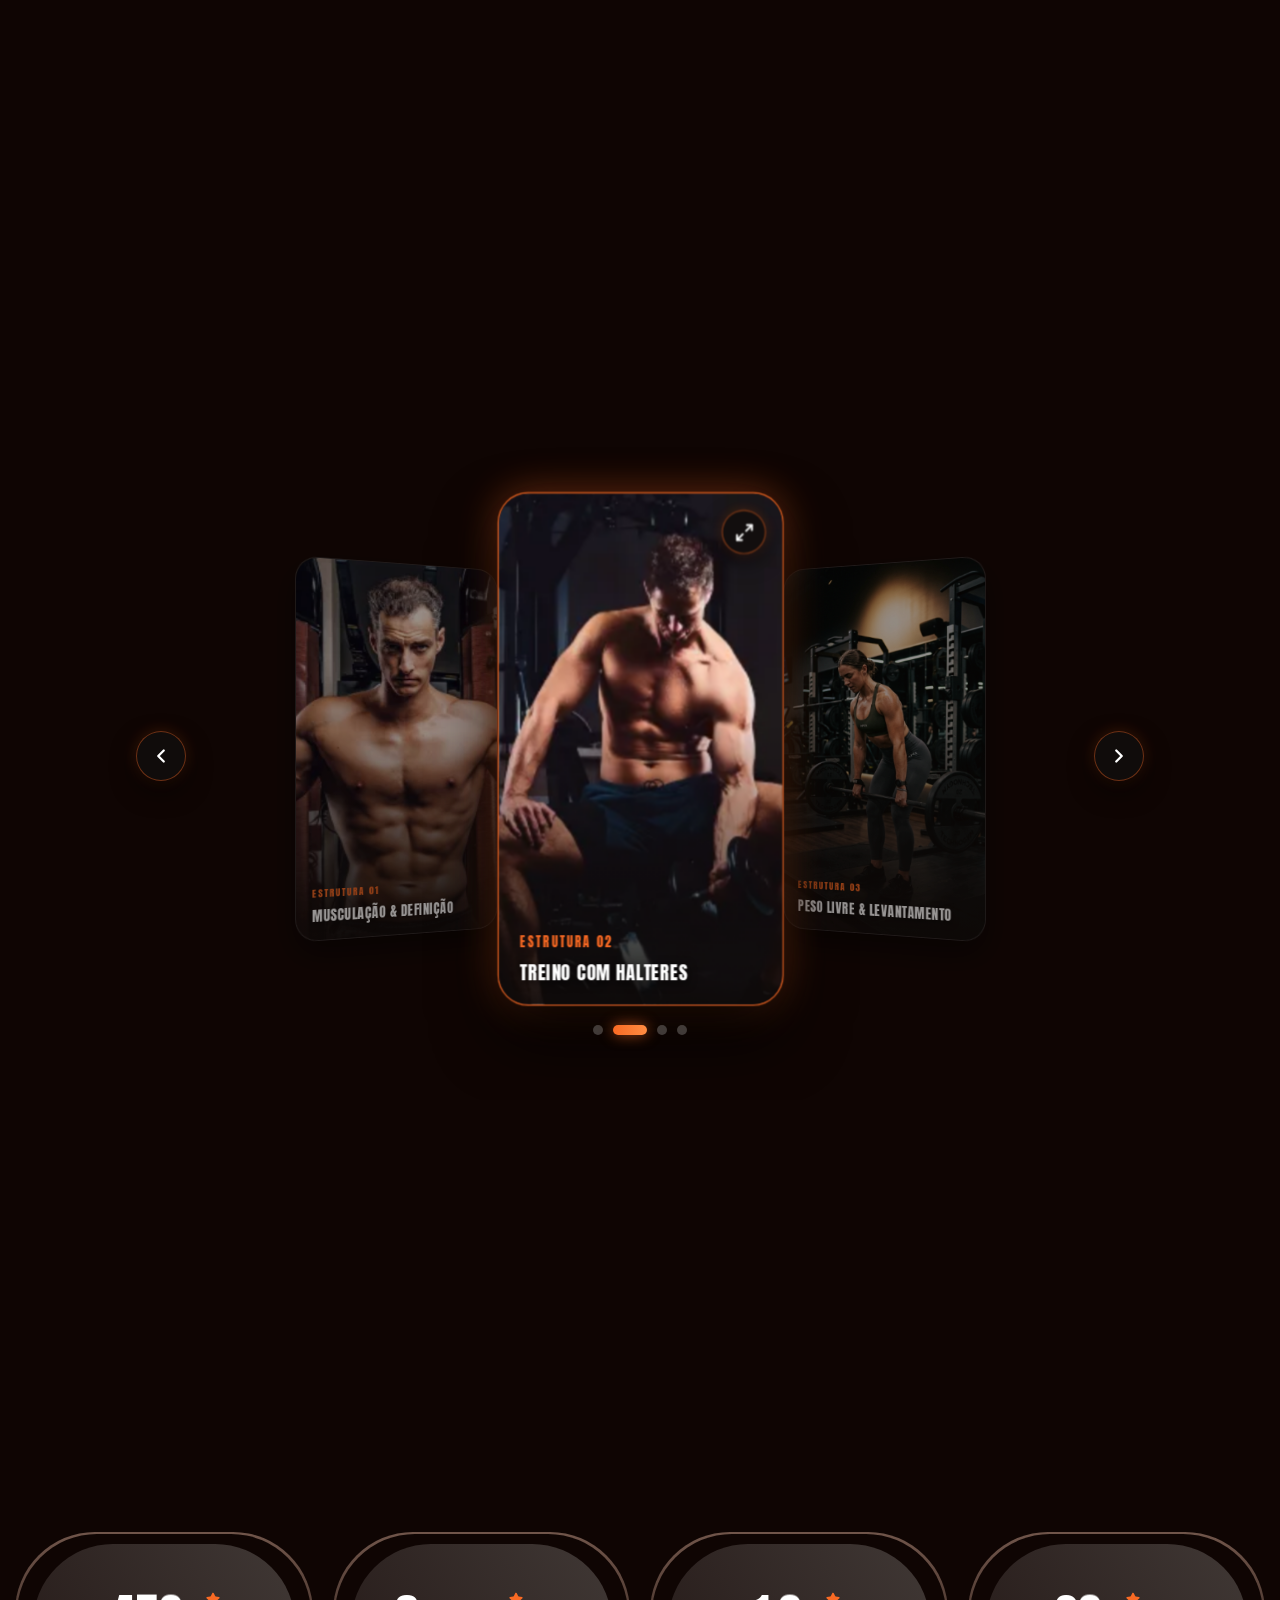
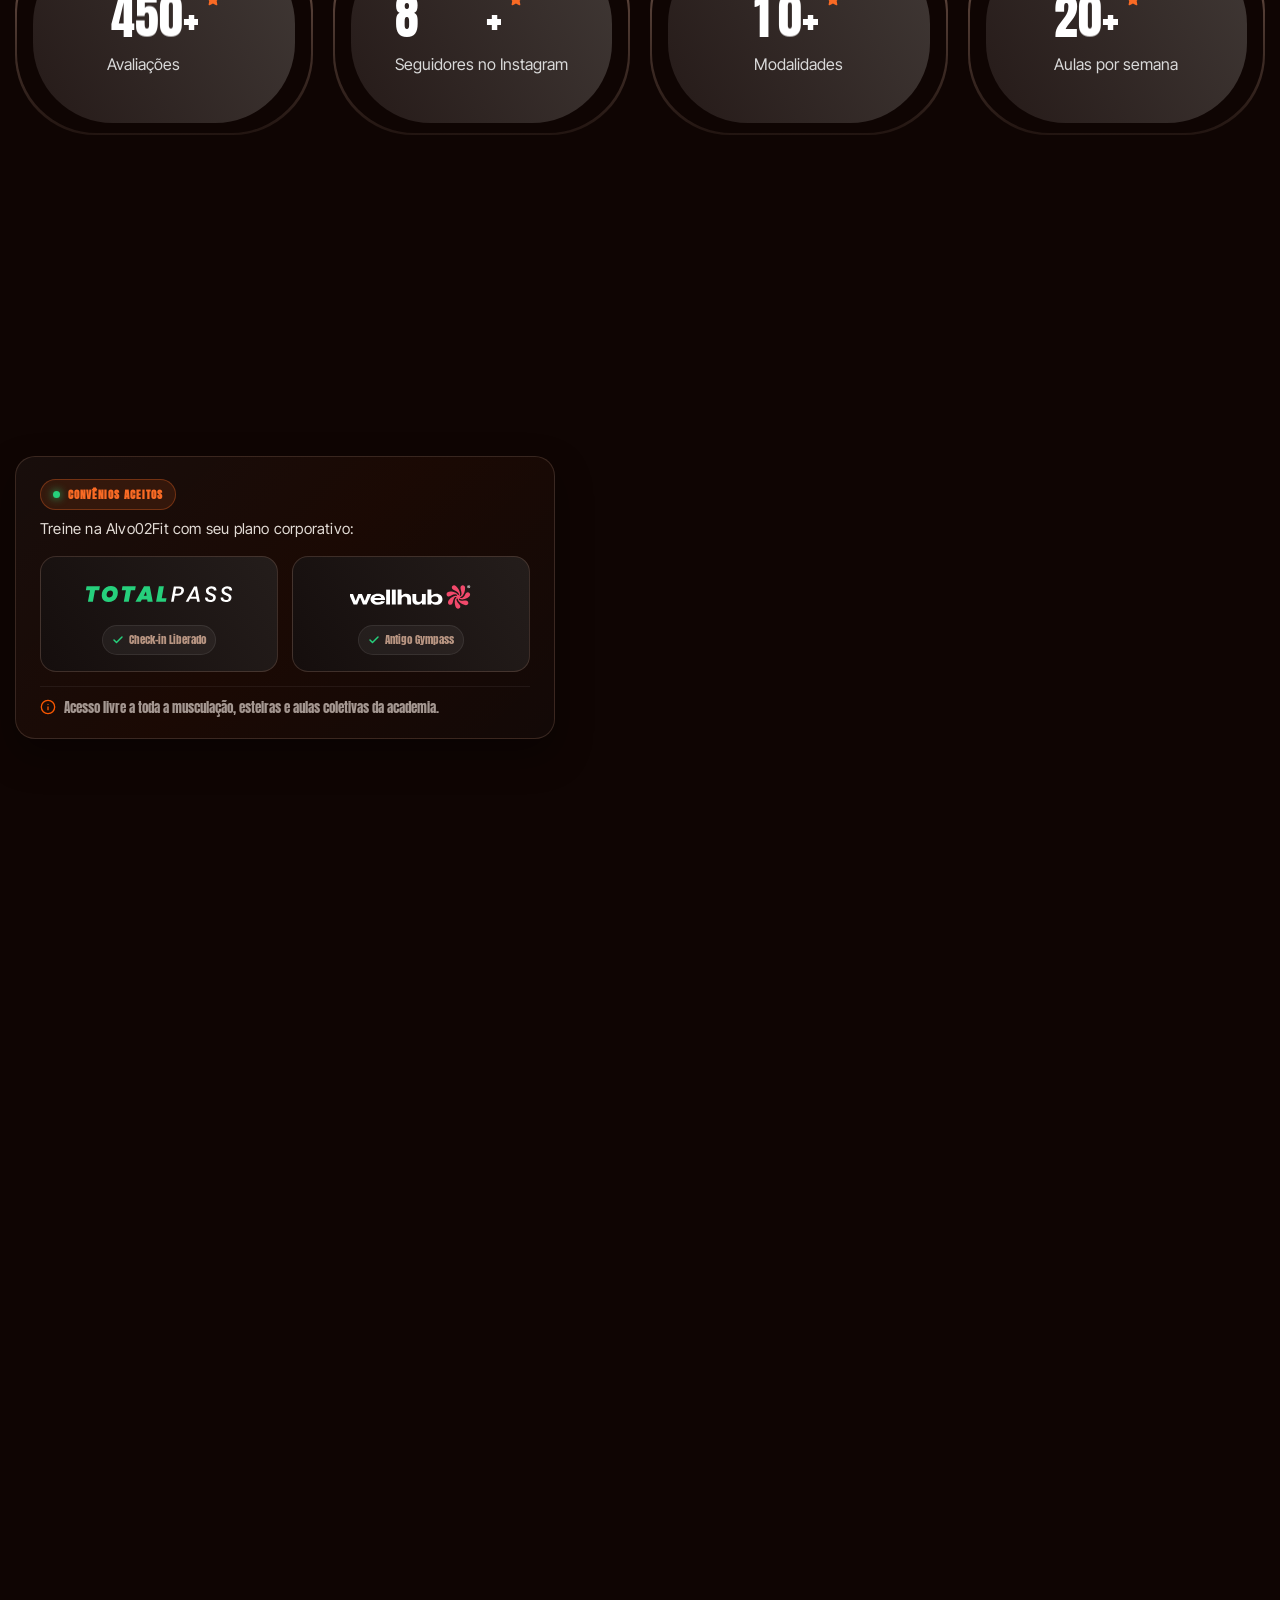
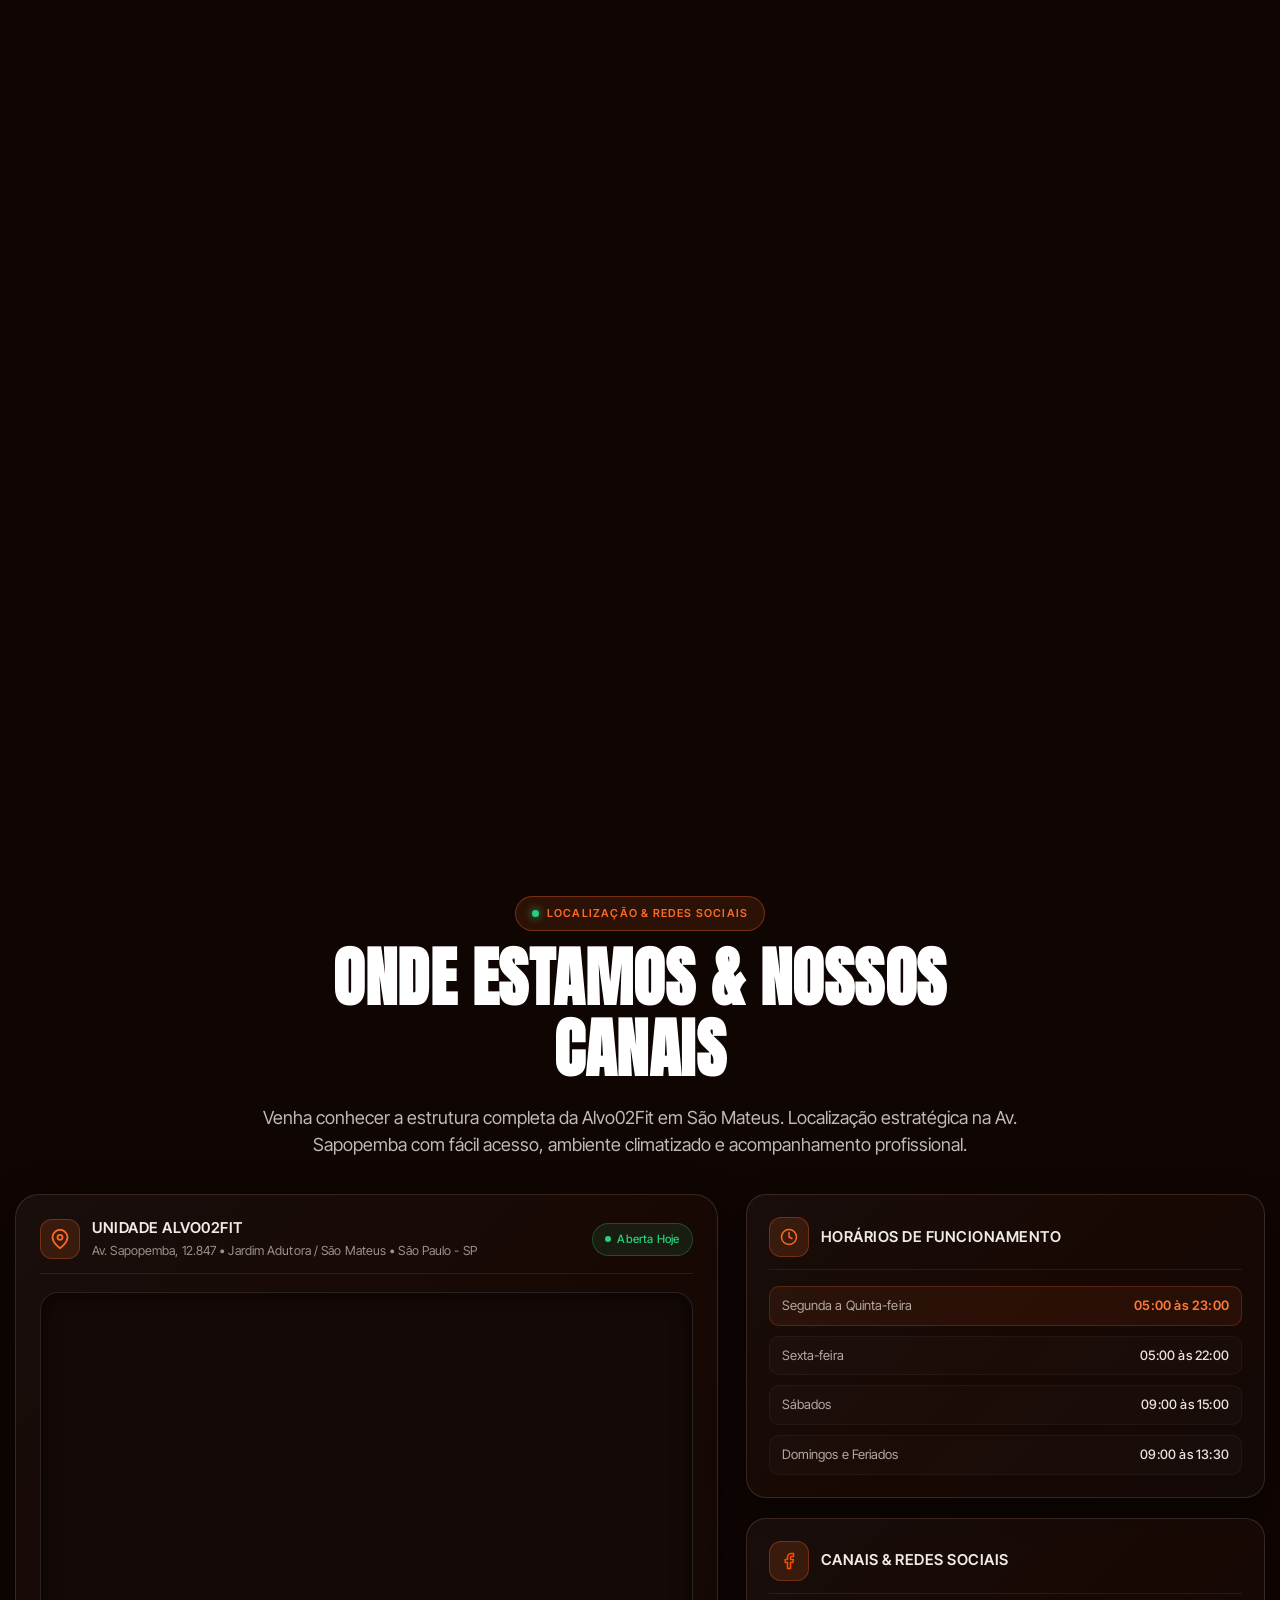
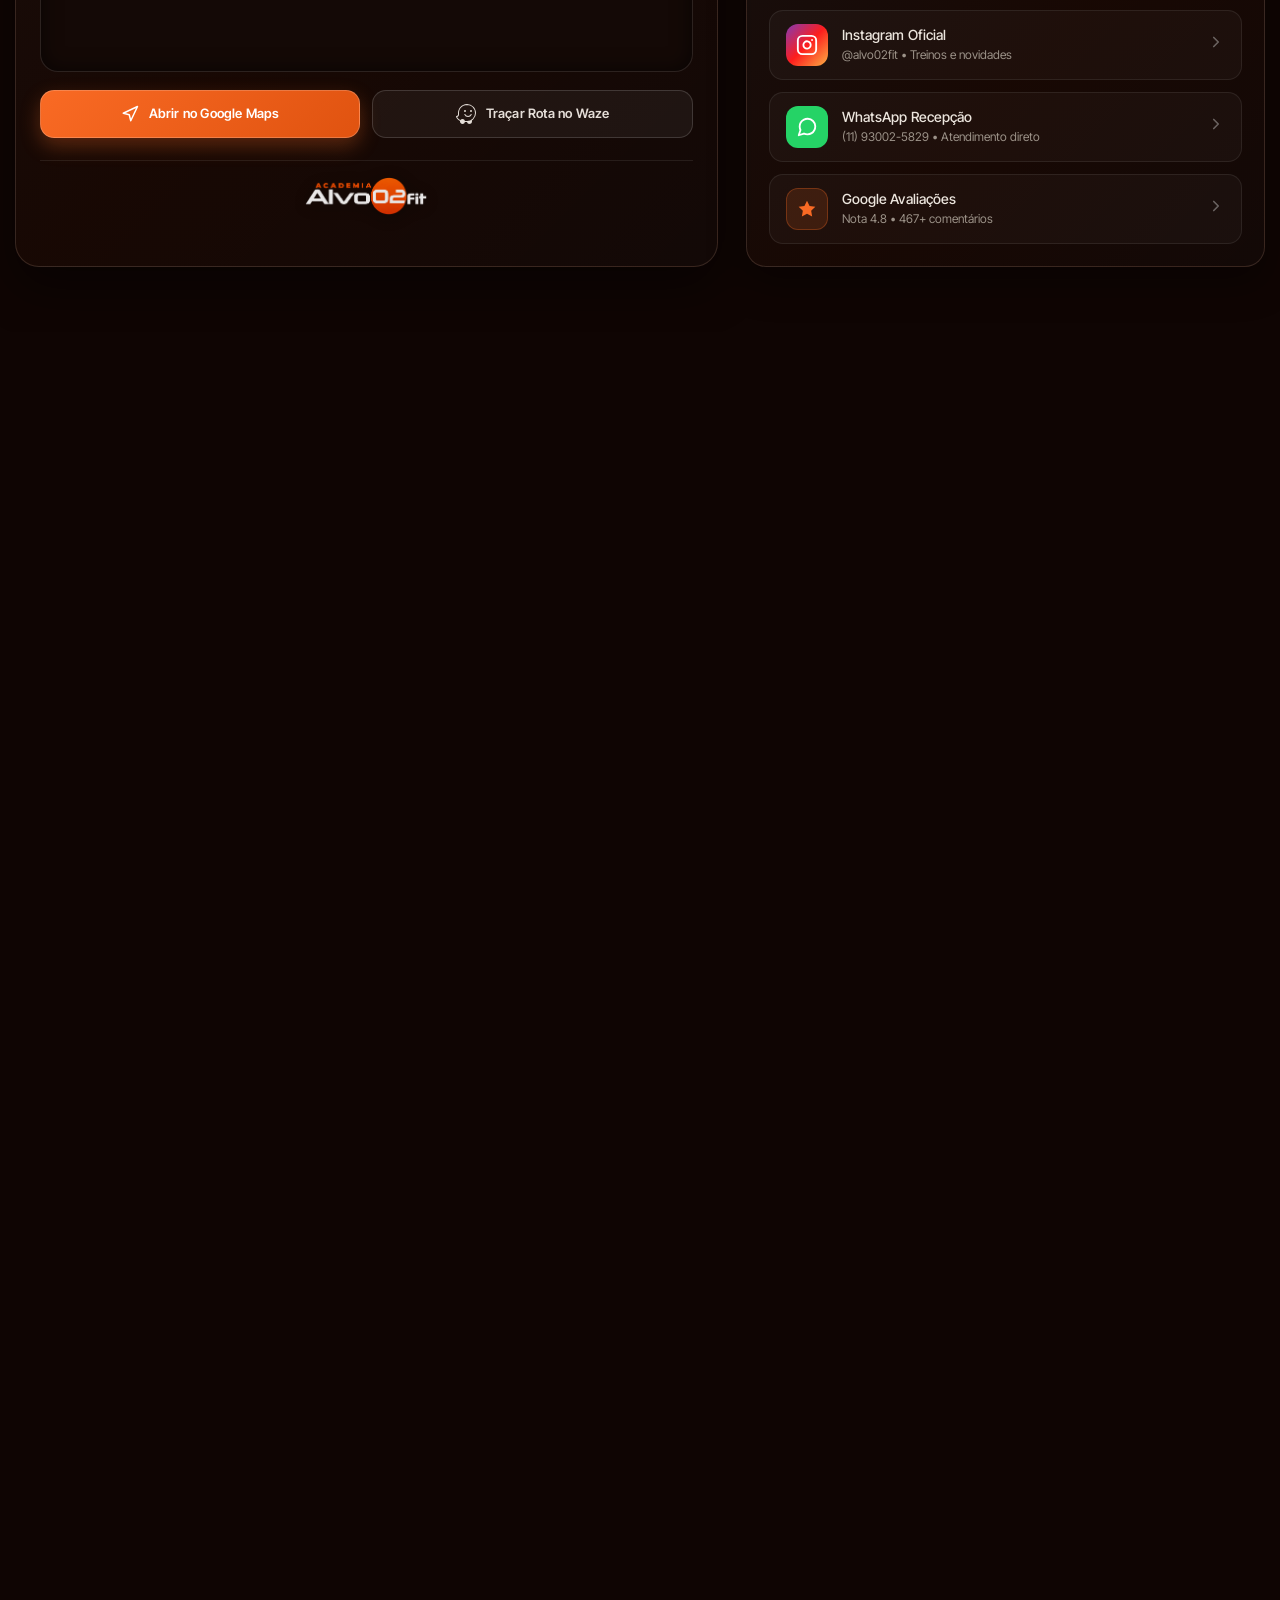
==== commit 1293d32d: "perf: elimina delay e FOUC no carregamento inicial da pagina com fontes locais e remocao de ocultaca" ====
--- a/index.html
+++ b/index.html
@@ -40,15 +40,48 @@
   <meta content="Webflow" name="generator" />
   <link href="./css/style.css" rel="stylesheet" type="text/css" />
 
+  <!-- Fontes Locais & Otimizacao de Performance -->
+  <link rel="preload" href="./fonts/anton.woff2" as="font" type="font/woff2" crossorigin />
+  <link rel="preload" href="./fonts/inter-tight.woff2" as="font" type="font/woff2" crossorigin />
+  <link rel="preload" as="image" href="./images/hero-poster-mobile.jpg" media="(max-width: 768px)" fetchpriority="high" />
+  <link rel="preload" as="image" href="./images/hero-poster.jpg" media="(min-width: 769px)" fetchpriority="high" />
+
   <style>
-    html.w-mod-js:not(.w-mod-ix3) :is(.marque-block, .animated-text-wrap) {
-      visibility: hidden !important;
-    }
-
-    @media not all and (max-width: 479px) and (min-width: 0px) {
-      html.w-mod-js:not(.w-mod-ix3) :is(.hero-title, .paragraph-extra-large, .home-hero-left-card, .home-hero-right-card) {
-        visibility: hidden !important;
-      }
+    /* ==========================================================================
+       CARREGAMENTO INSTANTANEO & ZERO FOUC / ATRASO INICIAL
+       Elimina ocultacao artificial do Webflow IX3. Hero, cards, botoes e marquee
+       renderizam imediatamente e com estabilidade desde o primeiro frame.
+       ========================================================================== */
+    html.w-mod-js:not(.w-mod-ix3) :is(.marque-block, .animated-text-wrap),
+    html.w-mod-js:not(.w-mod-ix3) :is(.hero-title, .paragraph-extra-large, .home-hero-left-card, .home-hero-right-card) {
+      visibility: visible !important;
+    }
+
+    @font-face {
+      font-family: 'Anton';
+      font-style: normal;
+      font-weight: 400;
+      font-display: swap;
+      src: url('./fonts/anton.woff2') format('woff2');
+      unicode-range: U+0000-00FF, U+0131, U+0152-0153, U+02BB-02BC, U+02C6, U+02DA, U+02DC, U+0304, U+0308, U+0329, U+2000-206F, U+20AC, U+2122, U+2191, U+2193, U+2212, U+2215, U+FEFF, U+FFFD;
+    }
+
+    @font-face {
+      font-family: 'Inter Tight';
+      font-style: normal;
+      font-weight: 300 800;
+      font-display: swap;
+      src: url('./fonts/inter-tight.woff2') format('woff2');
+      unicode-range: U+0000-00FF, U+0131, U+0152-0153, U+02BB-02BC, U+02C6, U+02DA, U+02DC, U+0304, U+0308, U+0329, U+2000-206F, U+20AC, U+2122, U+2191, U+2193, U+2212, U+2215, U+FEFF, U+FFFD;
+    }
+
+    @font-face {
+      font-family: 'Onest';
+      font-style: normal;
+      font-weight: 300 800;
+      font-display: swap;
+      src: url('./fonts/onest.woff2') format('woff2');
+      unicode-range: U+0000-00FF, U+0131, U+0152-0153, U+02BB-02BC, U+02C6, U+02DA, U+02DC, U+0304, U+0308, U+0329, U+2000-206F, U+20AC, U+2122, U+2191, U+2193, U+2212, U+2215, U+FEFF, U+FFFD;
     }
   
 
@@ -435,11 +468,14 @@
 </style>
   <link href="https://fonts.googleapis.com" rel="preconnect" />
   <link href="https://fonts.gstatic.com" rel="preconnect" crossorigin="anonymous" />
-  <script src="./js/webfont.js" type="text/javascript"></script>
+  <script type="text/javascript">
+    window.WebFontConfig = {
+      google: { families: ["Anton:300,400,500,600,700", "Inter Tight:300,400,500,600,700", "Onest:300,400,500,600,700"] }
+    };
+  </script>
+  <script src="./js/webfont.js" type="text/javascript" async></script>
   <script
-    type="text/javascript">WebFont.load({ google: { families: ["Anton:300,400,500,600,700", "Inter Tight:300,400,500,600,700", "Onest:300,400,500,600,700"] } });</script>
-  <script
-    type="text/javascript">!function (o, c) { var n = c.documentElement, t = " w-mod-"; n.className += t + "js", ("ontouchstart" in o || o.DocumentTouch && c instanceof DocumentTouch) && (n.className += t + "touch") }(window, document);</script>
+    type="text/javascript">!function (o, c) { var n = c.documentElement, t = " w-mod-"; n.className += t + "js" + t + "ix3", ("ontouchstart" in o || o.DocumentTouch && c instanceof DocumentTouch) && (n.className += t + "touch") }(window, document);</script>
   <link
     href="https://cdn.prod.website-files.com/69cc99c674ef20818f6f26db/69df0a0e5d7ad6341cf87a2f_Frame%201249187580.webp"
     rel="shortcut icon" type="image/x-icon" />
@@ -2201,6 +2237,8 @@
        ======================================================== */
     .navbar {
       visibility: visible !important;
+      opacity: 1 !important;
+      transform: none !important;
       position: fixed !important;
       top: 0 !important;
       left: 0 !important;
@@ -2789,7 +2827,7 @@
 
     .hero-ed-white {
       color: #ffffff !important;
-      animation: heroEdFadeUp 0.7s cubic-bezier(0.16, 1, 0.3, 1) 0.08s both !important;
+      opacity: 1 !important;
     }
 
     .hero-ed-orange {
@@ -2799,7 +2837,7 @@
       -webkit-text-fill-color: #f96a24 !important;
       filter: none !important;
       text-shadow: 0 6px 28px rgba(0, 0, 0, 0.88), 0 0 28px rgba(249, 106, 36, 0.22) !important;
-      animation: heroEdFadeUp 0.7s cubic-bezier(0.16, 1, 0.3, 1) 0.16s both !important;
+      opacity: 1 !important;
     }
 
     /* Subtítulo Editorial */
@@ -2810,7 +2848,7 @@
       margin: 0 !important;
       line-height: 1.45 !important;
       text-shadow: 0 2px 14px rgba(0, 0, 0, 0.88) !important;
-      animation: heroEdFadeUp 0.7s cubic-bezier(0.16, 1, 0.3, 1) 0.24s both !important;
+      opacity: 1 !important;
     }
 
     /* Botões CTA na Hero */
@@ -2820,7 +2858,7 @@
       align-items: center !important;
       gap: 12px !important;
       margin-top: 6px !important;
-      animation: heroEdFadeUp 0.7s cubic-bezier(0.16, 1, 0.3, 1) 0.32s both !important;
+      opacity: 1 !important;
     }
 
     .hero-cta-primary {
@@ -3360,14 +3398,22 @@
     </div>
     <div id="hero" class="home-hero-bg-block">
       <div class="home-hero-bg-wrap">
-        <video id="hero-bg-video" class="home-hero-image home-hero-video" autoplay muted loop playsinline preload="auto" poster="./images/hero-bg.jpg">
+        <video id="hero-bg-video" class="home-hero-image home-hero-video" autoplay muted loop playsinline preload="auto" poster="./images/hero-poster.jpg">
           <!-- Video Vertical para Dispositivo Movel (<= 768px) -->
           <source src="./images/hero_cll.mp4" type="video/mp4" media="(max-width: 768px)" />
           <!-- Video Horizontal para Computador / Desktop (> 768px) -->
           <source src="./images/hero.mp4" type="video/mp4" />
           <source src="./hero.mp4" type="video/mp4" />
-          <img src="./images/hero-bg.jpg" loading="eager" fetchpriority="high" alt="Alvo02Fit - Treino e Performance" class="home-hero-image" />
+          <img src="./images/hero-poster.jpg" loading="eager" fetchpriority="high" alt="Alvo02Fit - Treino e Performance" class="home-hero-image" />
         </video>
+        <script>
+          (function() {
+            var v = document.getElementById('hero-bg-video');
+            if (v && window.matchMedia && window.matchMedia('(max-width: 768px)').matches) {
+              v.setAttribute('poster', './images/hero-poster-mobile.jpg');
+            }
+          })();
+        </script>
         <div class="hero-editorial-scrim" aria-hidden="true"></div>
       </div>
 
@@ -3406,7 +3452,7 @@
               style="box-sizing: border-box !important;">
               <div class="home-hero-left-card">
                 <img
-                  src="https://cdn.prod.website-files.com/69cc99c674ef20818f6f26db/69ccf9e3fcf95f9e2bbb3d63_Subtract.webp"
+                  src="./images/69ccf9e3fcf95f9e2bbb3d63_Subtract.webp"
                   loading="lazy" alt="" class="hero-card-bg-image" />
                 <div class="home-hero-card-content">
                   <div class="card-content-top"
@@ -3425,10 +3471,10 @@
                   </div>
                   <div class="card-content-bottom">
                     <img
-                      src="https://cdn.prod.website-files.com/69cc99c674ef20818f6f26db/69ccff1c36640a2e7960be3b_ac51cc667e0cae0445129cce11a0559d_Ellipse%202.webp"
+                      src="./images/69ccff1c36640a2e7960be3b_ac51cc667e0cae0445129cce11a0559d_Ellipse 2.webp"
                       loading="lazy" alt="" class="card-circle-image" />
                     <img
-                      src="https://cdn.prod.website-files.com/69cc99c674ef20818f6f26db/69ccff1c99fe03e62ab1c3e2_fc2b58642a8b53e145c4f6144758ab92_Ellipse%204.webp"
+                      src="./images/69ccff1c99fe03e62ab1c3e2_fc2b58642a8b53e145c4f6144758ab92_Ellipse 4.webp"
                       loading="lazy" alt="" class="card-circle-image _01" />
                     <img
                       src="https://cdn.prod.website-files.com/69cc99c674ef20818f6f26db/69ccff6fb6bdacb33cfff003_Ellipse%204%20(2).webp"
@@ -3436,7 +3482,7 @@
                     <a href="#modalidades" class="card-circle-image _01 hero-modalidades-btn"
                       title="Ver Modalidades" aria-label="Ir para a seção de modalidades">
                       <img
-                        src="https://cdn.prod.website-files.com/69cc99c674ef20818f6f26db/69ccff1c899f2421383fdee2_Group%2096.svg"
+                        src="./images/69ccff1c899f2421383fdee2_Group 96.svg"
                         loading="lazy" alt="Ver Modalidades" style="width: 100%; height: 100%; display: block;" />
                     </a>
                   </div>
@@ -3474,7 +3520,7 @@
                   <div class="star-text-wrap">
                     <h2 class="_4-8-text">4.8</h2>
                     <img
-                      src="https://cdn.prod.website-files.com/69cc99c674ef20818f6f26db/69cd01e3bf4928572c4eecfb_Star.svg"
+                      src="./images/69cd01e3bf4928572c4eecfb_Star.svg"
                       loading="lazy" alt="Nota 4.8 estrelas" class="star-logo" />
                   </div>
                   <p class="paragraph" style="margin-bottom:0;">Avalia&ccedil;&atilde;o dos alunos</p>
@@ -3501,7 +3547,7 @@
                   <h3 class="marque-text">Muscula&ccedil;&atilde;o</h3>
                 </div>
                 <img
-                  src="https://cdn.prod.website-files.com/69cc99c674ef20818f6f26db/69cd057cd134e60b2e94a923_9a6748741c24d86b61734fe66ba6f325_Frame.svg"
+                  src="./images/69cd057cd134e60b2e94a923_9a6748741c24d86b61734fe66ba6f325_Frame.svg"
                   loading="lazy" alt="" class="marque-logo-image" />
               </div>
               <div class="marque-content-wrap">
@@ -3509,7 +3555,7 @@
                   <h3 class="marque-text">Treino Funcional</h3>
                 </div>
                 <img
-                  src="https://cdn.prod.website-files.com/69cc99c674ef20818f6f26db/69cd057cd134e60b2e94a923_9a6748741c24d86b61734fe66ba6f325_Frame.svg"
+                  src="./images/69cd057cd134e60b2e94a923_9a6748741c24d86b61734fe66ba6f325_Frame.svg"
                   loading="lazy" alt="" class="marque-logo-image" />
               </div>
               <div class="marque-content-wrap">
@@ -3517,7 +3563,7 @@
                   <h3 class="marque-text">Pilates</h3>
                 </div>
                 <img
-                  src="https://cdn.prod.website-files.com/69cc99c674ef20818f6f26db/69cd057cd134e60b2e94a923_9a6748741c24d86b61734fe66ba6f325_Frame.svg"
+                  src="./images/69cd057cd134e60b2e94a923_9a6748741c24d86b61734fe66ba6f325_Frame.svg"
                   loading="lazy" alt="" class="marque-logo-image" />
               </div>
               <div class="marque-content-wrap">
@@ -3525,7 +3571,7 @@
                   <h3 class="marque-text">FitDance</h3>
                 </div>
                 <img
-                  src="https://cdn.prod.website-files.com/69cc99c674ef20818f6f26db/69cd057cd134e60b2e94a923_9a6748741c24d86b61734fe66ba6f325_Frame.svg"
+                  src="./images/69cd057cd134e60b2e94a923_9a6748741c24d86b61734fe66ba6f325_Frame.svg"
                   loading="lazy" alt="" class="marque-logo-image" />
               </div>
               <div class="marque-content-wrap">
@@ -3533,7 +3579,7 @@
                   <h3 class="marque-text">Ritbox</h3>
                 </div>
                 <img
-                  src="https://cdn.prod.website-files.com/69cc99c674ef20818f6f26db/69cd057cd134e60b2e94a923_9a6748741c24d86b61734fe66ba6f325_Frame.svg"
+                  src="./images/69cd057cd134e60b2e94a923_9a6748741c24d86b61734fe66ba6f325_Frame.svg"
                   loading="lazy" alt="" class="marque-logo-image" />
               </div>
               <div class="marque-content-wrap">
@@ -3541,7 +3587,7 @@
                   <h3 class="marque-text">Zumba</h3>
                 </div>
                 <img
-                  src="https://cdn.prod.website-files.com/69cc99c674ef20818f6f26db/69cd057cd134e60b2e94a923_9a6748741c24d86b61734fe66ba6f325_Frame.svg"
+                  src="./images/69cd057cd134e60b2e94a923_9a6748741c24d86b61734fe66ba6f325_Frame.svg"
                   loading="lazy" alt="" class="marque-logo-image" />
               </div>
               <div class="marque-content-wrap">
@@ -3549,7 +3595,7 @@
                   <h3 class="marque-text">Cardio</h3>
                 </div>
                 <img
-                  src="https://cdn.prod.website-files.com/69cc99c674ef20818f6f26db/69cd057cd134e60b2e94a923_9a6748741c24d86b61734fe66ba6f325_Frame.svg"
+                  src="./images/69cd057cd134e60b2e94a923_9a6748741c24d86b61734fe66ba6f325_Frame.svg"
                   loading="lazy" alt="" class="marque-logo-image" />
               </div>
               <div class="marque-content-wrap">
@@ -3557,7 +3603,7 @@
                   <h3 class="marque-text">Aulas Coletivas</h3>
                 </div>
                 <img
-                  src="https://cdn.prod.website-files.com/69cc99c674ef20818f6f26db/69cd057cd134e60b2e94a923_9a6748741c24d86b61734fe66ba6f325_Frame.svg"
+                  src="./images/69cd057cd134e60b2e94a923_9a6748741c24d86b61734fe66ba6f325_Frame.svg"
                   loading="lazy" alt="" class="marque-logo-image" />
               </div>
               <div class="marque-content-wrap">
@@ -3565,7 +3611,7 @@
                   <h3 class="marque-text">Alongamento</h3>
                 </div>
                 <img
-                  src="https://cdn.prod.website-files.com/69cc99c674ef20818f6f26db/69cd057cd134e60b2e94a923_9a6748741c24d86b61734fe66ba6f325_Frame.svg"
+                  src="./images/69cd057cd134e60b2e94a923_9a6748741c24d86b61734fe66ba6f325_Frame.svg"
                   loading="lazy" alt="" class="marque-logo-image" />
               </div>
             </div>
@@ -3579,7 +3625,7 @@
                   <h3 class="marque-text">FitDance</h3>
                 </div>
                 <img
-                  src="https://cdn.prod.website-files.com/69cc99c674ef20818f6f26db/69cd057cd134e60b2e94a923_9a6748741c24d86b61734fe66ba6f325_Frame.svg"
+                  src="./images/69cd057cd134e60b2e94a923_9a6748741c24d86b61734fe66ba6f325_Frame.svg"
                   loading="lazy" alt="" class="marque-logo-image" />
               </div>
               <div class="marque-content-wrap">
@@ -3587,7 +3633,7 @@
                   <h3 class="marque-text">Muscula&ccedil;&atilde;o</h3>
                 </div>
                 <img
-                  src="https://cdn.prod.website-files.com/69cc99c674ef20818f6f26db/69cd057cd134e60b2e94a923_9a6748741c24d86b61734fe66ba6f325_Frame.svg"
+                  src="./images/69cd057cd134e60b2e94a923_9a6748741c24d86b61734fe66ba6f325_Frame.svg"
                   loading="lazy" alt="" class="marque-logo-image" />
               </div>
               <div class="marque-content-wrap">
@@ -3595,7 +3641,7 @@
                   <h3 class="marque-text">Ritbox</h3>
                 </div>
                 <img
-                  src="https://cdn.prod.website-files.com/69cc99c674ef20818f6f26db/69cd057cd134e60b2e94a923_9a6748741c24d86b61734fe66ba6f325_Frame.svg"
+                  src="./images/69cd057cd134e60b2e94a923_9a6748741c24d86b61734fe66ba6f325_Frame.svg"
                   loading="lazy" alt="" class="marque-logo-image" />
               </div>
               <div class="marque-content-wrap">
@@ -3603,7 +3649,7 @@
                   <h3 class="marque-text">Treino Funcional</h3>
                 </div>
                 <img
-                  src="https://cdn.prod.website-files.com/69cc99c674ef20818f6f26db/69cd057cd134e60b2e94a923_9a6748741c24d86b61734fe66ba6f325_Frame.svg"
+                  src="./images/69cd057cd134e60b2e94a923_9a6748741c24d86b61734fe66ba6f325_Frame.svg"
                   loading="lazy" alt="" class="marque-logo-image" />
               </div>
               <div class="marque-content-wrap">
@@ -3611,7 +3657,7 @@
                   <h3 class="marque-text">Zumba</h3>
                 </div>
                 <img
-                  src="https://cdn.prod.website-files.com/69cc99c674ef20818f6f26db/69cd057cd134e60b2e94a923_9a6748741c24d86b61734fe66ba6f325_Frame.svg"
+                  src="./images/69cd057cd134e60b2e94a923_9a6748741c24d86b61734fe66ba6f325_Frame.svg"
                   loading="lazy" alt="" class="marque-logo-image" />
               </div>
               <div class="marque-content-wrap">
@@ -3619,7 +3665,7 @@
                   <h3 class="marque-text">Pilates</h3>
                 </div>
                 <img
-                  src="https://cdn.prod.website-files.com/69cc99c674ef20818f6f26db/69cd057cd134e60b2e94a923_9a6748741c24d86b61734fe66ba6f325_Frame.svg"
+                  src="./images/69cd057cd134e60b2e94a923_9a6748741c24d86b61734fe66ba6f325_Frame.svg"
                   loading="lazy" alt="" class="marque-logo-image" />
               </div>
               <div class="marque-content-wrap">
@@ -3627,7 +3673,7 @@
                   <h3 class="marque-text">Cardio</h3>
                 </div>
                 <img
-                  src="https://cdn.prod.website-files.com/69cc99c674ef20818f6f26db/69cd057cd134e60b2e94a923_9a6748741c24d86b61734fe66ba6f325_Frame.svg"
+                  src="./images/69cd057cd134e60b2e94a923_9a6748741c24d86b61734fe66ba6f325_Frame.svg"
                   loading="lazy" alt="" class="marque-logo-image" />
               </div>
               <div class="marque-content-wrap">
@@ -3635,7 +3681,7 @@
                   <h3 class="marque-text">Aulas Coletivas</h3>
                 </div>
                 <img
-                  src="https://cdn.prod.website-files.com/69cc99c674ef20818f6f26db/69cd057cd134e60b2e94a923_9a6748741c24d86b61734fe66ba6f325_Frame.svg"
+                  src="./images/69cd057cd134e60b2e94a923_9a6748741c24d86b61734fe66ba6f325_Frame.svg"
                   loading="lazy" alt="" class="marque-logo-image" />
               </div>
               <div class="marque-content-wrap">
@@ -3643,7 +3689,7 @@
                   <h3 class="marque-text">Alongamento</h3>
                 </div>
                 <img
-                  src="https://cdn.prod.website-files.com/69cc99c674ef20818f6f26db/69cd057cd134e60b2e94a923_9a6748741c24d86b61734fe66ba6f325_Frame.svg"
+                  src="./images/69cd057cd134e60b2e94a923_9a6748741c24d86b61734fe66ba6f325_Frame.svg"
                   loading="lazy" alt="" class="marque-logo-image" />
               </div>
               <div class="marque-content-wrap">
@@ -3651,7 +3697,7 @@
                   <h3 class="marque-text">FitDance</h3>
                 </div>
                 <img
-                  src="https://cdn.prod.website-files.com/69cc99c674ef20818f6f26db/69cd057cd134e60b2e94a923_9a6748741c24d86b61734fe66ba6f325_Frame.svg"
+                  src="./images/69cd057cd134e60b2e94a923_9a6748741c24d86b61734fe66ba6f325_Frame.svg"
                   loading="lazy" alt="" class="marque-logo-image" />
               </div>
               <div class="marque-content-wrap">
@@ -3659,7 +3705,7 @@
                   <h3 class="marque-text">Muscula&ccedil;&atilde;o</h3>
                 </div>
                 <img
-                  src="https://cdn.prod.website-files.com/69cc99c674ef20818f6f26db/69cd057cd134e60b2e94a923_9a6748741c24d86b61734fe66ba6f325_Frame.svg"
+                  src="./images/69cd057cd134e60b2e94a923_9a6748741c24d86b61734fe66ba6f325_Frame.svg"
                   loading="lazy" alt="" class="marque-logo-image" />
               </div>
             </div>
@@ -4347,7 +4393,7 @@
                           </div>
                         </div>
                         <img loading="lazy"
-                          src="https://cdn.prod.website-files.com/69cc99c674ef20818f6f26db/69cd01e3bf4928572c4eecfb_Star.svg"
+                          src="./images/69cd01e3bf4928572c4eecfb_Star.svg"
                           alt="" class="star-image" />
                       </div>
                       <p class="counter-sub-text">Avalia&ccedil;&otilde;es</p>
@@ -4381,7 +4427,7 @@
                           </div>
                         </div>
                         <img loading="lazy"
-                          src="https://cdn.prod.website-files.com/69cc99c674ef20818f6f26db/69cd01e3bf4928572c4eecfb_Star.svg"
+                          src="./images/69cd01e3bf4928572c4eecfb_Star.svg"
                           alt="" class="star-image" />
                       </div>
                       <p class="counter-sub-text">Seguidores no Instagram</p>
@@ -4428,7 +4474,7 @@
                           </div>
                         </div>
                         <img loading="lazy"
-                          src="https://cdn.prod.website-files.com/69cc99c674ef20818f6f26db/69cd01e3bf4928572c4eecfb_Star.svg"
+                          src="./images/69cd01e3bf4928572c4eecfb_Star.svg"
                           alt="" class="star-image" />
                       </div>
                       <p class="counter-sub-text">Modalidades</p>
@@ -4475,7 +4521,7 @@
                           </div>
                         </div>
                         <img loading="lazy"
-                          src="https://cdn.prod.website-files.com/69cc99c674ef20818f6f26db/69cd01e3bf4928572c4eecfb_Star.svg"
+                          src="./images/69cd01e3bf4928572c4eecfb_Star.svg"
                           alt="" class="star-image" />
                       </div>
                       <p class="counter-sub-text">Aulas por semana</p>
@@ -4827,19 +4873,19 @@
                     <h3 class="_4-8-text">5.0</h3>
                     <div class="star-image-wrap">
                       <img loading="lazy"
-                        src="https://cdn.prod.website-files.com/69cc99c674ef20818f6f26db/69cd01e3bf4928572c4eecfb_Star.svg"
+                        src="./images/69cd01e3bf4928572c4eecfb_Star.svg"
                         alt="" class="star-image" />
                       <img loading="lazy"
-                        src="https://cdn.prod.website-files.com/69cc99c674ef20818f6f26db/69cd01e3bf4928572c4eecfb_Star.svg"
+                        src="./images/69cd01e3bf4928572c4eecfb_Star.svg"
                         alt="" class="star-image" />
                       <img loading="lazy"
-                        src="https://cdn.prod.website-files.com/69cc99c674ef20818f6f26db/69cd01e3bf4928572c4eecfb_Star.svg"
+                        src="./images/69cd01e3bf4928572c4eecfb_Star.svg"
                         alt="" class="star-image" />
                       <img loading="lazy"
-                        src="https://cdn.prod.website-files.com/69cc99c674ef20818f6f26db/69cd01e3bf4928572c4eecfb_Star.svg"
+                        src="./images/69cd01e3bf4928572c4eecfb_Star.svg"
                         alt="" class="star-image" />
                       <img loading="lazy"
-                        src="https://cdn.prod.website-files.com/69cc99c674ef20818f6f26db/69cd01e3bf4928572c4eecfb_Star.svg"
+                        src="./images/69cd01e3bf4928572c4eecfb_Star.svg"
                         alt="" class="star-image" />
                     </div>
                   </div>
@@ -4856,19 +4902,19 @@
                     <h3 class="_4-8-text">5.0</h3>
                     <div class="star-image-wrap">
                       <img loading="lazy"
-                        src="https://cdn.prod.website-files.com/69cc99c674ef20818f6f26db/69cd01e3bf4928572c4eecfb_Star.svg"
+                        src="./images/69cd01e3bf4928572c4eecfb_Star.svg"
                         alt="" class="star-image" />
                       <img loading="lazy"
-                        src="https://cdn.prod.website-files.com/69cc99c674ef20818f6f26db/69cd01e3bf4928572c4eecfb_Star.svg"
+                        src="./images/69cd01e3bf4928572c4eecfb_Star.svg"
                         alt="" class="star-image" />
                       <img loading="lazy"
-                        src="https://cdn.prod.website-files.com/69cc99c674ef20818f6f26db/69cd01e3bf4928572c4eecfb_Star.svg"
+                        src="./images/69cd01e3bf4928572c4eecfb_Star.svg"
                         alt="" class="star-image" />
                       <img loading="lazy"
-                        src="https://cdn.prod.website-files.com/69cc99c674ef20818f6f26db/69cd01e3bf4928572c4eecfb_Star.svg"
+                        src="./images/69cd01e3bf4928572c4eecfb_Star.svg"
                         alt="" class="star-image" />
                       <img loading="lazy"
-                        src="https://cdn.prod.website-files.com/69cc99c674ef20818f6f26db/69cd01e3bf4928572c4eecfb_Star.svg"
+                        src="./images/69cd01e3bf4928572c4eecfb_Star.svg"
                         alt="" class="star-image" />
                     </div>
                   </div>
@@ -4885,19 +4931,19 @@
                     <h3 class="_4-8-text">5.0</h3>
                     <div class="star-image-wrap">
                       <img loading="lazy"
-                        src="https://cdn.prod.website-files.com/69cc99c674ef20818f6f26db/69cd01e3bf4928572c4eecfb_Star.svg"
+                        src="./images/69cd01e3bf4928572c4eecfb_Star.svg"
                         alt="" class="star-image" />
                       <img loading="lazy"
-                        src="https://cdn.prod.website-files.com/69cc99c674ef20818f6f26db/69cd01e3bf4928572c4eecfb_Star.svg"
+                        src="./images/69cd01e3bf4928572c4eecfb_Star.svg"
                         alt="" class="star-image" />
                       <img loading="lazy"
-                        src="https://cdn.prod.website-files.com/69cc99c674ef20818f6f26db/69cd01e3bf4928572c4eecfb_Star.svg"
+                        src="./images/69cd01e3bf4928572c4eecfb_Star.svg"
                         alt="" class="star-image" />
                       <img loading="lazy"
-                        src="https://cdn.prod.website-files.com/69cc99c674ef20818f6f26db/69cd01e3bf4928572c4eecfb_Star.svg"
+                        src="./images/69cd01e3bf4928572c4eecfb_Star.svg"
                         alt="" class="star-image" />
                       <img loading="lazy"
-                        src="https://cdn.prod.website-files.com/69cc99c674ef20818f6f26db/69cd01e3bf4928572c4eecfb_Star.svg"
+                        src="./images/69cd01e3bf4928572c4eecfb_Star.svg"
                         alt="" class="star-image" />
                     </div>
                   </div>
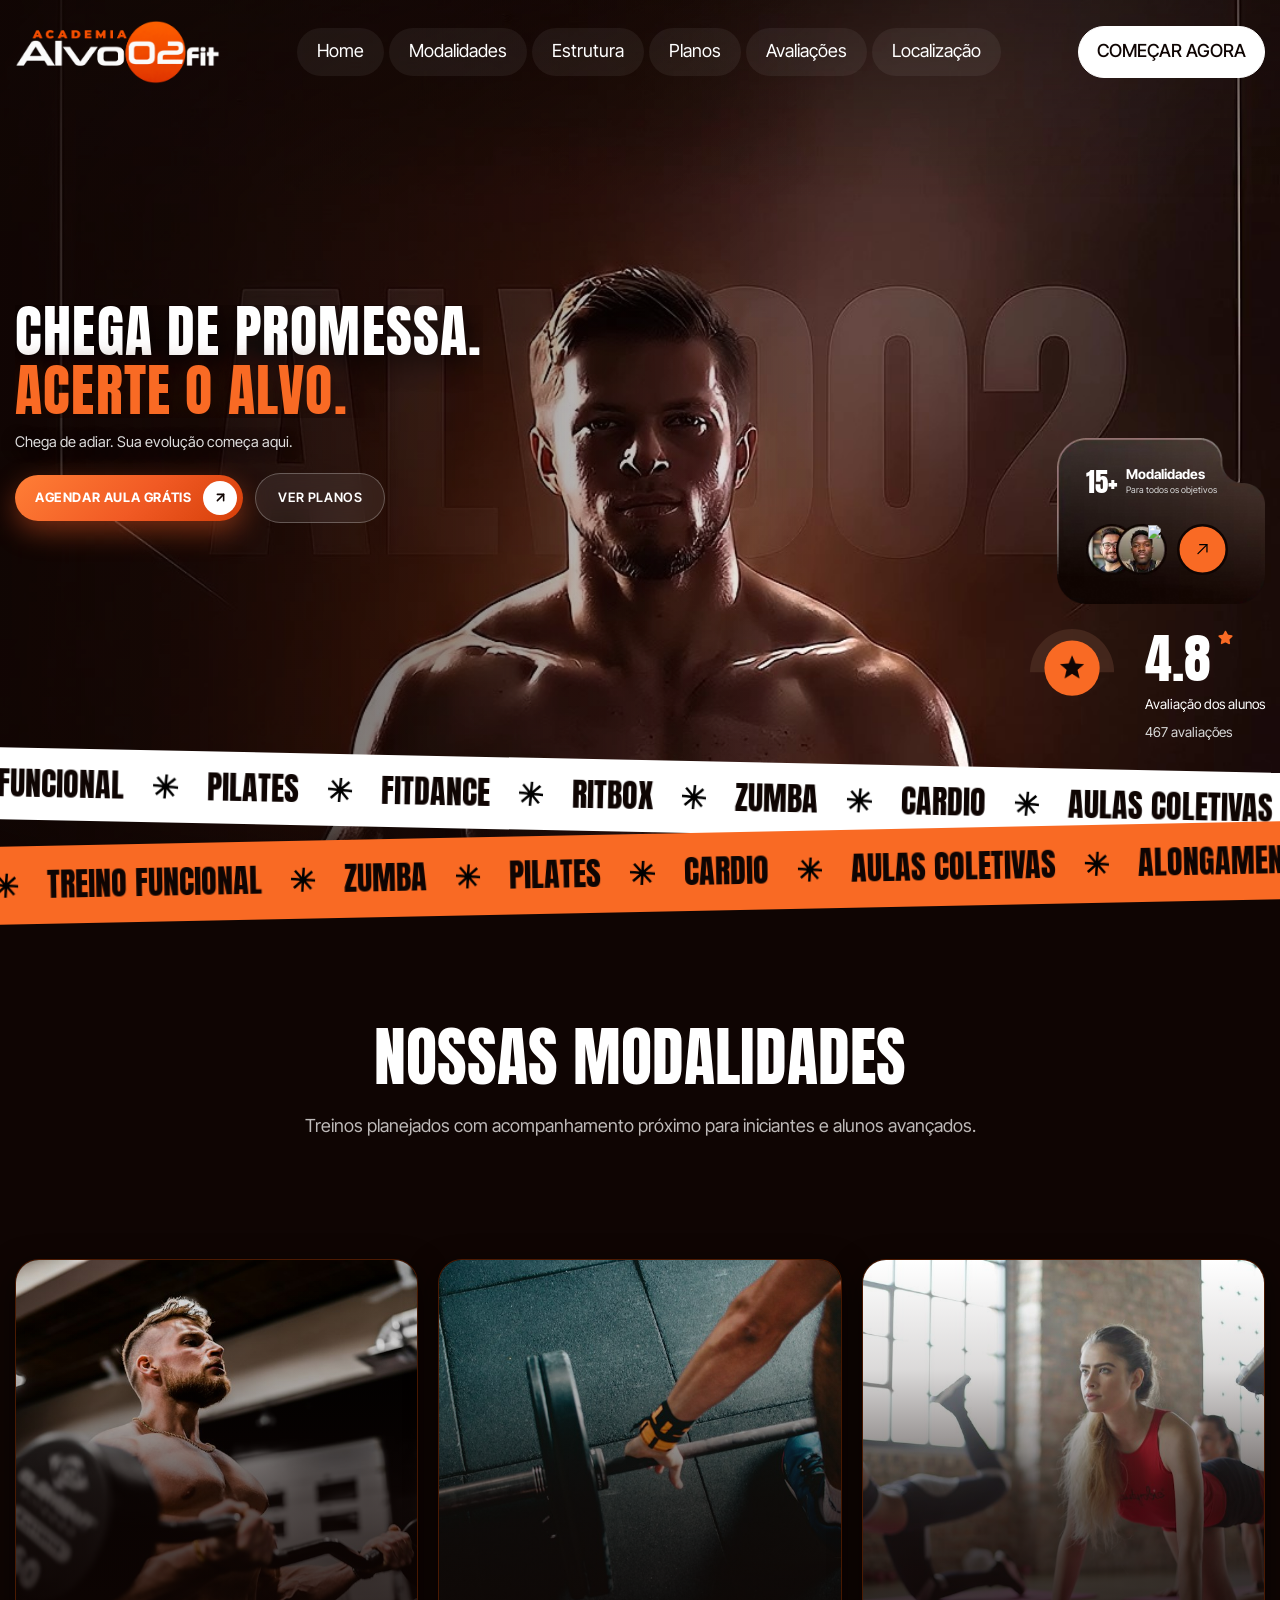
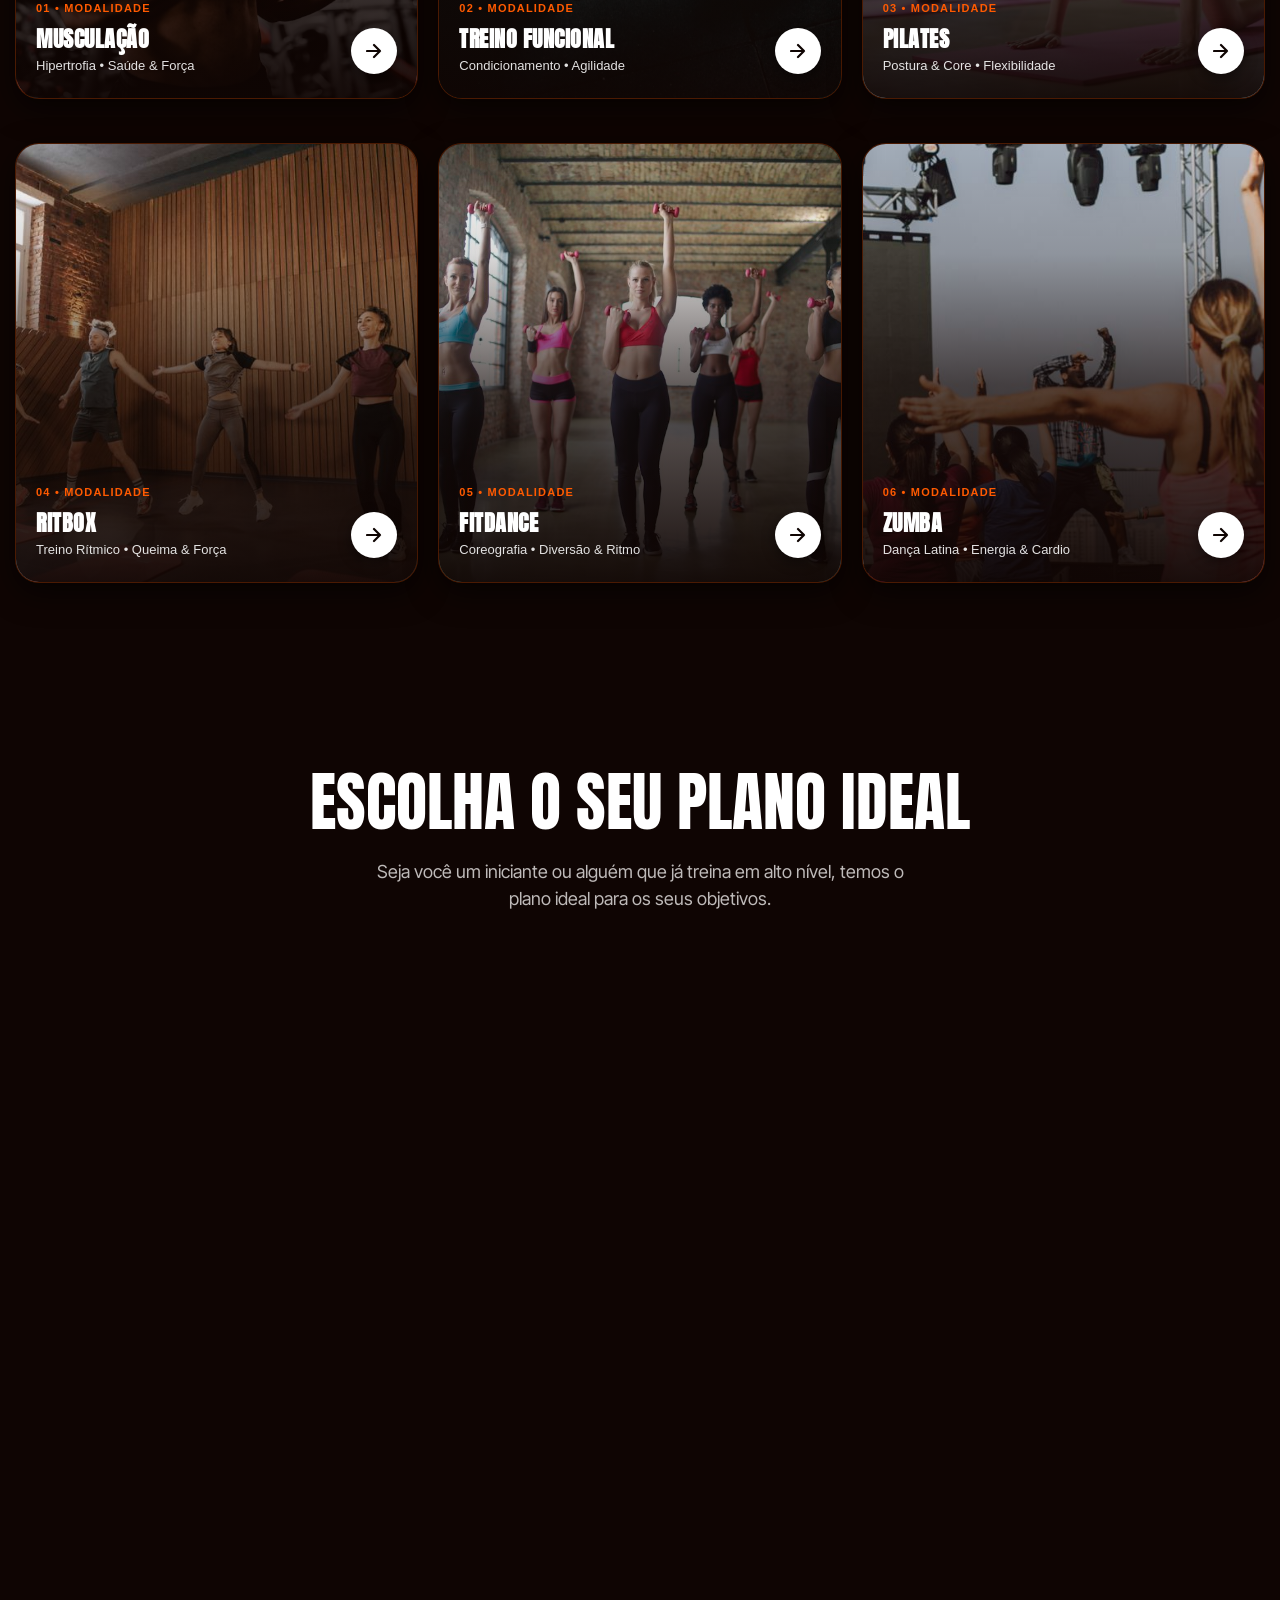
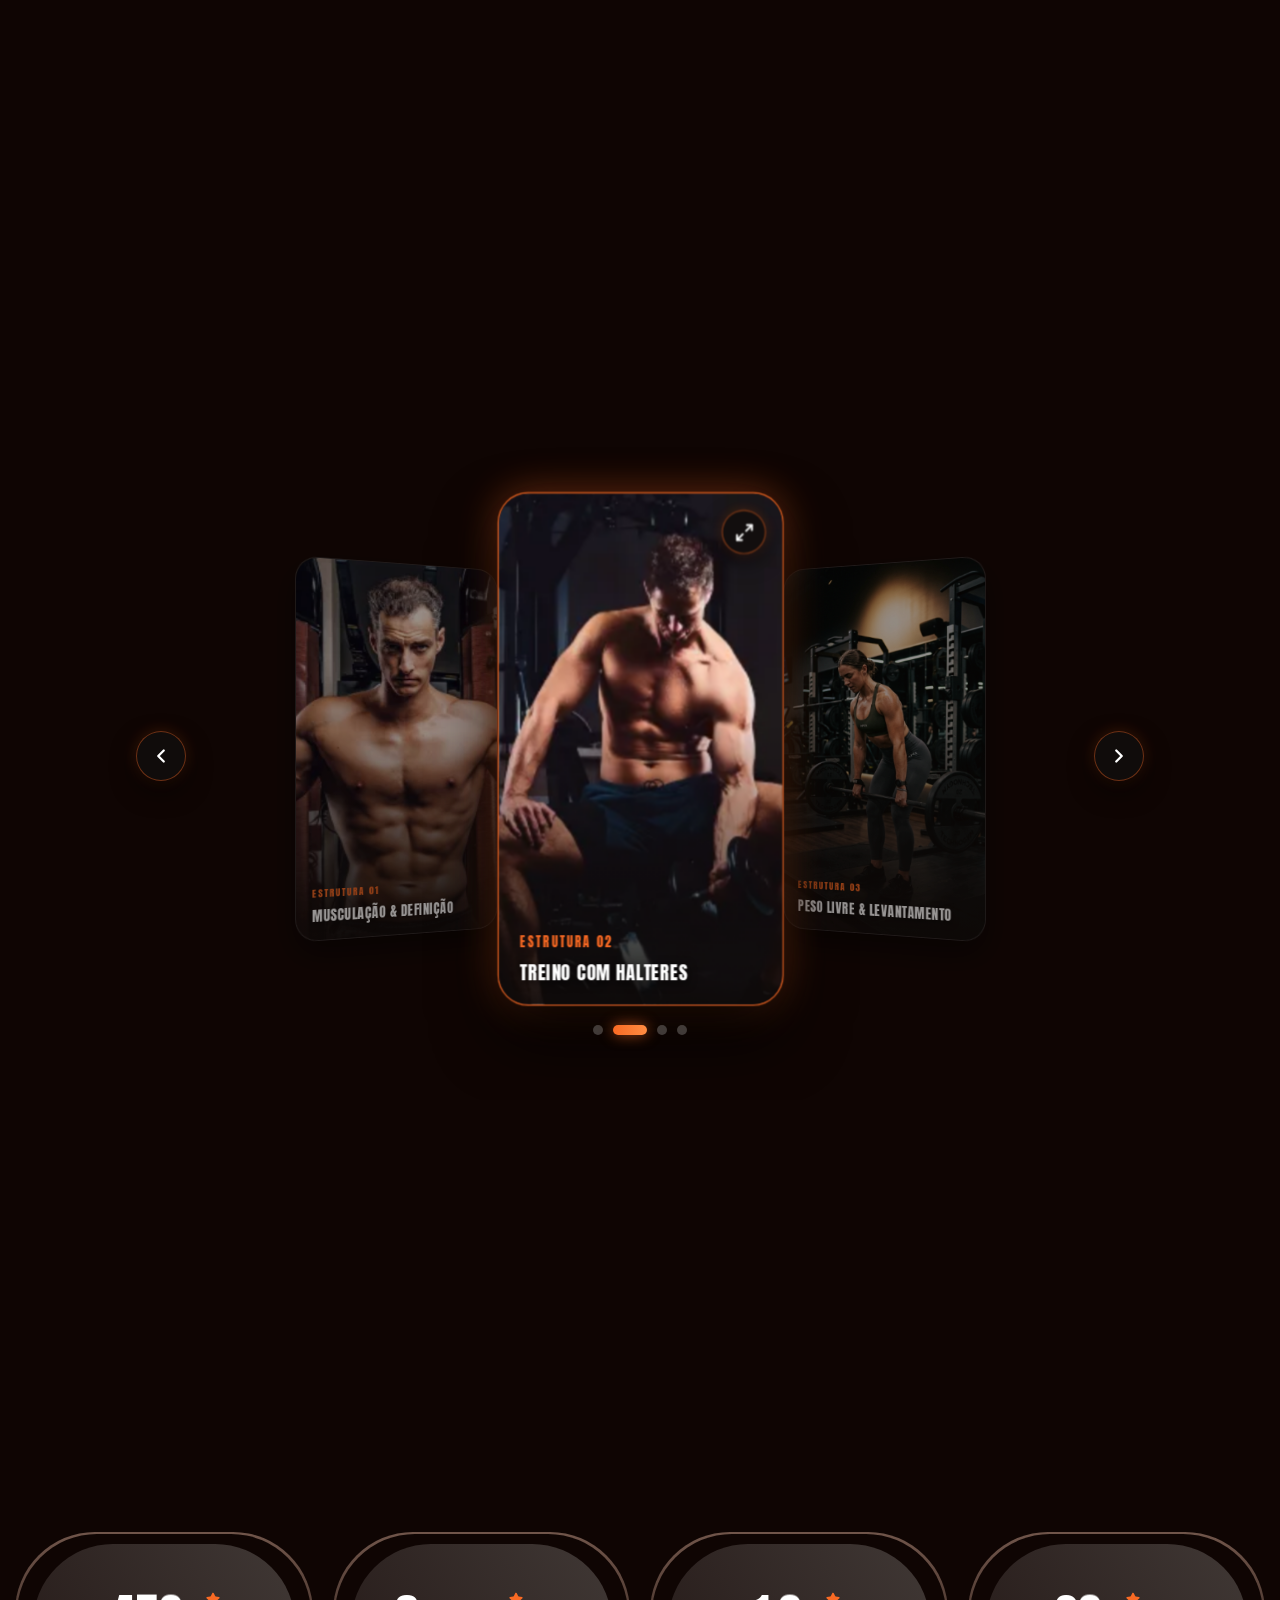
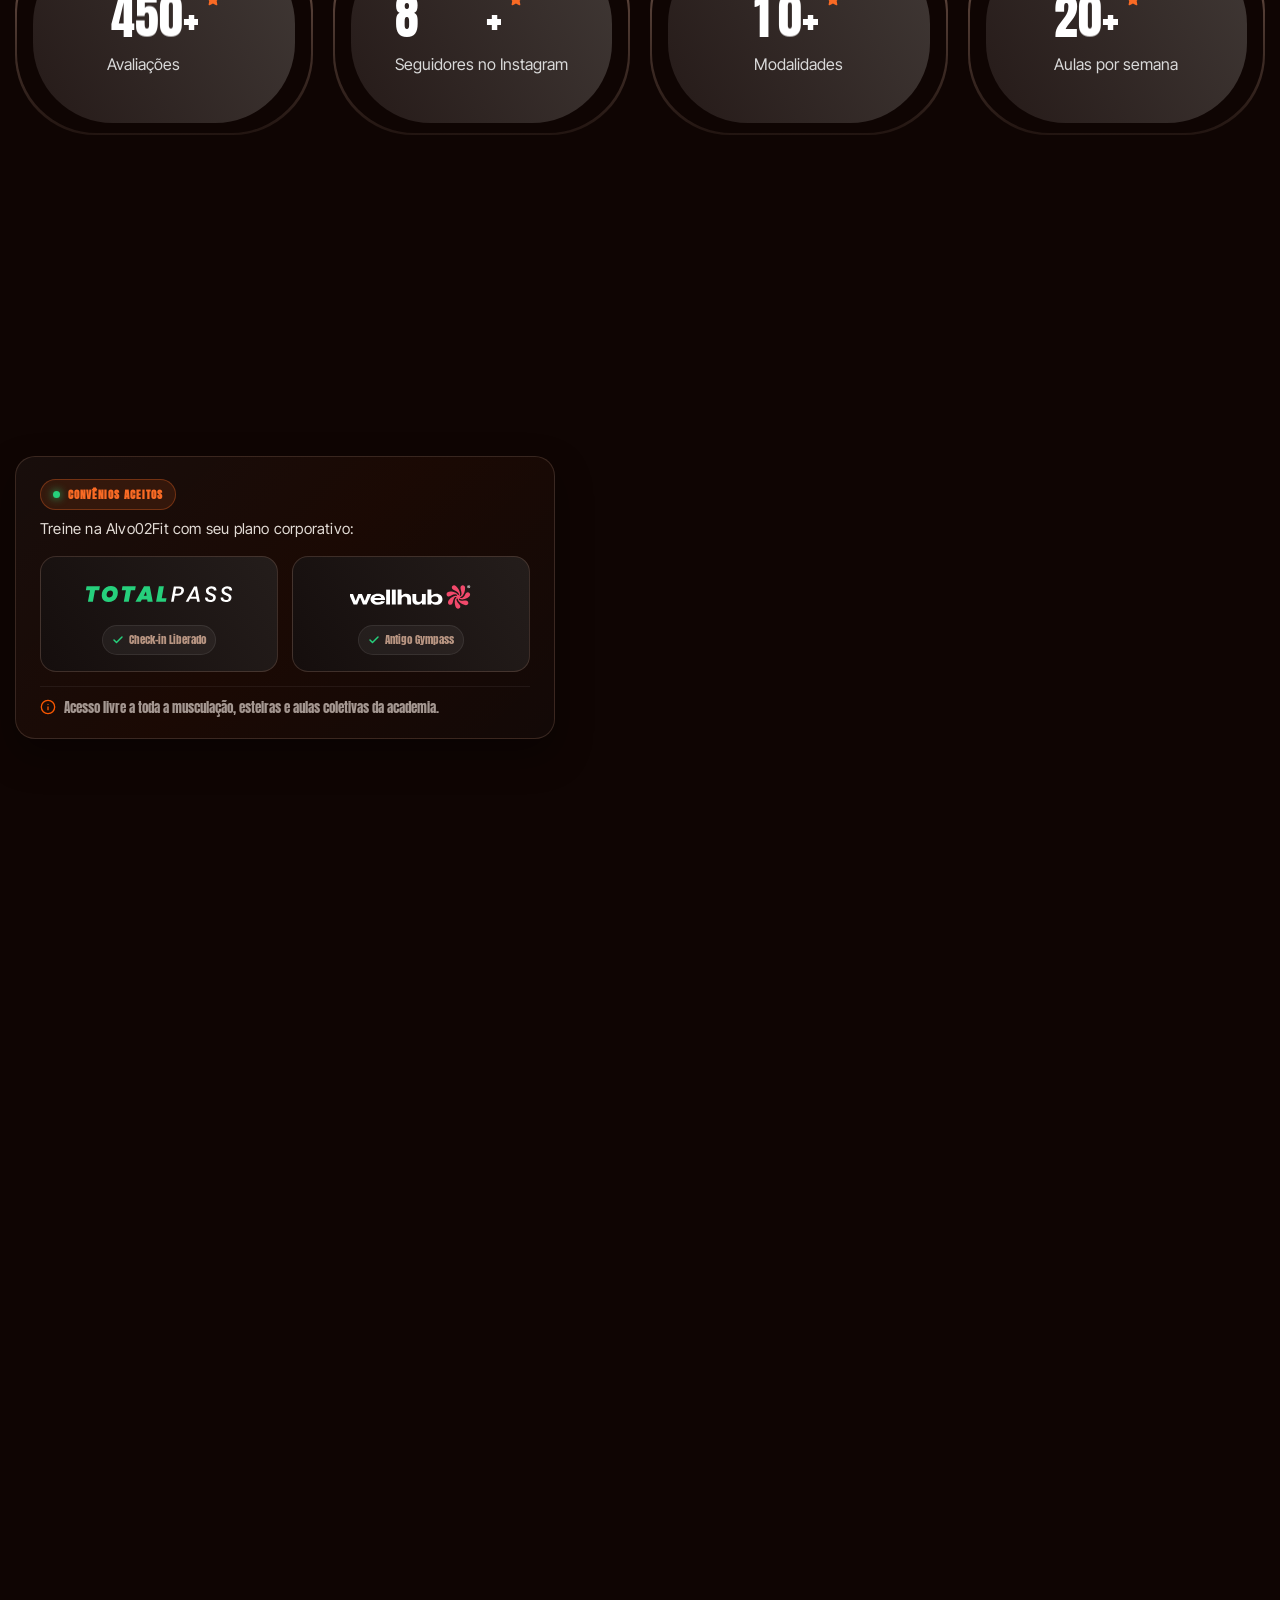
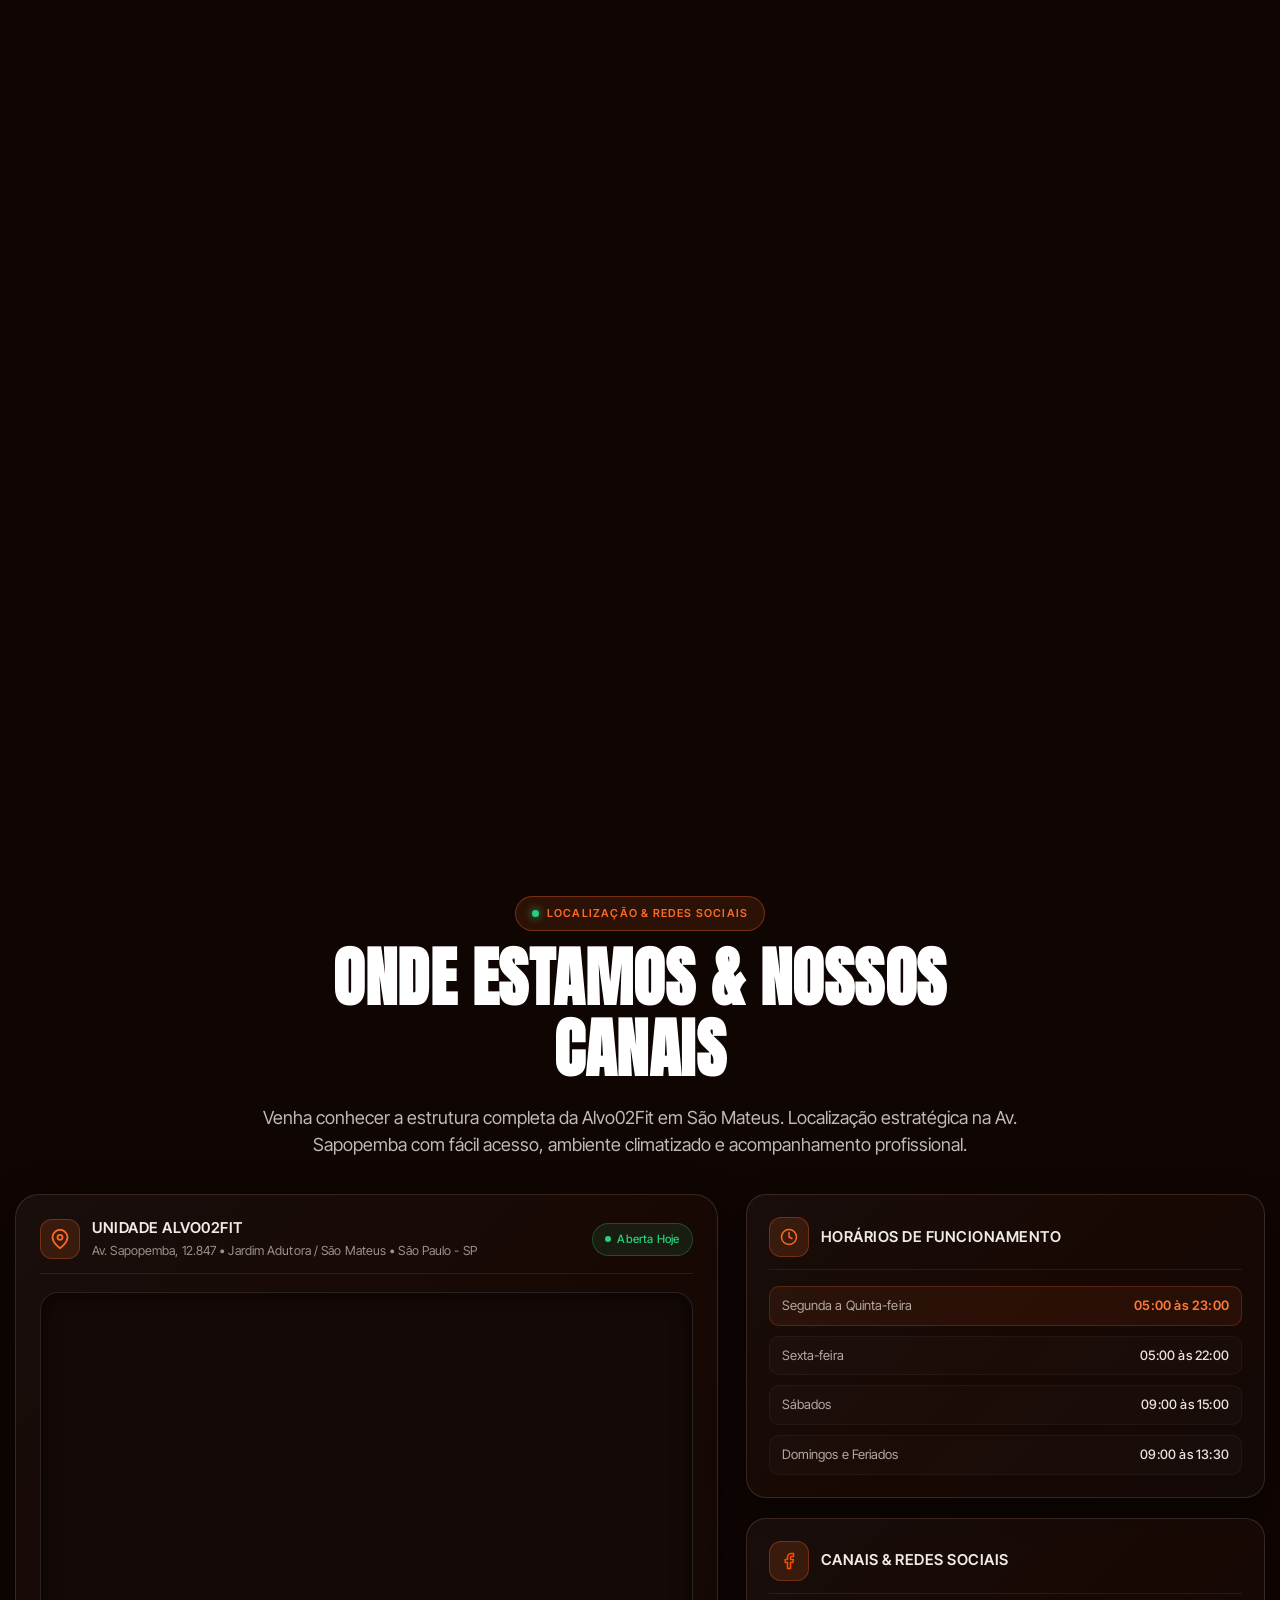
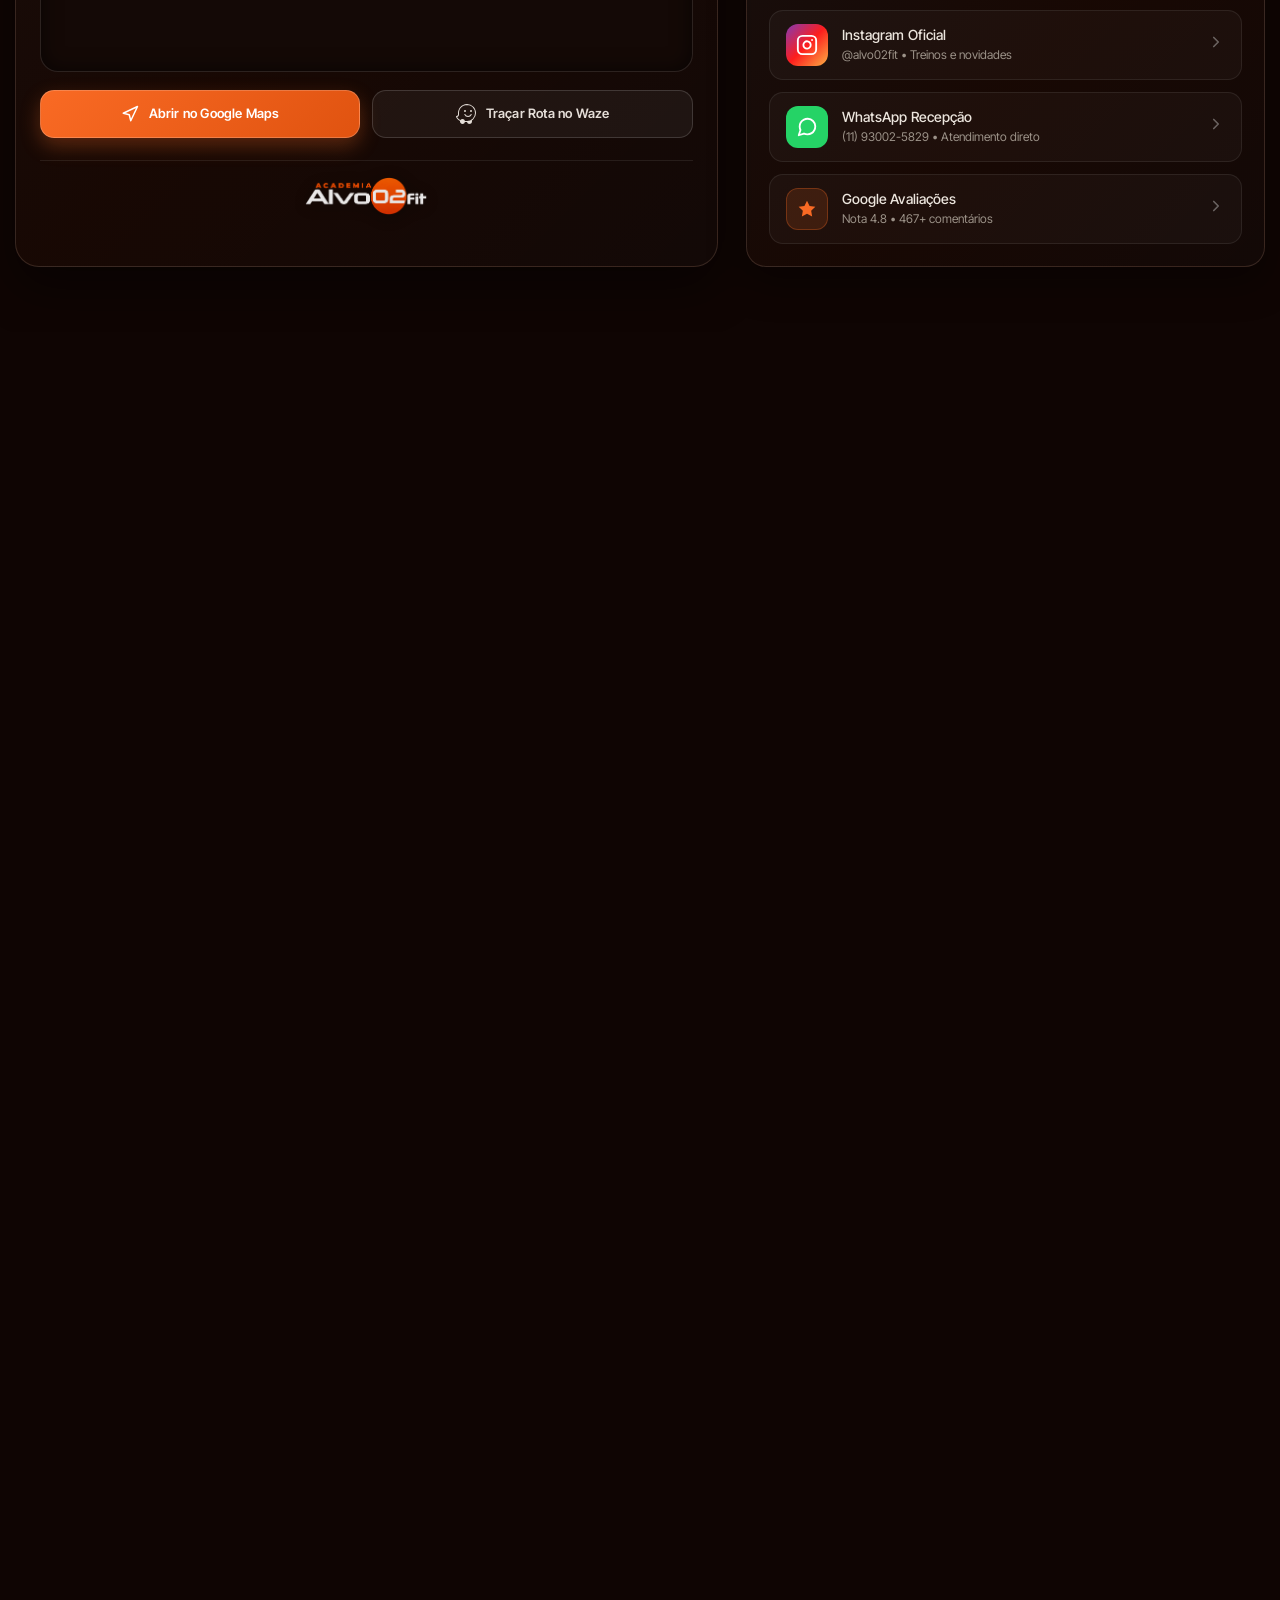
==== commit dc023167: "feat: cria painel de controle da equipe para gestao de agendamentos e integra com agendamento" ====
--- a/index.html
+++ b/index.html
@@ -5404,6 +5404,12 @@
                       <div class="nav-text text-2 color">Matr&iacute;cula</div>
                     </div>
                   </a>
+                  <a href="./painel.html" target="_blank" class="footer-link w-inline-block" title="Acesso ao Painel da Equipe">
+                    <div class="footer-text-wrap">
+                      <div class="nav-text" style="opacity: 0.7;">Painel da Equipe 🔒</div>
+                      <div class="nav-text text-2 color">Painel da Equipe 🔒</div>
+                    </div>
+                  </a>
                 </div>
               </div>
               <div id="w-node-_9ceb58aa-afd9-3ed3-d683-4313c017b171-c017b11c"
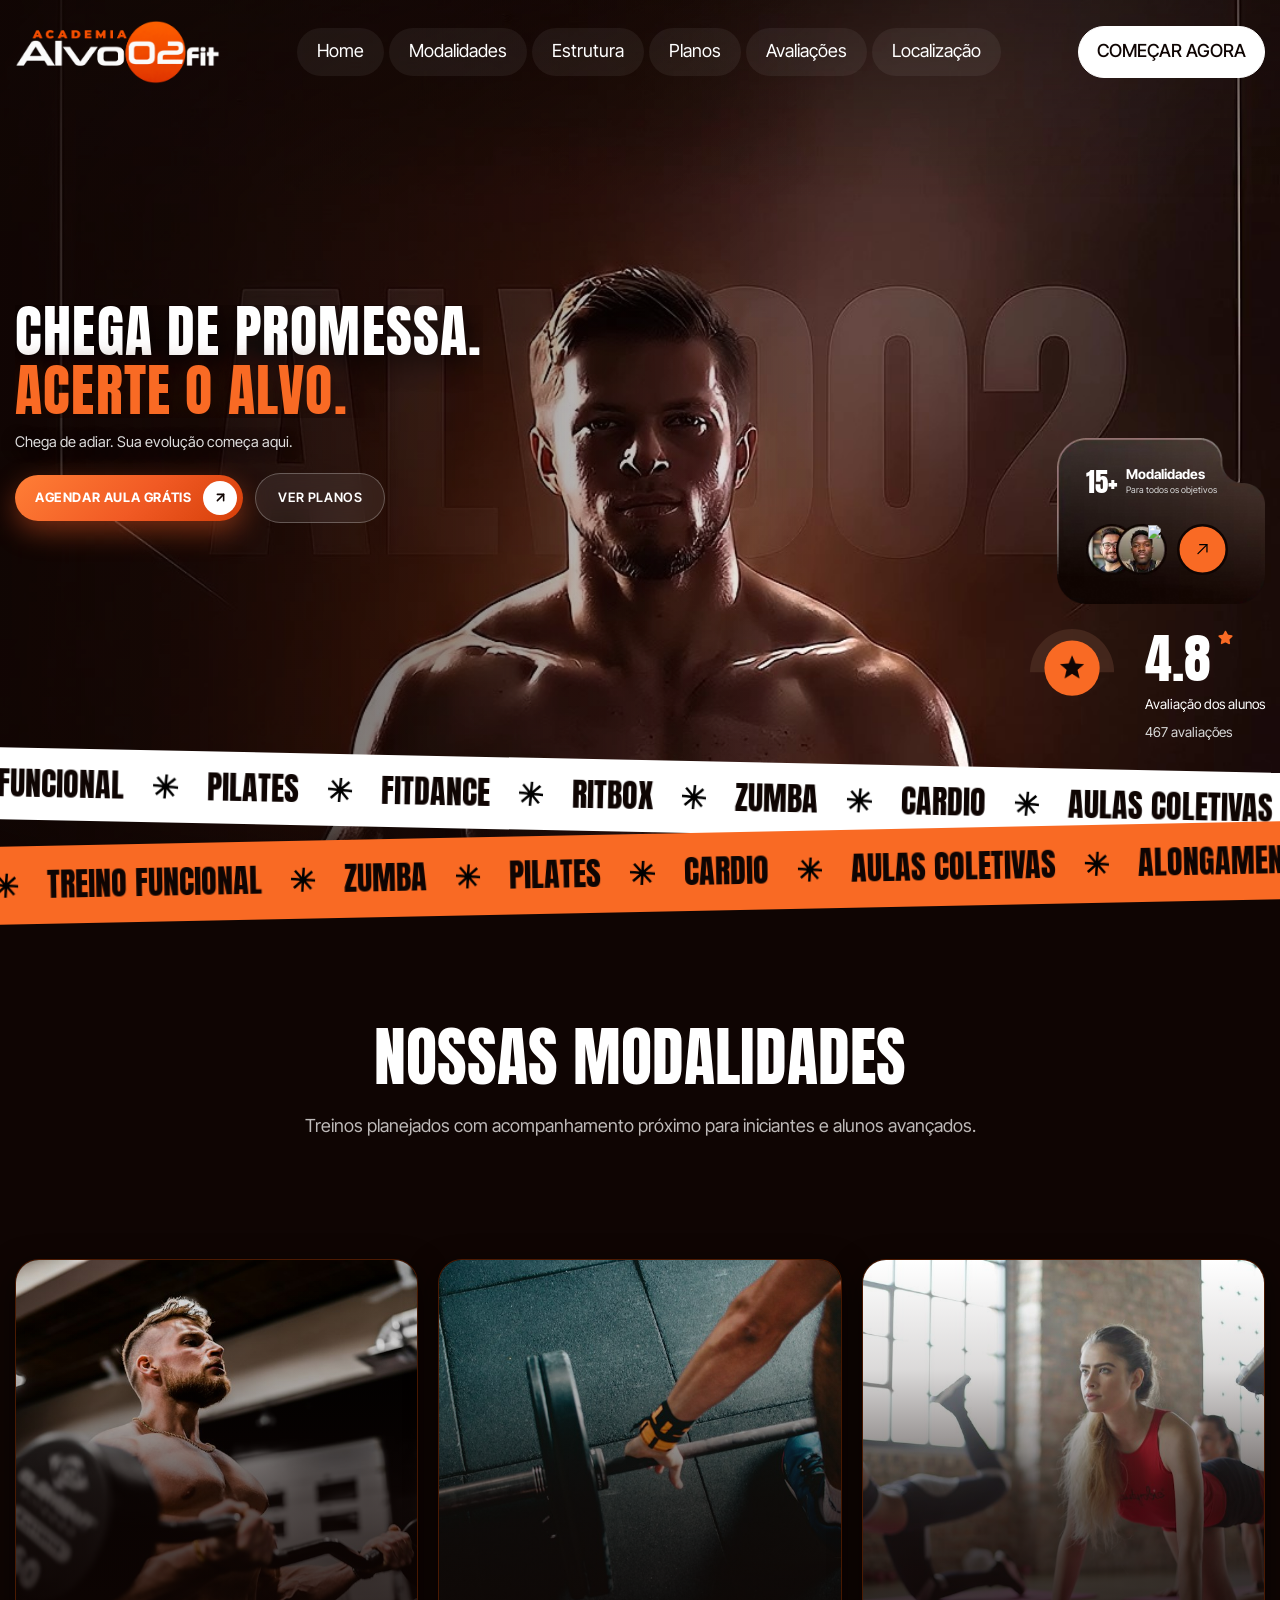
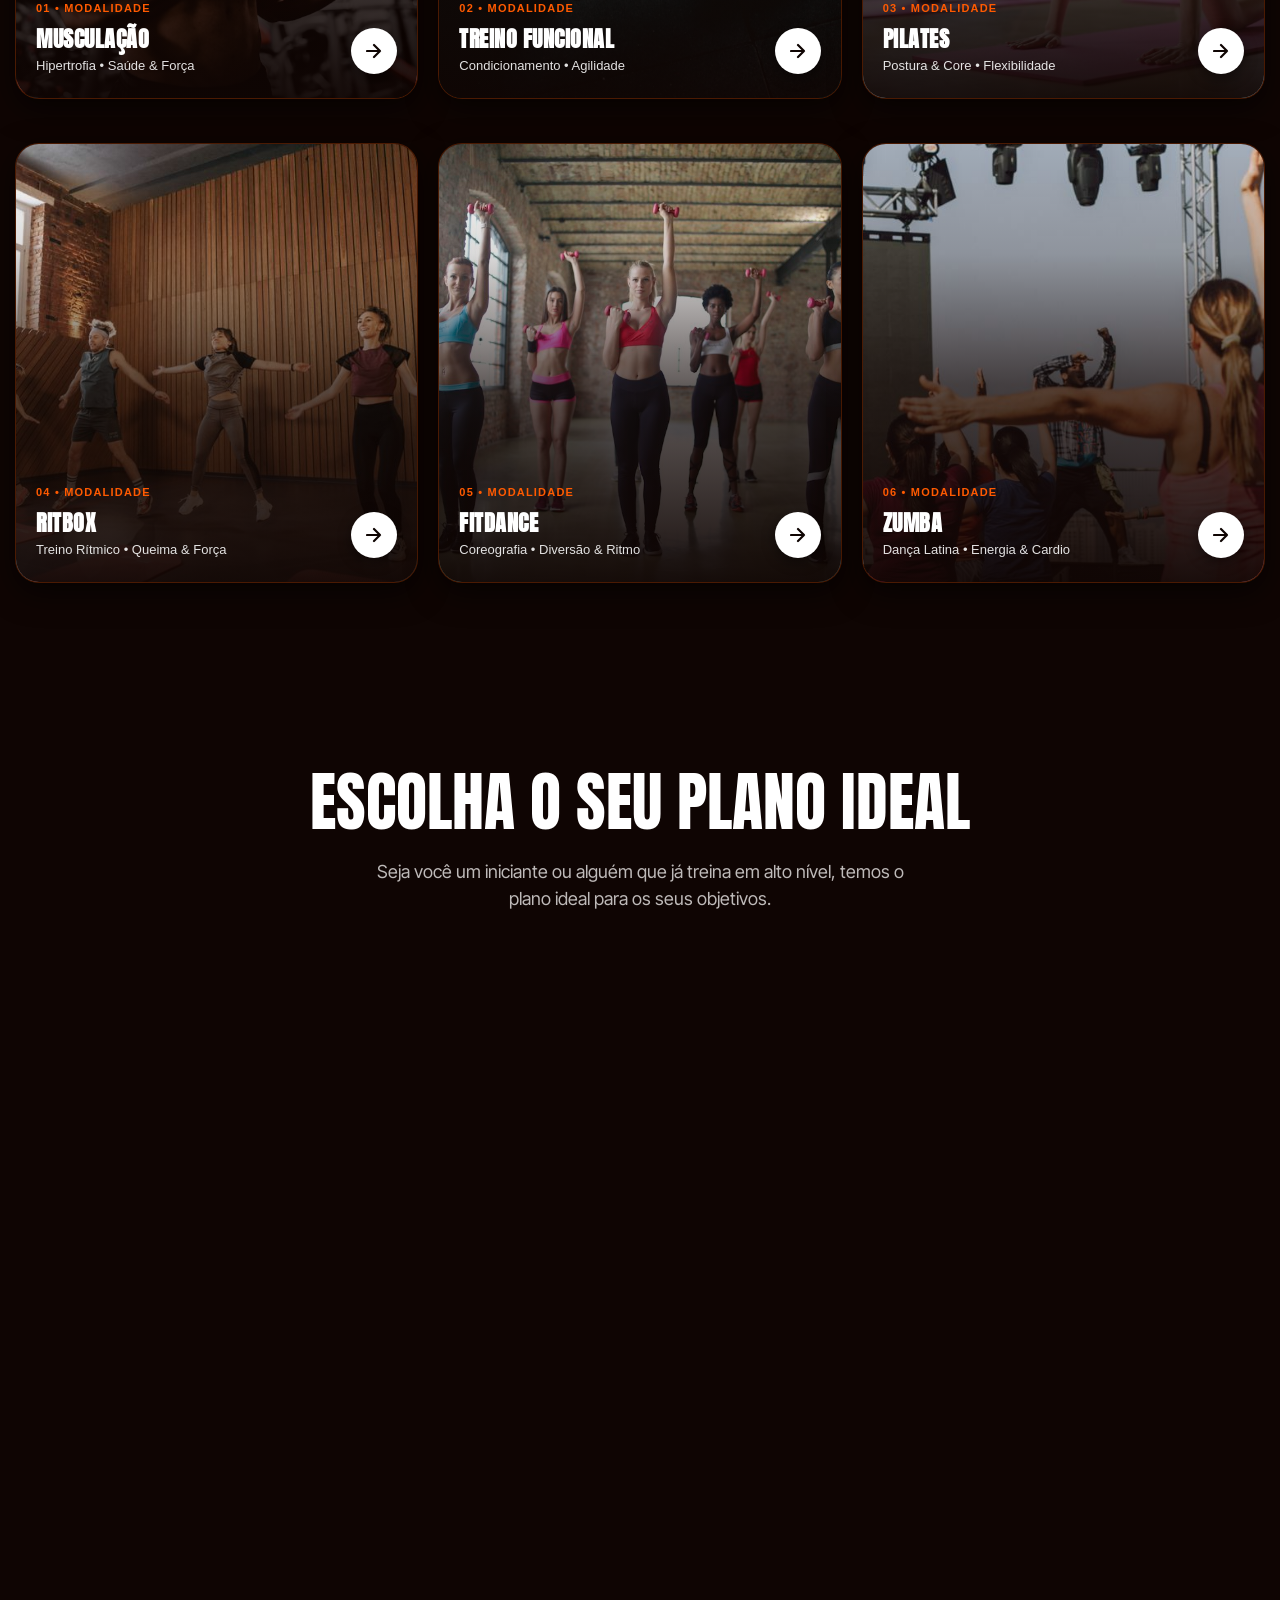
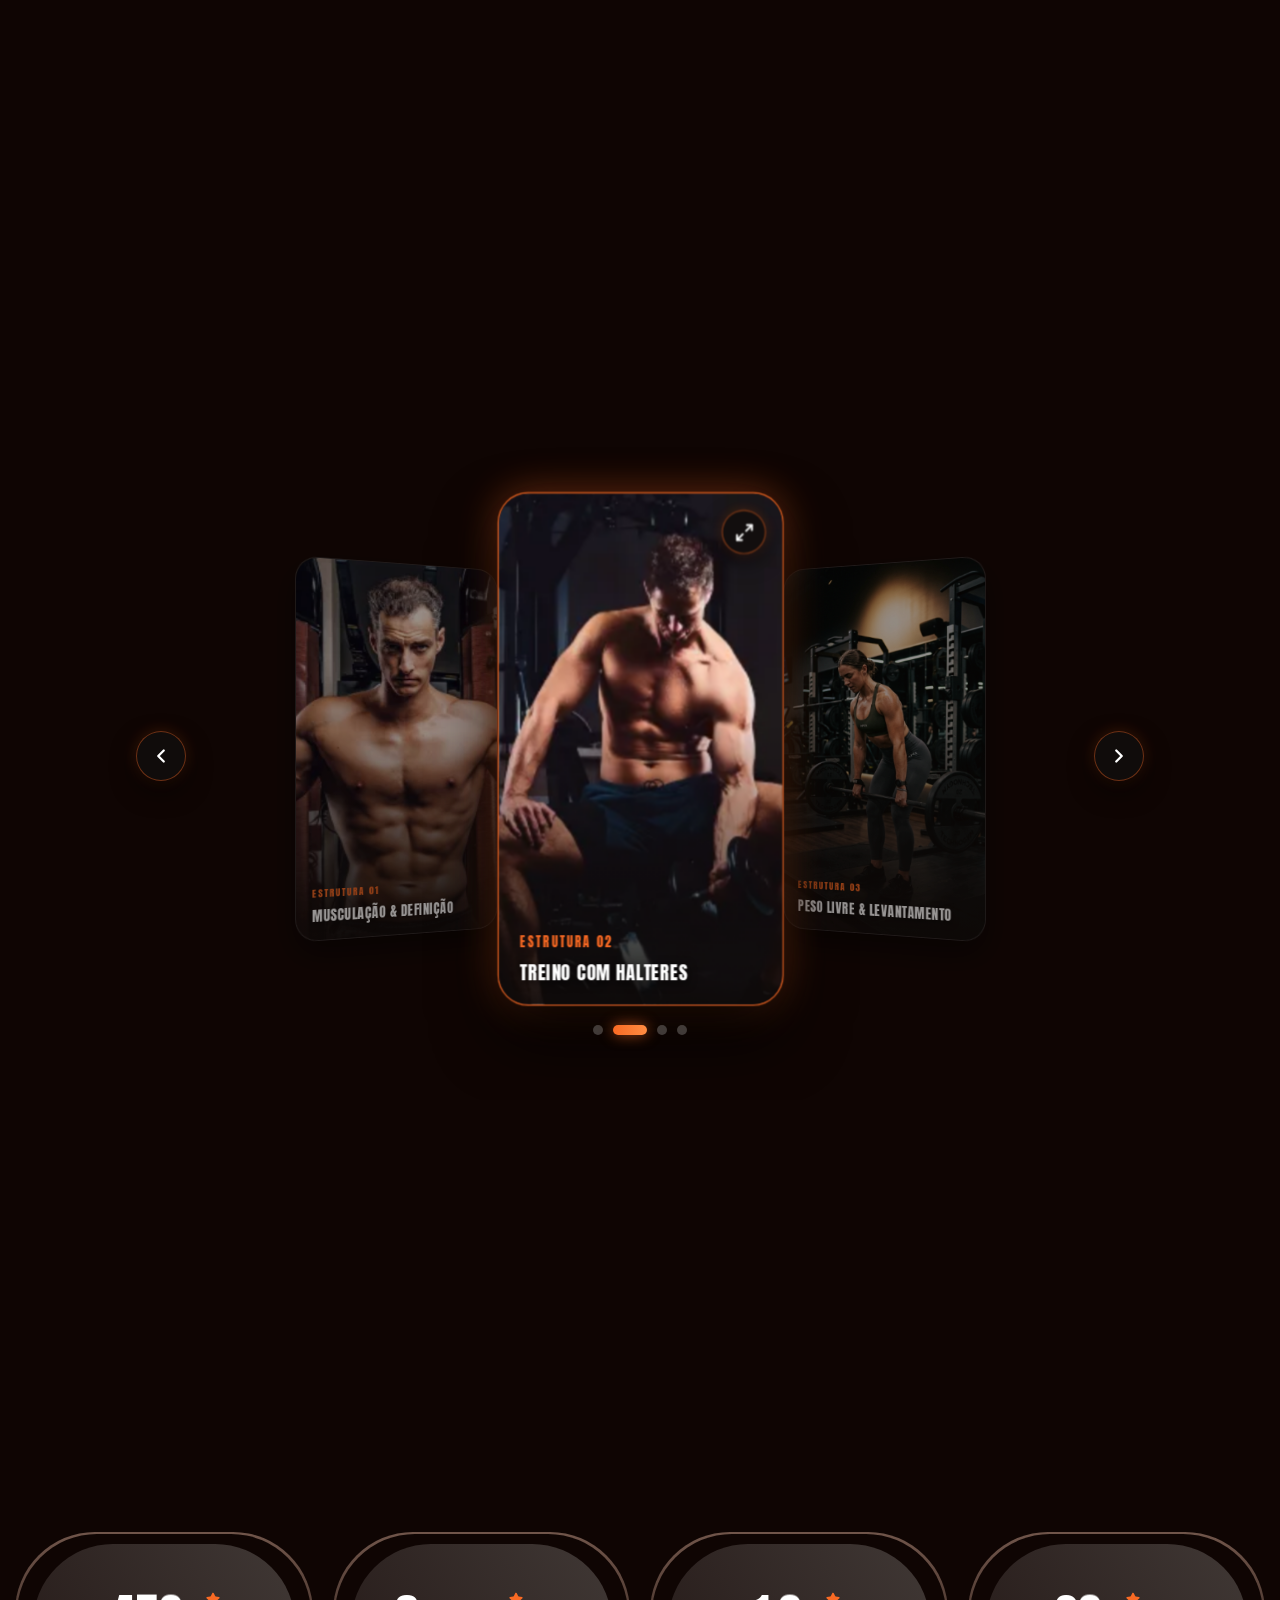
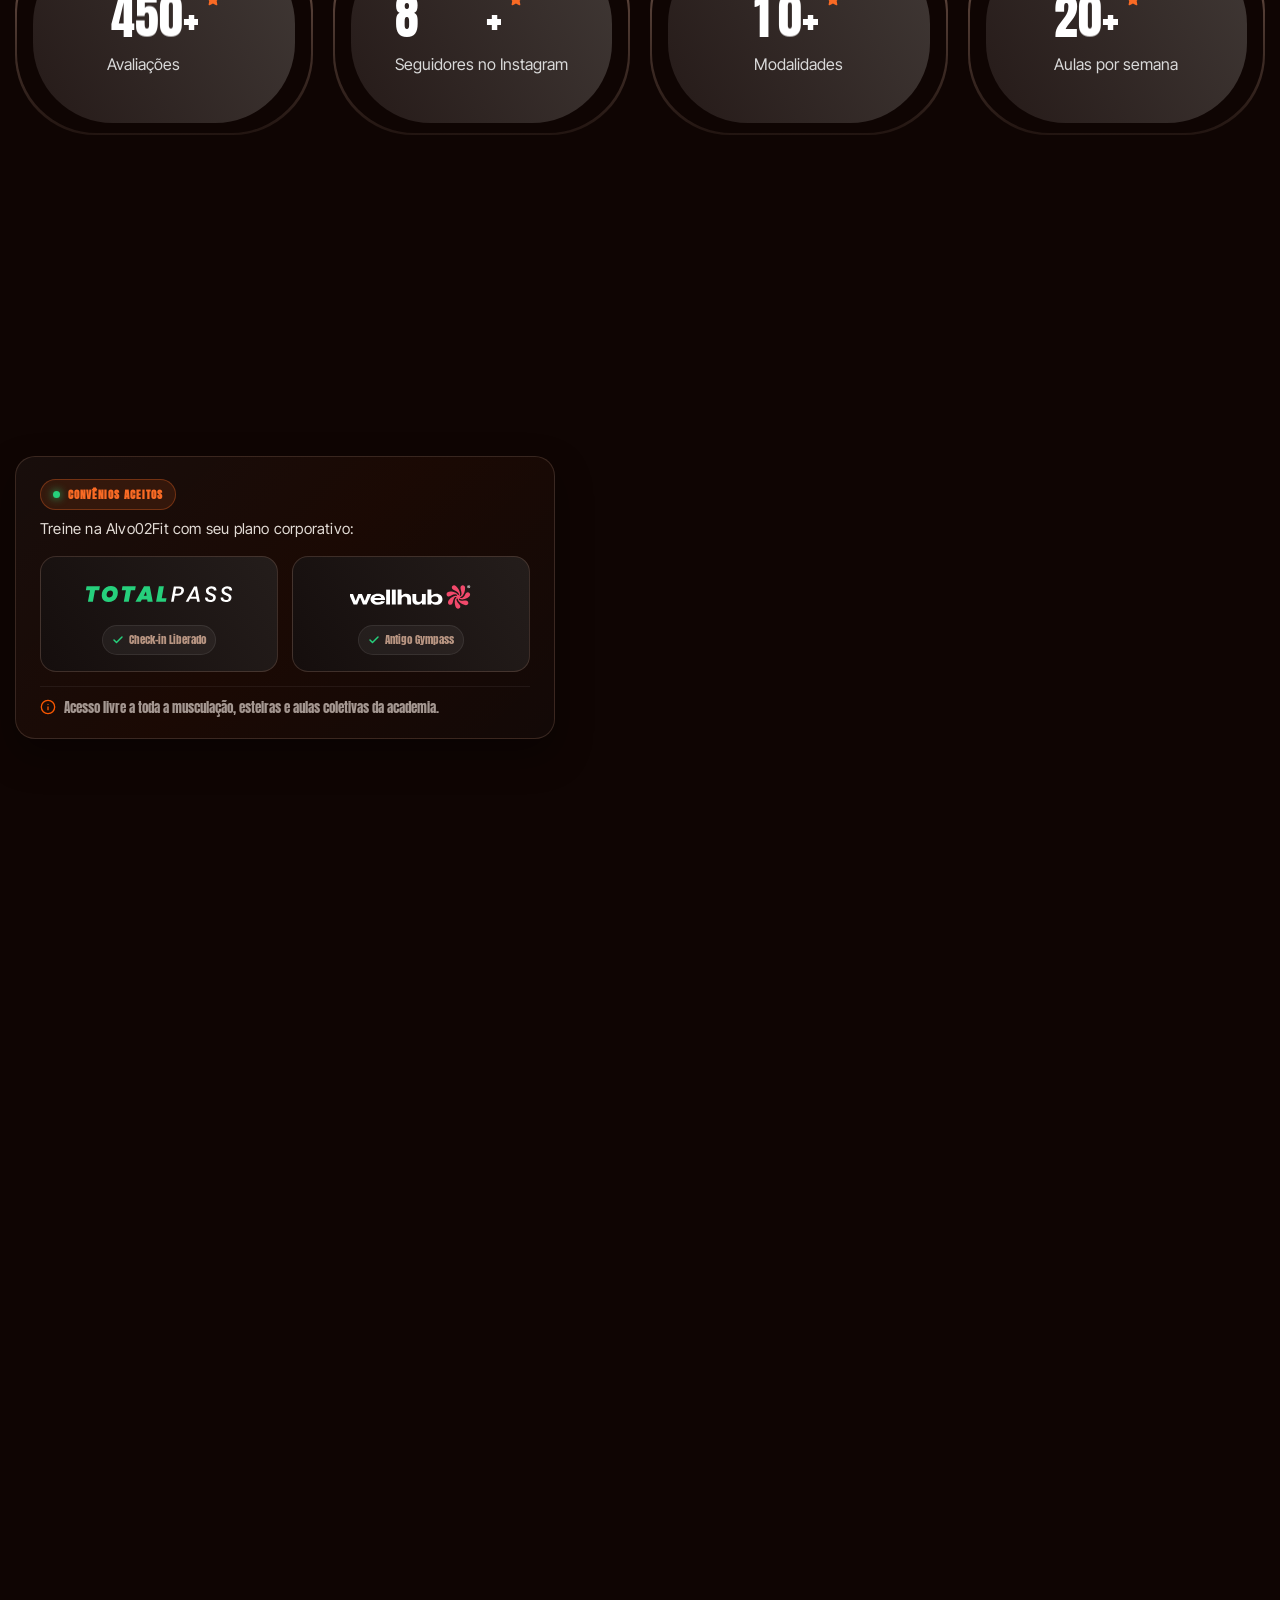
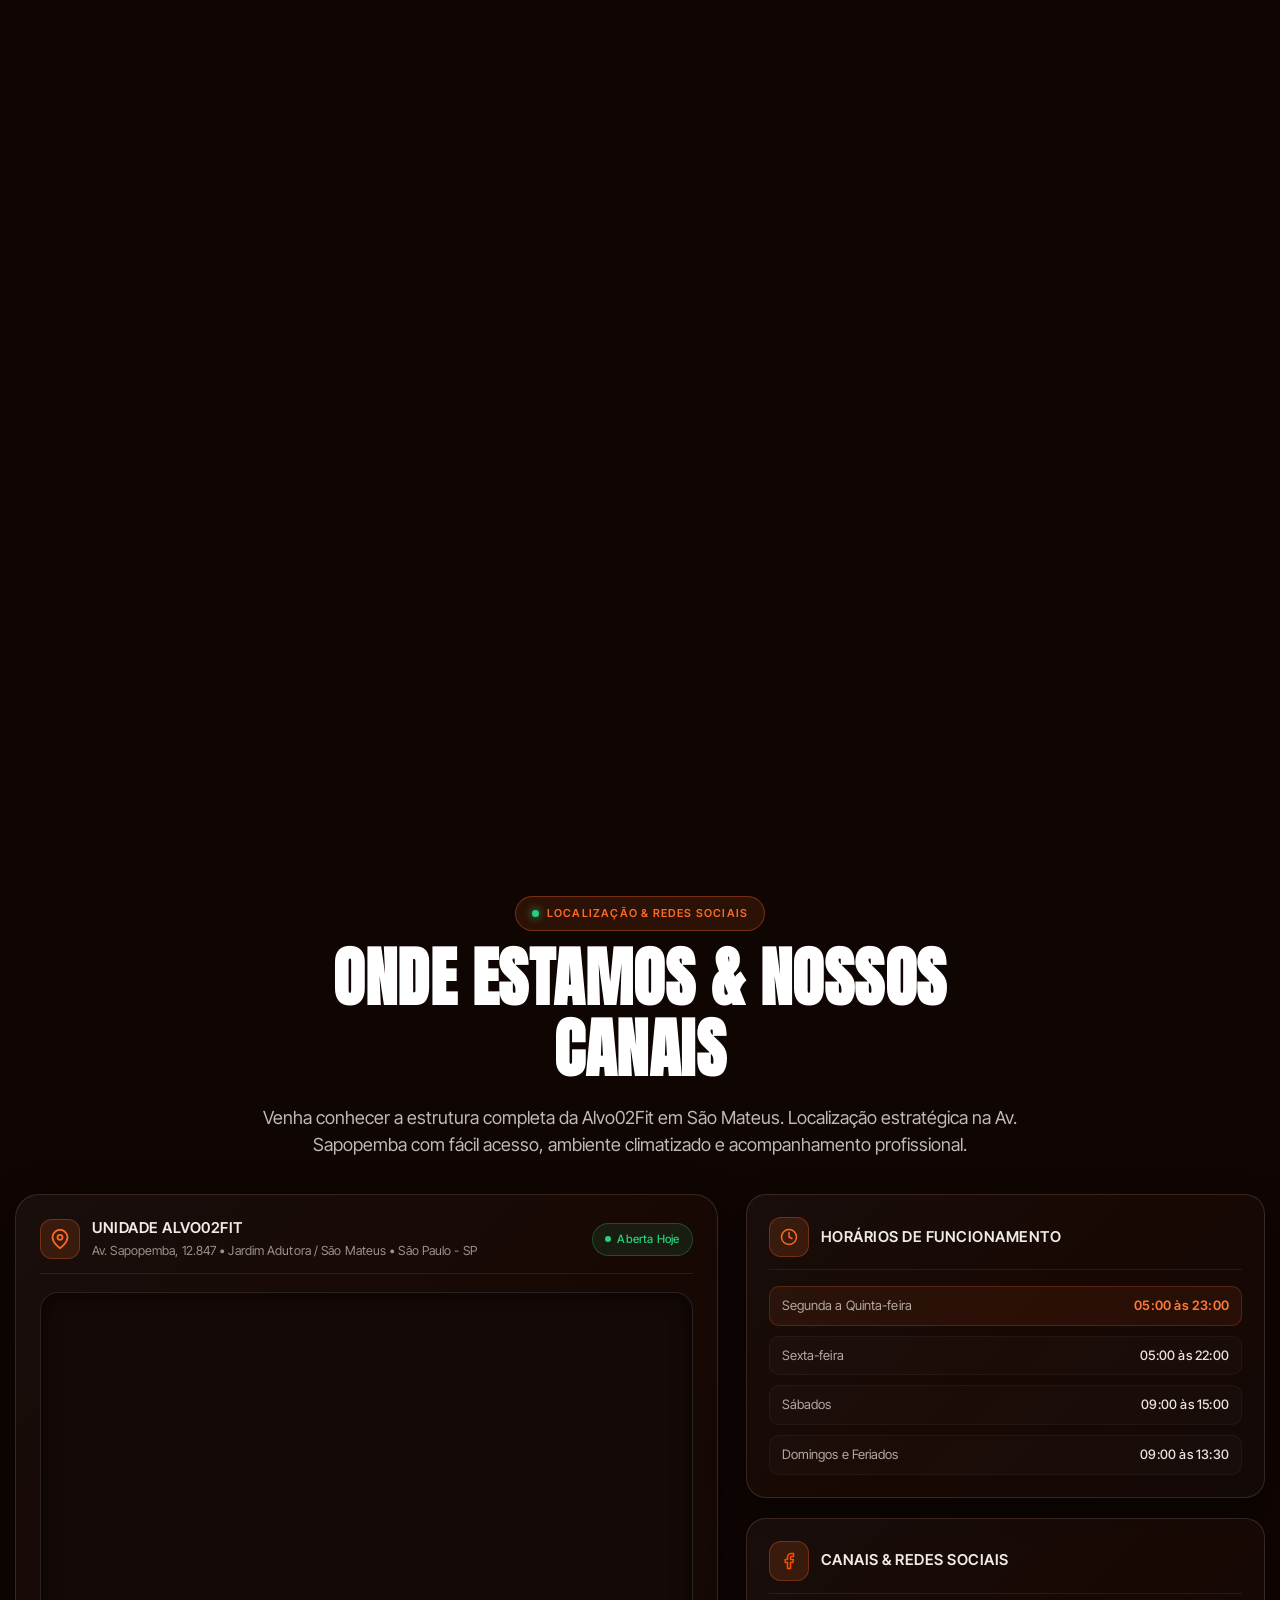
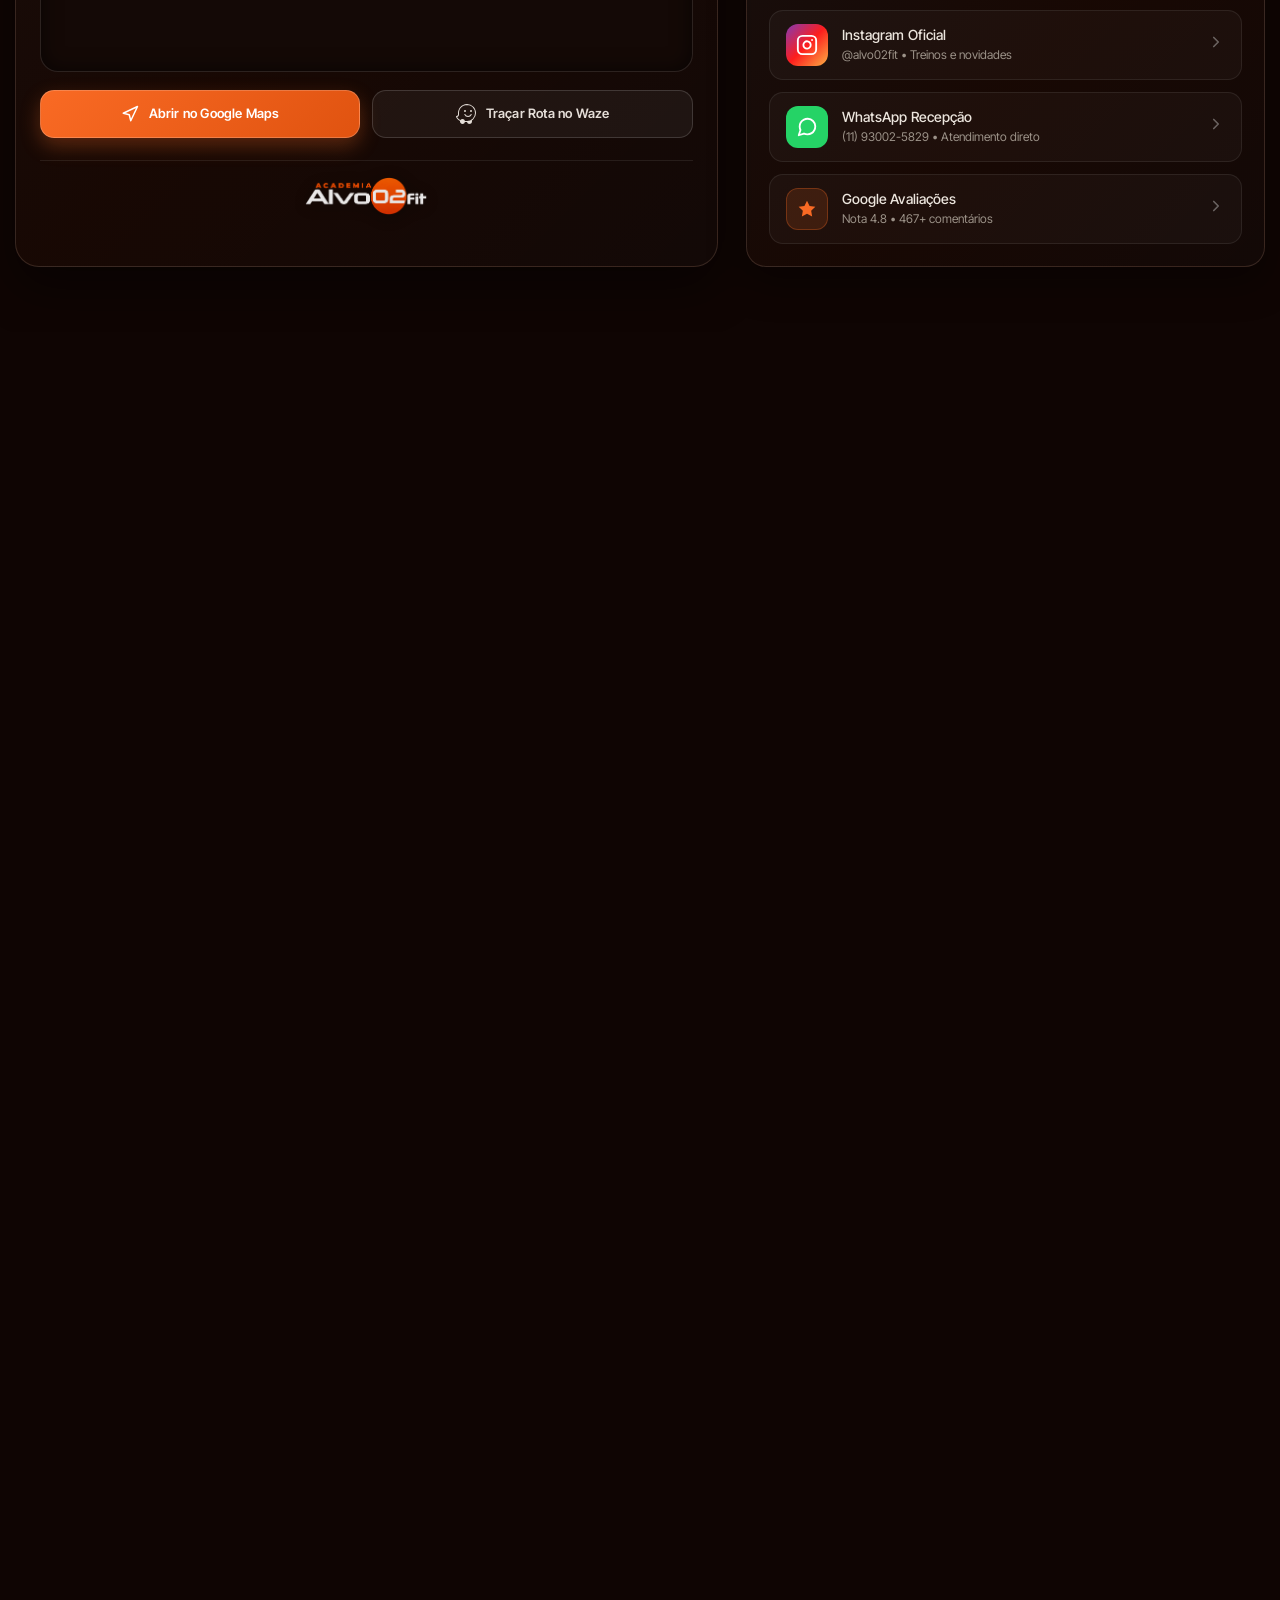
==== commit 947e5c6e: "fix(footer): remove atalho publico do Painel da Equipe no rodape" ====
--- a/index.html
+++ b/index.html
@@ -1,4 +1,4 @@
-﻿<!DOCTYPE html>
+<!DOCTYPE html>
 
 <!-- This site was created in Webflow. https://webflow.com -->
 
@@ -5404,12 +5404,6 @@
                       <div class="nav-text text-2 color">Matr&iacute;cula</div>
                     </div>
                   </a>
-                  <a href="./painel.html" target="_blank" class="footer-link w-inline-block" title="Acesso ao Painel da Equipe">
-                    <div class="footer-text-wrap">
-                      <div class="nav-text" style="opacity: 0.7;">Painel da Equipe 🔒</div>
-                      <div class="nav-text text-2 color">Painel da Equipe 🔒</div>
-                    </div>
-                  </a>
                 </div>
               </div>
               <div id="w-node-_9ceb58aa-afd9-3ed3-d683-4313c017b171-c017b11c"
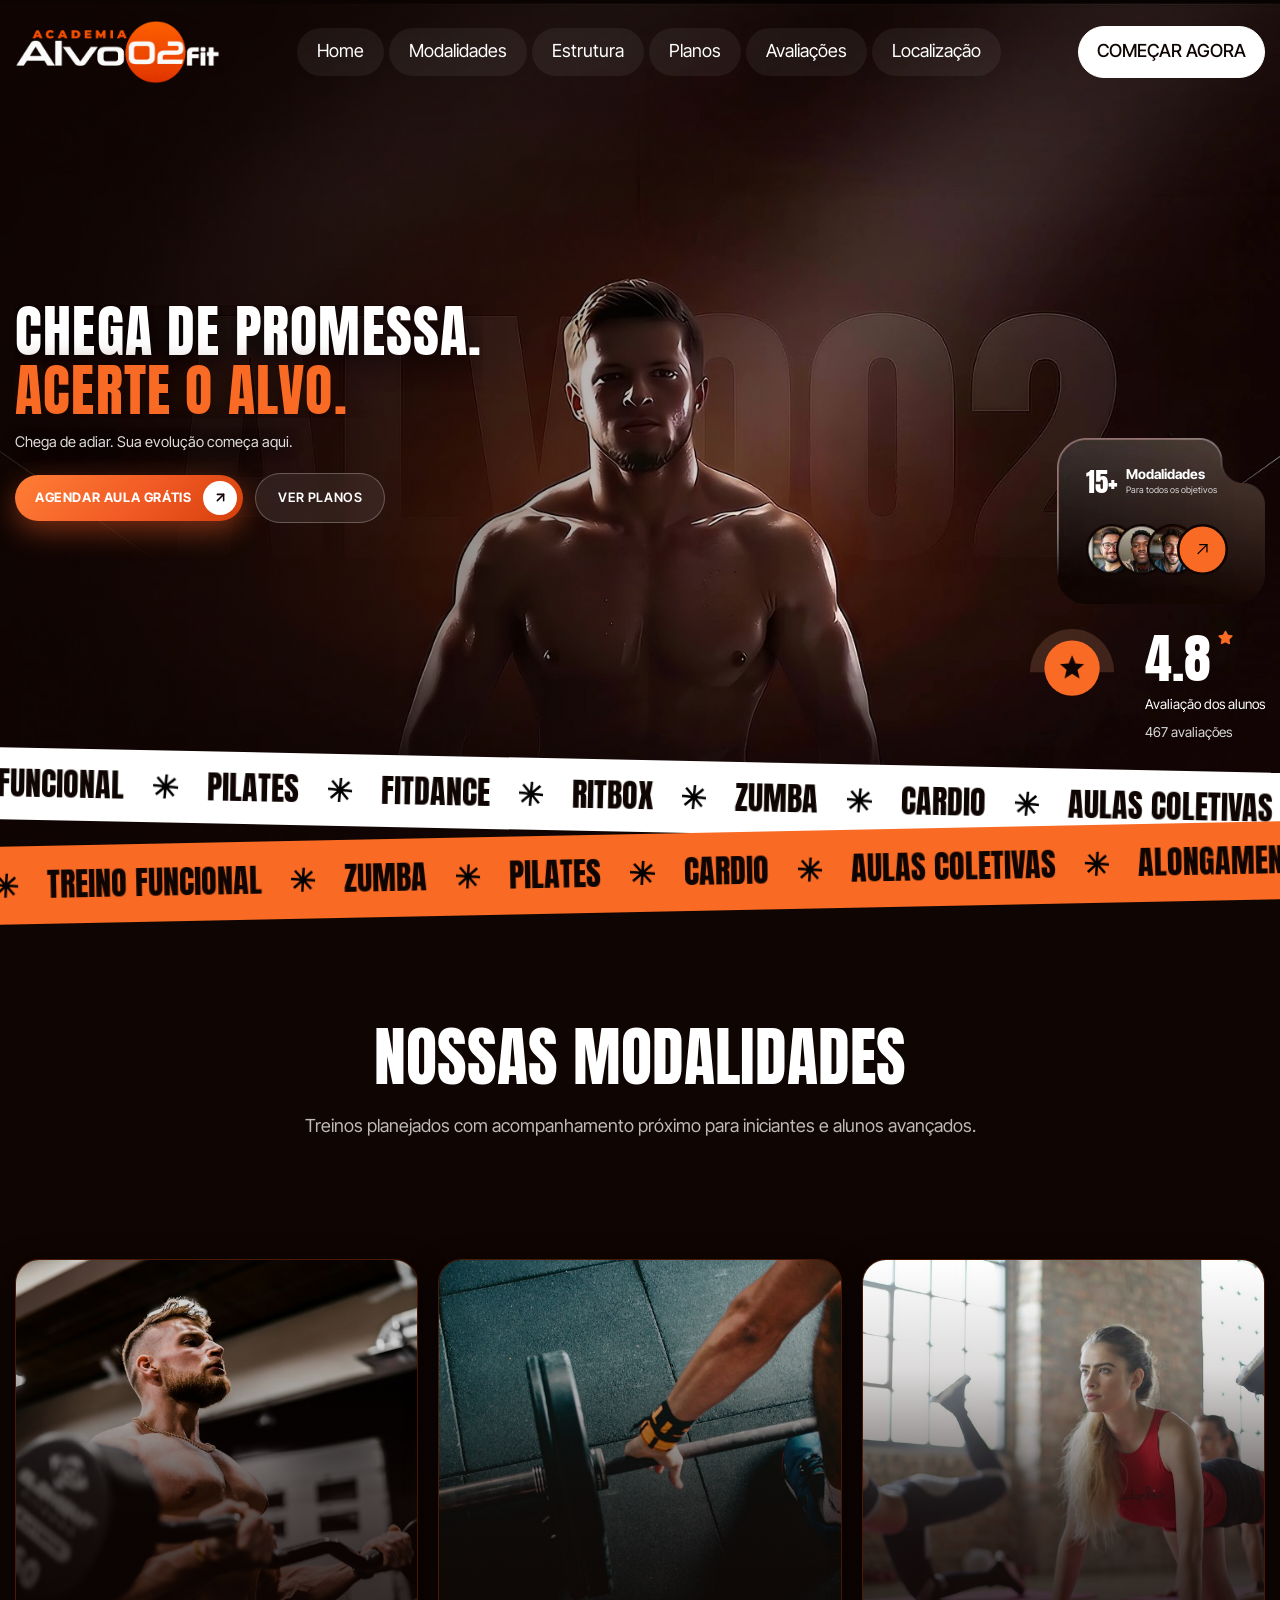
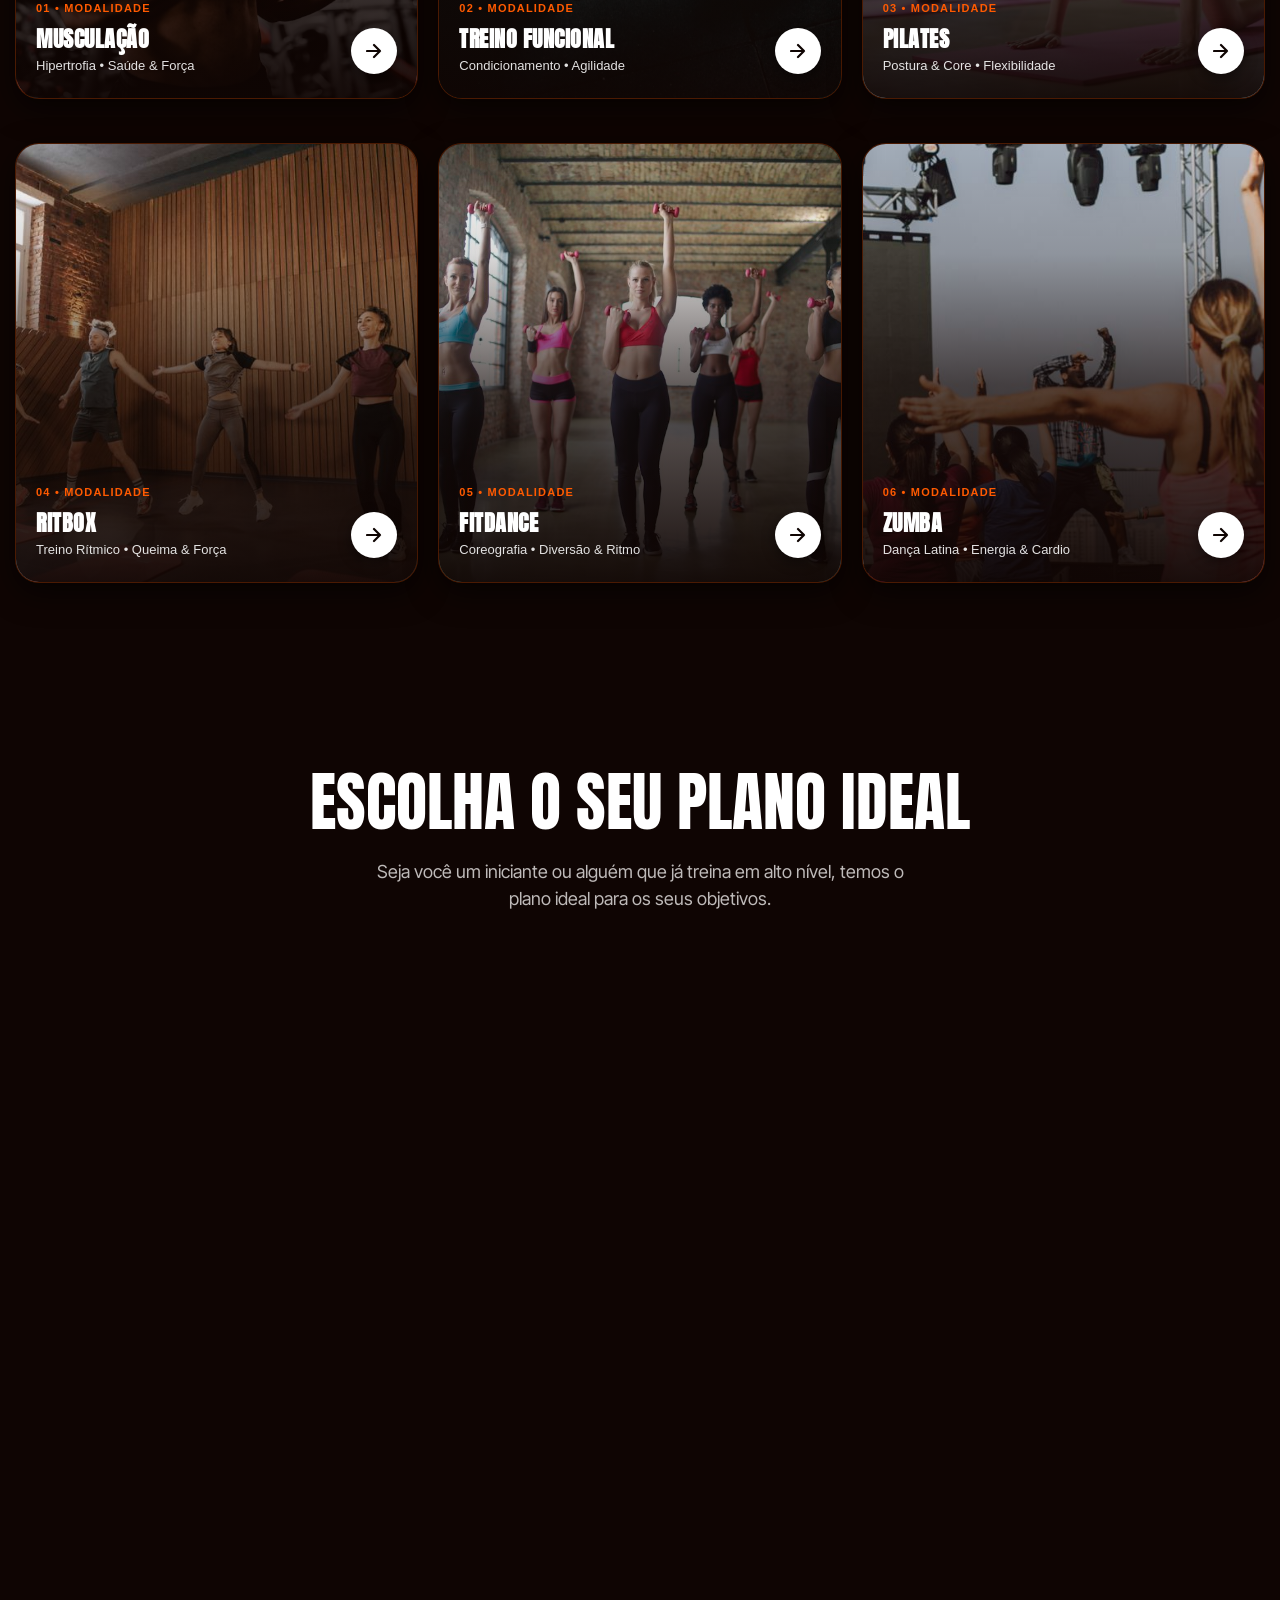
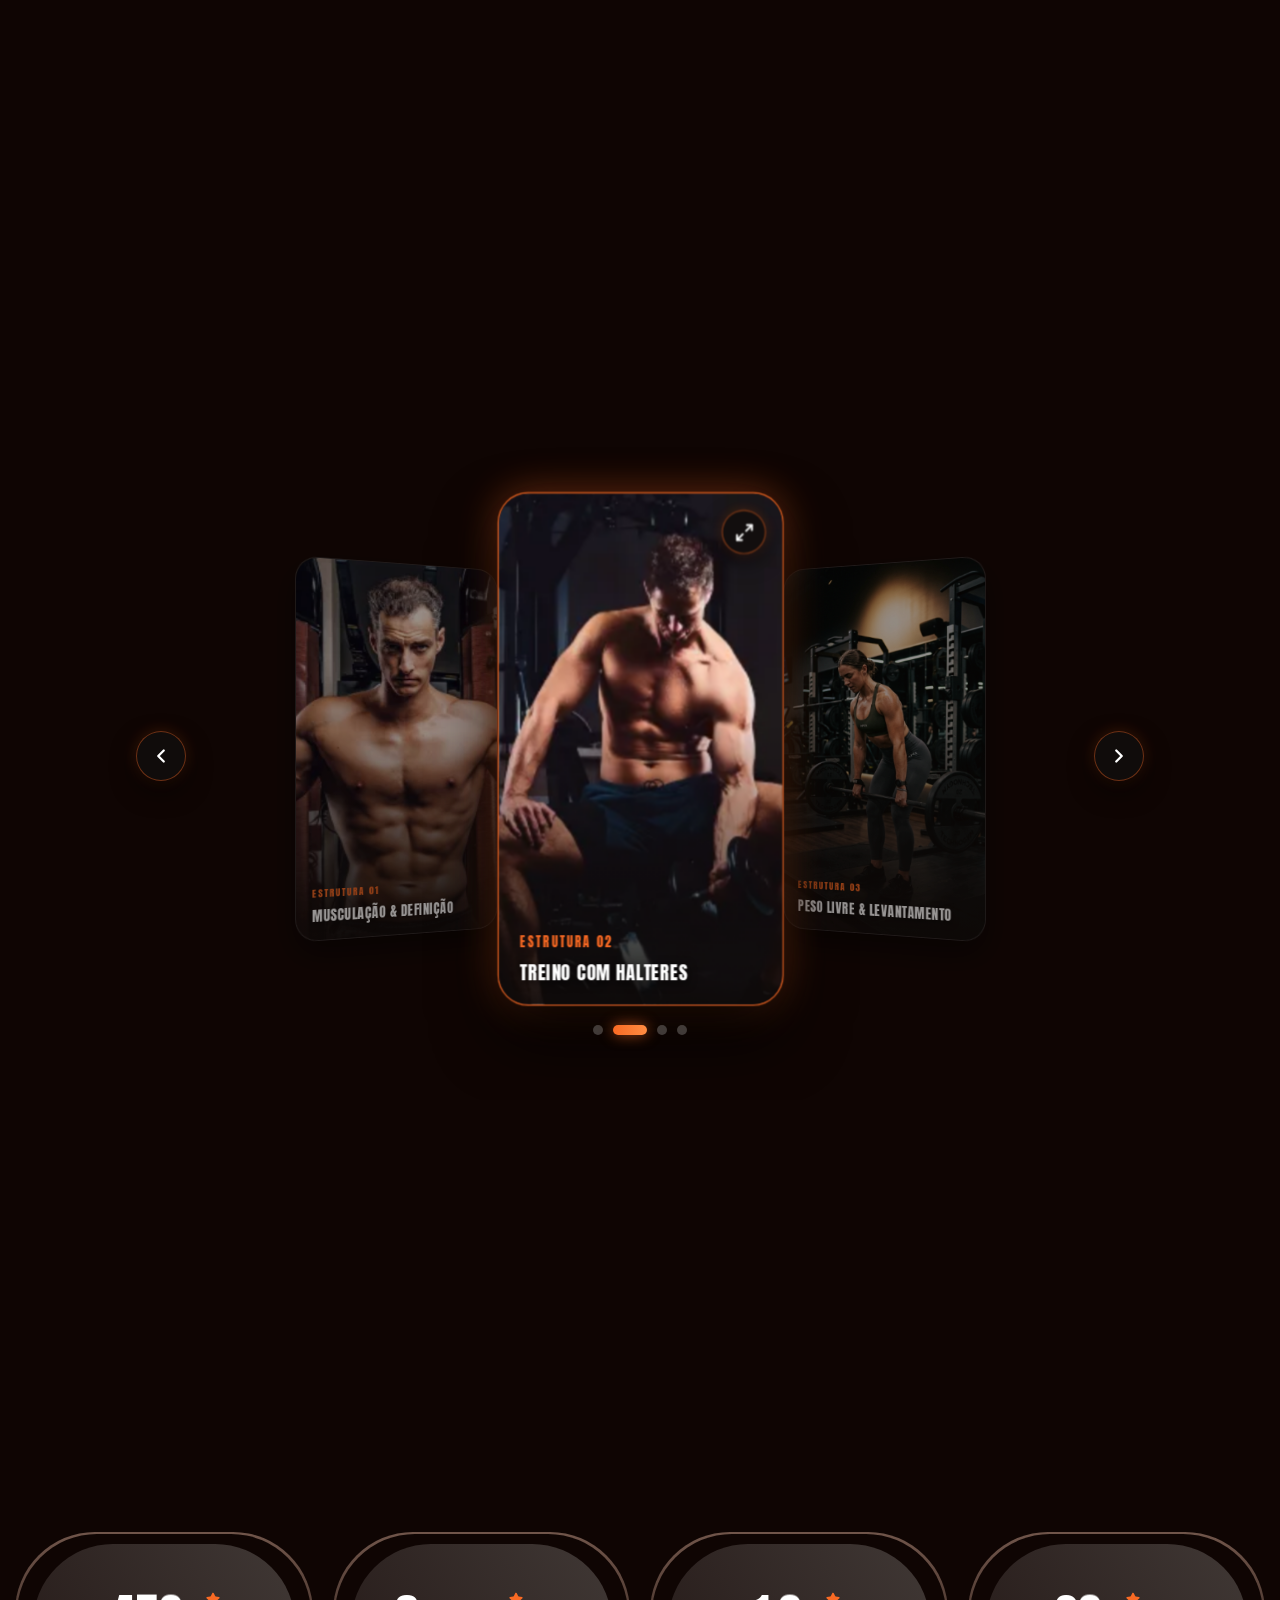
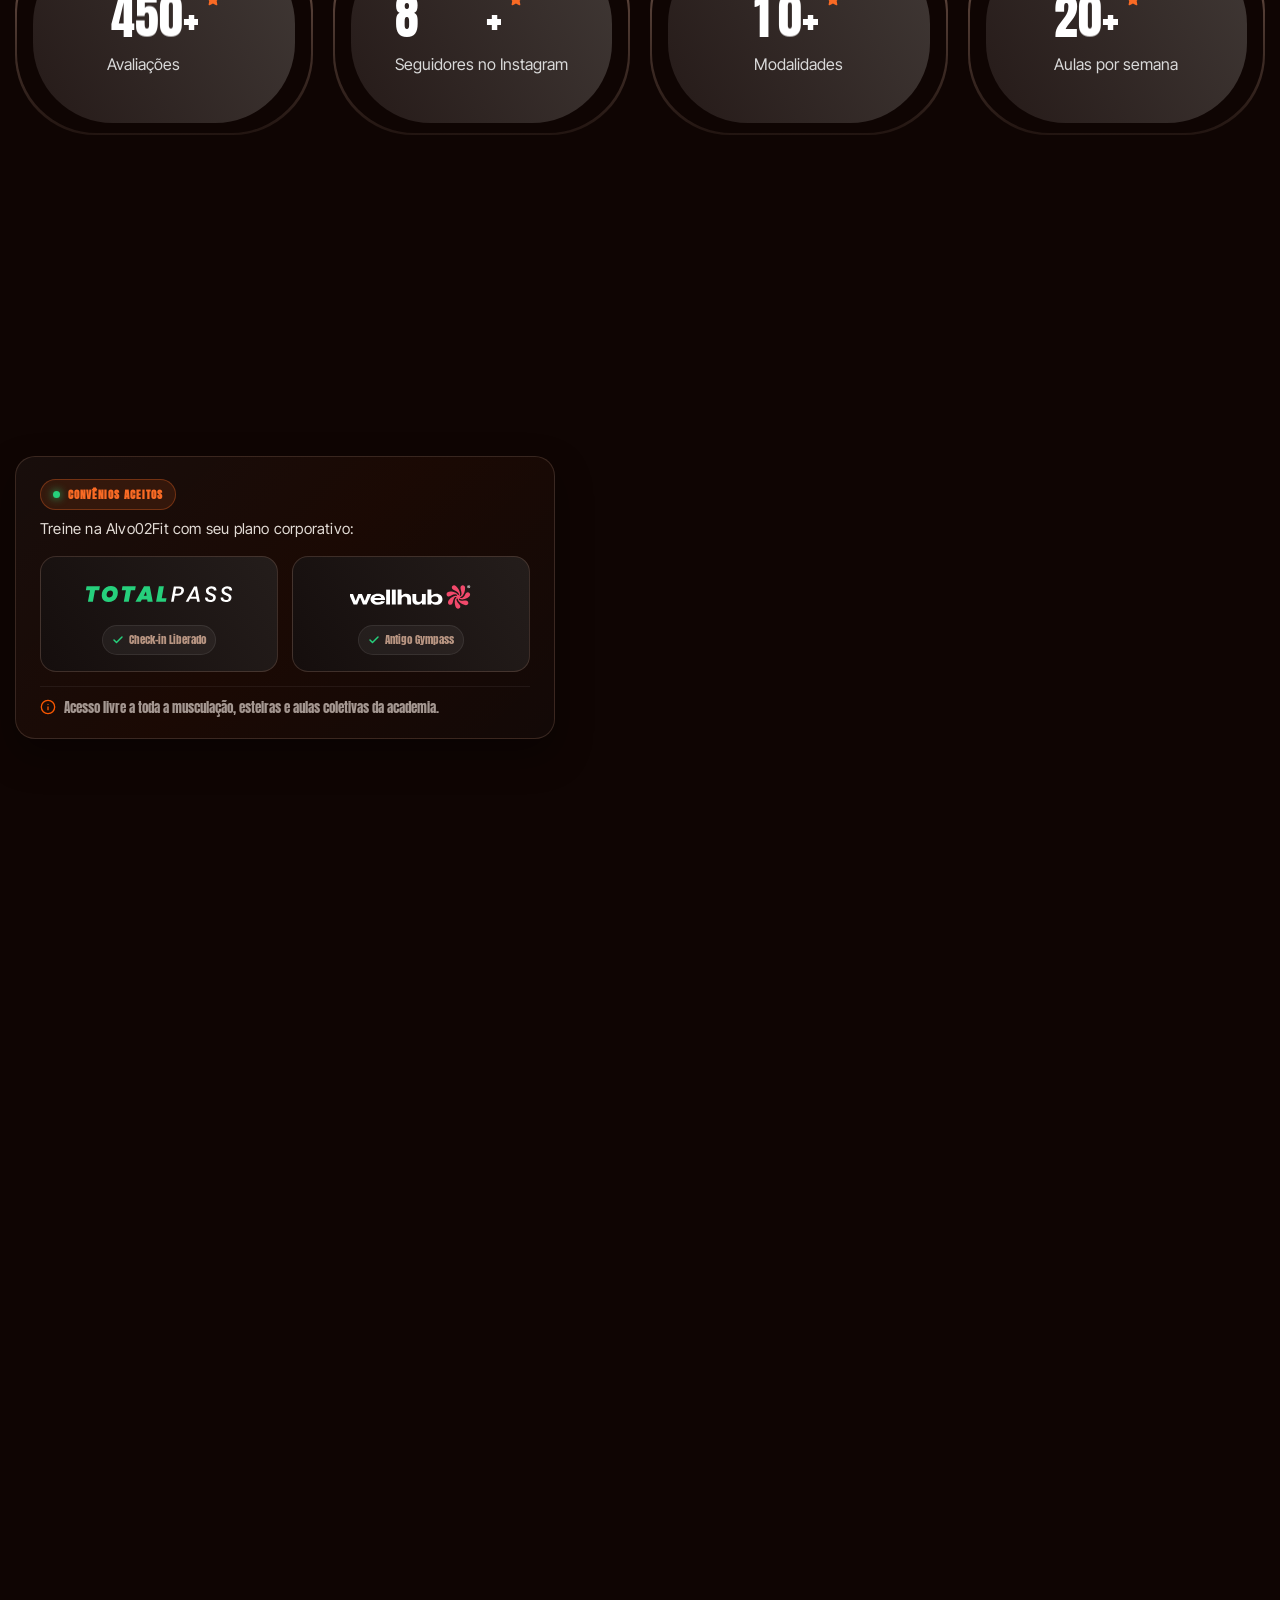
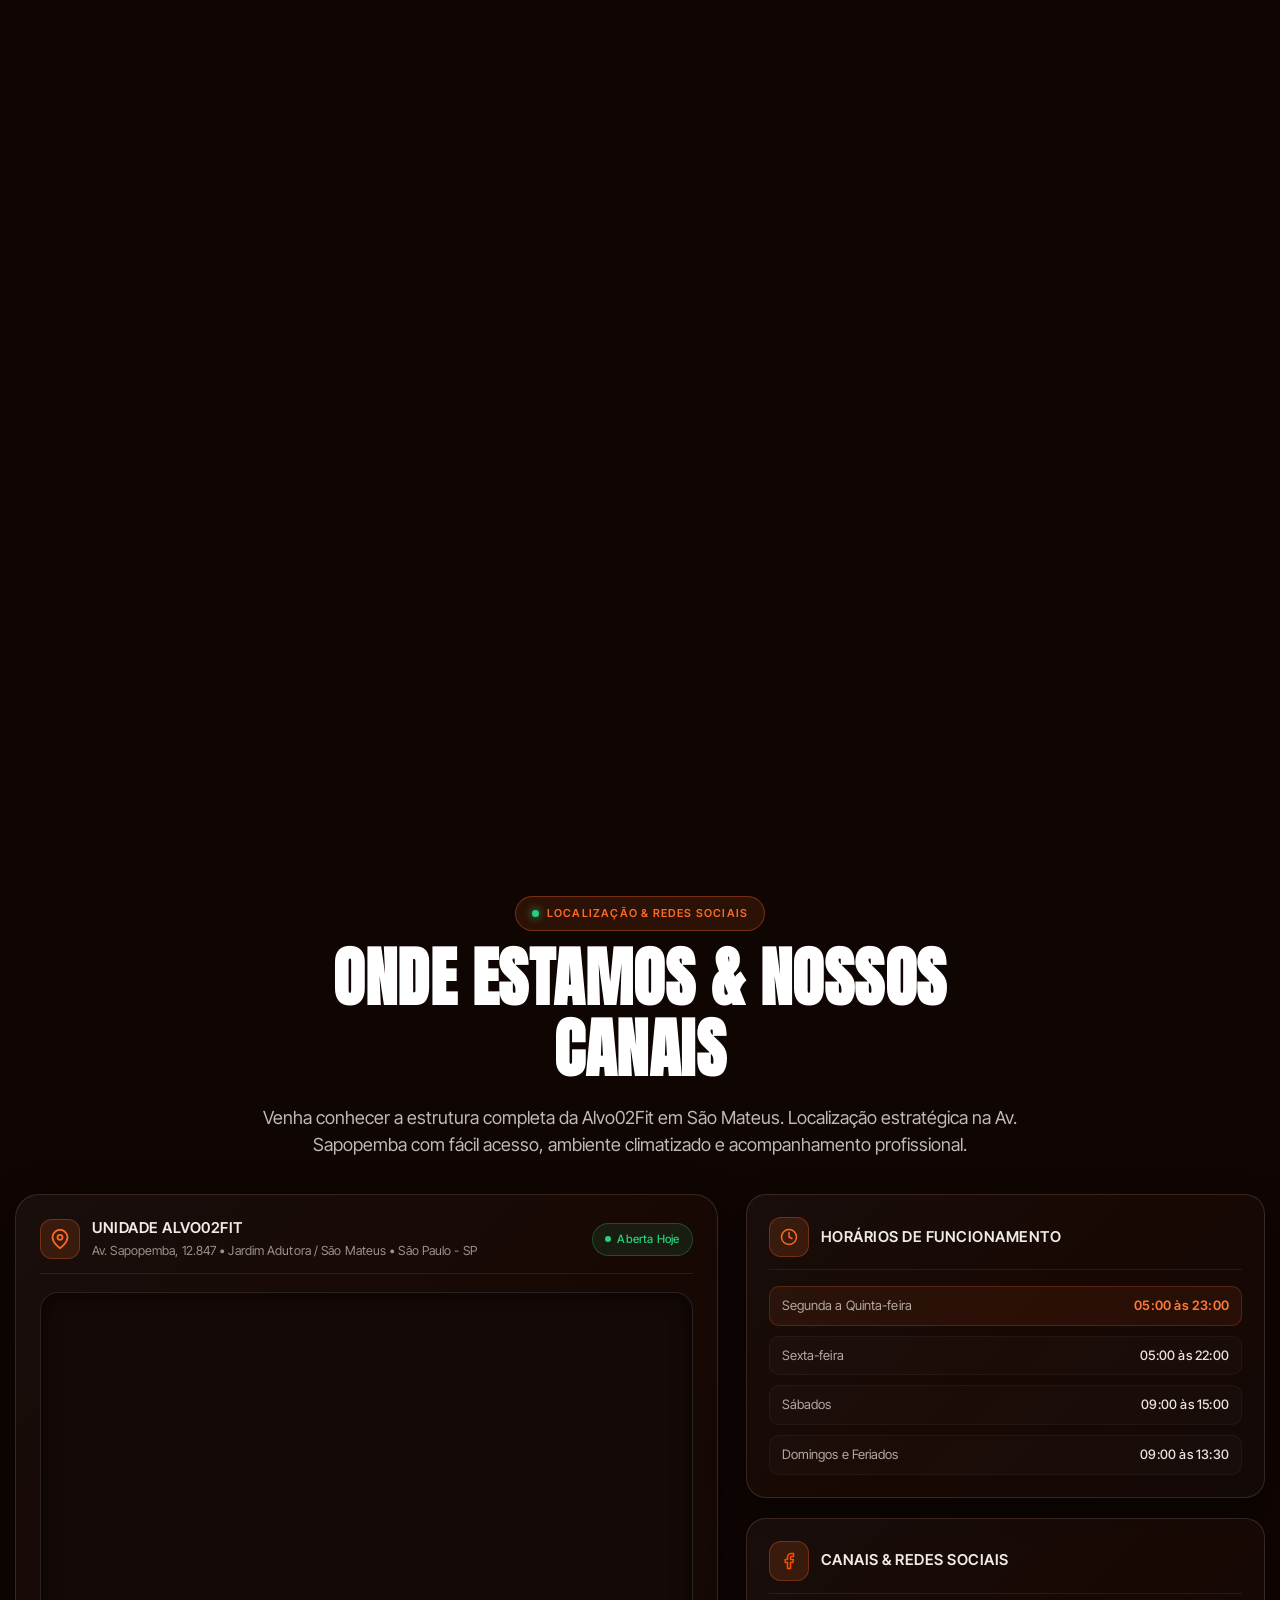
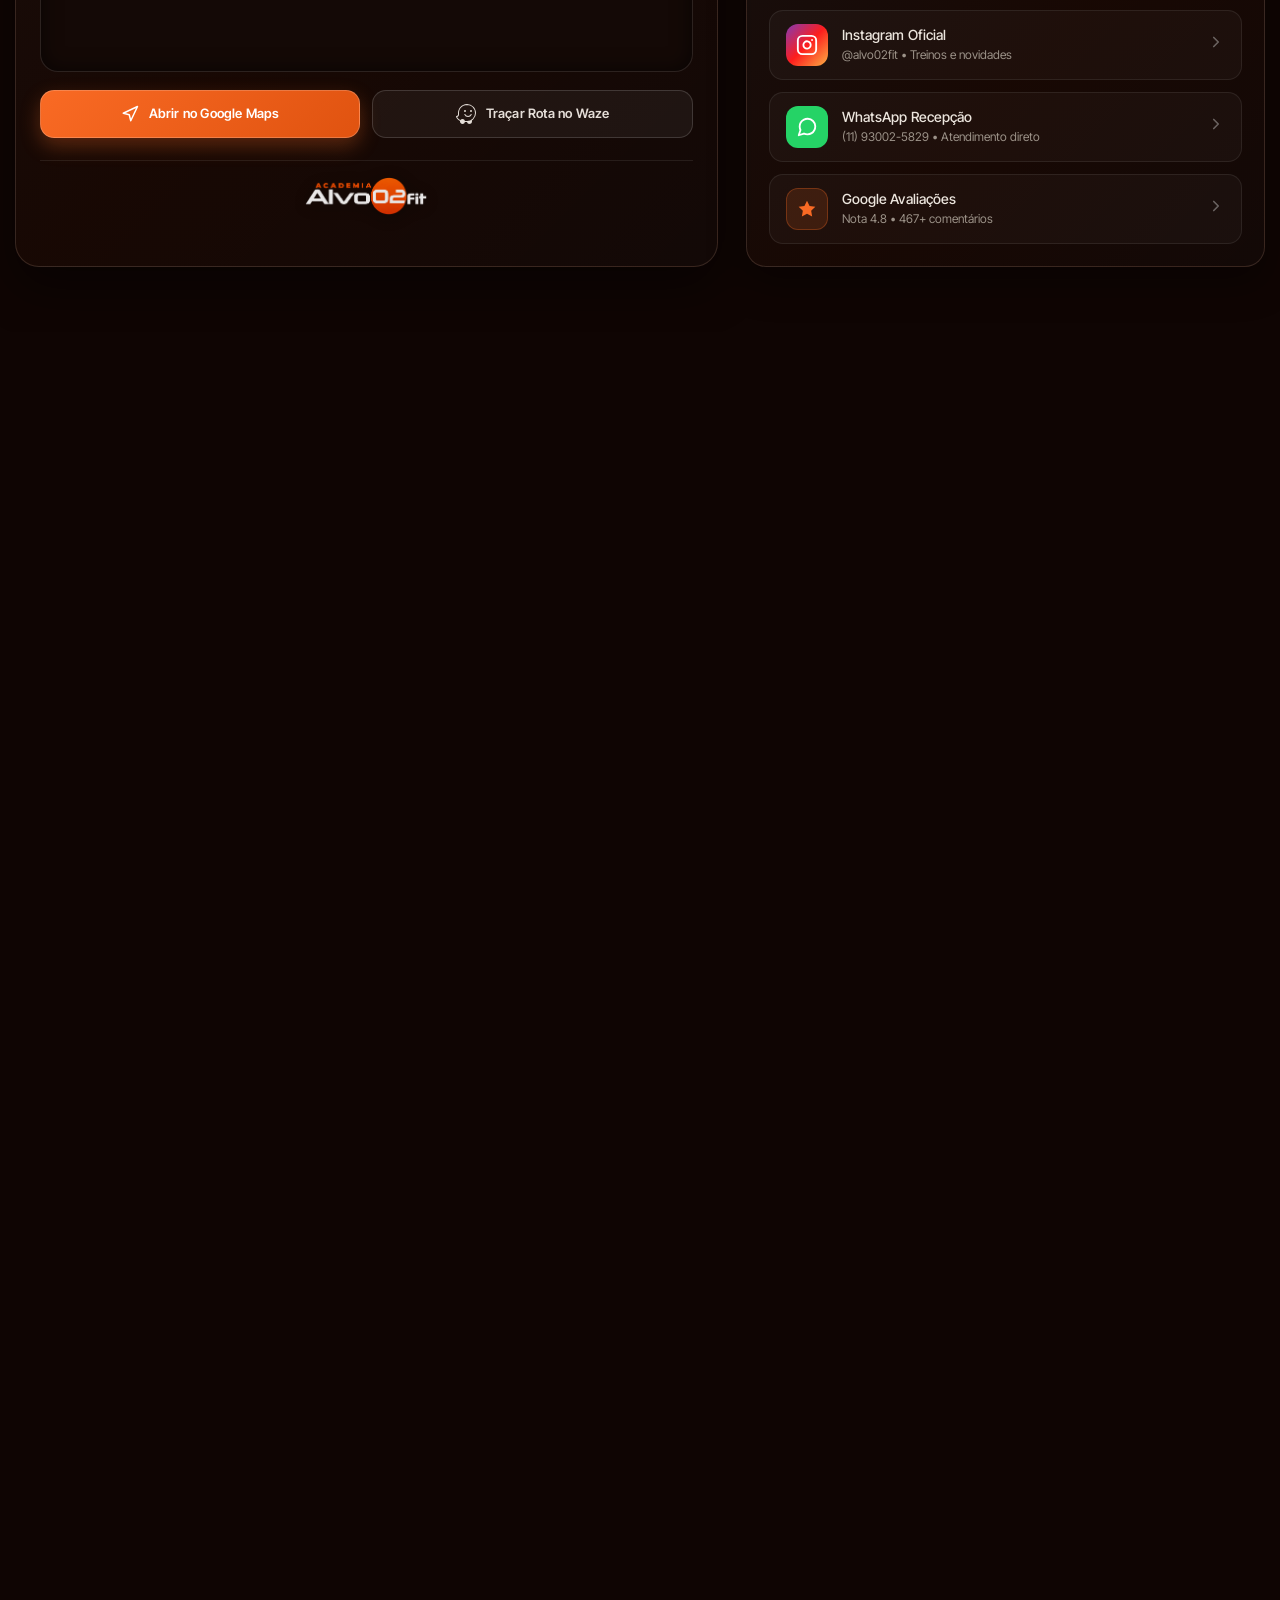
==== commit 4d1effb7: "chore: limpa arquivos nao utilizados e organiza estrutura de pastas para deploy" ====
--- a/index.html
+++ b/index.html
@@ -43,8 +43,8 @@
   <!-- Fontes Locais & Otimizacao de Performance -->
   <link rel="preload" href="./fonts/anton.woff2" as="font" type="font/woff2" crossorigin />
   <link rel="preload" href="./fonts/inter-tight.woff2" as="font" type="font/woff2" crossorigin />
-  <link rel="preload" as="image" href="./images/hero-poster-mobile.jpg" media="(max-width: 768px)" fetchpriority="high" />
-  <link rel="preload" as="image" href="./images/hero-poster.jpg" media="(min-width: 769px)" fetchpriority="high" />
+  <link rel="preload" as="image" href="./images/hero/hero-poster-mobile.jpg" media="(max-width: 768px)" fetchpriority="high" />
+  <link rel="preload" as="image" href="./images/hero/hero-poster-desktop.jpg" media="(min-width: 769px)" fetchpriority="high" />
 
   <style>
     /* ==========================================================================
@@ -476,12 +476,9 @@
   <script src="./js/webfont.js" type="text/javascript" async></script>
   <script
     type="text/javascript">!function (o, c) { var n = c.documentElement, t = " w-mod-"; n.className += t + "js" + t + "ix3", ("ontouchstart" in o || o.DocumentTouch && c instanceof DocumentTouch) && (n.className += t + "touch") }(window, document);</script>
-  <link
-    href="https://cdn.prod.website-files.com/69cc99c674ef20818f6f26db/69df0a0e5d7ad6341cf87a2f_Frame%201249187580.webp"
-    rel="shortcut icon" type="image/x-icon" />
-  <link
-    href="https://cdn.prod.website-files.com/69cc99c674ef20818f6f26db/69df0a80cea10734a933ad13_Frame%201249187581%20(1).png"
-    rel="apple-touch-icon" />
+  <link rel="icon" type="image/png" sizes="512x512" href="./images/brand/favicon-alvo02fit.png?v=2" />
+  <link rel="shortcut icon" href="./images/brand/favicon-alvo02fit.ico?v=2" type="image/x-icon" />
+  <link rel="apple-touch-icon" href="./images/brand/favicon-alvo02fit.png?v=2" />
 
   <style>
     /* ==========================================================================
@@ -3289,7 +3286,7 @@
       <div class="container w-container">
         <div class="navbar-wrapper">
           <a href="/" aria-current="page" class="navbar-logo-link w-nav-brand w--current">
-            <img loading="lazy" src="./images/alvo02fit-logo.png" alt="Alvo02Fit - Academia" class="image" />
+            <img loading="lazy" src="./images/brand/alvo02fit-logo.png" alt="Alvo02Fit - Academia" class="image" />
           </a>
           <nav role="navigation" class="navigation w-nav-menu">
             <div class="navigation-inner-wrap">
@@ -3398,19 +3395,18 @@
     </div>
     <div id="hero" class="home-hero-bg-block">
       <div class="home-hero-bg-wrap">
-        <video id="hero-bg-video" class="home-hero-image home-hero-video" autoplay muted loop playsinline preload="auto" poster="./images/hero-poster.jpg">
+        <video id="hero-bg-video" class="home-hero-image home-hero-video" autoplay muted loop playsinline preload="auto" poster="./images/hero/hero-poster-desktop.jpg">
           <!-- Video Vertical para Dispositivo Movel (<= 768px) -->
-          <source src="./images/hero_cll.mp4" type="video/mp4" media="(max-width: 768px)" />
+          <source src="./videos/hero-mobile.mp4" type="video/mp4" media="(max-width: 768px)" />
           <!-- Video Horizontal para Computador / Desktop (> 768px) -->
-          <source src="./images/hero.mp4" type="video/mp4" />
-          <source src="./hero.mp4" type="video/mp4" />
-          <img src="./images/hero-poster.jpg" loading="eager" fetchpriority="high" alt="Alvo02Fit - Treino e Performance" class="home-hero-image" />
+          <source src="./videos/hero-desktop.mp4" type="video/mp4" />
+          <img src="./images/hero/hero-poster-desktop.jpg" loading="eager" fetchpriority="high" alt="Alvo02Fit - Treino e Performance" class="home-hero-image" />
         </video>
         <script>
           (function() {
             var v = document.getElementById('hero-bg-video');
             if (v && window.matchMedia && window.matchMedia('(max-width: 768px)').matches) {
-              v.setAttribute('poster', './images/hero-poster-mobile.jpg');
+              v.setAttribute('poster', './images/hero/hero-poster-mobile.jpg');
             }
           })();
         </script>
@@ -3452,7 +3448,7 @@
               style="box-sizing: border-box !important;">
               <div class="home-hero-left-card">
                 <img
-                  src="./images/69ccf9e3fcf95f9e2bbb3d63_Subtract.webp"
+                  src="./images/hero/hero-card-shape.webp"
                   loading="lazy" alt="" class="hero-card-bg-image" />
                 <div class="home-hero-card-content">
                   <div class="card-content-top"
@@ -3471,18 +3467,18 @@
                   </div>
                   <div class="card-content-bottom">
                     <img
-                      src="./images/69ccff1c36640a2e7960be3b_ac51cc667e0cae0445129cce11a0559d_Ellipse 2.webp"
+                      src="./images/hero/avatar-aluno-1.webp"
                       loading="lazy" alt="" class="card-circle-image" />
                     <img
-                      src="./images/69ccff1c99fe03e62ab1c3e2_fc2b58642a8b53e145c4f6144758ab92_Ellipse 4.webp"
+                      src="./images/hero/avatar-aluno-2.webp"
                       loading="lazy" alt="" class="card-circle-image _01" />
                     <img
-                      src="https://cdn.prod.website-files.com/69cc99c674ef20818f6f26db/69ccff6fb6bdacb33cfff003_Ellipse%204%20(2).webp"
+                      src="./images/hero/avatar-aluno-3.webp"
                       loading="lazy" alt="" class="card-circle-image _01" />
                     <a href="#modalidades" class="card-circle-image _01 hero-modalidades-btn"
                       title="Ver Modalidades" aria-label="Ir para a seção de modalidades">
                       <img
-                        src="./images/69ccff1c899f2421383fdee2_Group 96.svg"
+                        src="./images/icons/icone-membros.svg"
                         loading="lazy" alt="Ver Modalidades" style="width: 100%; height: 100%; display: block;" />
                     </a>
                   </div>
@@ -3520,7 +3516,7 @@
                   <div class="star-text-wrap">
                     <h2 class="_4-8-text">4.8</h2>
                     <img
-                      src="./images/69cd01e3bf4928572c4eecfb_Star.svg"
+                      src="./images/icons/icone-estrela.svg"
                       loading="lazy" alt="Nota 4.8 estrelas" class="star-logo" />
                   </div>
                   <p class="paragraph" style="margin-bottom:0;">Avalia&ccedil;&atilde;o dos alunos</p>
@@ -3547,7 +3543,7 @@
                   <h3 class="marque-text">Muscula&ccedil;&atilde;o</h3>
                 </div>
                 <img
-                  src="./images/69cd057cd134e60b2e94a923_9a6748741c24d86b61734fe66ba6f325_Frame.svg"
+                  src="./images/icons/icone-asterisco-marquee.svg"
                   loading="lazy" alt="" class="marque-logo-image" />
               </div>
               <div class="marque-content-wrap">
@@ -3555,7 +3551,7 @@
                   <h3 class="marque-text">Treino Funcional</h3>
                 </div>
                 <img
-                  src="./images/69cd057cd134e60b2e94a923_9a6748741c24d86b61734fe66ba6f325_Frame.svg"
+                  src="./images/icons/icone-asterisco-marquee.svg"
                   loading="lazy" alt="" class="marque-logo-image" />
               </div>
               <div class="marque-content-wrap">
@@ -3563,7 +3559,7 @@
                   <h3 class="marque-text">Pilates</h3>
                 </div>
                 <img
-                  src="./images/69cd057cd134e60b2e94a923_9a6748741c24d86b61734fe66ba6f325_Frame.svg"
+                  src="./images/icons/icone-asterisco-marquee.svg"
                   loading="lazy" alt="" class="marque-logo-image" />
               </div>
               <div class="marque-content-wrap">
@@ -3571,7 +3567,7 @@
                   <h3 class="marque-text">FitDance</h3>
                 </div>
                 <img
-                  src="./images/69cd057cd134e60b2e94a923_9a6748741c24d86b61734fe66ba6f325_Frame.svg"
+                  src="./images/icons/icone-asterisco-marquee.svg"
                   loading="lazy" alt="" class="marque-logo-image" />
               </div>
               <div class="marque-content-wrap">
@@ -3579,7 +3575,7 @@
                   <h3 class="marque-text">Ritbox</h3>
                 </div>
                 <img
-                  src="./images/69cd057cd134e60b2e94a923_9a6748741c24d86b61734fe66ba6f325_Frame.svg"
+                  src="./images/icons/icone-asterisco-marquee.svg"
                   loading="lazy" alt="" class="marque-logo-image" />
               </div>
               <div class="marque-content-wrap">
@@ -3587,7 +3583,7 @@
                   <h3 class="marque-text">Zumba</h3>
                 </div>
                 <img
-                  src="./images/69cd057cd134e60b2e94a923_9a6748741c24d86b61734fe66ba6f325_Frame.svg"
+                  src="./images/icons/icone-asterisco-marquee.svg"
                   loading="lazy" alt="" class="marque-logo-image" />
               </div>
               <div class="marque-content-wrap">
@@ -3595,7 +3591,7 @@
                   <h3 class="marque-text">Cardio</h3>
                 </div>
                 <img
-                  src="./images/69cd057cd134e60b2e94a923_9a6748741c24d86b61734fe66ba6f325_Frame.svg"
+                  src="./images/icons/icone-asterisco-marquee.svg"
                   loading="lazy" alt="" class="marque-logo-image" />
               </div>
               <div class="marque-content-wrap">
@@ -3603,7 +3599,7 @@
                   <h3 class="marque-text">Aulas Coletivas</h3>
                 </div>
                 <img
-                  src="./images/69cd057cd134e60b2e94a923_9a6748741c24d86b61734fe66ba6f325_Frame.svg"
+                  src="./images/icons/icone-asterisco-marquee.svg"
                   loading="lazy" alt="" class="marque-logo-image" />
               </div>
               <div class="marque-content-wrap">
@@ -3611,7 +3607,7 @@
                   <h3 class="marque-text">Alongamento</h3>
                 </div>
                 <img
-                  src="./images/69cd057cd134e60b2e94a923_9a6748741c24d86b61734fe66ba6f325_Frame.svg"
+                  src="./images/icons/icone-asterisco-marquee.svg"
                   loading="lazy" alt="" class="marque-logo-image" />
               </div>
             </div>
@@ -3625,7 +3621,7 @@
                   <h3 class="marque-text">FitDance</h3>
                 </div>
                 <img
-                  src="./images/69cd057cd134e60b2e94a923_9a6748741c24d86b61734fe66ba6f325_Frame.svg"
+                  src="./images/icons/icone-asterisco-marquee.svg"
                   loading="lazy" alt="" class="marque-logo-image" />
               </div>
               <div class="marque-content-wrap">
@@ -3633,7 +3629,7 @@
                   <h3 class="marque-text">Muscula&ccedil;&atilde;o</h3>
                 </div>
                 <img
-                  src="./images/69cd057cd134e60b2e94a923_9a6748741c24d86b61734fe66ba6f325_Frame.svg"
+                  src="./images/icons/icone-asterisco-marquee.svg"
                   loading="lazy" alt="" class="marque-logo-image" />
               </div>
               <div class="marque-content-wrap">
@@ -3641,7 +3637,7 @@
                   <h3 class="marque-text">Ritbox</h3>
                 </div>
                 <img
-                  src="./images/69cd057cd134e60b2e94a923_9a6748741c24d86b61734fe66ba6f325_Frame.svg"
+                  src="./images/icons/icone-asterisco-marquee.svg"
                   loading="lazy" alt="" class="marque-logo-image" />
               </div>
               <div class="marque-content-wrap">
@@ -3649,7 +3645,7 @@
                   <h3 class="marque-text">Treino Funcional</h3>
                 </div>
                 <img
-                  src="./images/69cd057cd134e60b2e94a923_9a6748741c24d86b61734fe66ba6f325_Frame.svg"
+                  src="./images/icons/icone-asterisco-marquee.svg"
                   loading="lazy" alt="" class="marque-logo-image" />
               </div>
               <div class="marque-content-wrap">
@@ -3657,7 +3653,7 @@
                   <h3 class="marque-text">Zumba</h3>
                 </div>
                 <img
-                  src="./images/69cd057cd134e60b2e94a923_9a6748741c24d86b61734fe66ba6f325_Frame.svg"
+                  src="./images/icons/icone-asterisco-marquee.svg"
                   loading="lazy" alt="" class="marque-logo-image" />
               </div>
               <div class="marque-content-wrap">
@@ -3665,7 +3661,7 @@
                   <h3 class="marque-text">Pilates</h3>
                 </div>
                 <img
-                  src="./images/69cd057cd134e60b2e94a923_9a6748741c24d86b61734fe66ba6f325_Frame.svg"
+                  src="./images/icons/icone-asterisco-marquee.svg"
                   loading="lazy" alt="" class="marque-logo-image" />
               </div>
               <div class="marque-content-wrap">
@@ -3673,7 +3669,7 @@
                   <h3 class="marque-text">Cardio</h3>
                 </div>
                 <img
-                  src="./images/69cd057cd134e60b2e94a923_9a6748741c24d86b61734fe66ba6f325_Frame.svg"
+                  src="./images/icons/icone-asterisco-marquee.svg"
                   loading="lazy" alt="" class="marque-logo-image" />
               </div>
               <div class="marque-content-wrap">
@@ -3681,7 +3677,7 @@
                   <h3 class="marque-text">Aulas Coletivas</h3>
                 </div>
                 <img
-                  src="./images/69cd057cd134e60b2e94a923_9a6748741c24d86b61734fe66ba6f325_Frame.svg"
+                  src="./images/icons/icone-asterisco-marquee.svg"
                   loading="lazy" alt="" class="marque-logo-image" />
               </div>
               <div class="marque-content-wrap">
@@ -3689,7 +3685,7 @@
                   <h3 class="marque-text">Alongamento</h3>
                 </div>
                 <img
-                  src="./images/69cd057cd134e60b2e94a923_9a6748741c24d86b61734fe66ba6f325_Frame.svg"
+                  src="./images/icons/icone-asterisco-marquee.svg"
                   loading="lazy" alt="" class="marque-logo-image" />
               </div>
               <div class="marque-content-wrap">
@@ -3697,7 +3693,7 @@
                   <h3 class="marque-text">FitDance</h3>
                 </div>
                 <img
-                  src="./images/69cd057cd134e60b2e94a923_9a6748741c24d86b61734fe66ba6f325_Frame.svg"
+                  src="./images/icons/icone-asterisco-marquee.svg"
                   loading="lazy" alt="" class="marque-logo-image" />
               </div>
               <div class="marque-content-wrap">
@@ -3705,7 +3701,7 @@
                   <h3 class="marque-text">Muscula&ccedil;&atilde;o</h3>
                 </div>
                 <img
-                  src="./images/69cd057cd134e60b2e94a923_9a6748741c24d86b61734fe66ba6f325_Frame.svg"
+                  src="./images/icons/icone-asterisco-marquee.svg"
                   loading="lazy" alt="" class="marque-logo-image" />
               </div>
             </div>
@@ -3762,7 +3758,7 @@
                 <div role="listitem" class="service-co-item w-dyn-item">
                   <a href="agendamento.html?modalidade=Muscula%C3%A7%C3%A3o" class="service-single-card-wrap w-inline-block" title="Agendar aula experimental de Musculação">
                     <div class="service-single-card sf-modalidade-card">
-                      <img src="./images/modalidade-musculacao.jpg" alt="Musculação - Academia Alvo02Fit" class="sf-card-bg-img" loading="lazy" />
+                      <img src="./images/modalidades/modalidade-musculacao.jpg" alt="Musculação - Academia Alvo02Fit" class="sf-card-bg-img" loading="lazy" />
                       <div class="sf-card-overlay"></div>
                       <div class="sf-card-content">
                         <div class="sf-card-info">
@@ -3782,7 +3778,7 @@
                 <div role="listitem" class="service-co-item w-dyn-item">
                   <a href="agendamento.html?modalidade=Treino%20Funcional" class="service-single-card-wrap w-inline-block" title="Agendar aula experimental de Treino Funcional">
                     <div class="service-single-card sf-modalidade-card">
-                      <img src="./images/modalidade-funcional.jpg" alt="Treino Funcional - Academia Alvo02Fit" class="sf-card-bg-img" loading="lazy" />
+                      <img src="./images/modalidades/modalidade-funcional.jpg" alt="Treino Funcional - Academia Alvo02Fit" class="sf-card-bg-img" loading="lazy" />
                       <div class="sf-card-overlay"></div>
                       <div class="sf-card-content">
                         <div class="sf-card-info">
@@ -3802,7 +3798,7 @@
                 <div role="listitem" class="service-co-item w-dyn-item">
                   <a href="agendamento.html?modalidade=Pilates" class="service-single-card-wrap w-inline-block" title="Agendar aula experimental de Pilates">
                     <div class="service-single-card sf-modalidade-card">
-                      <img src="./images/modalidade-pilates.jpg" alt="Pilates - Academia Alvo02Fit" class="sf-card-bg-img" loading="lazy" />
+                      <img src="./images/modalidades/modalidade-pilates.jpg" alt="Pilates - Academia Alvo02Fit" class="sf-card-bg-img" loading="lazy" />
                       <div class="sf-card-overlay"></div>
                       <div class="sf-card-content">
                         <div class="sf-card-info">
@@ -3822,7 +3818,7 @@
                 <div role="listitem" class="service-co-item w-dyn-item">
                   <a href="agendamento.html?modalidade=Ritbox" class="service-single-card-wrap w-inline-block" title="Agendar aula experimental de Ritbox">
                     <div class="service-single-card sf-modalidade-card">
-                      <img src="./images/modalidade-ritbox.jpg" alt="Ritbox - Academia Alvo02Fit" class="sf-card-bg-img" loading="lazy" />
+                      <img src="./images/modalidades/modalidade-ritbox.jpg" alt="Ritbox - Academia Alvo02Fit" class="sf-card-bg-img" loading="lazy" />
                       <div class="sf-card-overlay"></div>
                       <div class="sf-card-content">
                         <div class="sf-card-info">
@@ -3842,7 +3838,7 @@
                 <div role="listitem" class="service-co-item w-dyn-item">
                   <a href="agendamento.html?modalidade=FitDance" class="service-single-card-wrap w-inline-block" title="Agendar aula experimental de FitDance">
                     <div class="service-single-card sf-modalidade-card">
-                      <img src="./images/modalidade-fitdance.jpg" alt="FitDance - Academia Alvo02Fit" class="sf-card-bg-img" loading="lazy" />
+                      <img src="./images/modalidades/modalidade-fitdance.jpg" alt="FitDance - Academia Alvo02Fit" class="sf-card-bg-img" loading="lazy" />
                       <div class="sf-card-overlay"></div>
                       <div class="sf-card-content">
                         <div class="sf-card-info">
@@ -3862,7 +3858,7 @@
                 <div role="listitem" class="service-co-item w-dyn-item">
                   <a href="agendamento.html?modalidade=Zumba" class="service-single-card-wrap w-inline-block" title="Agendar aula experimental de Zumba">
                     <div class="service-single-card sf-modalidade-card">
-                      <img src="./images/modalidade-zumba.jpg" alt="Zumba - Academia Alvo02Fit" class="sf-card-bg-img" loading="lazy" />
+                      <img src="./images/modalidades/modalidade-zumba.jpg" alt="Zumba - Academia Alvo02Fit" class="sf-card-bg-img" loading="lazy" />
                       <div class="sf-card-overlay"></div>
                       <div class="sf-card-content">
                         <div class="sf-card-info">
@@ -3951,7 +3947,7 @@
                       </div>
                       <div class="button-arrow-wrap">
                         <img loading="lazy"
-                          src="https://cdn.prod.website-files.com/69cc99c674ef20818f6f26db/69ce23789b5884025bcce8c7_Arrow%20-%20Up.svg"
+                          src="./images/icons/icone-seta-topo.svg"
                           alt="" class="button-icon" />
                       </div>
                     </div>
@@ -4023,7 +4019,7 @@
                       </div>
                       <div class="button-arrow-wrap">
                         <img loading="lazy"
-                          src="https://cdn.prod.website-files.com/69cc99c674ef20818f6f26db/69ce23789b5884025bcce8c7_Arrow%20-%20Up.svg"
+                          src="./images/icons/icone-seta-topo.svg"
                           alt="" class="button-icon" />
                       </div>
                     </div>
@@ -4090,7 +4086,7 @@
                       </div>
                       <div class="button-arrow-wrap">
                         <img loading="lazy"
-                          src="https://cdn.prod.website-files.com/69cc99c674ef20818f6f26db/69ce23789b5884025bcce8c7_Arrow%20-%20Up.svg"
+                          src="./images/icons/icone-seta-topo.svg"
                           alt="" class="button-icon" />
                       </div>
                     </div>
@@ -4138,7 +4134,7 @@
                 <div class="design-card pos-active" data-card-idx="0">
                   <div class="design-card-inner">
                     <img
-                      src="./images/estrutura-1.webp"
+                      src="./images/estrutura/estrutura-1.webp"
                       loading="lazy" alt="Estrutura Alvo02 Fit - Musculação e Definição" class="design-image" />
                     <button type="button" class="design-card-zoom-btn" aria-label="Ampliar foto" title="Clique para ampliar">
                       <svg width="17" height="17" viewBox="0 0 24 24" fill="none" stroke="currentColor" stroke-width="2.3" stroke-linecap="round" stroke-linejoin="round">
@@ -4158,7 +4154,7 @@
                 <div class="design-card pos-next" data-card-idx="1">
                   <div class="design-card-inner">
                     <img
-                      src="./images/estrutura-2.webp"
+                      src="./images/estrutura/estrutura-2.webp"
                       loading="lazy" alt="Estrutura Alvo02 Fit - Treino com Halteres" class="design-image" />
                     <button type="button" class="design-card-zoom-btn" aria-label="Ampliar foto" title="Clique para ampliar">
                       <svg width="17" height="17" viewBox="0 0 24 24" fill="none" stroke="currentColor" stroke-width="2.3" stroke-linecap="round" stroke-linejoin="round">
@@ -4178,7 +4174,7 @@
                 <div class="design-card pos-back" data-card-idx="2">
                   <div class="design-card-inner">
                     <img
-                      src="./images/estrutura-3.jpg"
+                      src="./images/estrutura/estrutura-3.jpg"
                       loading="lazy" alt="Estrutura Alvo02 Fit - Peso Livre e Levantamento" class="design-image" />
                     <button type="button" class="design-card-zoom-btn" aria-label="Ampliar foto" title="Clique para ampliar">
                       <svg width="17" height="17" viewBox="0 0 24 24" fill="none" stroke="currentColor" stroke-width="2.3" stroke-linecap="round" stroke-linejoin="round">
@@ -4198,7 +4194,7 @@
                 <div class="design-card pos-prev" data-card-idx="3">
                   <div class="design-card-inner">
                     <img
-                      src="./images/estrutura-4.webp"
+                      src="./images/estrutura/estrutura-4.webp"
                       loading="lazy" alt="Estrutura Alvo02 Fit - Equipamentos Biomecânicos" class="design-image" />
                     <button type="button" class="design-card-zoom-btn" aria-label="Ampliar foto" title="Clique para ampliar">
                       <svg width="17" height="17" viewBox="0 0 24 24" fill="none" stroke="currentColor" stroke-width="2.3" stroke-linecap="round" stroke-linejoin="round">
@@ -4255,7 +4251,7 @@
                   </div>
                   <div class="button-arrow-wrap">
                     <img
-                      src="https://cdn.prod.website-files.com/69cc99c674ef20818f6f26db/69ce23789b5884025bcce8c7_Arrow%20-%20Up.svg"
+                      src="./images/icons/icone-seta-topo.svg"
                       loading="lazy" alt="" class="button-icon" />
                   </div>
                 </div>
@@ -4279,7 +4275,7 @@
             <div class="about-top-left-block">
               <div class="about-text">Sobre a Alvo02Fit</div>
               <div class="about-text-image-wrap">
-                <img loading="lazy" src="./images/alvo02fit-badge.svg" alt="" class="about-text-image" />
+                <img loading="lazy" src="./images/brand/alvo02fit-badge.svg" alt="" class="about-text-image" />
               </div>
             </div>
             <div class="about-top-right-block" style="gap: 28px !important; row-gap: 28px !important;">
@@ -4304,7 +4300,7 @@
                         </div>
                         <div class="button-arrow-wrap">
                           <img
-                            src="https://cdn.prod.website-files.com/69cc99c674ef20818f6f26db/69ce23789b5884025bcce8c7_Arrow%20-%20Up.svg"
+                            src="./images/icons/icone-seta-topo.svg"
                             loading="lazy" alt="" class="button-icon" />
                         </div>
                       </div>
@@ -4332,7 +4328,7 @@
                       <!-- Esfera Satelite Limpa: SEM sombra para evitar borda quadriculada/artefatos -->
                       <circle cx="530" cy="195" r="30" fill="url(#blobOrangeGrad)" />
                     </svg>
-                    <img src="./images/instrutor-alvo02fit.png" loading="lazy" alt="Instrutor Alvo02Fit"
+                    <img src="./images/hero/instrutor-alvo02fit.png" loading="lazy" alt="Instrutor Alvo02Fit"
                       class="about-instructor-image" />
                   </div>
                 </div>
@@ -4393,7 +4389,7 @@
                           </div>
                         </div>
                         <img loading="lazy"
-                          src="./images/69cd01e3bf4928572c4eecfb_Star.svg"
+                          src="./images/icons/icone-estrela.svg"
                           alt="" class="star-image" />
                       </div>
                       <p class="counter-sub-text">Avalia&ccedil;&otilde;es</p>
@@ -4427,7 +4423,7 @@
                           </div>
                         </div>
                         <img loading="lazy"
-                          src="./images/69cd01e3bf4928572c4eecfb_Star.svg"
+                          src="./images/icons/icone-estrela.svg"
                           alt="" class="star-image" />
                       </div>
                       <p class="counter-sub-text">Seguidores no Instagram</p>
@@ -4474,7 +4470,7 @@
                           </div>
                         </div>
                         <img loading="lazy"
-                          src="./images/69cd01e3bf4928572c4eecfb_Star.svg"
+                          src="./images/icons/icone-estrela.svg"
                           alt="" class="star-image" />
                       </div>
                       <p class="counter-sub-text">Modalidades</p>
@@ -4521,7 +4517,7 @@
                           </div>
                         </div>
                         <img loading="lazy"
-                          src="./images/69cd01e3bf4928572c4eecfb_Star.svg"
+                          src="./images/icons/icone-estrela.svg"
                           alt="" class="star-image" />
                       </div>
                       <p class="counter-sub-text">Aulas por semana</p>
@@ -4563,7 +4559,7 @@
                 <!-- Card TotalPass -->
                 <div class="faq-convenio-card">
                   <div class="faq-convenio-logo-box">
-                    <img loading="lazy" src="./images/totalpass-official-white.svg" alt="TotalPass - Convênio Aceito na Alvo02Fit" class="faq-convenio-img totalpass" />
+                    <img loading="lazy" src="./images/brand/totalpass-official-white.svg" alt="TotalPass - Convênio Aceito na Alvo02Fit" class="faq-convenio-img totalpass" />
                   </div>
                   <div class="faq-convenio-pill">
                     <svg width="12" height="12" viewBox="0 0 24 24" fill="none" stroke="currentColor" stroke-width="3" stroke-linecap="round" stroke-linejoin="round"><path d="M20 6L9 17l-5-5"/></svg>
@@ -4574,7 +4570,7 @@
                 <!-- Card Wellhub -->
                 <div class="faq-convenio-card">
                   <div class="faq-convenio-logo-box">
-                    <img loading="lazy" src="./images/wellhub-official-white.svg" alt="Wellhub (antigo Gympass) - Convênio Aceito na Alvo02Fit" class="faq-convenio-img wellhub" />
+                    <img loading="lazy" src="./images/brand/wellhub-official-white.svg" alt="Wellhub (antigo Gympass) - Convênio Aceito na Alvo02Fit" class="faq-convenio-img wellhub" />
                   </div>
                   <div class="faq-convenio-pill">
                     <svg width="12" height="12" viewBox="0 0 24 24" fill="none" stroke="currentColor" stroke-width="3" stroke-linecap="round" stroke-linejoin="round"><path d="M20 6L9 17l-5-5"/></svg>
@@ -4873,19 +4869,19 @@
                     <h3 class="_4-8-text">5.0</h3>
                     <div class="star-image-wrap">
                       <img loading="lazy"
-                        src="./images/69cd01e3bf4928572c4eecfb_Star.svg"
+                        src="./images/icons/icone-estrela.svg"
                         alt="" class="star-image" />
                       <img loading="lazy"
-                        src="./images/69cd01e3bf4928572c4eecfb_Star.svg"
+                        src="./images/icons/icone-estrela.svg"
                         alt="" class="star-image" />
                       <img loading="lazy"
-                        src="./images/69cd01e3bf4928572c4eecfb_Star.svg"
+                        src="./images/icons/icone-estrela.svg"
                         alt="" class="star-image" />
                       <img loading="lazy"
-                        src="./images/69cd01e3bf4928572c4eecfb_Star.svg"
+                        src="./images/icons/icone-estrela.svg"
                         alt="" class="star-image" />
                       <img loading="lazy"
-                        src="./images/69cd01e3bf4928572c4eecfb_Star.svg"
+                        src="./images/icons/icone-estrela.svg"
                         alt="" class="star-image" />
                     </div>
                   </div>
@@ -4902,19 +4898,19 @@
                     <h3 class="_4-8-text">5.0</h3>
                     <div class="star-image-wrap">
                       <img loading="lazy"
-                        src="./images/69cd01e3bf4928572c4eecfb_Star.svg"
+                        src="./images/icons/icone-estrela.svg"
                         alt="" class="star-image" />
                       <img loading="lazy"
-                        src="./images/69cd01e3bf4928572c4eecfb_Star.svg"
+                        src="./images/icons/icone-estrela.svg"
                         alt="" class="star-image" />
                       <img loading="lazy"
-                        src="./images/69cd01e3bf4928572c4eecfb_Star.svg"
+                        src="./images/icons/icone-estrela.svg"
                         alt="" class="star-image" />
                       <img loading="lazy"
-                        src="./images/69cd01e3bf4928572c4eecfb_Star.svg"
+                        src="./images/icons/icone-estrela.svg"
                         alt="" class="star-image" />
                       <img loading="lazy"
-                        src="./images/69cd01e3bf4928572c4eecfb_Star.svg"
+                        src="./images/icons/icone-estrela.svg"
                         alt="" class="star-image" />
                     </div>
                   </div>
@@ -4931,19 +4927,19 @@
                     <h3 class="_4-8-text">5.0</h3>
                     <div class="star-image-wrap">
                       <img loading="lazy"
-                        src="./images/69cd01e3bf4928572c4eecfb_Star.svg"
+                        src="./images/icons/icone-estrela.svg"
                         alt="" class="star-image" />
                       <img loading="lazy"
-                        src="./images/69cd01e3bf4928572c4eecfb_Star.svg"
+                        src="./images/icons/icone-estrela.svg"
                         alt="" class="star-image" />
                       <img loading="lazy"
-                        src="./images/69cd01e3bf4928572c4eecfb_Star.svg"
+                        src="./images/icons/icone-estrela.svg"
                         alt="" class="star-image" />
                       <img loading="lazy"
-                        src="./images/69cd01e3bf4928572c4eecfb_Star.svg"
+                        src="./images/icons/icone-estrela.svg"
                         alt="" class="star-image" />
                       <img loading="lazy"
-                        src="./images/69cd01e3bf4928572c4eecfb_Star.svg"
+                        src="./images/icons/icone-estrela.svg"
                         alt="" class="star-image" />
                     </div>
                   </div>
@@ -5029,7 +5025,7 @@
 
               <!-- Logo Alvo02 Fit -->
               <div class="loc-maps-footer-brand">
-                <img src="./images/alvo02fit-logo.png" alt="Logo Alvo02 Fit" class="loc-maps-brand-logo" loading="lazy" />
+                <img src="./images/brand/alvo02fit-logo.png" alt="Logo Alvo02 Fit" class="loc-maps-brand-logo" loading="lazy" />
               </div>
             </div>
 
@@ -5162,25 +5158,25 @@
             <div class="review-card-wrapper">
               <div class="review-logo-single-card _01">
                 <div class="review-logo-wrap">
-                  <img loading="lazy" src="./images/patrocinio-01-primestar.png"
+                  <img loading="lazy" src="./images/parceiros/patrocinio-01-primestar.png"
                     alt="PrimeStar Quiropraxia - Parceria Alvo02 Fit" class="review-logo" />
                 </div>
               </div>
               <div class="review-logo-single-card _02">
                 <div class="review-logo-wrap black">
-                  <img loading="lazy" src="./images/patrocinio-02-casasales.png"
+                  <img loading="lazy" src="./images/parceiros/patrocinio-02-casasales.png"
                     alt="Casa Sales Materiais de Constru&ccedil;&atilde;o - Parceria Alvo02 Fit" class="review-logo" />
                 </div>
               </div>
               <div id="w-node-_476d08c7-26fd-8425-b765-3185de2d1e3f-de2d1e2f" class="review-logo-single-card _03">
                 <div class="review-logo-wrap">
-                  <img loading="lazy" src="./images/patrocinio-03-victorsilva.png"
+                  <img loading="lazy" src="./images/parceiros/patrocinio-03-victorsilva.png"
                     alt="Centro Nutricional Victor Silva - Parceria Alvo02 Fit" class="review-logo" />
                 </div>
               </div>
               <div id="w-node-_476d08c7-26fd-8425-b765-3185de2d1e42-de2d1e2f" class="review-logo-single-card _04">
                 <div class="review-logo-wrap">
-                  <img loading="lazy" src="./images/patrocinio-04-dra-alexandra.png"
+                  <img loading="lazy" src="./images/parceiros/patrocinio-04-dra-alexandra.png"
                     alt="Dra. Alexandra Alc&acirc;ntara Sa&uacute;de Est&eacute;tica e Bem-Estar - Parceria Alvo02 Fit" class="review-logo" />
                 </div>
               </div>
@@ -5188,25 +5184,25 @@
             <div class="review-card-wrapper">
               <div id="w-node-_476d08c7-26fd-8425-b765-3185de2d1e46-de2d1e2f" class="review-logo-single-card _05">
                 <div class="review-logo-wrap">
-                  <img loading="lazy" src="./images/patrocinio-05-studiolumier.png"
+                  <img loading="lazy" src="./images/parceiros/patrocinio-05-studiolumier.png"
                     alt="Studio Lumier Lashes &amp; Est&eacute;tica - Parceria Alvo02 Fit" class="review-logo" />
                 </div>
               </div>
               <div id="w-node-_476d08c7-26fd-8425-b765-3185de2d1e49-de2d1e2f" class="review-logo-single-card _06">
                 <div class="review-logo-wrap black">
-                  <img loading="lazy" src="./images/patrocinio-06-bemdocado.png"
+                  <img loading="lazy" src="./images/parceiros/patrocinio-06-bemdocado.png"
                     alt="Bem Do&ccedil;ado Bolos Caseiros - Parceria Alvo02 Fit" class="review-logo" />
                 </div>
               </div>
               <div id="w-node-_476d08c7-26fd-8425-b765-3185de2d1e4c-de2d1e2f" class="review-logo-single-card _07">
                 <div class="review-logo-wrap black">
-                  <img loading="lazy" src="./images/patrocinio-07-curainject.png"
+                  <img loading="lazy" src="./images/parceiros/patrocinio-07-curainject.png"
                     alt="Curainject Aesthetics &amp; Wellness - Parceria Alvo02 Fit" class="review-logo" />
                 </div>
               </div>
               <div id="w-node-_476d08c7-26fd-8425-b765-3185de2d1e4f-de2d1e2f" class="review-logo-single-card _08">
                 <div class="review-logo-wrap">
-                  <img loading="lazy" src="./images/patrocinio-08-clinicadantas.png"
+                  <img loading="lazy" src="./images/parceiros/patrocinio-08-clinicadantas.png"
                     alt="Cl&iacute;nica Dantas - Parceria Alvo02 Fit" class="review-logo" />
                 </div>
               </div>
@@ -5214,19 +5210,19 @@
             <div class="review-card-wrapper row-3">
               <div class="review-logo-single-card _09">
                 <div class="review-logo-wrap">
-                  <img loading="lazy" src="./images/patrocinio-09-monizemelo.png"
+                  <img loading="lazy" src="./images/parceiros/patrocinio-09-monizemelo.png"
                     alt="Ateli&ecirc; Monize Melo - Parceria Alvo02 Fit" class="review-logo" />
                 </div>
               </div>
               <div class="review-logo-single-card _10">
                 <div class="review-logo-wrap black">
-                  <img loading="lazy" src="./images/patrocinio-10-rb.png"
+                  <img loading="lazy" src="./images/parceiros/patrocinio-10-rb.png"
                     alt="RB Comunica&ccedil;&atilde;o Visual - Parceria Alvo02 Fit" class="review-logo" />
                 </div>
               </div>
               <div class="review-logo-single-card _11">
                 <div class="review-logo-wrap">
-                  <img loading="lazy" src="./images/patrocinio-11-hillarybeauty.png"
+                  <img loading="lazy" src="./images/parceiros/patrocinio-11-hillarybeauty.png"
                     alt="Hillary Beauty - Parceria Alvo02 Fit" class="review-logo" />
                 </div>
               </div>
@@ -5234,67 +5230,67 @@
             <div class="review-card-wrapper-tab">
               <div class="review-logo-single-card _01">
                 <div class="review-logo-wrap">
-                  <img loading="lazy" src="./images/patrocinio-01-primestar.png"
+                  <img loading="lazy" src="./images/parceiros/patrocinio-01-primestar.png"
                     alt="PrimeStar Quiropraxia - Parceria Alvo02 Fit" class="review-logo" />
                 </div>
               </div>
               <div class="review-logo-single-card _02">
                 <div class="review-logo-wrap black">
-                  <img loading="lazy" src="./images/patrocinio-02-casasales.png"
+                  <img loading="lazy" src="./images/parceiros/patrocinio-02-casasales.png"
                     alt="Casa Sales Materiais de Constru&ccedil;&atilde;o - Parceria Alvo02 Fit" class="review-logo" />
                 </div>
               </div>
               <div class="review-logo-single-card _03">
                 <div class="review-logo-wrap">
-                  <img loading="lazy" src="./images/patrocinio-03-victorsilva.png"
+                  <img loading="lazy" src="./images/parceiros/patrocinio-03-victorsilva.png"
                     alt="Centro Nutricional Victor Silva - Parceria Alvo02 Fit" class="review-logo" />
                 </div>
               </div>
               <div class="review-logo-single-card _04">
                 <div class="review-logo-wrap">
-                  <img loading="lazy" src="./images/patrocinio-04-dra-alexandra.png"
+                  <img loading="lazy" src="./images/parceiros/patrocinio-04-dra-alexandra.png"
                     alt="Dra. Alexandra Alc&acirc;ntara Sa&uacute;de Est&eacute;tica e Bem-Estar - Parceria Alvo02 Fit" class="review-logo" />
                 </div>
               </div>
               <div class="review-logo-single-card _05">
                 <div class="review-logo-wrap">
-                  <img loading="lazy" src="./images/patrocinio-05-studiolumier.png"
+                  <img loading="lazy" src="./images/parceiros/patrocinio-05-studiolumier.png"
                     alt="Studio Lumier Lashes &amp; Est&eacute;tica - Parceria Alvo02 Fit" class="review-logo" />
                 </div>
               </div>
               <div class="review-logo-single-card _06">
                 <div class="review-logo-wrap black">
-                  <img loading="lazy" src="./images/patrocinio-06-bemdocado.png"
+                  <img loading="lazy" src="./images/parceiros/patrocinio-06-bemdocado.png"
                     alt="Bem Do&ccedil;ado Bolos Caseiros - Parceria Alvo02 Fit" class="review-logo" />
                 </div>
               </div>
               <div class="review-logo-single-card _07">
                 <div class="review-logo-wrap black">
-                  <img loading="lazy" src="./images/patrocinio-07-curainject.png"
+                  <img loading="lazy" src="./images/parceiros/patrocinio-07-curainject.png"
                     alt="Curainject Aesthetics &amp; Wellness - Parceria Alvo02 Fit" class="review-logo" />
                 </div>
               </div>
               <div class="review-logo-single-card _08">
                 <div class="review-logo-wrap">
-                  <img loading="lazy" src="./images/patrocinio-08-clinicadantas.png"
+                  <img loading="lazy" src="./images/parceiros/patrocinio-08-clinicadantas.png"
                     alt="Cl&iacute;nica Dantas - Parceria Alvo02 Fit" class="review-logo" />
                 </div>
               </div>
               <div class="review-logo-single-card _09">
                 <div class="review-logo-wrap">
-                  <img loading="lazy" src="./images/patrocinio-09-monizemelo.png"
+                  <img loading="lazy" src="./images/parceiros/patrocinio-09-monizemelo.png"
                     alt="Ateli&ecirc; Monize Melo - Parceria Alvo02 Fit" class="review-logo" />
                 </div>
               </div>
               <div class="review-logo-single-card _10">
                 <div class="review-logo-wrap black">
-                  <img loading="lazy" src="./images/patrocinio-10-rb.png"
+                  <img loading="lazy" src="./images/parceiros/patrocinio-10-rb.png"
                     alt="RB Comunica&ccedil;&atilde;o Visual - Parceria Alvo02 Fit" class="review-logo" />
                 </div>
               </div>
               <div class="review-logo-single-card _11">
                 <div class="review-logo-wrap">
-                  <img loading="lazy" src="./images/patrocinio-11-hillarybeauty.png"
+                  <img loading="lazy" src="./images/parceiros/patrocinio-11-hillarybeauty.png"
                     alt="Hillary Beauty - Parceria Alvo02 Fit" class="review-logo" />
                 </div>
               </div>
@@ -5314,7 +5310,7 @@
             <div class="footer-left-block">
               <a data-w-id="9ceb58aa-afd9-3ed3-d683-4313c017b121" href="/" aria-current="page"
                 class="footer-logo-link w-inline-block w--current">
-                <img loading="lazy" src="./images/alvo02fit-logo.png" alt="Alvo02Fit - Academia" class="footer-logo-image" />
+                <img loading="lazy" src="./images/brand/alvo02fit-logo.png" alt="Alvo02Fit - Academia" class="footer-logo-image" />
               </a>
               <div data-w-id="9ceb58aa-afd9-3ed3-d683-4313c017b123" class="social-media-link-holder">
                 <a href="https://www.facebook.com/" target="_blank" class="social-media-link-cover w-inline-block" aria-label="Facebook">
@@ -5421,7 +5417,7 @@
           </div>
           <div data-w-id="9ceb58aa-afd9-3ed3-d683-4313c017b17b" class="footer-bottom-content">
             <div class="footer-big-image-wrap">
-              <img loading="lazy" src="./images/alvo02fit-footer.svg" alt="" class="footer-big-image" />
+              <img loading="lazy" src="./images/brand/alvo02fit-footer.svg" alt="" class="footer-big-image" />
             </div>
             <div class="copyright-text-wrap">
               <div data-w-id="9ceb58aa-afd9-3ed3-d683-4313c017b17e" class="copyright-text">&copy; 2026 Alvo02Fit. Todos
@@ -5464,7 +5460,7 @@
 
       <!-- Imagem Ampliada -->
       <div class="gallery-lightbox-img-wrap">
-        <img id="gallery-lightbox-img" src="./images/estrutura-1.webp" alt="Estrutura Alvo02 Fit Ampliada" class="gallery-lightbox-img" />
+        <img id="gallery-lightbox-img" src="./images/estrutura/estrutura-1.webp" alt="Estrutura Alvo02 Fit Ampliada" class="gallery-lightbox-img" />
       </div>
 
       <!-- Barra Inferior com Informações e Contador -->
@@ -5597,25 +5593,25 @@
       // Dados para o Lightbox de Imagem Ampliada
       var galleryData = [
         {
-          src: './images/estrutura-1.webp',
+          src: './images/estrutura/estrutura-1.webp',
           alt: 'Estrutura Alvo02 Fit - Musculação e Definição',
           tag: 'ESTRUTURA 01',
           title: 'Musculação & Definição'
         },
         {
-          src: './images/estrutura-2.webp',
+          src: './images/estrutura/estrutura-2.webp',
           alt: 'Estrutura Alvo02 Fit - Treino com Halteres',
           tag: 'ESTRUTURA 02',
           title: 'Treino com Halteres'
         },
         {
-          src: './images/estrutura-3.jpg',
+          src: './images/estrutura/estrutura-3.jpg',
           alt: 'Estrutura Alvo02 Fit - Peso Livre e Levantamento',
           tag: 'ESTRUTURA 03',
           title: 'Peso Livre & Levantamento'
         },
         {
-          src: './images/estrutura-4.webp',
+          src: './images/estrutura/estrutura-4.webp',
           alt: 'Estrutura Alvo02 Fit - Equipamentos Biomecânicos',
           tag: 'ESTRUTURA 04',
           title: 'Equipamentos Biomecânicos'
@@ -5987,7 +5983,7 @@
     <div class="radial-menu-wrapper">
       <div class="radial-menu-header">
         <a href="#hero" class="radial-menu-logo" aria-label="Alvo02Fit - Voltar ao início">
-          <img src="./images/alvo02fit-logo.png" alt="Alvo02Fit - Academia" class="radial-logo-img" />
+          <img src="./images/brand/alvo02fit-logo.png" alt="Alvo02Fit - Academia" class="radial-logo-img" />
         </a>
         <button type="button" class="radial-menu-close-btn" id="radial-menu-close" aria-label="Fechar menu">
           <div class="custom-hamburger-ball close-ball">
@@ -6239,7 +6235,7 @@
       var lastIsMobile = mql.matches;
 
       function applyPoster(isMobile) {
-        var posterUrl = isMobile ? './images/hero-poster-mobile.jpg' : './images/hero-poster.jpg';
+        var posterUrl = isMobile ? './images/hero/hero-poster-mobile.jpg' : './images/hero/hero-poster-desktop.jpg';
         video.setAttribute('poster', posterUrl);
       }
 
